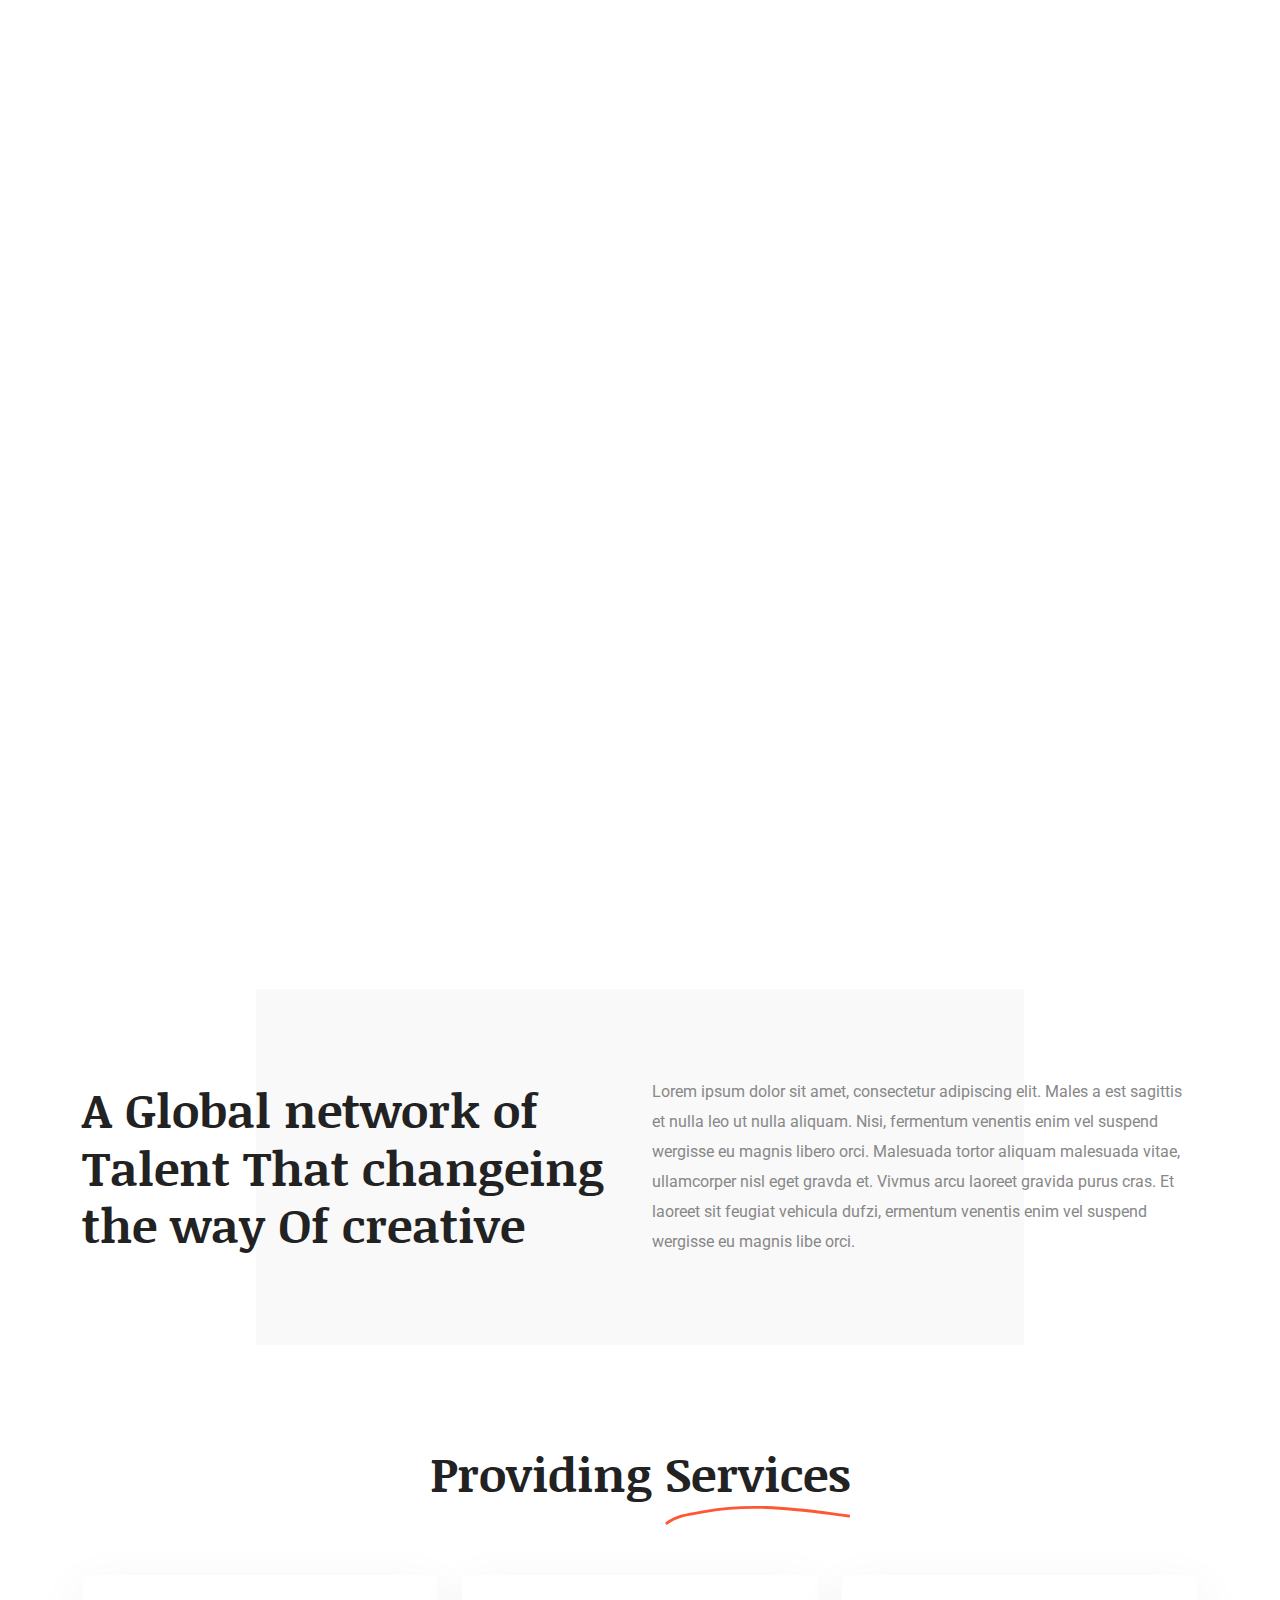
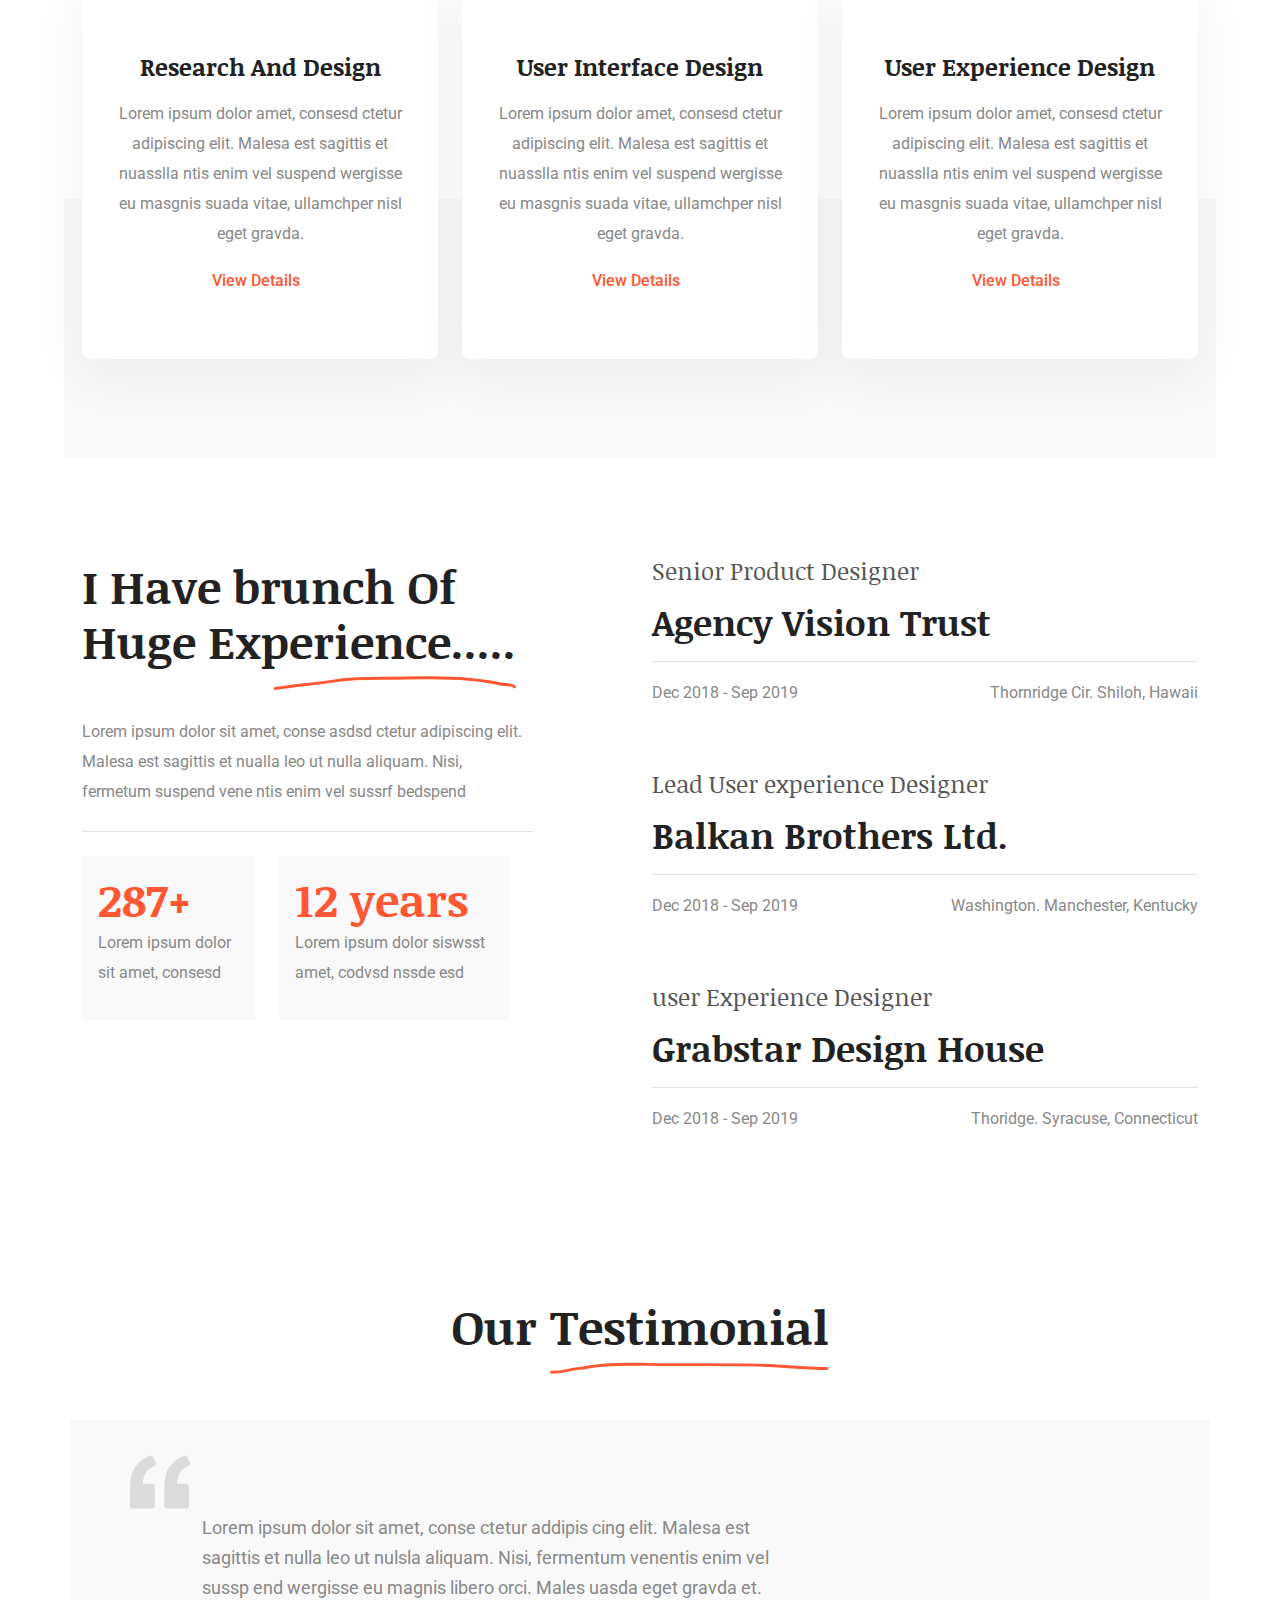
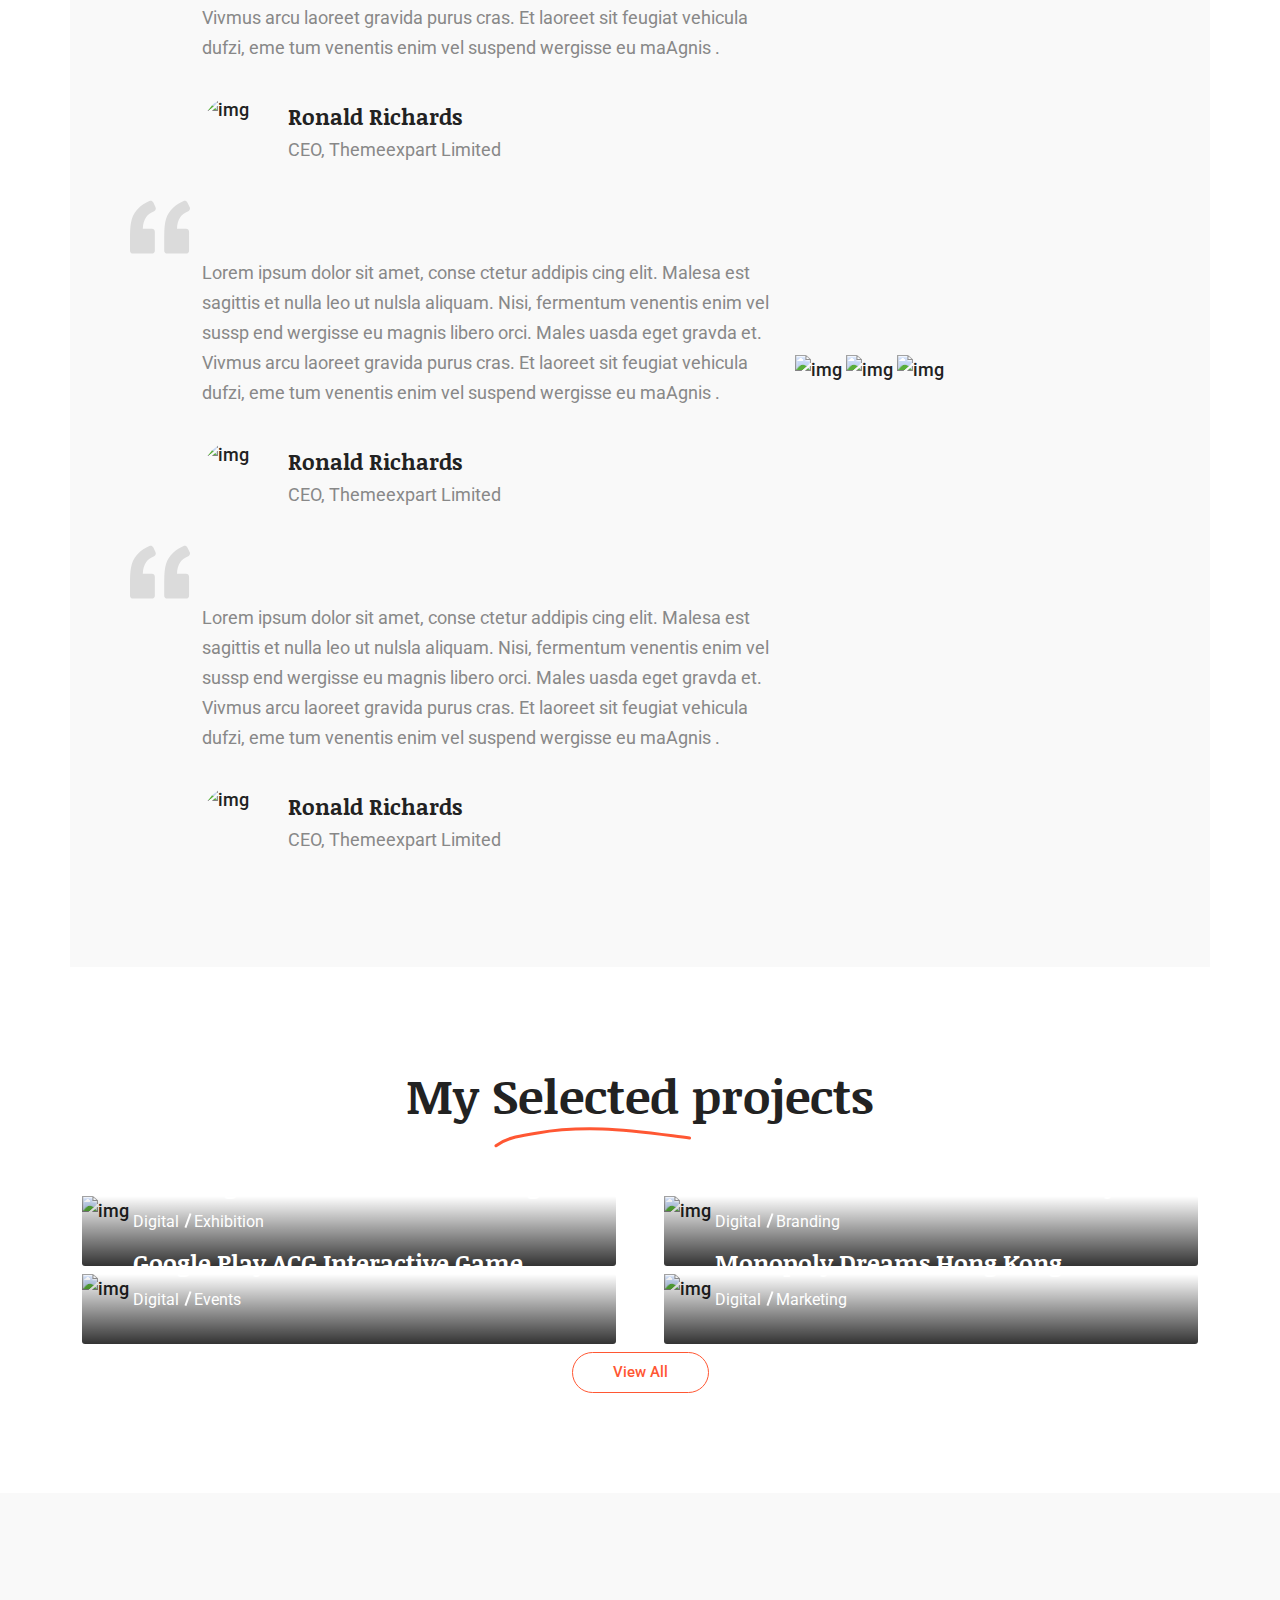
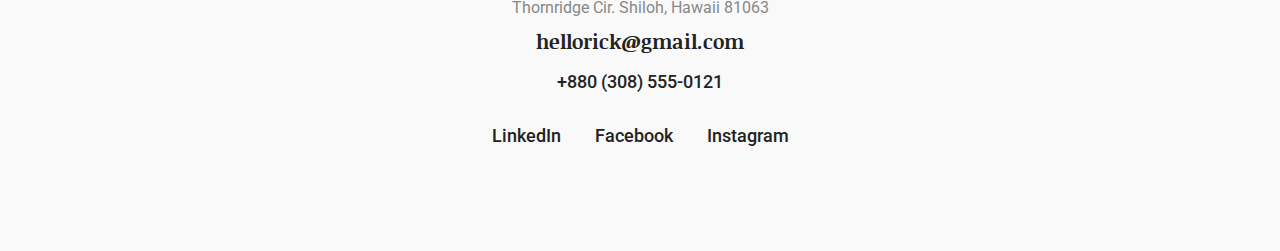
==== theme/index.html @ 217e0796 "added vibhanshu in hero section\" ====
<!DOCTYPE html>

<!--
 // WEBSITE: https://furioustheme.com
 // GITHUB: https://github.com/furioustheme/
-->

<html lang="en">

<head>
  <meta charset="utf-8">
  <title>Portfolio</title>

  <!-- mobile responsive meta -->
  <meta name="viewport" content="width=device-width, initial-scale=1, maximum-scale=5">

  <!-- ** Plugins Needed for the Project ** -->
  <!-- Slick -->
  <link rel="stylesheet" href="plugins/slick/slick.css">

  <!-- Fontawesome -->
  <link rel="stylesheet" href="plugins/font-awesome/fontawesome.min.css">
  <link rel="stylesheet" href="plugins/font-awesome/brands.css">
  <link rel="stylesheet" href="plugins/font-awesome/solid.css">

  <!-- aos -->
  <link rel="stylesheet" href="plugins/aos/aos.css">

  <!-- Main Stylesheet -->
  <link href="css/style.css" rel="stylesheet">

  <!--Favicon-->
  <!-- <link rel="shortcut icon" href="images/favicon.ico" type="image/x-icon">
  <link rel="icon" href="images/favicon.ico" type="image/x-icon"> -->

  <link rel="shortcut icon" href="images/favicon.png" type="image/x-icon">
  <link rel="shortcut icon" href="images/favicon.png" type="image/x-icon">



</head>

<body>

  <div class="preloader">
    <div class="dots dot1">
      <div class="dot"></div>
      <div class="dot"></div>
      <div class="dot"></div>
    </div>
  </div>
<!--================== Header Section Start ==================-->
<header class="navigation border-bottom">
  <nav class="navbar navbar-expand-lg">
    <div class="container">
      <a class="navbar-brand" href="index.html">
        <i class="far fa-envelope"></i>hellorick.developer
      </a>
      <button class="navbar-toggler" type="button" data-bs-toggle="collapse" data-bs-target="#navbarSupportedContent"
        aria-controls="navbarSupportedContent" aria-expanded="false" aria-label="Toggle navigation">
        <i class="fas fa-bars"></i>
      </button>
      <div class="collapse navbar-collapse" id="navbarSupportedContent">
        <ul class="navbar-nav ms-auto mb-lg-0">
          <li class="nav-item">
            <a class="nav-link active" aria-current="page" href="index.html">Home</a>
          </li>
          <li class="nav-item">
            <a class="nav-link @@about" href="about.html">About</a>
          </li>
          <!-- <li class="nav-item">
            <a class="nav-link @@portfolio" href="portfolio.html">Portfolio</a>
          </li> -->
          <li class="nav-item dropdown">
            <a class="nav-link dropdown-toggle @@portfolio @@portfolio-single" href="#" id="navbarDropdown" role="button" data-bs-toggle="dropdown" aria-expanded="false">
              Portfolio
            </a>
            <ul class="dropdown-menu" aria-labelledby="navbarDropdown">
              <li><a class="dropdown-item @@portfolio" href="portfolio.html">Portfolio</a></li>
              <li><a class="dropdown-item @@portfolio-single" href="portfolio-single.html">Portfolio single</a></li>
            </ul>
          </li>
         
          <li class="nav-item dropdown">
            <a class="nav-link dropdown-toggle @@blog @@blog-single" href="#" id="navbarDropdown" role="button" data-bs-toggle="dropdown" aria-expanded="false">
              Blog
            </a>
            <ul class="dropdown-menu" aria-labelledby="navbarDropdown">
              <li><a class="dropdown-item @@blog" href="blog.html">blog </a></li>
              <li><a class="dropdown-item @@blog-single" href="blog-single.html">blog single</a></li>
            </ul>
          </li>
          <li class="nav-item">
            <a class="nav-link @@contact" href="contact.html">Contact</a>
          </li>
        </ul>
      </div>
    </div>
  </nav>
</header>
<!--================== Header Section End ==================-->


<!--================== Hero Area Section Start ==================-->
<section class="hero-area section">
  <div class="container">
    <div class="row text-center">
      <!-- <div class="col-lg-8 mx-auto"> -->
      <!-- <div class=" mx-auto"> -->
        <div class="col-lg-4 hero-img mx-auto mb-3 position-relative">
          <img src="images/vibhanshu_pic (2).png" alt="img">
          <!-- <span class="shape shape-1"></span>
          <span class="shape shape-2"></span>
          <span class="shape shape-3"></span>
          <span class="shape shape-4"></span> -->
        </div>
        <div class="col-lg-4 d-flex flex-column  justify-content-center">

          <p class="mb-3 fw-medium fs-4 text-primary"> I am Vibhanshu Vaibhav.</p>
          <!-- <h1 class="mb-4">Creating fast website and softwares </h1> -->
          <p class="mb-5">I am a third-year undergraduate student of the Department of Electrical Engineering at IIT Kharagpur, pursuing an Integrated M.Tech. Greatly inspired to help others and make an impact, I am in constant pursuit of discipline, perseverance, and excellence in all my endeavors.</p>
            <a href="#" class="btn btn-primary btn-lg">Know About Me</a>
          </div>
      </div>
    </div>
  </div>
  <!-- <div class="has-circle">
    <span class="circle circle-1"></span>
    <span class="circle circle-2"></span>
    <span class="circle circle-3"></span>
    <span class="circle circle-4"></span>
    <span class="circle circle-5"></span>
    <span class="circle circle-6"></span>
    <span class="circle circle-7"></span>
  </div> -->
</section>
<!--================== Hero Area Section End ==================-->

<!--================== Brand Logo Section start ==================-->
<section class="brand-logo section pt-0">
  <div class="container">
    <div class="brand-logo-slider" data-aos="fade-up" data-aos-duration="1500">
      <img class="brand-logo-img img-fluid" src="images/facebook.svg" alt="img">
      <img class="brand-logo-img img-fluid" src="images/tinder.svg" alt="img">
      <img class="brand-logo-img img-fluid" src="images//airbnb.svg" alt="img">
      <img class="brand-logo-img img-fluid" src="images/microsoft.svg" alt="img">
      <img class="brand-logo-img img-fluid" src="images/hubspp.svg" alt="img">
      <img class="brand-logo-img img-fluid" src="images/tinder.svg" alt="img">
      <img class="brand-logo-img img-fluid" src="images/facebook.svg" alt="img">
      <img class="brand-logo-img img-fluid" src="images/tinder.svg" alt="img">
      <img class="brand-logo-img img-fluid" src="images//airbnb.svg" alt="img">
      <img class="brand-logo-img img-fluid" src="images/microsoft.svg" alt="img">
      <img class="brand-logo-img img-fluid" src="images/hubspp.svg" alt="img">
      <img class="brand-logo-img img-fluid" src="images/tinder.svg" alt="img">
    </div>
  </div>
  </div>
  </div>
</section>
<!--================== Brand Logo Section End ==================-->

<!--================== Section Start ==================-->
<section class="has-bg-color">
  <div class="container">
    <div class="row  justify-content-center align-items-center">
      <div class="col-md-6">
        <div class="me-4" data-aos="fade-right" data-aos-duration="1500">
          <h2>A Global network of Talent That changeing the way Of creative</h2>
        </div>
      </div>
      <div class=" col-md-6" data-aos="fade-left" data-aos-duration="1500">
        <p class="mb-0">Lorem ipsum dolor sit amet, consectetur adipiscing elit. Males
          a est sagittis et nulla leo ut nulla aliquam. Nisi, fermentum venentis enim vel suspend wergisse eu magnis
          libero orci. Malesuada tortor aliquam malesuada vitae, ullamcorper nisl eget gravda et. Vivmus arcu laoreet
          gravida purus cras. Et laoreet sit feugiat vehicula dufzi,
          ermentum venentis enim vel suspend wergisse eu magnis libe orci.</p>
      </div>
    </div>
  </div>
</section>
<!--================== Section End ==================-->

<!--================== Service Section Start ==================-->
<section class="services section">
  <div class="container">
    <div class="row mb-5 text-center">
      <div class="col-lg-6 col-12 mx-auto ">
        <div class="section-title mb-md-4">
          <h2>Providing <strong>Services
              <svg width="198" height="21" viewBox="0 0 198 21" fill="none" xmlns="http://www.w3.org/2000/svg">
                <path
                  d="M2 18.7327C13.8854 9.74093 29.4859 8.69377 43.6964 6.03115C65.1095 2.01897 86.6266 1.40829 108.405 2.01061C137.628 2.81881 166.558 7.3721 195.577 11.0296"
                  stroke="#FF5733" stroke-width="3" stroke-linecap="round" stroke-linejoin="round" />
              </svg>
            </strong></h2>
        </div>
      </div>
    </div>
    <div class="row g-4 justify-content-center">
      <div class="col-lg-4 col-md-6 card-item">
        <div class="card text-center  border-0 bg-white radius shadow px-3 py-5" data-aos="fade-right"
          data-aos-duration="1500">
          <div class="card-icon mb-3">
            <i class="fas fa-cloud "></i>
          </div>
          <div class="card-body">
            <h4 class="card-title">Research And Design</h4>
            <p class="card-text small">Lorem ipsum dolor amet, consesd ctetur adipiscing elit. Malesa est sagittis et
              nuasslla ntis enim vel suspend wergisse eu masgnis suada vitae, ullamchper nisl eget gravda.</p>
            <a href="portfolio-single.html" class="text-primary card-link mb-0 small">View Details<i
                class="fas fa-arrow-right ms-2"></i></a>
          </div>
        </div>
      </div>
      <div class="col-lg-4 col-md-6 card-item">
        <div class="card text-center  border-0 bg-white radius shadow px-3 py-5">
          <div class="card-icon  mb-3">
            <i class="far fa-lightbulb "></i>
          </div>
          <div class="card-body">
            <h4 class="card-title">User Interface Design</h4>
            <p class="card-text small">Lorem ipsum dolor amet, consesd ctetur adipiscing elit. Malesa est sagittis et
              nuasslla ntis enim vel suspend wergisse eu masgnis suada vitae, ullamchper nisl eget gravda.</p>
            <a href="#" class="text-primary card-link mb-0 small">View Details<i
                class="fas fa-arrow-right ms-2"></i></a>
          </div>
        </div>
      </div>
      <div class="col-lg-4 col-md-6 card-item">
        <div class="card text-center  border-0 bg-white radius shadow px-3 py-5" data-aos="fade-left"
          data-aos-duration="1500">
          <div class="card-icon mb-3">
            <i class="fas fa-suitcase-rolling "></i>
          </div>
          <div class="card-body">
            <h4 class="card-title">User Experience Design</h4>
            <p class="card-text small">Lorem ipsum dolor amet, consesd ctetur adipiscing elit. Malesa est sagittis et
              nuasslla ntis enim vel suspend wergisse eu masgnis suada vitae, ullamchper nisl eget gravda.</p>
            <a href="#" class="text-primary card-link mb-0 small">View Details<i
                class="fas fa-arrow-right ms-2"></i></a>
          </div>
        </div>
      </div>
    </div>
  </div>
</section>
<!--================== Service Section End ==================-->

<!--================== Experience Section Start ==================-->
<section class="experience section">
  <div class="container">
    <div class="row justify-content-between " data-aos="fade-up" data-aos-duration="1000">
      <div class="col-lg-5">
        <div class="section-title mb-5">
          <h2>I Have brunch Of Huge <strong>
              Experience.....
              <svg width="243" height="19" viewBox="0 0 243 19" fill="none" xmlns="http://www.w3.org/2000/svg">
                <path
                  d="M2.21709 14.5397C22.6251 11.094 43.5278 9.994 63.9195 6.62078C83.198 3.43169 103.311 4.48586 122.822 4.14529C147.108 3.72138 171.148 2.75291 195.34 5.24786C205.654 6.31158 217.3 7.49114 227.395 9.95137C230.185 10.6315 240.184 10.4221 241.39 12.7333"
                  stroke="#FF5733" stroke-width="3" stroke-linecap="round" stroke-linejoin="round" />
              </svg>
            </strong> </h2>
        </div>
        <p>Lorem ipsum dolor sit amet, conse asdsd ctetur adipiscing elit. Malesa est
          sagittis et nualla leo ut nulla
          aliquam. Nisi, fermetum suspend vene ntis enim vel sussrf bedspend</p>
        <div class="d-sm-flex justify-content-center mb-5 mb-lg-0 border-top pt-4 mt-4">
          <div class="bg-primary me-sm-4 p-3 mb-4 mb-md-0">
            <span class="text-primary h2">287+</span>
            <p class="small">Lorem ipsum dolor sit amet, consesd </p>
          </div>
          <div class="bg-primary me-sm-4 p-3 mb-4 mb-md-0">
            <span class="text-primary h2">12 years</span>
            <p class="small">Lorem ipsum dolor siswsst amet, codvsd nssde esd </p>
          </div>
        </div>
      </div>
      <div class="col-lg-6">
        <div class="mb-5">
          <p class="text-secondery fw-normal mb-3 h4">Senior Product Designer</p>
          <h3 class="mb-3 pb-3 border-bottom">Agency Vision Trust</h3>
          <div class="d-md-flex justify-content-between">
            <p class="fw-normal">Dec 2018 - Sep 2019</p>
            <p class=" fw-normal">Thornridge Cir. Shiloh, Hawaii</p>
          </div>
        </div>
        <div class="mb-5">
          <p class="text-secondery fw-normal mb-3 h4">Lead User experience Designer</p>
          <h3 class="mb-3 pb-3 border-bottom">Balkan Brothers Ltd.</h3>
          <div class="d-md-flex justify-content-between">
            <p class="fw-normal">Dec 2018 - Sep 2019</p>
            <p class=" fw-normal">Washington. Manchester, Kentucky</p>
          </div>
        </div>
        <div class="mb-5">
          <p class="text-secondery fw-normal h4 mb-3">user Experience Designer</p>
          <h3 class="mb-3 pb-3 border-bottom">Grabstar Design House</h3>
          <div class="d-sm-flex justify-content-between">
            <p class="fw-normal">Dec 2018 - Sep 2019</p>
            <p class=" fw-normal">Thoridge. Syracuse, Connecticut</p>
          </div>
        </div>
      </div>
    </div>

  </div>
</section>
<!--================== Experience Section End ==================-->

<!--================== Testimonial Section Start ==================-->
<section class="testimonial section pt-0">
  <div class="container">
    <div class="row mb-3  text-center">
      <div class="col-lg-6 col-12 mx-auto ">
        <div class="section-title mb-md-5">
          <h2>Our <strong>Testimonial
              <svg width="288" height="20" viewBox="0 0 288 20" fill="none" xmlns="http://www.w3.org/2000/svg">
                <path
                  d="M1.5542 13.3865C8.73165 13.3396 16.0446 12.002 22.9875 10.3399C27.8345 9.17953 32.4949 9.48038 37.3191 8.46843C57.1014 4.31885 77.8606 4.85593 97.98 5.19219C133.674 5.78877 169.523 5.16219 205.291 5.76C232.293 6.2113 259.037 9.10976 285.99 9.56025"
                  stroke="#FF5733" stroke-width="3" stroke-linecap="round" stroke-linejoin="round" />
              </svg>
            </strong></h2>
        </div>
      </div>
    </div>
    <div class="row align-items-center justify-content-center bg-primary" data-aos="fade-up"
      data-aos-duration="2000">
      <div class="col-md-7 order-1 order-md-0">
        <div class="testimonial-left-slider">
          <div class="testimonial-left-slider-item">
            <svg class="quotation" width="60" height="61" viewBox="0 0 60 61" fill="none"
              xmlns="http://www.w3.org/2000/svg">
              <path
                d="M24.1044 14.1903C25.6048 13.561 26.2341 11.7702 25.5564 10.3181L23.1847 5.33265C22.5071 3.92946 20.8614 3.29975 19.4093 3.92946C15.2951 5.67195 11.7618 7.94686 8.95443 10.7058C5.51786 13.9483 3.19455 17.6752 1.93609 21.7894C0.677632 25.9525 0 31.6151 0 38.827V53.6866C0 55.2838 1.30686 56.5907 2.90414 56.5907H21.9262C23.5235 56.5907 24.8304 55.2838 24.8304 53.6866V34.6644C24.8304 33.0667 23.5235 31.7603 21.9262 31.7603H12.8266C12.9234 26.8712 14.0851 22.9511 16.2148 19.9981C17.9573 17.6273 20.571 15.6912 24.1044 14.1903Z"
                fill="#DBDBDB" />
              <path
                d="M58.2764 14.1903C59.7769 13.5611 60.4056 11.7702 59.7285 10.3181L57.3568 5.38159C56.6791 3.97792 55.0335 3.34869 53.5814 3.97792C49.5156 5.72041 46.0301 7.99532 43.1749 10.7058C39.7378 13.9972 37.3666 17.7242 36.1077 21.8384C34.8492 25.9037 34.2205 31.5672 34.2205 38.8276V53.6871C34.2205 55.2844 35.5273 56.5913 37.1246 56.5913H56.1467C57.744 56.5913 59.0509 55.2844 59.0509 53.6871V34.665C59.0509 33.0672 57.744 31.7609 56.1467 31.7609H46.9987C47.0955 26.8717 48.2576 22.9516 50.3868 19.9986C52.1293 17.6274 54.743 15.6913 58.2764 14.1903Z"
                fill="#DBDBDB" />
            </svg>
            <div class="ms-lg-5 ms-md-4  mb-3">
              <div class="ms-md-4">
                <p>Lorem ipsum dolor sit amet, conse ctetur addipis cing elit. Malesa est sagittis
                  et nulla leo ut nulsla aliquam. Nisi, fermentum venentis enim vel sussp end wergisse eu magnis
                  libero
                  orci. Males uasda eget gravda et. Vivmus arcu laoreet gravida purus cras. Et laoreet sit feugiat
                  vehicula dufzi, eme tum venentis enim vel suspend wergisse eu maAgnis .</p>
              </div>
              <div class="d-flex ms-md-4   align-items-center justify-content-md-start justify-content-center">
                <img class="img" src="images/tstimonial-left-img.png" alt="img">
                <div class="text ms-3">
                  <h5 class="mt-4 mb-1">Ronald Richards</h5>
                  <p>CEO, Themeexpart Limited</p>
                </div>
              </div>
            </div>
          </div>
          <div class="testimonial-left-slider-item">
            <svg class="quotation" width="60" height="61" viewBox="0 0 60 61" fill="none"
              xmlns="http://www.w3.org/2000/svg">
              <path
                d="M24.1044 14.1903C25.6048 13.561 26.2341 11.7702 25.5564 10.3181L23.1847 5.33265C22.5071 3.92946 20.8614 3.29975 19.4093 3.92946C15.2951 5.67195 11.7618 7.94686 8.95443 10.7058C5.51786 13.9483 3.19455 17.6752 1.93609 21.7894C0.677632 25.9525 0 31.6151 0 38.827V53.6866C0 55.2838 1.30686 56.5907 2.90414 56.5907H21.9262C23.5235 56.5907 24.8304 55.2838 24.8304 53.6866V34.6644C24.8304 33.0667 23.5235 31.7603 21.9262 31.7603H12.8266C12.9234 26.8712 14.0851 22.9511 16.2148 19.9981C17.9573 17.6273 20.571 15.6912 24.1044 14.1903Z"
                fill="#DBDBDB" />
              <path
                d="M58.2764 14.1903C59.7769 13.5611 60.4056 11.7702 59.7285 10.3181L57.3568 5.38159C56.6791 3.97792 55.0335 3.34869 53.5814 3.97792C49.5156 5.72041 46.0301 7.99532 43.1749 10.7058C39.7378 13.9972 37.3666 17.7242 36.1077 21.8384C34.8492 25.9037 34.2205 31.5672 34.2205 38.8276V53.6871C34.2205 55.2844 35.5273 56.5913 37.1246 56.5913H56.1467C57.744 56.5913 59.0509 55.2844 59.0509 53.6871V34.665C59.0509 33.0672 57.744 31.7609 56.1467 31.7609H46.9987C47.0955 26.8717 48.2576 22.9516 50.3868 19.9986C52.1293 17.6274 54.743 15.6913 58.2764 14.1903Z"
                fill="#DBDBDB" />
            </svg>
            <div class="ms-lg-5 ms-md-4 mb-3">
              <div class="ms-md-4">
                <p>Lorem ipsum dolor sit amet, conse ctetur addipis cing elit. Malesa est sagittis
                  et nulla leo ut nulsla aliquam. Nisi, fermentum venentis enim vel sussp end wergisse eu magnis
                  libero
                  orci. Males uasda eget gravda et. Vivmus arcu laoreet gravida purus cras. Et laoreet sit feugiat
                  vehicula dufzi, eme tum venentis enim vel suspend wergisse eu maAgnis .</p>
              </div>
              <div
                class="d-flex ms-md-4 mb-4 mb-md-0 align-items-center justify-content-md-start justify-content-center">
                <img class="img" src="images/tstimonial-left-img.png" alt="img">
                <div class="text ms-3">
                  <h5 class="mt-4 mb-1">Ronald Richards</h5>
                  <p>CEO, Themeexpart Limited</p>
                </div>
              </div>
            </div>
          </div>
          <div class="testimonial-left-slider-item">
            <svg class="quotation" width="60" height="61" viewBox="0 0 60 61" fill="none"
              xmlns="http://www.w3.org/2000/svg">
              <path
                d="M24.1044 14.1903C25.6048 13.561 26.2341 11.7702 25.5564 10.3181L23.1847 5.33265C22.5071 3.92946 20.8614 3.29975 19.4093 3.92946C15.2951 5.67195 11.7618 7.94686 8.95443 10.7058C5.51786 13.9483 3.19455 17.6752 1.93609 21.7894C0.677632 25.9525 0 31.6151 0 38.827V53.6866C0 55.2838 1.30686 56.5907 2.90414 56.5907H21.9262C23.5235 56.5907 24.8304 55.2838 24.8304 53.6866V34.6644C24.8304 33.0667 23.5235 31.7603 21.9262 31.7603H12.8266C12.9234 26.8712 14.0851 22.9511 16.2148 19.9981C17.9573 17.6273 20.571 15.6912 24.1044 14.1903Z"
                fill="#DBDBDB" />
              <path
                d="M58.2764 14.1903C59.7769 13.5611 60.4056 11.7702 59.7285 10.3181L57.3568 5.38159C56.6791 3.97792 55.0335 3.34869 53.5814 3.97792C49.5156 5.72041 46.0301 7.99532 43.1749 10.7058C39.7378 13.9972 37.3666 17.7242 36.1077 21.8384C34.8492 25.9037 34.2205 31.5672 34.2205 38.8276V53.6871C34.2205 55.2844 35.5273 56.5913 37.1246 56.5913H56.1467C57.744 56.5913 59.0509 55.2844 59.0509 53.6871V34.665C59.0509 33.0672 57.744 31.7609 56.1467 31.7609H46.9987C47.0955 26.8717 48.2576 22.9516 50.3868 19.9986C52.1293 17.6274 54.743 15.6913 58.2764 14.1903Z"
                fill="#DBDBDB" />
            </svg>
            <div class="ms-lg-5 ms-md-4 mb-3">
              <div class="ms-md-4">
                <p>Lorem ipsum dolor sit amet, conse ctetur addipis cing elit. Malesa est sagittis
                  et nulla leo ut nulsla aliquam. Nisi, fermentum venentis enim vel sussp end wergisse eu magnis
                  libero
                  orci. Males uasda eget gravda et. Vivmus arcu laoreet gravida purus cras. Et laoreet sit feugiat
                  vehicula dufzi, eme tum venentis enim vel suspend wergisse eu maAgnis .</p>
              </div>
              <div
                class="d-flex ms-md-4 mb-4 mb-md-0 align-items-center justify-content-md-start justify-content-center">
                <img class="img" src="images/tstimonial-left-img.png" alt="img">
                <div class="text ms-3">
                  <h5 class="mt-4 mb-1">Ronald Richards</h5>
                  <p>CEO, Themeexpart Limited</p>
                </div>
              </div>
            </div>
          </div>

        </div>
      </div>
      <div class="col-md-5 col-xl-4 order-0 order-md-1">
        <div class="testimonial-right-slider mb-md-0 mb-5">
          <img class="img img-fluid" src="images/tstimonial-right-img.png" alt="img">
          <img class="img img-fluid" src="images/tstimonial-right-img-two.png" alt="img">
          <img class="img img-fluid" src="images/tstimonial-right-img-three.png" alt="img">
        </div>
      </div>
    </div>

  </div>
  </div>
</section>
<!--================== Testimonial Section End ==================-->

<!--================== Project Section Start ==================-->
<section class="projects section pt-0">
  <div class="container">
    <div class="row mb-5 text-center">
      <div class="col-lg-6 col-12 mx-auto ">
        <div class="section-title mb-md-4">
          <h2>My <strong>
              Selected
              <svg class="" width="198" height="21" viewBox="0 0 198 21" fill="none" xmlns="http://www.w3.org/2000/svg">
                <path
                  d="M2 18.7327C13.8854 9.74093 29.4859 8.69377 43.6964 6.03115C65.1095 2.01897 86.6266 1.40829 108.405 2.01061C137.628 2.81881 166.558 7.3721 195.577 11.0296"
                  stroke="#FF5733" stroke-width="3" stroke-linecap="round" stroke-linejoin="round" />
              </svg>
            </strong> projects

          </h2>
        </div>
      </div>
    </div>
    <div class="row g-4 g-md-5 ">
      <div class="col-md-6 image-item">
        <div class="card rounded-0 border-0" data-aos="fade-up" data-aos-duration="1500">
          <img class="img-fluid" src="images/project-img.png" alt="img">
          <div class="card-img-overlay">
            <div class="card-body">
              <a href="portfolio-single.html" class="h4 text-white"> Drinking from the sea of knowledge</a>
              <ul class="meta-list list-unstyled d-flex">
                <li class="list-inline-item text-white fw-normal">Digital</li>
                <li class="list-inline-item text-white fw-normal">Exhibition</li>
              </ul>
            </div>
          </div>
        </div>
      </div>
      <div class="col-md-6 image-item">
        <div class="card rounded-0 border-0" data-aos="fade-up" data-aos-duration="1500">
          <img class="img-fluid" src="images/project-img-one.png" alt="img">
          <div class="card-img-overlay">
            <div class="card-body">
              <a href="portfolio-single.html" class="h4 text-white ">A Feast Of A Time-Honored History</a>
              <ul class="meta-list list-unstyled d-flex">
                <li class="list-inline-item text-white fw-normal">Digital</li>
                <li class="list-inline-item text-white fw-normal">Branding</li>
              </ul>
            </div>
          </div>

        </div>
      </div>
      <div class="col-md-6 image-item">
        <div class="card rounded-0 border-0" data-aos="fade-up" data-aos-duration="2000">
          <img class="img-fluid" src="images/project-img-two.png" alt="img">
          <div class="card-img-overlay">
            <div class="card-body">
              <a href="portfolio-single.html" class="h4 text-white ">Google Play ACG Interactive Game</a>
              <ul class="meta-list list-unstyled d-flex">
                <li class="list-inline-item text-white fw-normal">Digital</li>
                <li class="list-inline-item text-white fw-normal">Events</li>
              </ul>
            </div>
          </div>

        </div>
      </div>
      <div class="col-md-6 image-item">
        <div class="card rounded-0 border-0" data-aos="fade-up" data-aos-duration="2000">
          <img class="img-fluid" src="images/project-img-three.png" alt="img">
          <div class="card-img-overlay">
            <div class="card-body">
              <a href="portfolio-single.html" class="h4 text-white ">Monopoly Dreams Hong Kong</a>
              <ul class="meta-list list-unstyled d-flex">
                <li class="list-inline-item text-white fw-normal">Digital</li>
                <li class="list-inline-item text-white fw-normal">Marketing</li>
              </ul>
            </div>
          </div>

        </div>
      </div>
      <div class="col-12 mx-auto text-center">
        <a href="portfolio.html" class="btn btn-outline-primary text-capitailize fw-medium py-2">view all</a>
      </div>
    </div>
  </div>
  </div>
</section>
<!--================== Project Section End ==================-->


<div class="backtotop">
  <i class="fas fa-angle-up"></i>
</div>
<!--================== Footer Section Start ==================-->
<footer>
  <div class="footer-top section">
    <div class="container">
      <div class="row">
        <div class="col-lg-6 mx-auto text-center">
          <!-- <h2 class="text-primary h4 fw-bold mb-md-5 mb-3">Ready To Work?</h2> -->
          <p class="mb-2">Thornridge Cir. Shiloh, Hawaii 81063</p>
          <a href="#" class="mb-3 h6 text-tertiary d-block">hellorick@gmail.com</a>
          <a class="mb-lg-4 mb-3 d-inline-block text-dark" href="#">+880 (308) 555-0121</a>
          <ul class="list-inline">
            <li class="list-inline-item"><a href="">LinkedIn</a></li>
            <li class="list-inline-item"><a href="#">Facebook</a></li>
            <li class="list-inline-item"><a href="#">Instagram</a></li>
          </ul>
        </div>
      </div>
    </div>
  </div>
  <!-- <div class="footer-bottom text-center py-md-5 py-4 mb-0 border-top">
    <div class="container">
      <div class="row">
        <div class="col-12">
          <p class="mb-0">Designed And Developed by <a rel="nofollow" href="https://furioustheme.com/ " target="blank">Furioustheme
          </a>
          </p>
        </div>
      </div>
    </div>
  </div> -->
</footer>
<!--================== Footer Section End ==================-->
<!-- jQuery -->
<script src="plugins/jquery/jquery.min.js"></script>
<!-- Bootstrap JS -->
<script src="plugins/bootstrap/bootstrap.bundle.min.js"></script>
<!-- slick-slider-->
<script src="plugins/slick/slick.min.js"></script>
<!-- aos -->
<script src="plugins/aos/aos.js"></script>
<!-- isotope -->
<script src="plugins/shuffle/shuffle.js"></script>
<!-- Main Script -->
<script src="js/script.js"></script>

</body>

</html>
---- theme/css/style.css ----
/**
 * WEBSITE: https://furioustheme.com
 * GITHUB: https://github.com/furioustheme/
 */

@charset "UTF-8";
/*!
 * Bootstrap v5.0.2 (https://getbootstrap.com/)
 * Copyright 2011-2021 The Bootstrap Authors
 * Copyright 2011-2021 Twitter, Inc.
 * Licensed under MIT (https://github.com/twbs/bootstrap/blob/main/LICENSE)
 */
@import url("https://fonts.googleapis.com/css2?family=Noticia+Text:ital,wght@0,400;0,700;1,400;1,700&display=swap");
@import url("https://fonts.googleapis.com/css2?family=Noticia+Text:ital,wght@0,400;0,700;1,400;1,700&family=Roboto:wght@100;300;400;500;700;900&display=swap");
:root {
  --bs-blue: #0d6efd;
  --bs-indigo: #6610f2;
  --bs-purple: #6f42c1;
  --bs-pink: #d63384;
  --bs-red: #dc3545;
  --bs-orange: #fd7e14;
  --bs-yellow: #ffc107;
  --bs-green: #198754;
  --bs-teal: #20c997;
  --bs-cyan: #0dcaf0;
  --bs-white: #fff;
  --bs-gray: #6c757d;
  --bs-gray-dark: #343a40;
  --bs-primary: #0d6efd;
  --bs-secondary: #6c757d;
  --bs-success: #198754;
  --bs-info: #0dcaf0;
  --bs-warning: #ffc107;
  --bs-danger: #dc3545;
  --bs-light: #f8f9fa;
  --bs-dark: #212529;
  --bs-font-sans-serif: system-ui, -apple-system, "Segoe UI", Roboto,
    "Helvetica Neue", Arial, "Noto Sans", "Liberation Sans", sans-serif,
    "Apple Color Emoji", "Segoe UI Emoji", "Segoe UI Symbol", "Noto Color Emoji";
  --bs-font-monospace: SFMono-Regular, Menlo, Monaco, Consolas,
    "Liberation Mono", "Courier New", monospace;
  --bs-gradient: linear-gradient(
    180deg,
    rgba(255, 255, 255, 0.15),
    rgba(255, 255, 255, 0)
  );
}

*,
*::before,
*::after {
  box-sizing: border-box;
}

@media (prefers-reduced-motion: no-preference) {
  :root {
    scroll-behavior: smooth;
  }
}

body {
  margin: 0;
  font-family: var(--bs-font-sans-serif);
  font-size: 1rem;
  font-weight: 400;
  line-height: 1.5;
  color: #212529;
  background-color: #fff;
  -webkit-text-size-adjust: 100%;
  -webkit-tap-highlight-color: rgba(0, 0, 0, 0);
}

hr {
  margin: 1rem 0;
  color: inherit;
  background-color: currentColor;
  border: 0;
  opacity: 0.25;
}

hr:not([size]) {
  height: 1px;
}

h6,
.h6,
h5,
.h5,
h4,
.h4,
h3,
.h3,
h2,
.h2,
h1,
.h1 {
  margin-top: 0;
  margin-bottom: 0.5rem;
  font-weight: 500;
  line-height: 1.2;
}

h1,
.h1 {
  font-size: calc(1.375rem + 1.5vw);
}
@media (min-width: 1200px) {
  h1,
  .h1 {
    font-size: 2.5rem;
  }
}

h2,
.h2 {
  font-size: calc(1.325rem + 0.9vw);
}
@media (min-width: 1200px) {
  h2,
  .h2 {
    font-size: 2rem;
  }
}

h3,
.h3 {
  font-size: calc(1.3rem + 0.6vw);
}
@media (min-width: 1200px) {
  h3,
  .h3 {
    font-size: 1.75rem;
  }
}

h4,
.h4 {
  font-size: calc(1.275rem + 0.3vw);
}
@media (min-width: 1200px) {
  h4,
  .h4 {
    font-size: 1.5rem;
  }
}

h5,
.h5 {
  font-size: 1.25rem;
}

h6,
.h6 {
  font-size: 1rem;
}

p {
  margin-top: 0;
  margin-bottom: 1rem;
}

abbr[title],
abbr[data-bs-original-title] {
  -webkit-text-decoration: underline dotted;
  text-decoration: underline dotted;
  cursor: help;
  -webkit-text-decoration-skip-ink: none;
  text-decoration-skip-ink: none;
}

address {
  margin-bottom: 1rem;
  font-style: normal;
  line-height: inherit;
}

ol,
ul {
  padding-left: 2rem;
}

ol,
ul,
dl {
  margin-top: 0;
  margin-bottom: 1rem;
}

ol ol,
ul ul,
ol ul,
ul ol {
  margin-bottom: 0;
}

dt {
  font-weight: 700;
}

dd {
  margin-bottom: 0.5rem;
  margin-left: 0;
}

blockquote {
  margin: 0 0 1rem;
}

b,
strong {
  font-weight: bolder;
}

small,
.small {
  font-size: 0.875em;
}

mark,
.mark {
  padding: 0.2em;
  background-color: #fcf8e3;
}

sub,
sup {
  position: relative;
  font-size: 0.75em;
  line-height: 0;
  vertical-align: baseline;
}

sub {
  bottom: -0.25em;
}

sup {
  top: -0.5em;
}

a {
  color: #0d6efd;
  text-decoration: underline;
}
a:hover {
  color: #0a58ca;
}

a:not([href]):not([class]),
a:not([href]):not([class]):hover {
  color: inherit;
  text-decoration: none;
}

pre,
code,
kbd,
samp {
  font-family: var(--bs-font-monospace);
  font-size: 1em;
  direction: ltr /* rtl:ignore */;
  unicode-bidi: bidi-override;
}

pre {
  display: block;
  margin-top: 0;
  margin-bottom: 1rem;
  overflow: auto;
  font-size: 0.875em;
}
pre code {
  font-size: inherit;
  color: inherit;
  word-break: normal;
}

code {
  font-size: 0.875em;
  color: #d63384;
  word-wrap: break-word;
}
a > code {
  color: inherit;
}

kbd {
  padding: 0.2rem 0.4rem;
  font-size: 0.875em;
  color: #fff;
  background-color: #212529;
  border-radius: 0.2rem;
}
kbd kbd {
  padding: 0;
  font-size: 1em;
  font-weight: 700;
}

figure {
  margin: 0 0 1rem;
}

img,
svg {
  vertical-align: middle;
}

table {
  caption-side: bottom;
  border-collapse: collapse;
}

caption {
  padding-top: 0.5rem;
  padding-bottom: 0.5rem;
  color: #6c757d;
  text-align: left;
}

th {
  text-align: inherit;
  text-align: -webkit-match-parent;
}

thead,
tbody,
tfoot,
tr,
td,
th {
  border-color: inherit;
  border-style: solid;
  border-width: 0;
}

label {
  display: inline-block;
}

button {
  border-radius: 0;
}

button:focus:not(:focus-visible) {
  outline: 0;
}

input,
button,
select,
optgroup,
textarea {
  margin: 0;
  font-family: inherit;
  font-size: inherit;
  line-height: inherit;
}

button,
select {
  text-transform: none;
}

[role="button"] {
  cursor: pointer;
}

select {
  word-wrap: normal;
}
select:disabled {
  opacity: 1;
}

[list]::-webkit-calendar-picker-indicator {
  display: none;
}

button,
[type="button"],
[type="reset"],
[type="submit"] {
  -webkit-appearance: button;
}
button:not(:disabled),
[type="button"]:not(:disabled),
[type="reset"]:not(:disabled),
[type="submit"]:not(:disabled) {
  cursor: pointer;
}

::-moz-focus-inner {
  padding: 0;
  border-style: none;
}

textarea {
  resize: vertical;
}

fieldset {
  min-width: 0;
  padding: 0;
  margin: 0;
  border: 0;
}

legend {
  float: left;
  width: 100%;
  padding: 0;
  margin-bottom: 0.5rem;
  font-size: calc(1.275rem + 0.3vw);
  line-height: inherit;
}
@media (min-width: 1200px) {
  legend {
    font-size: 1.5rem;
  }
}
legend + * {
  clear: left;
}

::-webkit-datetime-edit-fields-wrapper,
::-webkit-datetime-edit-text,
::-webkit-datetime-edit-minute,
::-webkit-datetime-edit-hour-field,
::-webkit-datetime-edit-day-field,
::-webkit-datetime-edit-month-field,
::-webkit-datetime-edit-year-field {
  padding: 0;
}

::-webkit-inner-spin-button {
  height: auto;
}

[type="search"] {
  outline-offset: -2px;
  -webkit-appearance: textfield;
}

/* rtl:raw:
[type="tel"],
[type="url"],
[type="email"],
[type="number"] {
  direction: ltr;
}
*/
::-webkit-search-decoration {
  -webkit-appearance: none;
}

::-webkit-color-swatch-wrapper {
  padding: 0;
}

::-webkit-file-upload-button {
  font: inherit;
}

::file-selector-button {
  font: inherit;
}

::-webkit-file-upload-button {
  font: inherit;
  -webkit-appearance: button;
}

output {
  display: inline-block;
}

iframe {
  border: 0;
}

summary {
  display: list-item;
  cursor: pointer;
}

progress {
  vertical-align: baseline;
}

[hidden] {
  display: none !important;
}

.lead {
  font-size: 1.25rem;
  font-weight: 300;
}

.display-1 {
  font-size: calc(1.625rem + 4.5vw);
  font-weight: 300;
  line-height: 1.2;
}
@media (min-width: 1200px) {
  .display-1 {
    font-size: 5rem;
  }
}

.display-2 {
  font-size: calc(1.575rem + 3.9vw);
  font-weight: 300;
  line-height: 1.2;
}
@media (min-width: 1200px) {
  .display-2 {
    font-size: 4.5rem;
  }
}

.display-3 {
  font-size: calc(1.525rem + 3.3vw);
  font-weight: 300;
  line-height: 1.2;
}
@media (min-width: 1200px) {
  .display-3 {
    font-size: 4rem;
  }
}

.display-4 {
  font-size: calc(1.475rem + 2.7vw);
  font-weight: 300;
  line-height: 1.2;
}
@media (min-width: 1200px) {
  .display-4 {
    font-size: 3.5rem;
  }
}

.display-5 {
  font-size: calc(1.425rem + 2.1vw);
  font-weight: 300;
  line-height: 1.2;
}
@media (min-width: 1200px) {
  .display-5 {
    font-size: 3rem;
  }
}

.display-6 {
  font-size: calc(1.375rem + 1.5vw);
  font-weight: 300;
  line-height: 1.2;
}
@media (min-width: 1200px) {
  .display-6 {
    font-size: 2.5rem;
  }
}

.list-unstyled {
  padding-left: 0;
  list-style: none;
}

.list-inline {
  padding-left: 0;
  list-style: none;
}

.list-inline-item {
  display: inline-block;
}
.list-inline-item:not(:last-child) {
  margin-right: 0.5rem;
}

.initialism {
  font-size: 0.875em;
  text-transform: uppercase;
}

.blockquote {
  margin-bottom: 1rem;
  font-size: 1.25rem;
}
.blockquote > :last-child {
  margin-bottom: 0;
}

.blockquote-footer {
  margin-top: -1rem;
  margin-bottom: 1rem;
  font-size: 0.875em;
  color: #6c757d;
}
.blockquote-footer::before {
  content: "— ";
}

.img-fluid {
  max-width: 100%;
  height: auto;
}

.img-thumbnail {
  padding: 0.25rem;
  background-color: #fff;
  border: 1px solid #dee2e6;
  border-radius: 0.25rem;
  max-width: 100%;
  height: auto;
}

.figure {
  display: inline-block;
}

.figure-img {
  margin-bottom: 0.5rem;
  line-height: 1;
}

.figure-caption {
  font-size: 0.875em;
  color: #6c757d;
}

.container,
.container-fluid,
.container-xxl,
.container-xl,
.container-lg,
.container-md,
.container-sm {
  width: 100%;
  padding-right: var(--bs-gutter-x, 0.75rem);
  padding-left: var(--bs-gutter-x, 0.75rem);
  margin-right: auto;
  margin-left: auto;
}

@media (min-width: 576px) {
  .container-sm,
  .container {
    max-width: 540px;
  }
}
@media (min-width: 768px) {
  .container-md,
  .container-sm,
  .container {
    max-width: 720px;
  }
}
@media (min-width: 992px) {
  .container-lg,
  .container-md,
  .container-sm,
  .container {
    max-width: 960px;
  }
}
@media (min-width: 1200px) {
  .container-xl,
  .container-lg,
  .container-md,
  .container-sm,
  .container {
    max-width: 1140px;
  }
}
@media (min-width: 1400px) {
  .container-xxl,
  .container-xl,
  .container-lg,
  .container-md,
  .container-sm,
  .container {
    max-width: 1320px;
  }
}
.row {
  --bs-gutter-x: 1.5rem;
  --bs-gutter-y: 0;
  display: flex;
  flex-wrap: wrap;
  margin-top: calc(var(--bs-gutter-y) * -1);
  margin-right: calc(var(--bs-gutter-x) * -0.5);
  margin-left: calc(var(--bs-gutter-x) * -0.5);
}
.row > * {
  flex-shrink: 0;
  width: 100%;
  max-width: 100%;
  padding-right: calc(var(--bs-gutter-x) * 0.5);
  padding-left: calc(var(--bs-gutter-x) * 0.5);
  margin-top: var(--bs-gutter-y);
}

.col {
  flex: 1 0 0%;
}

.row-cols-auto > * {
  flex: 0 0 auto;
  width: auto;
}

.row-cols-1 > * {
  flex: 0 0 auto;
  width: 100%;
}

.row-cols-2 > * {
  flex: 0 0 auto;
  width: 50%;
}

.row-cols-3 > * {
  flex: 0 0 auto;
  width: 33.3333333333%;
}

.row-cols-4 > * {
  flex: 0 0 auto;
  width: 25%;
}

.row-cols-5 > * {
  flex: 0 0 auto;
  width: 20%;
}

.row-cols-6 > * {
  flex: 0 0 auto;
  width: 16.6666666667%;
}

@media (min-width: 576px) {
  .col-sm {
    flex: 1 0 0%;
  }
  .row-cols-sm-auto > * {
    flex: 0 0 auto;
    width: auto;
  }
  .row-cols-sm-1 > * {
    flex: 0 0 auto;
    width: 100%;
  }
  .row-cols-sm-2 > * {
    flex: 0 0 auto;
    width: 50%;
  }
  .row-cols-sm-3 > * {
    flex: 0 0 auto;
    width: 33.3333333333%;
  }
  .row-cols-sm-4 > * {
    flex: 0 0 auto;
    width: 25%;
  }
  .row-cols-sm-5 > * {
    flex: 0 0 auto;
    width: 20%;
  }
  .row-cols-sm-6 > * {
    flex: 0 0 auto;
    width: 16.6666666667%;
  }
}
@media (min-width: 768px) {
  .col-md {
    flex: 1 0 0%;
  }
  .row-cols-md-auto > * {
    flex: 0 0 auto;
    width: auto;
  }
  .row-cols-md-1 > * {
    flex: 0 0 auto;
    width: 100%;
  }
  .row-cols-md-2 > * {
    flex: 0 0 auto;
    width: 50%;
  }
  .row-cols-md-3 > * {
    flex: 0 0 auto;
    width: 33.3333333333%;
  }
  .row-cols-md-4 > * {
    flex: 0 0 auto;
    width: 25%;
  }
  .row-cols-md-5 > * {
    flex: 0 0 auto;
    width: 20%;
  }
  .row-cols-md-6 > * {
    flex: 0 0 auto;
    width: 16.6666666667%;
  }
}
@media (min-width: 992px) {
  .col-lg {
    flex: 1 0 0%;
  }
  .row-cols-lg-auto > * {
    flex: 0 0 auto;
    width: auto;
  }
  .row-cols-lg-1 > * {
    flex: 0 0 auto;
    width: 100%;
  }
  .row-cols-lg-2 > * {
    flex: 0 0 auto;
    width: 50%;
  }
  .row-cols-lg-3 > * {
    flex: 0 0 auto;
    width: 33.3333333333%;
  }
  .row-cols-lg-4 > * {
    flex: 0 0 auto;
    width: 25%;
  }
  .row-cols-lg-5 > * {
    flex: 0 0 auto;
    width: 20%;
  }
  .row-cols-lg-6 > * {
    flex: 0 0 auto;
    width: 16.6666666667%;
  }
}
@media (min-width: 1200px) {
  .col-xl {
    flex: 1 0 0%;
  }
  .row-cols-xl-auto > * {
    flex: 0 0 auto;
    width: auto;
  }
  .row-cols-xl-1 > * {
    flex: 0 0 auto;
    width: 100%;
  }
  .row-cols-xl-2 > * {
    flex: 0 0 auto;
    width: 50%;
  }
  .row-cols-xl-3 > * {
    flex: 0 0 auto;
    width: 33.3333333333%;
  }
  .row-cols-xl-4 > * {
    flex: 0 0 auto;
    width: 25%;
  }
  .row-cols-xl-5 > * {
    flex: 0 0 auto;
    width: 20%;
  }
  .row-cols-xl-6 > * {
    flex: 0 0 auto;
    width: 16.6666666667%;
  }
}
@media (min-width: 1400px) {
  .col-xxl {
    flex: 1 0 0%;
  }
  .row-cols-xxl-auto > * {
    flex: 0 0 auto;
    width: auto;
  }
  .row-cols-xxl-1 > * {
    flex: 0 0 auto;
    width: 100%;
  }
  .row-cols-xxl-2 > * {
    flex: 0 0 auto;
    width: 50%;
  }
  .row-cols-xxl-3 > * {
    flex: 0 0 auto;
    width: 33.3333333333%;
  }
  .row-cols-xxl-4 > * {
    flex: 0 0 auto;
    width: 25%;
  }
  .row-cols-xxl-5 > * {
    flex: 0 0 auto;
    width: 20%;
  }
  .row-cols-xxl-6 > * {
    flex: 0 0 auto;
    width: 16.6666666667%;
  }
}
.col-auto {
  flex: 0 0 auto;
  width: auto;
}

.col-1 {
  flex: 0 0 auto;
  width: 8.33333333%;
}

.col-2 {
  flex: 0 0 auto;
  width: 16.66666667%;
}

.col-3 {
  flex: 0 0 auto;
  width: 25%;
}

.col-4 {
  flex: 0 0 auto;
  width: 33.33333333%;
}

.col-5 {
  flex: 0 0 auto;
  width: 41.66666667%;
}

.col-6 {
  flex: 0 0 auto;
  width: 50%;
}

.col-7 {
  flex: 0 0 auto;
  width: 58.33333333%;
}

.col-8 {
  flex: 0 0 auto;
  width: 66.66666667%;
}

.col-9 {
  flex: 0 0 auto;
  width: 75%;
}

.col-10 {
  flex: 0 0 auto;
  width: 83.33333333%;
}

.col-11 {
  flex: 0 0 auto;
  width: 91.66666667%;
}

.col-12 {
  flex: 0 0 auto;
  width: 100%;
}

.offset-1 {
  margin-left: 8.33333333%;
}

.offset-2 {
  margin-left: 16.66666667%;
}

.offset-3 {
  margin-left: 25%;
}

.offset-4 {
  margin-left: 33.33333333%;
}

.offset-5 {
  margin-left: 41.66666667%;
}

.offset-6 {
  margin-left: 50%;
}

.offset-7 {
  margin-left: 58.33333333%;
}

.offset-8 {
  margin-left: 66.66666667%;
}

.offset-9 {
  margin-left: 75%;
}

.offset-10 {
  margin-left: 83.33333333%;
}

.offset-11 {
  margin-left: 91.66666667%;
}

.g-0,
.gx-0 {
  --bs-gutter-x: 0;
}

.g-0,
.gy-0 {
  --bs-gutter-y: 0;
}

.g-1,
.gx-1 {
  --bs-gutter-x: 0.25rem;
}

.g-1,
.gy-1 {
  --bs-gutter-y: 0.25rem;
}

.g-2,
.gx-2 {
  --bs-gutter-x: 0.5rem;
}

.g-2,
.gy-2 {
  --bs-gutter-y: 0.5rem;
}

.g-3,
.gx-3 {
  --bs-gutter-x: 1rem;
}

.g-3,
.gy-3 {
  --bs-gutter-y: 1rem;
}

.g-4,
.gx-4 {
  --bs-gutter-x: 1.5rem;
}

.g-4,
.gy-4 {
  --bs-gutter-y: 1.5rem;
}

.g-5,
.gx-5 {
  --bs-gutter-x: 3rem;
}

.g-5,
.gy-5 {
  --bs-gutter-y: 3rem;
}

@media (min-width: 576px) {
  .col-sm-auto {
    flex: 0 0 auto;
    width: auto;
  }
  .col-sm-1 {
    flex: 0 0 auto;
    width: 8.33333333%;
  }
  .col-sm-2 {
    flex: 0 0 auto;
    width: 16.66666667%;
  }
  .col-sm-3 {
    flex: 0 0 auto;
    width: 25%;
  }
  .col-sm-4 {
    flex: 0 0 auto;
    width: 33.33333333%;
  }
  .col-sm-5 {
    flex: 0 0 auto;
    width: 41.66666667%;
  }
  .col-sm-6 {
    flex: 0 0 auto;
    width: 50%;
  }
  .col-sm-7 {
    flex: 0 0 auto;
    width: 58.33333333%;
  }
  .col-sm-8 {
    flex: 0 0 auto;
    width: 66.66666667%;
  }
  .col-sm-9 {
    flex: 0 0 auto;
    width: 75%;
  }
  .col-sm-10 {
    flex: 0 0 auto;
    width: 83.33333333%;
  }
  .col-sm-11 {
    flex: 0 0 auto;
    width: 91.66666667%;
  }
  .col-sm-12 {
    flex: 0 0 auto;
    width: 100%;
  }
  .offset-sm-0 {
    margin-left: 0;
  }
  .offset-sm-1 {
    margin-left: 8.33333333%;
  }
  .offset-sm-2 {
    margin-left: 16.66666667%;
  }
  .offset-sm-3 {
    margin-left: 25%;
  }
  .offset-sm-4 {
    margin-left: 33.33333333%;
  }
  .offset-sm-5 {
    margin-left: 41.66666667%;
  }
  .offset-sm-6 {
    margin-left: 50%;
  }
  .offset-sm-7 {
    margin-left: 58.33333333%;
  }
  .offset-sm-8 {
    margin-left: 66.66666667%;
  }
  .offset-sm-9 {
    margin-left: 75%;
  }
  .offset-sm-10 {
    margin-left: 83.33333333%;
  }
  .offset-sm-11 {
    margin-left: 91.66666667%;
  }
  .g-sm-0,
  .gx-sm-0 {
    --bs-gutter-x: 0;
  }
  .g-sm-0,
  .gy-sm-0 {
    --bs-gutter-y: 0;
  }
  .g-sm-1,
  .gx-sm-1 {
    --bs-gutter-x: 0.25rem;
  }
  .g-sm-1,
  .gy-sm-1 {
    --bs-gutter-y: 0.25rem;
  }
  .g-sm-2,
  .gx-sm-2 {
    --bs-gutter-x: 0.5rem;
  }
  .g-sm-2,
  .gy-sm-2 {
    --bs-gutter-y: 0.5rem;
  }
  .g-sm-3,
  .gx-sm-3 {
    --bs-gutter-x: 1rem;
  }
  .g-sm-3,
  .gy-sm-3 {
    --bs-gutter-y: 1rem;
  }
  .g-sm-4,
  .gx-sm-4 {
    --bs-gutter-x: 1.5rem;
  }
  .g-sm-4,
  .gy-sm-4 {
    --bs-gutter-y: 1.5rem;
  }
  .g-sm-5,
  .gx-sm-5 {
    --bs-gutter-x: 3rem;
  }
  .g-sm-5,
  .gy-sm-5 {
    --bs-gutter-y: 3rem;
  }
}
@media (min-width: 768px) {
  .col-md-auto {
    flex: 0 0 auto;
    width: auto;
  }
  .col-md-1 {
    flex: 0 0 auto;
    width: 8.33333333%;
  }
  .col-md-2 {
    flex: 0 0 auto;
    width: 16.66666667%;
  }
  .col-md-3 {
    flex: 0 0 auto;
    width: 25%;
  }
  .col-md-4 {
    flex: 0 0 auto;
    width: 33.33333333%;
  }
  .col-md-5 {
    flex: 0 0 auto;
    width: 41.66666667%;
  }
  .col-md-6 {
    flex: 0 0 auto;
    width: 50%;
  }
  .col-md-7 {
    flex: 0 0 auto;
    width: 58.33333333%;
  }
  .col-md-8 {
    flex: 0 0 auto;
    width: 66.66666667%;
  }
  .col-md-9 {
    flex: 0 0 auto;
    width: 75%;
  }
  .col-md-10 {
    flex: 0 0 auto;
    width: 83.33333333%;
  }
  .col-md-11 {
    flex: 0 0 auto;
    width: 91.66666667%;
  }
  .col-md-12 {
    flex: 0 0 auto;
    width: 100%;
  }
  .offset-md-0 {
    margin-left: 0;
  }
  .offset-md-1 {
    margin-left: 8.33333333%;
  }
  .offset-md-2 {
    margin-left: 16.66666667%;
  }
  .offset-md-3 {
    margin-left: 25%;
  }
  .offset-md-4 {
    margin-left: 33.33333333%;
  }
  .offset-md-5 {
    margin-left: 41.66666667%;
  }
  .offset-md-6 {
    margin-left: 50%;
  }
  .offset-md-7 {
    margin-left: 58.33333333%;
  }
  .offset-md-8 {
    margin-left: 66.66666667%;
  }
  .offset-md-9 {
    margin-left: 75%;
  }
  .offset-md-10 {
    margin-left: 83.33333333%;
  }
  .offset-md-11 {
    margin-left: 91.66666667%;
  }
  .g-md-0,
  .gx-md-0 {
    --bs-gutter-x: 0;
  }
  .g-md-0,
  .gy-md-0 {
    --bs-gutter-y: 0;
  }
  .g-md-1,
  .gx-md-1 {
    --bs-gutter-x: 0.25rem;
  }
  .g-md-1,
  .gy-md-1 {
    --bs-gutter-y: 0.25rem;
  }
  .g-md-2,
  .gx-md-2 {
    --bs-gutter-x: 0.5rem;
  }
  .g-md-2,
  .gy-md-2 {
    --bs-gutter-y: 0.5rem;
  }
  .g-md-3,
  .gx-md-3 {
    --bs-gutter-x: 1rem;
  }
  .g-md-3,
  .gy-md-3 {
    --bs-gutter-y: 1rem;
  }
  .g-md-4,
  .gx-md-4 {
    --bs-gutter-x: 1.5rem;
  }
  .g-md-4,
  .gy-md-4 {
    --bs-gutter-y: 1.5rem;
  }
  .g-md-5,
  .gx-md-5 {
    --bs-gutter-x: 3rem;
  }
  .g-md-5,
  .gy-md-5 {
    --bs-gutter-y: 3rem;
  }
}
@media (min-width: 992px) {
  .col-lg-auto {
    flex: 0 0 auto;
    width: auto;
  }
  .col-lg-1 {
    flex: 0 0 auto;
    width: 8.33333333%;
  }
  .col-lg-2 {
    flex: 0 0 auto;
    width: 16.66666667%;
  }
  .col-lg-3 {
    flex: 0 0 auto;
    width: 25%;
  }
  .col-lg-4 {
    flex: 0 0 auto;
    width: 33.33333333%;
  }
  .col-lg-5 {
    flex: 0 0 auto;
    width: 41.66666667%;
  }
  .col-lg-6 {
    flex: 0 0 auto;
    width: 50%;
  }
  .col-lg-7 {
    flex: 0 0 auto;
    width: 58.33333333%;
  }
  .col-lg-8 {
    flex: 0 0 auto;
    width: 66.66666667%;
  }
  .col-lg-9 {
    flex: 0 0 auto;
    width: 75%;
  }
  .col-lg-10 {
    flex: 0 0 auto;
    width: 83.33333333%;
  }
  .col-lg-11 {
    flex: 0 0 auto;
    width: 91.66666667%;
  }
  .col-lg-12 {
    flex: 0 0 auto;
    width: 100%;
  }
  .offset-lg-0 {
    margin-left: 0;
  }
  .offset-lg-1 {
    margin-left: 8.33333333%;
  }
  .offset-lg-2 {
    margin-left: 16.66666667%;
  }
  .offset-lg-3 {
    margin-left: 25%;
  }
  .offset-lg-4 {
    margin-left: 33.33333333%;
  }
  .offset-lg-5 {
    margin-left: 41.66666667%;
  }
  .offset-lg-6 {
    margin-left: 50%;
  }
  .offset-lg-7 {
    margin-left: 58.33333333%;
  }
  .offset-lg-8 {
    margin-left: 66.66666667%;
  }
  .offset-lg-9 {
    margin-left: 75%;
  }
  .offset-lg-10 {
    margin-left: 83.33333333%;
  }
  .offset-lg-11 {
    margin-left: 91.66666667%;
  }
  .g-lg-0,
  .gx-lg-0 {
    --bs-gutter-x: 0;
  }
  .g-lg-0,
  .gy-lg-0 {
    --bs-gutter-y: 0;
  }
  .g-lg-1,
  .gx-lg-1 {
    --bs-gutter-x: 0.25rem;
  }
  .g-lg-1,
  .gy-lg-1 {
    --bs-gutter-y: 0.25rem;
  }
  .g-lg-2,
  .gx-lg-2 {
    --bs-gutter-x: 0.5rem;
  }
  .g-lg-2,
  .gy-lg-2 {
    --bs-gutter-y: 0.5rem;
  }
  .g-lg-3,
  .gx-lg-3 {
    --bs-gutter-x: 1rem;
  }
  .g-lg-3,
  .gy-lg-3 {
    --bs-gutter-y: 1rem;
  }
  .g-lg-4,
  .gx-lg-4 {
    --bs-gutter-x: 1.5rem;
  }
  .g-lg-4,
  .gy-lg-4 {
    --bs-gutter-y: 1.5rem;
  }
  .g-lg-5,
  .gx-lg-5 {
    --bs-gutter-x: 3rem;
  }
  .g-lg-5,
  .gy-lg-5 {
    --bs-gutter-y: 3rem;
  }
}
@media (min-width: 1200px) {
  .col-xl-auto {
    flex: 0 0 auto;
    width: auto;
  }
  .col-xl-1 {
    flex: 0 0 auto;
    width: 8.33333333%;
  }
  .col-xl-2 {
    flex: 0 0 auto;
    width: 16.66666667%;
  }
  .col-xl-3 {
    flex: 0 0 auto;
    width: 25%;
  }
  .col-xl-4 {
    flex: 0 0 auto;
    width: 33.33333333%;
  }
  .col-xl-5 {
    flex: 0 0 auto;
    width: 41.66666667%;
  }
  .col-xl-6 {
    flex: 0 0 auto;
    width: 50%;
  }
  .col-xl-7 {
    flex: 0 0 auto;
    width: 58.33333333%;
  }
  .col-xl-8 {
    flex: 0 0 auto;
    width: 66.66666667%;
  }
  .col-xl-9 {
    flex: 0 0 auto;
    width: 75%;
  }
  .col-xl-10 {
    flex: 0 0 auto;
    width: 83.33333333%;
  }
  .col-xl-11 {
    flex: 0 0 auto;
    width: 91.66666667%;
  }
  .col-xl-12 {
    flex: 0 0 auto;
    width: 100%;
  }
  .offset-xl-0 {
    margin-left: 0;
  }
  .offset-xl-1 {
    margin-left: 8.33333333%;
  }
  .offset-xl-2 {
    margin-left: 16.66666667%;
  }
  .offset-xl-3 {
    margin-left: 25%;
  }
  .offset-xl-4 {
    margin-left: 33.33333333%;
  }
  .offset-xl-5 {
    margin-left: 41.66666667%;
  }
  .offset-xl-6 {
    margin-left: 50%;
  }
  .offset-xl-7 {
    margin-left: 58.33333333%;
  }
  .offset-xl-8 {
    margin-left: 66.66666667%;
  }
  .offset-xl-9 {
    margin-left: 75%;
  }
  .offset-xl-10 {
    margin-left: 83.33333333%;
  }
  .offset-xl-11 {
    margin-left: 91.66666667%;
  }
  .g-xl-0,
  .gx-xl-0 {
    --bs-gutter-x: 0;
  }
  .g-xl-0,
  .gy-xl-0 {
    --bs-gutter-y: 0;
  }
  .g-xl-1,
  .gx-xl-1 {
    --bs-gutter-x: 0.25rem;
  }
  .g-xl-1,
  .gy-xl-1 {
    --bs-gutter-y: 0.25rem;
  }
  .g-xl-2,
  .gx-xl-2 {
    --bs-gutter-x: 0.5rem;
  }
  .g-xl-2,
  .gy-xl-2 {
    --bs-gutter-y: 0.5rem;
  }
  .g-xl-3,
  .gx-xl-3 {
    --bs-gutter-x: 1rem;
  }
  .g-xl-3,
  .gy-xl-3 {
    --bs-gutter-y: 1rem;
  }
  .g-xl-4,
  .gx-xl-4 {
    --bs-gutter-x: 1.5rem;
  }
  .g-xl-4,
  .gy-xl-4 {
    --bs-gutter-y: 1.5rem;
  }
  .g-xl-5,
  .gx-xl-5 {
    --bs-gutter-x: 3rem;
  }
  .g-xl-5,
  .gy-xl-5 {
    --bs-gutter-y: 3rem;
  }
}
@media (min-width: 1400px) {
  .col-xxl-auto {
    flex: 0 0 auto;
    width: auto;
  }
  .col-xxl-1 {
    flex: 0 0 auto;
    width: 8.33333333%;
  }
  .col-xxl-2 {
    flex: 0 0 auto;
    width: 16.66666667%;
  }
  .col-xxl-3 {
    flex: 0 0 auto;
    width: 25%;
  }
  .col-xxl-4 {
    flex: 0 0 auto;
    width: 33.33333333%;
  }
  .col-xxl-5 {
    flex: 0 0 auto;
    width: 41.66666667%;
  }
  .col-xxl-6 {
    flex: 0 0 auto;
    width: 50%;
  }
  .col-xxl-7 {
    flex: 0 0 auto;
    width: 58.33333333%;
  }
  .col-xxl-8 {
    flex: 0 0 auto;
    width: 66.66666667%;
  }
  .col-xxl-9 {
    flex: 0 0 auto;
    width: 75%;
  }
  .col-xxl-10 {
    flex: 0 0 auto;
    width: 83.33333333%;
  }
  .col-xxl-11 {
    flex: 0 0 auto;
    width: 91.66666667%;
  }
  .col-xxl-12 {
    flex: 0 0 auto;
    width: 100%;
  }
  .offset-xxl-0 {
    margin-left: 0;
  }
  .offset-xxl-1 {
    margin-left: 8.33333333%;
  }
  .offset-xxl-2 {
    margin-left: 16.66666667%;
  }
  .offset-xxl-3 {
    margin-left: 25%;
  }
  .offset-xxl-4 {
    margin-left: 33.33333333%;
  }
  .offset-xxl-5 {
    margin-left: 41.66666667%;
  }
  .offset-xxl-6 {
    margin-left: 50%;
  }
  .offset-xxl-7 {
    margin-left: 58.33333333%;
  }
  .offset-xxl-8 {
    margin-left: 66.66666667%;
  }
  .offset-xxl-9 {
    margin-left: 75%;
  }
  .offset-xxl-10 {
    margin-left: 83.33333333%;
  }
  .offset-xxl-11 {
    margin-left: 91.66666667%;
  }
  .g-xxl-0,
  .gx-xxl-0 {
    --bs-gutter-x: 0;
  }
  .g-xxl-0,
  .gy-xxl-0 {
    --bs-gutter-y: 0;
  }
  .g-xxl-1,
  .gx-xxl-1 {
    --bs-gutter-x: 0.25rem;
  }
  .g-xxl-1,
  .gy-xxl-1 {
    --bs-gutter-y: 0.25rem;
  }
  .g-xxl-2,
  .gx-xxl-2 {
    --bs-gutter-x: 0.5rem;
  }
  .g-xxl-2,
  .gy-xxl-2 {
    --bs-gutter-y: 0.5rem;
  }
  .g-xxl-3,
  .gx-xxl-3 {
    --bs-gutter-x: 1rem;
  }
  .g-xxl-3,
  .gy-xxl-3 {
    --bs-gutter-y: 1rem;
  }
  .g-xxl-4,
  .gx-xxl-4 {
    --bs-gutter-x: 1.5rem;
  }
  .g-xxl-4,
  .gy-xxl-4 {
    --bs-gutter-y: 1.5rem;
  }
  .g-xxl-5,
  .gx-xxl-5 {
    --bs-gutter-x: 3rem;
  }
  .g-xxl-5,
  .gy-xxl-5 {
    --bs-gutter-y: 3rem;
  }
}
.table {
  --bs-table-bg: transparent;
  --bs-table-accent-bg: transparent;
  --bs-table-striped-color: #212529;
  --bs-table-striped-bg: rgba(0, 0, 0, 0.05);
  --bs-table-active-color: #212529;
  --bs-table-active-bg: rgba(0, 0, 0, 0.1);
  --bs-table-hover-color: #212529;
  --bs-table-hover-bg: rgba(0, 0, 0, 0.075);
  width: 100%;
  margin-bottom: 1rem;
  color: #212529;
  vertical-align: top;
  border-color: #dee2e6;
}
.table > :not(caption) > * > * {
  padding: 0.5rem 0.5rem;
  background-color: var(--bs-table-bg);
  border-bottom-width: 1px;
  box-shadow: inset 0 0 0 9999px var(--bs-table-accent-bg);
}
.table > tbody {
  vertical-align: inherit;
}
.table > thead {
  vertical-align: bottom;
}
.table > :not(:last-child) > :last-child > * {
  border-bottom-color: currentColor;
}

.caption-top {
  caption-side: top;
}

.table-sm > :not(caption) > * > * {
  padding: 0.25rem 0.25rem;
}

.table-bordered > :not(caption) > * {
  border-width: 1px 0;
}
.table-bordered > :not(caption) > * > * {
  border-width: 0 1px;
}

.table-borderless > :not(caption) > * > * {
  border-bottom-width: 0;
}

.table-striped > tbody > tr:nth-of-type(odd) {
  --bs-table-accent-bg: var(--bs-table-striped-bg);
  color: var(--bs-table-striped-color);
}

.table-active {
  --bs-table-accent-bg: var(--bs-table-active-bg);
  color: var(--bs-table-active-color);
}

.table-hover > tbody > tr:hover {
  --bs-table-accent-bg: var(--bs-table-hover-bg);
  color: var(--bs-table-hover-color);
}

.table-primary {
  --bs-table-bg: #cfe2ff;
  --bs-table-striped-bg: #c5d7f2;
  --bs-table-striped-color: #000;
  --bs-table-active-bg: #bacbe6;
  --bs-table-active-color: #000;
  --bs-table-hover-bg: #bfd1ec;
  --bs-table-hover-color: #000;
  color: #000;
  border-color: #bacbe6;
}

.table-secondary {
  --bs-table-bg: #e2e3e5;
  --bs-table-striped-bg: #d7d8da;
  --bs-table-striped-color: #000;
  --bs-table-active-bg: #cbccce;
  --bs-table-active-color: #000;
  --bs-table-hover-bg: #d1d2d4;
  --bs-table-hover-color: #000;
  color: #000;
  border-color: #cbccce;
}

.table-success {
  --bs-table-bg: #d1e7dd;
  --bs-table-striped-bg: #c7dbd2;
  --bs-table-striped-color: #000;
  --bs-table-active-bg: #bcd0c7;
  --bs-table-active-color: #000;
  --bs-table-hover-bg: #c1d6cc;
  --bs-table-hover-color: #000;
  color: #000;
  border-color: #bcd0c7;
}

.table-info {
  --bs-table-bg: #cff4fc;
  --bs-table-striped-bg: #c5e8ef;
  --bs-table-striped-color: #000;
  --bs-table-active-bg: #badce3;
  --bs-table-active-color: #000;
  --bs-table-hover-bg: #bfe2e9;
  --bs-table-hover-color: #000;
  color: #000;
  border-color: #badce3;
}

.table-warning {
  --bs-table-bg: #fff3cd;
  --bs-table-striped-bg: #f2e7c3;
  --bs-table-striped-color: #000;
  --bs-table-active-bg: #e6dbb9;
  --bs-table-active-color: #000;
  --bs-table-hover-bg: #ece1be;
  --bs-table-hover-color: #000;
  color: #000;
  border-color: #e6dbb9;
}

.table-danger {
  --bs-table-bg: #f8d7da;
  --bs-table-striped-bg: #eccccf;
  --bs-table-striped-color: #000;
  --bs-table-active-bg: #dfc2c4;
  --bs-table-active-color: #000;
  --bs-table-hover-bg: #e5c7ca;
  --bs-table-hover-color: #000;
  color: #000;
  border-color: #dfc2c4;
}

.table-light {
  --bs-table-bg: #f8f9fa;
  --bs-table-striped-bg: #ecedee;
  --bs-table-striped-color: #000;
  --bs-table-active-bg: #dfe0e1;
  --bs-table-active-color: #000;
  --bs-table-hover-bg: #e5e6e7;
  --bs-table-hover-color: #000;
  color: #000;
  border-color: #dfe0e1;
}

.table-dark {
  --bs-table-bg: #212529;
  --bs-table-striped-bg: #2c3034;
  --bs-table-striped-color: #fff;
  --bs-table-active-bg: #373b3e;
  --bs-table-active-color: #fff;
  --bs-table-hover-bg: #323539;
  --bs-table-hover-color: #fff;
  color: #fff;
  border-color: #373b3e;
}

.table-responsive {
  overflow-x: auto;
  -webkit-overflow-scrolling: touch;
}

@media (max-width: 575.98px) {
  .table-responsive-sm {
    overflow-x: auto;
    -webkit-overflow-scrolling: touch;
  }
}
@media (max-width: 767.98px) {
  .table-responsive-md {
    overflow-x: auto;
    -webkit-overflow-scrolling: touch;
  }
}
@media (max-width: 991.98px) {
  .table-responsive-lg {
    overflow-x: auto;
    -webkit-overflow-scrolling: touch;
  }
}
@media (max-width: 1199.98px) {
  .table-responsive-xl {
    overflow-x: auto;
    -webkit-overflow-scrolling: touch;
  }
}
@media (max-width: 1399.98px) {
  .table-responsive-xxl {
    overflow-x: auto;
    -webkit-overflow-scrolling: touch;
  }
}
.form-label {
  margin-bottom: 0.5rem;
}

.col-form-label {
  padding-top: calc(0.375rem + 1px);
  padding-bottom: calc(0.375rem + 1px);
  margin-bottom: 0;
  font-size: inherit;
  line-height: 1.5;
}

.col-form-label-lg {
  padding-top: calc(0.5rem + 1px);
  padding-bottom: calc(0.5rem + 1px);
  font-size: 1.25rem;
}

.col-form-label-sm {
  padding-top: calc(0.25rem + 1px);
  padding-bottom: calc(0.25rem + 1px);
  font-size: 0.875rem;
}

.form-text {
  margin-top: 0.25rem;
  font-size: 0.875em;
  color: #6c757d;
}

.form-control {
  display: block;
  width: 100%;
  padding: 0.375rem 0.75rem;
  font-size: 1rem;
  font-weight: 400;
  line-height: 1.5;
  color: #212529;
  background-color: #fff;
  background-clip: padding-box;
  border: 1px solid #ced4da;
  -webkit-appearance: none;
  -moz-appearance: none;
  appearance: none;
  border-radius: 0.25rem;
  transition: border-color 0.15s ease-in-out, box-shadow 0.15s ease-in-out;
}
@media (prefers-reduced-motion: reduce) {
  .form-control {
    transition: none;
  }
}
.form-control[type="file"] {
  overflow: hidden;
}
.form-control[type="file"]:not(:disabled):not([readonly]) {
  cursor: pointer;
}
.form-control:focus {
  color: #212529;
  background-color: #fff;
  border-color: #86b7fe;
  outline: 0;
  box-shadow: 0 0 0 0.25rem rgba(13, 110, 253, 0.25);
}
.form-control::-webkit-date-and-time-value {
  height: 1.5em;
}
.form-control::-moz-placeholder {
  color: #6c757d;
  opacity: 1;
}
.form-control::placeholder {
  color: #6c757d;
  opacity: 1;
}
.form-control:disabled,
.form-control[readonly] {
  background-color: #e9ecef;
  opacity: 1;
}
.form-control::-webkit-file-upload-button {
  padding: 0.375rem 0.75rem;
  margin: -0.375rem -0.75rem;
  -webkit-margin-end: 0.75rem;
  margin-inline-end: 0.75rem;
  color: #212529;
  background-color: #e9ecef;
  pointer-events: none;
  border-color: inherit;
  border-style: solid;
  border-width: 0;
  border-inline-end-width: 1px;
  border-radius: 0;
  -webkit-transition: color 0.15s ease-in-out,
    background-color 0.15s ease-in-out, border-color 0.15s ease-in-out,
    box-shadow 0.15s ease-in-out;
  transition: color 0.15s ease-in-out, background-color 0.15s ease-in-out,
    border-color 0.15s ease-in-out, box-shadow 0.15s ease-in-out;
}
.form-control::file-selector-button {
  padding: 0.375rem 0.75rem;
  margin: -0.375rem -0.75rem;
  -webkit-margin-end: 0.75rem;
  margin-inline-end: 0.75rem;
  color: #212529;
  background-color: #e9ecef;
  pointer-events: none;
  border-color: inherit;
  border-style: solid;
  border-width: 0;
  border-inline-end-width: 1px;
  border-radius: 0;
  transition: color 0.15s ease-in-out, background-color 0.15s ease-in-out,
    border-color 0.15s ease-in-out, box-shadow 0.15s ease-in-out;
}
@media (prefers-reduced-motion: reduce) {
  .form-control::-webkit-file-upload-button {
    -webkit-transition: none;
    transition: none;
  }
  .form-control::file-selector-button {
    transition: none;
  }
}
.form-control:hover:not(:disabled):not([readonly])::-webkit-file-upload-button {
  background-color: #dde0e3;
}
.form-control:hover:not(:disabled):not([readonly])::file-selector-button {
  background-color: #dde0e3;
}
.form-control::-webkit-file-upload-button {
  padding: 0.375rem 0.75rem;
  margin: -0.375rem -0.75rem;
  -webkit-margin-end: 0.75rem;
  margin-inline-end: 0.75rem;
  color: #212529;
  background-color: #e9ecef;
  pointer-events: none;
  border-color: inherit;
  border-style: solid;
  border-width: 0;
  border-inline-end-width: 1px;
  border-radius: 0;
  -webkit-transition: color 0.15s ease-in-out,
    background-color 0.15s ease-in-out, border-color 0.15s ease-in-out,
    box-shadow 0.15s ease-in-out;
  transition: color 0.15s ease-in-out, background-color 0.15s ease-in-out,
    border-color 0.15s ease-in-out, box-shadow 0.15s ease-in-out;
}
@media (prefers-reduced-motion: reduce) {
  .form-control::-webkit-file-upload-button {
    -webkit-transition: none;
    transition: none;
  }
}
.form-control:hover:not(:disabled):not([readonly])::-webkit-file-upload-button {
  background-color: #dde0e3;
}

.form-control-plaintext {
  display: block;
  width: 100%;
  padding: 0.375rem 0;
  margin-bottom: 0;
  line-height: 1.5;
  color: #212529;
  background-color: transparent;
  border: solid transparent;
  border-width: 1px 0;
}
.form-control-plaintext.form-control-sm,
.form-control-plaintext.form-control-lg {
  padding-right: 0;
  padding-left: 0;
}

.form-control-sm {
  min-height: calc(1.5em + (0.5rem + 2px));
  padding: 0.25rem 0.5rem;
  font-size: 0.875rem;
  border-radius: 0.2rem;
}
.form-control-sm::-webkit-file-upload-button {
  padding: 0.25rem 0.5rem;
  margin: -0.25rem -0.5rem;
  -webkit-margin-end: 0.5rem;
  margin-inline-end: 0.5rem;
}
.form-control-sm::file-selector-button {
  padding: 0.25rem 0.5rem;
  margin: -0.25rem -0.5rem;
  -webkit-margin-end: 0.5rem;
  margin-inline-end: 0.5rem;
}
.form-control-sm::-webkit-file-upload-button {
  padding: 0.25rem 0.5rem;
  margin: -0.25rem -0.5rem;
  -webkit-margin-end: 0.5rem;
  margin-inline-end: 0.5rem;
}

.form-control-lg {
  min-height: calc(1.5em + (1rem + 2px));
  padding: 0.5rem 1rem;
  font-size: 1.25rem;
  border-radius: 0.3rem;
}
.form-control-lg::-webkit-file-upload-button {
  padding: 0.5rem 1rem;
  margin: -0.5rem -1rem;
  -webkit-margin-end: 1rem;
  margin-inline-end: 1rem;
}
.form-control-lg::file-selector-button {
  padding: 0.5rem 1rem;
  margin: -0.5rem -1rem;
  -webkit-margin-end: 1rem;
  margin-inline-end: 1rem;
}
.form-control-lg::-webkit-file-upload-button {
  padding: 0.5rem 1rem;
  margin: -0.5rem -1rem;
  -webkit-margin-end: 1rem;
  margin-inline-end: 1rem;
}

textarea.form-control {
  min-height: calc(1.5em + (0.75rem + 2px));
}
textarea.form-control-sm {
  min-height: calc(1.5em + (0.5rem + 2px));
}
textarea.form-control-lg {
  min-height: calc(1.5em + (1rem + 2px));
}

.form-control-color {
  max-width: 3rem;
  height: auto;
  padding: 0.375rem;
}
.form-control-color:not(:disabled):not([readonly]) {
  cursor: pointer;
}
.form-control-color::-moz-color-swatch {
  height: 1.5em;
  border-radius: 0.25rem;
}
.form-control-color::-webkit-color-swatch {
  height: 1.5em;
  border-radius: 0.25rem;
}

.form-select {
  display: block;
  width: 100%;
  padding: 0.375rem 2.25rem 0.375rem 0.75rem;
  -moz-padding-start: calc(0.75rem - 3px);
  font-size: 1rem;
  font-weight: 400;
  line-height: 1.5;
  color: #212529;
  background-color: #fff;
  background-image: url("data:image/svg+xml,%3csvg xmlns='http://www.w3.org/2000/svg' viewBox='0 0 16 16'%3e%3cpath fill='none' stroke='%23343a40' stroke-linecap='round' stroke-linejoin='round' stroke-width='2' d='M2 5l6 6 6-6'/%3e%3c/svg%3e");
  background-repeat: no-repeat;
  background-position: right 0.75rem center;
  background-size: 16px 12px;
  border: 1px solid #ced4da;
  border-radius: 0.25rem;
  transition: border-color 0.15s ease-in-out, box-shadow 0.15s ease-in-out;
  -webkit-appearance: none;
  -moz-appearance: none;
  appearance: none;
}
@media (prefers-reduced-motion: reduce) {
  .form-select {
    transition: none;
  }
}
.form-select:focus {
  border-color: #86b7fe;
  outline: 0;
  box-shadow: 0 0 0 0.25rem rgba(13, 110, 253, 0.25);
}
.form-select[multiple],
.form-select[size]:not([size="1"]) {
  padding-right: 0.75rem;
  background-image: none;
}
.form-select:disabled {
  background-color: #e9ecef;
}
.form-select:-moz-focusring {
  color: transparent;
  text-shadow: 0 0 0 #212529;
}

.form-select-sm {
  padding-top: 0.25rem;
  padding-bottom: 0.25rem;
  padding-left: 0.5rem;
  font-size: 0.875rem;
}

.form-select-lg {
  padding-top: 0.5rem;
  padding-bottom: 0.5rem;
  padding-left: 1rem;
  font-size: 1.25rem;
}

.form-check {
  display: block;
  min-height: 1.5rem;
  padding-left: 1.5em;
  margin-bottom: 0.125rem;
}
.form-check .form-check-input {
  float: left;
  margin-left: -1.5em;
}

.form-check-input {
  width: 1em;
  height: 1em;
  margin-top: 0.25em;
  vertical-align: top;
  background-color: #fff;
  background-repeat: no-repeat;
  background-position: center;
  background-size: contain;
  border: 1px solid rgba(0, 0, 0, 0.25);
  -webkit-appearance: none;
  -moz-appearance: none;
  appearance: none;
  -webkit-print-color-adjust: exact;
  color-adjust: exact;
}
.form-check-input[type="checkbox"] {
  border-radius: 0.25em;
}
.form-check-input[type="radio"] {
  border-radius: 50%;
}
.form-check-input:active {
  filter: brightness(90%);
}
.form-check-input:focus {
  border-color: #86b7fe;
  outline: 0;
  box-shadow: 0 0 0 0.25rem rgba(13, 110, 253, 0.25);
}
.form-check-input:checked {
  background-color: #0d6efd;
  border-color: #0d6efd;
}
.form-check-input:checked[type="checkbox"] {
  background-image: url("data:image/svg+xml,%3csvg xmlns='http://www.w3.org/2000/svg' viewBox='0 0 20 20'%3e%3cpath fill='none' stroke='%23fff' stroke-linecap='round' stroke-linejoin='round' stroke-width='3' d='M6 10l3 3l6-6'/%3e%3c/svg%3e");
}
.form-check-input:checked[type="radio"] {
  background-image: url("data:image/svg+xml,%3csvg xmlns='http://www.w3.org/2000/svg' viewBox='-4 -4 8 8'%3e%3ccircle r='2' fill='%23fff'/%3e%3c/svg%3e");
}
.form-check-input[type="checkbox"]:indeterminate {
  background-color: #0d6efd;
  border-color: #0d6efd;
  background-image: url("data:image/svg+xml,%3csvg xmlns='http://www.w3.org/2000/svg' viewBox='0 0 20 20'%3e%3cpath fill='none' stroke='%23fff' stroke-linecap='round' stroke-linejoin='round' stroke-width='3' d='M6 10h8'/%3e%3c/svg%3e");
}
.form-check-input:disabled {
  pointer-events: none;
  filter: none;
  opacity: 0.5;
}
.form-check-input[disabled] ~ .form-check-label,
.form-check-input:disabled ~ .form-check-label {
  opacity: 0.5;
}

.form-switch {
  padding-left: 2.5em;
}
.form-switch .form-check-input {
  width: 2em;
  margin-left: -2.5em;
  background-image: url("data:image/svg+xml,%3csvg xmlns='http://www.w3.org/2000/svg' viewBox='-4 -4 8 8'%3e%3ccircle r='3' fill='rgba%280, 0, 0, 0.25%29'/%3e%3c/svg%3e");
  background-position: left center;
  border-radius: 2em;
  transition: background-position 0.15s ease-in-out;
}
@media (prefers-reduced-motion: reduce) {
  .form-switch .form-check-input {
    transition: none;
  }
}
.form-switch .form-check-input:focus {
  background-image: url("data:image/svg+xml,%3csvg xmlns='http://www.w3.org/2000/svg' viewBox='-4 -4 8 8'%3e%3ccircle r='3' fill='%2386b7fe'/%3e%3c/svg%3e");
}
.form-switch .form-check-input:checked {
  background-position: right center;
  background-image: url("data:image/svg+xml,%3csvg xmlns='http://www.w3.org/2000/svg' viewBox='-4 -4 8 8'%3e%3ccircle r='3' fill='%23fff'/%3e%3c/svg%3e");
}

.form-check-inline {
  display: inline-block;
  margin-right: 1rem;
}

.btn-check {
  position: absolute;
  clip: rect(0, 0, 0, 0);
  pointer-events: none;
}
.btn-check[disabled] + .btn,
.btn-check:disabled + .btn {
  pointer-events: none;
  filter: none;
  opacity: 0.65;
}

.form-range {
  width: 100%;
  height: 1.5rem;
  padding: 0;
  background-color: transparent;
  -webkit-appearance: none;
  -moz-appearance: none;
  appearance: none;
}
.form-range:focus {
  outline: 0;
}
.form-range:focus::-webkit-slider-thumb {
  box-shadow: 0 0 0 1px #fff, 0 0 0 0.25rem rgba(13, 110, 253, 0.25);
}
.form-range:focus::-moz-range-thumb {
  box-shadow: 0 0 0 1px #fff, 0 0 0 0.25rem rgba(13, 110, 253, 0.25);
}
.form-range::-moz-focus-outer {
  border: 0;
}
.form-range::-webkit-slider-thumb {
  width: 1rem;
  height: 1rem;
  margin-top: -0.25rem;
  background-color: #0d6efd;
  border: 0;
  border-radius: 1rem;
  -webkit-transition: background-color 0.15s ease-in-out,
    border-color 0.15s ease-in-out, box-shadow 0.15s ease-in-out;
  transition: background-color 0.15s ease-in-out, border-color 0.15s ease-in-out,
    box-shadow 0.15s ease-in-out;
  -webkit-appearance: none;
  appearance: none;
}
@media (prefers-reduced-motion: reduce) {
  .form-range::-webkit-slider-thumb {
    -webkit-transition: none;
    transition: none;
  }
}
.form-range::-webkit-slider-thumb:active {
  background-color: #b6d4fe;
}
.form-range::-webkit-slider-runnable-track {
  width: 100%;
  height: 0.5rem;
  color: transparent;
  cursor: pointer;
  background-color: #dee2e6;
  border-color: transparent;
  border-radius: 1rem;
}
.form-range::-moz-range-thumb {
  width: 1rem;
  height: 1rem;
  background-color: #0d6efd;
  border: 0;
  border-radius: 1rem;
  -moz-transition: background-color 0.15s ease-in-out,
    border-color 0.15s ease-in-out, box-shadow 0.15s ease-in-out;
  transition: background-color 0.15s ease-in-out, border-color 0.15s ease-in-out,
    box-shadow 0.15s ease-in-out;
  -moz-appearance: none;
  appearance: none;
}
@media (prefers-reduced-motion: reduce) {
  .form-range::-moz-range-thumb {
    -moz-transition: none;
    transition: none;
  }
}
.form-range::-moz-range-thumb:active {
  background-color: #b6d4fe;
}
.form-range::-moz-range-track {
  width: 100%;
  height: 0.5rem;
  color: transparent;
  cursor: pointer;
  background-color: #dee2e6;
  border-color: transparent;
  border-radius: 1rem;
}
.form-range:disabled {
  pointer-events: none;
}
.form-range:disabled::-webkit-slider-thumb {
  background-color: #adb5bd;
}
.form-range:disabled::-moz-range-thumb {
  background-color: #adb5bd;
}

.form-floating {
  position: relative;
}
.form-floating > .form-control,
.form-floating > .form-select {
  height: calc(3.5rem + 2px);
  line-height: 1.25;
}
.form-floating > label {
  position: absolute;
  top: 0;
  left: 0;
  height: 100%;
  padding: 1rem 0.75rem;
  pointer-events: none;
  border: 1px solid transparent;
  transform-origin: 0 0;
  transition: opacity 0.1s ease-in-out, transform 0.1s ease-in-out;
}
@media (prefers-reduced-motion: reduce) {
  .form-floating > label {
    transition: none;
  }
}
.form-floating > .form-control {
  padding: 1rem 0.75rem;
}
.form-floating > .form-control::-moz-placeholder {
  color: transparent;
}
.form-floating > .form-control::placeholder {
  color: transparent;
}
.form-floating > .form-control:not(:-moz-placeholder-shown) {
  padding-top: 1.625rem;
  padding-bottom: 0.625rem;
}
.form-floating > .form-control:focus,
.form-floating > .form-control:not(:placeholder-shown) {
  padding-top: 1.625rem;
  padding-bottom: 0.625rem;
}
.form-floating > .form-control:-webkit-autofill {
  padding-top: 1.625rem;
  padding-bottom: 0.625rem;
}
.form-floating > .form-select {
  padding-top: 1.625rem;
  padding-bottom: 0.625rem;
}
.form-floating > .form-control:not(:-moz-placeholder-shown) ~ label {
  opacity: 0.65;
  transform: scale(0.85) translateY(-0.5rem) translateX(0.15rem);
}
.form-floating > .form-control:focus ~ label,
.form-floating > .form-control:not(:placeholder-shown) ~ label,
.form-floating > .form-select ~ label {
  opacity: 0.65;
  transform: scale(0.85) translateY(-0.5rem) translateX(0.15rem);
}
.form-floating > .form-control:-webkit-autofill ~ label {
  opacity: 0.65;
  transform: scale(0.85) translateY(-0.5rem) translateX(0.15rem);
}

.input-group {
  position: relative;
  display: flex;
  flex-wrap: wrap;
  align-items: stretch;
  width: 100%;
}
.input-group > .form-control,
.input-group > .form-select {
  position: relative;
  flex: 1 1 auto;
  width: 1%;
  min-width: 0;
}
.input-group > .form-control:focus,
.input-group > .form-select:focus {
  z-index: 3;
}
.input-group .btn {
  position: relative;
  z-index: 2;
}
.input-group .btn:focus {
  z-index: 3;
}

.input-group-text {
  display: flex;
  align-items: center;
  padding: 0.375rem 0.75rem;
  font-size: 1rem;
  font-weight: 400;
  line-height: 1.5;
  color: #212529;
  text-align: center;
  white-space: nowrap;
  background-color: #e9ecef;
  border: 1px solid #ced4da;
  border-radius: 0.25rem;
}

.input-group-lg > .form-control,
.input-group-lg > .form-select,
.input-group-lg > .input-group-text,
.input-group-lg > .btn {
  padding: 0.5rem 1rem;
  font-size: 1.25rem;
  border-radius: 0.3rem;
}

.input-group-sm > .form-control,
.input-group-sm > .form-select,
.input-group-sm > .input-group-text,
.input-group-sm > .btn {
  padding: 0.25rem 0.5rem;
  font-size: 0.875rem;
  border-radius: 0.2rem;
}

.input-group-lg > .form-select,
.input-group-sm > .form-select {
  padding-right: 3rem;
}

.input-group:not(.has-validation)
  > :not(:last-child):not(.dropdown-toggle):not(.dropdown-menu),
.input-group:not(.has-validation) > .dropdown-toggle:nth-last-child(n + 3) {
  border-top-right-radius: 0;
  border-bottom-right-radius: 0;
}
.input-group.has-validation
  > :nth-last-child(n + 3):not(.dropdown-toggle):not(.dropdown-menu),
.input-group.has-validation > .dropdown-toggle:nth-last-child(n + 4) {
  border-top-right-radius: 0;
  border-bottom-right-radius: 0;
}
.input-group
  > :not(:first-child):not(.dropdown-menu):not(.valid-tooltip):not(
    .valid-feedback
  ):not(.invalid-tooltip):not(.invalid-feedback) {
  margin-left: -1px;
  border-top-left-radius: 0;
  border-bottom-left-radius: 0;
}

.valid-feedback {
  display: none;
  width: 100%;
  margin-top: 0.25rem;
  font-size: 0.875em;
  color: #198754;
}

.valid-tooltip {
  position: absolute;
  top: 100%;
  z-index: 5;
  display: none;
  max-width: 100%;
  padding: 0.25rem 0.5rem;
  margin-top: 0.1rem;
  font-size: 0.875rem;
  color: #fff;
  background-color: rgba(25, 135, 84, 0.9);
  border-radius: 0.25rem;
}

.was-validated :valid ~ .valid-feedback,
.was-validated :valid ~ .valid-tooltip,
.is-valid ~ .valid-feedback,
.is-valid ~ .valid-tooltip {
  display: block;
}

.was-validated .form-control:valid,
.form-control.is-valid {
  border-color: #198754;
  padding-right: calc(1.5em + 0.75rem);
  background-image: url("data:image/svg+xml,%3csvg xmlns='http://www.w3.org/2000/svg' viewBox='0 0 8 8'%3e%3cpath fill='%23198754' d='M2.3 6.73L.6 4.53c-.4-1.04.46-1.4 1.1-.8l1.1 1.4 3.4-3.8c.6-.63 1.6-.27 1.2.7l-4 4.6c-.43.5-.8.4-1.1.1z'/%3e%3c/svg%3e");
  background-repeat: no-repeat;
  background-position: right calc(0.375em + 0.1875rem) center;
  background-size: calc(0.75em + 0.375rem) calc(0.75em + 0.375rem);
}
.was-validated .form-control:valid:focus,
.form-control.is-valid:focus {
  border-color: #198754;
  box-shadow: 0 0 0 0.25rem rgba(25, 135, 84, 0.25);
}

.was-validated textarea.form-control:valid,
textarea.form-control.is-valid {
  padding-right: calc(1.5em + 0.75rem);
  background-position: top calc(0.375em + 0.1875rem) right
    calc(0.375em + 0.1875rem);
}

.was-validated .form-select:valid,
.form-select.is-valid {
  border-color: #198754;
}
.was-validated .form-select:valid:not([multiple]):not([size]),
.was-validated .form-select:valid:not([multiple])[size="1"],
.form-select.is-valid:not([multiple]):not([size]),
.form-select.is-valid:not([multiple])[size="1"] {
  padding-right: 4.125rem;
  background-image: url("data:image/svg+xml,%3csvg xmlns='http://www.w3.org/2000/svg' viewBox='0 0 16 16'%3e%3cpath fill='none' stroke='%23343a40' stroke-linecap='round' stroke-linejoin='round' stroke-width='2' d='M2 5l6 6 6-6'/%3e%3c/svg%3e"),
    url("data:image/svg+xml,%3csvg xmlns='http://www.w3.org/2000/svg' viewBox='0 0 8 8'%3e%3cpath fill='%23198754' d='M2.3 6.73L.6 4.53c-.4-1.04.46-1.4 1.1-.8l1.1 1.4 3.4-3.8c.6-.63 1.6-.27 1.2.7l-4 4.6c-.43.5-.8.4-1.1.1z'/%3e%3c/svg%3e");
  background-position: right 0.75rem center, center right 2.25rem;
  background-size: 16px 12px, calc(0.75em + 0.375rem) calc(0.75em + 0.375rem);
}
.was-validated .form-select:valid:focus,
.form-select.is-valid:focus {
  border-color: #198754;
  box-shadow: 0 0 0 0.25rem rgba(25, 135, 84, 0.25);
}

.was-validated .form-check-input:valid,
.form-check-input.is-valid {
  border-color: #198754;
}
.was-validated .form-check-input:valid:checked,
.form-check-input.is-valid:checked {
  background-color: #198754;
}
.was-validated .form-check-input:valid:focus,
.form-check-input.is-valid:focus {
  box-shadow: 0 0 0 0.25rem rgba(25, 135, 84, 0.25);
}
.was-validated .form-check-input:valid ~ .form-check-label,
.form-check-input.is-valid ~ .form-check-label {
  color: #198754;
}

.form-check-inline .form-check-input ~ .valid-feedback {
  margin-left: 0.5em;
}

.was-validated .input-group .form-control:valid,
.input-group .form-control.is-valid,
.was-validated .input-group .form-select:valid,
.input-group .form-select.is-valid {
  z-index: 1;
}
.was-validated .input-group .form-control:valid:focus,
.input-group .form-control.is-valid:focus,
.was-validated .input-group .form-select:valid:focus,
.input-group .form-select.is-valid:focus {
  z-index: 3;
}

.invalid-feedback {
  display: none;
  width: 100%;
  margin-top: 0.25rem;
  font-size: 0.875em;
  color: #dc3545;
}

.invalid-tooltip {
  position: absolute;
  top: 100%;
  z-index: 5;
  display: none;
  max-width: 100%;
  padding: 0.25rem 0.5rem;
  margin-top: 0.1rem;
  font-size: 0.875rem;
  color: #fff;
  background-color: rgba(220, 53, 69, 0.9);
  border-radius: 0.25rem;
}

.was-validated :invalid ~ .invalid-feedback,
.was-validated :invalid ~ .invalid-tooltip,
.is-invalid ~ .invalid-feedback,
.is-invalid ~ .invalid-tooltip {
  display: block;
}

.was-validated .form-control:invalid,
.form-control.is-invalid {
  border-color: #dc3545;
  padding-right: calc(1.5em + 0.75rem);
  background-image: url("data:image/svg+xml,%3csvg xmlns='http://www.w3.org/2000/svg' viewBox='0 0 12 12' width='12' height='12' fill='none' stroke='%23dc3545'%3e%3ccircle cx='6' cy='6' r='4.5'/%3e%3cpath stroke-linejoin='round' d='M5.8 3.6h.4L6 6.5z'/%3e%3ccircle cx='6' cy='8.2' r='.6' fill='%23dc3545' stroke='none'/%3e%3c/svg%3e");
  background-repeat: no-repeat;
  background-position: right calc(0.375em + 0.1875rem) center;
  background-size: calc(0.75em + 0.375rem) calc(0.75em + 0.375rem);
}
.was-validated .form-control:invalid:focus,
.form-control.is-invalid:focus {
  border-color: #dc3545;
  box-shadow: 0 0 0 0.25rem rgba(220, 53, 69, 0.25);
}

.was-validated textarea.form-control:invalid,
textarea.form-control.is-invalid {
  padding-right: calc(1.5em + 0.75rem);
  background-position: top calc(0.375em + 0.1875rem) right
    calc(0.375em + 0.1875rem);
}

.was-validated .form-select:invalid,
.form-select.is-invalid {
  border-color: #dc3545;
}
.was-validated .form-select:invalid:not([multiple]):not([size]),
.was-validated .form-select:invalid:not([multiple])[size="1"],
.form-select.is-invalid:not([multiple]):not([size]),
.form-select.is-invalid:not([multiple])[size="1"] {
  padding-right: 4.125rem;
  background-image: url("data:image/svg+xml,%3csvg xmlns='http://www.w3.org/2000/svg' viewBox='0 0 16 16'%3e%3cpath fill='none' stroke='%23343a40' stroke-linecap='round' stroke-linejoin='round' stroke-width='2' d='M2 5l6 6 6-6'/%3e%3c/svg%3e"),
    url("data:image/svg+xml,%3csvg xmlns='http://www.w3.org/2000/svg' viewBox='0 0 12 12' width='12' height='12' fill='none' stroke='%23dc3545'%3e%3ccircle cx='6' cy='6' r='4.5'/%3e%3cpath stroke-linejoin='round' d='M5.8 3.6h.4L6 6.5z'/%3e%3ccircle cx='6' cy='8.2' r='.6' fill='%23dc3545' stroke='none'/%3e%3c/svg%3e");
  background-position: right 0.75rem center, center right 2.25rem;
  background-size: 16px 12px, calc(0.75em + 0.375rem) calc(0.75em + 0.375rem);
}
.was-validated .form-select:invalid:focus,
.form-select.is-invalid:focus {
  border-color: #dc3545;
  box-shadow: 0 0 0 0.25rem rgba(220, 53, 69, 0.25);
}

.was-validated .form-check-input:invalid,
.form-check-input.is-invalid {
  border-color: #dc3545;
}
.was-validated .form-check-input:invalid:checked,
.form-check-input.is-invalid:checked {
  background-color: #dc3545;
}
.was-validated .form-check-input:invalid:focus,
.form-check-input.is-invalid:focus {
  box-shadow: 0 0 0 0.25rem rgba(220, 53, 69, 0.25);
}
.was-validated .form-check-input:invalid ~ .form-check-label,
.form-check-input.is-invalid ~ .form-check-label {
  color: #dc3545;
}

.form-check-inline .form-check-input ~ .invalid-feedback {
  margin-left: 0.5em;
}

.was-validated .input-group .form-control:invalid,
.input-group .form-control.is-invalid,
.was-validated .input-group .form-select:invalid,
.input-group .form-select.is-invalid {
  z-index: 2;
}
.was-validated .input-group .form-control:invalid:focus,
.input-group .form-control.is-invalid:focus,
.was-validated .input-group .form-select:invalid:focus,
.input-group .form-select.is-invalid:focus {
  z-index: 3;
}

.btn {
  display: inline-block;
  font-weight: 400;
  line-height: 1.5;
  color: #212529;
  text-align: center;
  text-decoration: none;
  vertical-align: middle;
  cursor: pointer;
  -webkit-user-select: none;
  -moz-user-select: none;
  user-select: none;
  background-color: transparent;
  border: 1px solid transparent;
  padding: 0.375rem 0.75rem;
  font-size: 1rem;
  border-radius: 0.25rem;
  transition: color 0.15s ease-in-out, background-color 0.15s ease-in-out,
    border-color 0.15s ease-in-out, box-shadow 0.15s ease-in-out;
}
@media (prefers-reduced-motion: reduce) {
  .btn {
    transition: none;
  }
}
.btn:hover {
  color: #212529;
}
.btn-check:focus + .btn,
.btn:focus {
  outline: 0;
  box-shadow: 0 0 0 0.25rem rgba(13, 110, 253, 0.25);
}
.btn:disabled,
.btn.disabled,
fieldset:disabled .btn {
  pointer-events: none;
  opacity: 0.65;
}

.btn-primary {
  color: #fff;
  background-color: #0d6efd;
  border-color: #0d6efd;
}
.btn-primary:hover {
  color: #fff;
  background-color: #0b5ed7;
  border-color: #0a58ca;
}
.btn-check:focus + .btn-primary,
.btn-primary:focus {
  color: #fff;
  background-color: #0b5ed7;
  border-color: #0a58ca;
  box-shadow: 0 0 0 0.25rem rgba(49, 132, 253, 0.5);
}
.btn-check:checked + .btn-primary,
.btn-check:active + .btn-primary,
.btn-primary:active,
.btn-primary.active,
.show > .btn-primary.dropdown-toggle {
  color: #fff;
  background-color: #0a58ca;
  border-color: #0a53be;
}
.btn-check:checked + .btn-primary:focus,
.btn-check:active + .btn-primary:focus,
.btn-primary:active:focus,
.btn-primary.active:focus,
.show > .btn-primary.dropdown-toggle:focus {
  box-shadow: 0 0 0 0.25rem rgba(49, 132, 253, 0.5);
}
.btn-primary:disabled,
.btn-primary.disabled {
  color: #fff;
  background-color: #0d6efd;
  border-color: #0d6efd;
}

.btn-secondary {
  color: #fff;
  background-color: #6c757d;
  border-color: #6c757d;
}
.btn-secondary:hover {
  color: #fff;
  background-color: #5c636a;
  border-color: #565e64;
}
.btn-check:focus + .btn-secondary,
.btn-secondary:focus {
  color: #fff;
  background-color: #5c636a;
  border-color: #565e64;
  box-shadow: 0 0 0 0.25rem rgba(130, 138, 145, 0.5);
}
.btn-check:checked + .btn-secondary,
.btn-check:active + .btn-secondary,
.btn-secondary:active,
.btn-secondary.active,
.show > .btn-secondary.dropdown-toggle {
  color: #fff;
  background-color: #565e64;
  border-color: #51585e;
}
.btn-check:checked + .btn-secondary:focus,
.btn-check:active + .btn-secondary:focus,
.btn-secondary:active:focus,
.btn-secondary.active:focus,
.show > .btn-secondary.dropdown-toggle:focus {
  box-shadow: 0 0 0 0.25rem rgba(130, 138, 145, 0.5);
}
.btn-secondary:disabled,
.btn-secondary.disabled {
  color: #fff;
  background-color: #6c757d;
  border-color: #6c757d;
}

.btn-success {
  color: #fff;
  background-color: #198754;
  border-color: #198754;
}
.btn-success:hover {
  color: #fff;
  background-color: #157347;
  border-color: #146c43;
}
.btn-check:focus + .btn-success,
.btn-success:focus {
  color: #fff;
  background-color: #157347;
  border-color: #146c43;
  box-shadow: 0 0 0 0.25rem rgba(60, 153, 110, 0.5);
}
.btn-check:checked + .btn-success,
.btn-check:active + .btn-success,
.btn-success:active,
.btn-success.active,
.show > .btn-success.dropdown-toggle {
  color: #fff;
  background-color: #146c43;
  border-color: #13653f;
}
.btn-check:checked + .btn-success:focus,
.btn-check:active + .btn-success:focus,
.btn-success:active:focus,
.btn-success.active:focus,
.show > .btn-success.dropdown-toggle:focus {
  box-shadow: 0 0 0 0.25rem rgba(60, 153, 110, 0.5);
}
.btn-success:disabled,
.btn-success.disabled {
  color: #fff;
  background-color: #198754;
  border-color: #198754;
}

.btn-info {
  color: #000;
  background-color: #0dcaf0;
  border-color: #0dcaf0;
}
.btn-info:hover {
  color: #000;
  background-color: #31d2f2;
  border-color: #25cff2;
}
.btn-check:focus + .btn-info,
.btn-info:focus {
  color: #000;
  background-color: #31d2f2;
  border-color: #25cff2;
  box-shadow: 0 0 0 0.25rem rgba(11, 172, 204, 0.5);
}
.btn-check:checked + .btn-info,
.btn-check:active + .btn-info,
.btn-info:active,
.btn-info.active,
.show > .btn-info.dropdown-toggle {
  color: #000;
  background-color: #3dd5f3;
  border-color: #25cff2;
}
.btn-check:checked + .btn-info:focus,
.btn-check:active + .btn-info:focus,
.btn-info:active:focus,
.btn-info.active:focus,
.show > .btn-info.dropdown-toggle:focus {
  box-shadow: 0 0 0 0.25rem rgba(11, 172, 204, 0.5);
}
.btn-info:disabled,
.btn-info.disabled {
  color: #000;
  background-color: #0dcaf0;
  border-color: #0dcaf0;
}

.btn-warning {
  color: #000;
  background-color: #ffc107;
  border-color: #ffc107;
}
.btn-warning:hover {
  color: #000;
  background-color: #ffca2c;
  border-color: #ffc720;
}
.btn-check:focus + .btn-warning,
.btn-warning:focus {
  color: #000;
  background-color: #ffca2c;
  border-color: #ffc720;
  box-shadow: 0 0 0 0.25rem rgba(217, 164, 6, 0.5);
}
.btn-check:checked + .btn-warning,
.btn-check:active + .btn-warning,
.btn-warning:active,
.btn-warning.active,
.show > .btn-warning.dropdown-toggle {
  color: #000;
  background-color: #ffcd39;
  border-color: #ffc720;
}
.btn-check:checked + .btn-warning:focus,
.btn-check:active + .btn-warning:focus,
.btn-warning:active:focus,
.btn-warning.active:focus,
.show > .btn-warning.dropdown-toggle:focus {
  box-shadow: 0 0 0 0.25rem rgba(217, 164, 6, 0.5);
}
.btn-warning:disabled,
.btn-warning.disabled {
  color: #000;
  background-color: #ffc107;
  border-color: #ffc107;
}

.btn-danger {
  color: #fff;
  background-color: #dc3545;
  border-color: #dc3545;
}
.btn-danger:hover {
  color: #fff;
  background-color: #bb2d3b;
  border-color: #b02a37;
}
.btn-check:focus + .btn-danger,
.btn-danger:focus {
  color: #fff;
  background-color: #bb2d3b;
  border-color: #b02a37;
  box-shadow: 0 0 0 0.25rem rgba(225, 83, 97, 0.5);
}
.btn-check:checked + .btn-danger,
.btn-check:active + .btn-danger,
.btn-danger:active,
.btn-danger.active,
.show > .btn-danger.dropdown-toggle {
  color: #fff;
  background-color: #b02a37;
  border-color: #a52834;
}
.btn-check:checked + .btn-danger:focus,
.btn-check:active + .btn-danger:focus,
.btn-danger:active:focus,
.btn-danger.active:focus,
.show > .btn-danger.dropdown-toggle:focus {
  box-shadow: 0 0 0 0.25rem rgba(225, 83, 97, 0.5);
}
.btn-danger:disabled,
.btn-danger.disabled {
  color: #fff;
  background-color: #dc3545;
  border-color: #dc3545;
}

.btn-light {
  color: #000;
  background-color: #f8f9fa;
  border-color: #f8f9fa;
}
.btn-light:hover {
  color: #000;
  background-color: #f9fafb;
  border-color: #f9fafb;
}
.btn-check:focus + .btn-light,
.btn-light:focus {
  color: #000;
  background-color: #f9fafb;
  border-color: #f9fafb;
  box-shadow: 0 0 0 0.25rem rgba(211, 212, 213, 0.5);
}
.btn-check:checked + .btn-light,
.btn-check:active + .btn-light,
.btn-light:active,
.btn-light.active,
.show > .btn-light.dropdown-toggle {
  color: #000;
  background-color: #f9fafb;
  border-color: #f9fafb;
}
.btn-check:checked + .btn-light:focus,
.btn-check:active + .btn-light:focus,
.btn-light:active:focus,
.btn-light.active:focus,
.show > .btn-light.dropdown-toggle:focus {
  box-shadow: 0 0 0 0.25rem rgba(211, 212, 213, 0.5);
}
.btn-light:disabled,
.btn-light.disabled {
  color: #000;
  background-color: #f8f9fa;
  border-color: #f8f9fa;
}

.btn-dark {
  color: #fff;
  background-color: #212529;
  border-color: #212529;
}
.btn-dark:hover {
  color: #fff;
  background-color: #1c1f23;
  border-color: #1a1e21;
}
.btn-check:focus + .btn-dark,
.btn-dark:focus {
  color: #fff;
  background-color: #1c1f23;
  border-color: #1a1e21;
  box-shadow: 0 0 0 0.25rem rgba(66, 70, 73, 0.5);
}
.btn-check:checked + .btn-dark,
.btn-check:active + .btn-dark,
.btn-dark:active,
.btn-dark.active,
.show > .btn-dark.dropdown-toggle {
  color: #fff;
  background-color: #1a1e21;
  border-color: #191c1f;
}
.btn-check:checked + .btn-dark:focus,
.btn-check:active + .btn-dark:focus,
.btn-dark:active:focus,
.btn-dark.active:focus,
.show > .btn-dark.dropdown-toggle:focus {
  box-shadow: 0 0 0 0.25rem rgba(66, 70, 73, 0.5);
}
.btn-dark:disabled,
.btn-dark.disabled {
  color: #fff;
  background-color: #212529;
  border-color: #212529;
}

.btn-outline-primary {
  color: #0d6efd;
  border-color: #0d6efd;
}
.btn-outline-primary:hover {
  color: #fff;
  background-color: #0d6efd;
  border-color: #0d6efd;
}
.btn-check:focus + .btn-outline-primary,
.btn-outline-primary:focus {
  box-shadow: 0 0 0 0.25rem rgba(13, 110, 253, 0.5);
}
.btn-check:checked + .btn-outline-primary,
.btn-check:active + .btn-outline-primary,
.btn-outline-primary:active,
.btn-outline-primary.active,
.btn-outline-primary.dropdown-toggle.show {
  color: #fff;
  background-color: #0d6efd;
  border-color: #0d6efd;
}
.btn-check:checked + .btn-outline-primary:focus,
.btn-check:active + .btn-outline-primary:focus,
.btn-outline-primary:active:focus,
.btn-outline-primary.active:focus,
.btn-outline-primary.dropdown-toggle.show:focus {
  box-shadow: 0 0 0 0.25rem rgba(13, 110, 253, 0.5);
}
.btn-outline-primary:disabled,
.btn-outline-primary.disabled {
  color: #0d6efd;
  background-color: transparent;
}

.btn-outline-secondary {
  color: #6c757d;
  border-color: #6c757d;
}
.btn-outline-secondary:hover {
  color: #fff;
  background-color: #6c757d;
  border-color: #6c757d;
}
.btn-check:focus + .btn-outline-secondary,
.btn-outline-secondary:focus {
  box-shadow: 0 0 0 0.25rem rgba(108, 117, 125, 0.5);
}
.btn-check:checked + .btn-outline-secondary,
.btn-check:active + .btn-outline-secondary,
.btn-outline-secondary:active,
.btn-outline-secondary.active,
.btn-outline-secondary.dropdown-toggle.show {
  color: #fff;
  background-color: #6c757d;
  border-color: #6c757d;
}
.btn-check:checked + .btn-outline-secondary:focus,
.btn-check:active + .btn-outline-secondary:focus,
.btn-outline-secondary:active:focus,
.btn-outline-secondary.active:focus,
.btn-outline-secondary.dropdown-toggle.show:focus {
  box-shadow: 0 0 0 0.25rem rgba(108, 117, 125, 0.5);
}
.btn-outline-secondary:disabled,
.btn-outline-secondary.disabled {
  color: #6c757d;
  background-color: transparent;
}

.btn-outline-success {
  color: #198754;
  border-color: #198754;
}
.btn-outline-success:hover {
  color: #fff;
  background-color: #198754;
  border-color: #198754;
}
.btn-check:focus + .btn-outline-success,
.btn-outline-success:focus {
  box-shadow: 0 0 0 0.25rem rgba(25, 135, 84, 0.5);
}
.btn-check:checked + .btn-outline-success,
.btn-check:active + .btn-outline-success,
.btn-outline-success:active,
.btn-outline-success.active,
.btn-outline-success.dropdown-toggle.show {
  color: #fff;
  background-color: #198754;
  border-color: #198754;
}
.btn-check:checked + .btn-outline-success:focus,
.btn-check:active + .btn-outline-success:focus,
.btn-outline-success:active:focus,
.btn-outline-success.active:focus,
.btn-outline-success.dropdown-toggle.show:focus {
  box-shadow: 0 0 0 0.25rem rgba(25, 135, 84, 0.5);
}
.btn-outline-success:disabled,
.btn-outline-success.disabled {
  color: #198754;
  background-color: transparent;
}

.btn-outline-info {
  color: #0dcaf0;
  border-color: #0dcaf0;
}
.btn-outline-info:hover {
  color: #000;
  background-color: #0dcaf0;
  border-color: #0dcaf0;
}
.btn-check:focus + .btn-outline-info,
.btn-outline-info:focus {
  box-shadow: 0 0 0 0.25rem rgba(13, 202, 240, 0.5);
}
.btn-check:checked + .btn-outline-info,
.btn-check:active + .btn-outline-info,
.btn-outline-info:active,
.btn-outline-info.active,
.btn-outline-info.dropdown-toggle.show {
  color: #000;
  background-color: #0dcaf0;
  border-color: #0dcaf0;
}
.btn-check:checked + .btn-outline-info:focus,
.btn-check:active + .btn-outline-info:focus,
.btn-outline-info:active:focus,
.btn-outline-info.active:focus,
.btn-outline-info.dropdown-toggle.show:focus {
  box-shadow: 0 0 0 0.25rem rgba(13, 202, 240, 0.5);
}
.btn-outline-info:disabled,
.btn-outline-info.disabled {
  color: #0dcaf0;
  background-color: transparent;
}

.btn-outline-warning {
  color: #ffc107;
  border-color: #ffc107;
}
.btn-outline-warning:hover {
  color: #000;
  background-color: #ffc107;
  border-color: #ffc107;
}
.btn-check:focus + .btn-outline-warning,
.btn-outline-warning:focus {
  box-shadow: 0 0 0 0.25rem rgba(255, 193, 7, 0.5);
}
.btn-check:checked + .btn-outline-warning,
.btn-check:active + .btn-outline-warning,
.btn-outline-warning:active,
.btn-outline-warning.active,
.btn-outline-warning.dropdown-toggle.show {
  color: #000;
  background-color: #ffc107;
  border-color: #ffc107;
}
.btn-check:checked + .btn-outline-warning:focus,
.btn-check:active + .btn-outline-warning:focus,
.btn-outline-warning:active:focus,
.btn-outline-warning.active:focus,
.btn-outline-warning.dropdown-toggle.show:focus {
  box-shadow: 0 0 0 0.25rem rgba(255, 193, 7, 0.5);
}
.btn-outline-warning:disabled,
.btn-outline-warning.disabled {
  color: #ffc107;
  background-color: transparent;
}

.btn-outline-danger {
  color: #dc3545;
  border-color: #dc3545;
}
.btn-outline-danger:hover {
  color: #fff;
  background-color: #dc3545;
  border-color: #dc3545;
}
.btn-check:focus + .btn-outline-danger,
.btn-outline-danger:focus {
  box-shadow: 0 0 0 0.25rem rgba(220, 53, 69, 0.5);
}
.btn-check:checked + .btn-outline-danger,
.btn-check:active + .btn-outline-danger,
.btn-outline-danger:active,
.btn-outline-danger.active,
.btn-outline-danger.dropdown-toggle.show {
  color: #fff;
  background-color: #dc3545;
  border-color: #dc3545;
}
.btn-check:checked + .btn-outline-danger:focus,
.btn-check:active + .btn-outline-danger:focus,
.btn-outline-danger:active:focus,
.btn-outline-danger.active:focus,
.btn-outline-danger.dropdown-toggle.show:focus {
  box-shadow: 0 0 0 0.25rem rgba(220, 53, 69, 0.5);
}
.btn-outline-danger:disabled,
.btn-outline-danger.disabled {
  color: #dc3545;
  background-color: transparent;
}

.btn-outline-light {
  color: #f8f9fa;
  border-color: #f8f9fa;
}
.btn-outline-light:hover {
  color: #000;
  background-color: #f8f9fa;
  border-color: #f8f9fa;
}
.btn-check:focus + .btn-outline-light,
.btn-outline-light:focus {
  box-shadow: 0 0 0 0.25rem rgba(248, 249, 250, 0.5);
}
.btn-check:checked + .btn-outline-light,
.btn-check:active + .btn-outline-light,
.btn-outline-light:active,
.btn-outline-light.active,
.btn-outline-light.dropdown-toggle.show {
  color: #000;
  background-color: #f8f9fa;
  border-color: #f8f9fa;
}
.btn-check:checked + .btn-outline-light:focus,
.btn-check:active + .btn-outline-light:focus,
.btn-outline-light:active:focus,
.btn-outline-light.active:focus,
.btn-outline-light.dropdown-toggle.show:focus {
  box-shadow: 0 0 0 0.25rem rgba(248, 249, 250, 0.5);
}
.btn-outline-light:disabled,
.btn-outline-light.disabled {
  color: #f8f9fa;
  background-color: transparent;
}

.btn-outline-dark {
  color: #212529;
  border-color: #212529;
}
.btn-outline-dark:hover {
  color: #fff;
  background-color: #212529;
  border-color: #212529;
}
.btn-check:focus + .btn-outline-dark,
.btn-outline-dark:focus {
  box-shadow: 0 0 0 0.25rem rgba(33, 37, 41, 0.5);
}
.btn-check:checked + .btn-outline-dark,
.btn-check:active + .btn-outline-dark,
.btn-outline-dark:active,
.btn-outline-dark.active,
.btn-outline-dark.dropdown-toggle.show {
  color: #fff;
  background-color: #212529;
  border-color: #212529;
}
.btn-check:checked + .btn-outline-dark:focus,
.btn-check:active + .btn-outline-dark:focus,
.btn-outline-dark:active:focus,
.btn-outline-dark.active:focus,
.btn-outline-dark.dropdown-toggle.show:focus {
  box-shadow: 0 0 0 0.25rem rgba(33, 37, 41, 0.5);
}
.btn-outline-dark:disabled,
.btn-outline-dark.disabled {
  color: #212529;
  background-color: transparent;
}

.btn-link {
  font-weight: 400;
  color: #0d6efd;
  text-decoration: underline;
}
.btn-link:hover {
  color: #0a58ca;
}
.btn-link:disabled,
.btn-link.disabled {
  color: #6c757d;
}

.btn-lg {
  padding: 0.5rem 1rem;
  font-size: 1.25rem;
  border-radius: 0.3rem;
}

.btn-sm {
  padding: 0.25rem 0.5rem;
  font-size: 0.875rem;
  border-radius: 0.2rem;
}

.fade {
  transition: opacity 0.15s linear;
}
@media (prefers-reduced-motion: reduce) {
  .fade {
    transition: none;
  }
}
.fade:not(.show) {
  opacity: 0;
}

.collapse:not(.show) {
  display: none;
}

.collapsing {
  height: 0;
  overflow: hidden;
  transition: height 0.35s ease;
}
@media (prefers-reduced-motion: reduce) {
  .collapsing {
    transition: none;
  }
}

.dropup,
.dropend,
.dropdown,
.dropstart {
  position: relative;
}

.dropdown-toggle {
  white-space: nowrap;
}
.dropdown-toggle::after {
  display: inline-block;
  margin-left: 0.255em;
  vertical-align: 0.255em;
  content: "";
  border-top: 0.3em solid;
  border-right: 0.3em solid transparent;
  border-bottom: 0;
  border-left: 0.3em solid transparent;
}
.dropdown-toggle:empty::after {
  margin-left: 0;
}

.dropdown-menu {
  position: absolute;
  z-index: 1000;
  display: none;
  min-width: 10rem;
  padding: 0.5rem 0;
  margin: 0;
  font-size: 1rem;
  color: #212529;
  text-align: left;
  list-style: none;
  background-color: #fff;
  background-clip: padding-box;
  border: 1px solid rgba(0, 0, 0, 0.15);
  border-radius: 0.25rem;
}
.dropdown-menu[data-bs-popper] {
  top: 100%;
  left: 0;
  margin-top: 0.125rem;
}

.dropdown-menu-start {
  --bs-position: start;
}
.dropdown-menu-start[data-bs-popper] {
  right: auto;
  left: 0;
}

.dropdown-menu-end {
  --bs-position: end;
}
.dropdown-menu-end[data-bs-popper] {
  right: 0;
  left: auto;
}

@media (min-width: 576px) {
  .dropdown-menu-sm-start {
    --bs-position: start;
  }
  .dropdown-menu-sm-start[data-bs-popper] {
    right: auto;
    left: 0;
  }
  .dropdown-menu-sm-end {
    --bs-position: end;
  }
  .dropdown-menu-sm-end[data-bs-popper] {
    right: 0;
    left: auto;
  }
}
@media (min-width: 768px) {
  .dropdown-menu-md-start {
    --bs-position: start;
  }
  .dropdown-menu-md-start[data-bs-popper] {
    right: auto;
    left: 0;
  }
  .dropdown-menu-md-end {
    --bs-position: end;
  }
  .dropdown-menu-md-end[data-bs-popper] {
    right: 0;
    left: auto;
  }
}
@media (min-width: 992px) {
  .dropdown-menu-lg-start {
    --bs-position: start;
  }
  .dropdown-menu-lg-start[data-bs-popper] {
    right: auto;
    left: 0;
  }
  .dropdown-menu-lg-end {
    --bs-position: end;
  }
  .dropdown-menu-lg-end[data-bs-popper] {
    right: 0;
    left: auto;
  }
}
@media (min-width: 1200px) {
  .dropdown-menu-xl-start {
    --bs-position: start;
  }
  .dropdown-menu-xl-start[data-bs-popper] {
    right: auto;
    left: 0;
  }
  .dropdown-menu-xl-end {
    --bs-position: end;
  }
  .dropdown-menu-xl-end[data-bs-popper] {
    right: 0;
    left: auto;
  }
}
@media (min-width: 1400px) {
  .dropdown-menu-xxl-start {
    --bs-position: start;
  }
  .dropdown-menu-xxl-start[data-bs-popper] {
    right: auto;
    left: 0;
  }
  .dropdown-menu-xxl-end {
    --bs-position: end;
  }
  .dropdown-menu-xxl-end[data-bs-popper] {
    right: 0;
    left: auto;
  }
}
.dropup .dropdown-menu[data-bs-popper] {
  top: auto;
  bottom: 100%;
  margin-top: 0;
  margin-bottom: 0.125rem;
}
.dropup .dropdown-toggle::after {
  display: inline-block;
  margin-left: 0.255em;
  vertical-align: 0.255em;
  content: "";
  border-top: 0;
  border-right: 0.3em solid transparent;
  border-bottom: 0.3em solid;
  border-left: 0.3em solid transparent;
}
.dropup .dropdown-toggle:empty::after {
  margin-left: 0;
}

.dropend .dropdown-menu[data-bs-popper] {
  top: 0;
  right: auto;
  left: 100%;
  margin-top: 0;
  margin-left: 0.125rem;
}
.dropend .dropdown-toggle::after {
  display: inline-block;
  margin-left: 0.255em;
  vertical-align: 0.255em;
  content: "";
  border-top: 0.3em solid transparent;
  border-right: 0;
  border-bottom: 0.3em solid transparent;
  border-left: 0.3em solid;
}
.dropend .dropdown-toggle:empty::after {
  margin-left: 0;
}
.dropend .dropdown-toggle::after {
  vertical-align: 0;
}

.dropstart .dropdown-menu[data-bs-popper] {
  top: 0;
  right: 100%;
  left: auto;
  margin-top: 0;
  margin-right: 0.125rem;
}
.dropstart .dropdown-toggle::after {
  display: inline-block;
  margin-left: 0.255em;
  vertical-align: 0.255em;
  content: "";
}
.dropstart .dropdown-toggle::after {
  display: none;
}
.dropstart .dropdown-toggle::before {
  display: inline-block;
  margin-right: 0.255em;
  vertical-align: 0.255em;
  content: "";
  border-top: 0.3em solid transparent;
  border-right: 0.3em solid;
  border-bottom: 0.3em solid transparent;
}
.dropstart .dropdown-toggle:empty::after {
  margin-left: 0;
}
.dropstart .dropdown-toggle::before {
  vertical-align: 0;
}

.dropdown-divider {
  height: 0;
  margin: 0.5rem 0;
  overflow: hidden;
  border-top: 1px solid rgba(0, 0, 0, 0.15);
}

.dropdown-item {
  display: block;
  width: 100%;
  padding: 0.25rem 1rem;
  clear: both;
  font-weight: 400;
  color: #212529;
  text-align: inherit;
  text-decoration: none;
  white-space: nowrap;
  background-color: transparent;
  border: 0;
}
.dropdown-item:hover,
.dropdown-item:focus {
  color: #1e2125;
  background-color: #e9ecef;
}
.dropdown-item.active,
.dropdown-item:active {
  color: #fff;
  text-decoration: none;
  background-color: #0d6efd;
}
.dropdown-item.disabled,
.dropdown-item:disabled {
  color: #adb5bd;
  pointer-events: none;
  background-color: transparent;
}

.dropdown-menu.show {
  display: block;
}

.dropdown-header {
  display: block;
  padding: 0.5rem 1rem;
  margin-bottom: 0;
  font-size: 0.875rem;
  color: #6c757d;
  white-space: nowrap;
}

.dropdown-item-text {
  display: block;
  padding: 0.25rem 1rem;
  color: #212529;
}

.dropdown-menu-dark {
  color: #dee2e6;
  background-color: #343a40;
  border-color: rgba(0, 0, 0, 0.15);
}
.dropdown-menu-dark .dropdown-item {
  color: #dee2e6;
}
.dropdown-menu-dark .dropdown-item:hover,
.dropdown-menu-dark .dropdown-item:focus {
  color: #fff;
  background-color: rgba(255, 255, 255, 0.15);
}
.dropdown-menu-dark .dropdown-item.active,
.dropdown-menu-dark .dropdown-item:active {
  color: #fff;
  background-color: #0d6efd;
}
.dropdown-menu-dark .dropdown-item.disabled,
.dropdown-menu-dark .dropdown-item:disabled {
  color: #adb5bd;
}
.dropdown-menu-dark .dropdown-divider {
  border-color: rgba(0, 0, 0, 0.15);
}
.dropdown-menu-dark .dropdown-item-text {
  color: #dee2e6;
}
.dropdown-menu-dark .dropdown-header {
  color: #adb5bd;
}

.nav {
  display: flex;
  flex-wrap: wrap;
  padding-left: 0;
  margin-bottom: 0;
  list-style: none;
}

.nav-link {
  display: block;
  padding: 0.5rem 1rem;
  color: #0d6efd;
  text-decoration: none;
  transition: color 0.15s ease-in-out, background-color 0.15s ease-in-out,
    border-color 0.15s ease-in-out;
}
@media (prefers-reduced-motion: reduce) {
  .nav-link {
    transition: none;
  }
}
.nav-link:hover,
.nav-link:focus {
  color: #0a58ca;
}
.nav-link.disabled {
  color: #6c757d;
  pointer-events: none;
  cursor: default;
}

.nav-tabs {
  border-bottom: 1px solid #dee2e6;
}
.nav-tabs .nav-link {
  margin-bottom: -1px;
  background: none;
  border: 1px solid transparent;
  border-top-left-radius: 0.25rem;
  border-top-right-radius: 0.25rem;
}
.nav-tabs .nav-link:hover,
.nav-tabs .nav-link:focus {
  border-color: #e9ecef #e9ecef #dee2e6;
  isolation: isolate;
}
.nav-tabs .nav-link.disabled {
  color: #6c757d;
  background-color: transparent;
  border-color: transparent;
}
.nav-tabs .nav-link.active,
.nav-tabs .nav-item.show .nav-link {
  color: #495057;
  background-color: #fff;
  border-color: #dee2e6 #dee2e6 #fff;
}
.nav-tabs .dropdown-menu {
  margin-top: -1px;
  border-top-left-radius: 0;
  border-top-right-radius: 0;
}

.nav-pills .nav-link {
  background: none;
  border: 0;
  border-radius: 0.25rem;
}
.nav-pills .nav-link.active,
.nav-pills .show > .nav-link {
  color: #fff;
  background-color: #0d6efd;
}

.nav-fill > .nav-link,
.nav-fill .nav-item {
  flex: 1 1 auto;
  text-align: center;
}

.nav-justified > .nav-link,
.nav-justified .nav-item {
  flex-basis: 0;
  flex-grow: 1;
  text-align: center;
}

.nav-fill .nav-item .nav-link,
.nav-justified .nav-item .nav-link {
  width: 100%;
}

.tab-content > .tab-pane {
  display: none;
}
.tab-content > .active {
  display: block;
}

.navbar {
  position: relative;
  display: flex;
  flex-wrap: wrap;
  align-items: center;
  justify-content: space-between;
  padding-top: 0.5rem;
  padding-bottom: 0.5rem;
}
.navbar > .container,
.navbar > .container-fluid,
.navbar > .container-sm,
.navbar > .container-md,
.navbar > .container-lg,
.navbar > .container-xl,
.navbar > .container-xxl {
  display: flex;
  flex-wrap: inherit;
  align-items: center;
  justify-content: space-between;
}
.navbar-brand {
  padding-top: 0.3125rem;
  padding-bottom: 0.3125rem;
  margin-right: 1rem;
  font-size: 1.25rem;
  text-decoration: none;
  white-space: nowrap;
}
.navbar-nav {
  display: flex;
  flex-direction: column;
  padding-left: 0;
  margin-bottom: 0;
  list-style: none;
}
.navbar-nav .nav-link {
  padding-right: 0;
  padding-left: 0;
}
.navbar-nav .dropdown-menu {
  position: static;
}

.navbar-text {
  padding-top: 0.5rem;
  padding-bottom: 0.5rem;
}

.navbar-collapse {
  flex-basis: 100%;
  flex-grow: 1;
  align-items: center;
}

.navbar-toggler {
  padding: 0.25rem 0.75rem;
  font-size: 1.25rem;
  line-height: 1;
  background-color: transparent;
  border: 1px solid transparent;
  border-radius: 0.25rem;
  transition: box-shadow 0.15s ease-in-out;
}
@media (prefers-reduced-motion: reduce) {
  .navbar-toggler {
    transition: none;
  }
}
.navbar-toggler:hover {
  text-decoration: none;
}
.navbar-toggler:focus {
  text-decoration: none;
  outline: 0;
  box-shadow: 0 0 0 0.25rem;
}

.navbar-toggler-icon {
  display: inline-block;
  width: 1.5em;
  height: 1.5em;
  vertical-align: middle;
  background-repeat: no-repeat;
  background-position: center;
  background-size: 100%;
}

.navbar-nav-scroll {
  max-height: var(--bs-scroll-height, 75vh);
  overflow-y: auto;
}

@media (min-width: 576px) {
  .navbar-expand-sm {
    flex-wrap: nowrap;
    justify-content: flex-start;
  }
  .navbar-expand-sm .navbar-nav {
    flex-direction: row;
  }
  .navbar-expand-sm .navbar-nav .dropdown-menu {
    position: absolute;
  }
  .navbar-expand-sm .navbar-nav .nav-link {
    padding-right: 0.5rem;
    padding-left: 0.5rem;
  }
  .navbar-expand-sm .navbar-nav-scroll {
    overflow: visible;
  }
  .navbar-expand-sm .navbar-collapse {
    display: flex !important;
    flex-basis: auto;
  }
  .navbar-expand-sm .navbar-toggler {
    display: none;
  }
}
@media (min-width: 768px) {
  .navbar-expand-md {
    flex-wrap: nowrap;
    justify-content: flex-start;
  }
  .navbar-expand-md .navbar-nav {
    flex-direction: row;
  }
  .navbar-expand-md .navbar-nav .dropdown-menu {
    position: absolute;
  }
  .navbar-expand-md .navbar-nav .nav-link {
    padding-right: 0.5rem;
    padding-left: 0.5rem;
  }
  .navbar-expand-md .navbar-nav-scroll {
    overflow: visible;
  }
  .navbar-expand-md .navbar-collapse {
    display: flex !important;
    flex-basis: auto;
  }
  .navbar-expand-md .navbar-toggler {
    display: none;
  }
}
@media (min-width: 992px) {
  .navbar-expand-lg {
    flex-wrap: nowrap;
    justify-content: flex-start;
  }
  .navbar-expand-lg .navbar-nav {
    flex-direction: row;
  }
  .navbar-expand-lg .navbar-nav .dropdown-menu {
    position: absolute;
  }
  .navbar-expand-lg .navbar-nav .nav-link {
    padding-right: 0.5rem;
    padding-left: 0.5rem;
  }
  .navbar-expand-lg .navbar-nav-scroll {
    overflow: visible;
  }
  .navbar-expand-lg .navbar-collapse {
    display: flex !important;
    flex-basis: auto;
  }
  .navbar-expand-lg .navbar-toggler {
    display: none;
  }
}
@media (min-width: 1200px) {
  .navbar-expand-xl {
    flex-wrap: nowrap;
    justify-content: flex-start;
  }
  .navbar-expand-xl .navbar-nav {
    flex-direction: row;
  }
  .navbar-expand-xl .navbar-nav .dropdown-menu {
    position: absolute;
  }
  .navbar-expand-xl .navbar-nav .nav-link {
    padding-right: 0.5rem;
    padding-left: 0.5rem;
  }
  .navbar-expand-xl .navbar-nav-scroll {
    overflow: visible;
  }
  .navbar-expand-xl .navbar-collapse {
    display: flex !important;
    flex-basis: auto;
  }
  .navbar-expand-xl .navbar-toggler {
    display: none;
  }
}
@media (min-width: 1400px) {
  .navbar-expand-xxl {
    flex-wrap: nowrap;
    justify-content: flex-start;
  }
  .navbar-expand-xxl .navbar-nav {
    flex-direction: row;
  }
  .navbar-expand-xxl .navbar-nav .dropdown-menu {
    position: absolute;
  }
  .navbar-expand-xxl .navbar-nav .nav-link {
    padding-right: 0.5rem;
    padding-left: 0.5rem;
  }
  .navbar-expand-xxl .navbar-nav-scroll {
    overflow: visible;
  }
  .navbar-expand-xxl .navbar-collapse {
    display: flex !important;
    flex-basis: auto;
  }
  .navbar-expand-xxl .navbar-toggler {
    display: none;
  }
}
.navbar-expand {
  flex-wrap: nowrap;
  justify-content: flex-start;
}
.navbar-expand .navbar-nav {
  flex-direction: row;
}
.navbar-expand .navbar-nav .dropdown-menu {
  position: absolute;
}
.navbar-expand .navbar-nav .nav-link {
  padding-right: 0.5rem;
  padding-left: 0.5rem;
}
.navbar-expand .navbar-nav-scroll {
  overflow: visible;
}
.navbar-expand .navbar-collapse {
  display: flex !important;
  flex-basis: auto;
}
.navbar-expand .navbar-toggler {
  display: none;
}

.navbar-light .navbar-brand {
  color: rgba(0, 0, 0, 0.9);
}
.navbar-light .navbar-brand:hover,
.navbar-light .navbar-brand:focus {
  color: rgba(0, 0, 0, 0.9);
}
.navbar-light .navbar-nav .nav-link {
  color: rgba(0, 0, 0, 0.55);
}
.navbar-light .navbar-nav .nav-link:hover,
.navbar-light .navbar-nav .nav-link:focus {
  color: rgba(0, 0, 0, 0.7);
}
.navbar-light .navbar-nav .nav-link.disabled {
  color: rgba(0, 0, 0, 0.3);
}
.navbar-light .navbar-nav .show > .nav-link,
.navbar-light .navbar-nav .nav-link.active {
  color: rgba(0, 0, 0, 0.9);
}
.navbar-light .navbar-toggler {
  color: rgba(0, 0, 0, 0.55);
  border-color: rgba(0, 0, 0, 0.1);
}
.navbar-light .navbar-toggler-icon {
  background-image: url("data:image/svg+xml,%3csvg xmlns='http://www.w3.org/2000/svg' viewBox='0 0 30 30'%3e%3cpath stroke='rgba%280, 0, 0, 0.55%29' stroke-linecap='round' stroke-miterlimit='10' stroke-width='2' d='M4 7h22M4 15h22M4 23h22'/%3e%3c/svg%3e");
}
.navbar-light .navbar-text {
  color: rgba(0, 0, 0, 0.55);
}
.navbar-light .navbar-text a,
.navbar-light .navbar-text a:hover,
.navbar-light .navbar-text a:focus {
  color: rgba(0, 0, 0, 0.9);
}

.navbar-dark .navbar-brand {
  color: #fff;
}
.navbar-dark .navbar-brand:hover,
.navbar-dark .navbar-brand:focus {
  color: #fff;
}
.navbar-dark .navbar-nav .nav-link {
  color: rgba(255, 255, 255, 0.55);
}
.navbar-dark .navbar-nav .nav-link:hover,
.navbar-dark .navbar-nav .nav-link:focus {
  color: rgba(255, 255, 255, 0.75);
}
.navbar-dark .navbar-nav .nav-link.disabled {
  color: rgba(255, 255, 255, 0.25);
}
.navbar-dark .navbar-nav .show > .nav-link,
.navbar-dark .navbar-nav .nav-link.active {
  color: #fff;
}
.navbar-dark .navbar-toggler {
  color: rgba(255, 255, 255, 0.55);
  border-color: rgba(255, 255, 255, 0.1);
}
.navbar-dark .navbar-toggler-icon {
  background-image: url("data:image/svg+xml,%3csvg xmlns='http://www.w3.org/2000/svg' viewBox='0 0 30 30'%3e%3cpath stroke='rgba%28255, 255, 255, 0.55%29' stroke-linecap='round' stroke-miterlimit='10' stroke-width='2' d='M4 7h22M4 15h22M4 23h22'/%3e%3c/svg%3e");
}
.navbar-dark .navbar-text {
  color: rgba(255, 255, 255, 0.55);
}
.navbar-dark .navbar-text a,
.navbar-dark .navbar-text a:hover,
.navbar-dark .navbar-text a:focus {
  color: #fff;
}

.card {
  position: relative;
  display: flex;
  flex-direction: column;
  min-width: 0;
  word-wrap: break-word;
  background-color: #fff;
  background-clip: border-box;
  border: 1px solid rgba(0, 0, 0, 0.125);
  border-radius: 0.25rem;
}
.card > hr {
  margin-right: 0;
  margin-left: 0;
}
.card > .list-group {
  border-top: inherit;
  border-bottom: inherit;
}
.card > .list-group:first-child {
  border-top-width: 0;
  border-top-left-radius: calc(0.25rem - 1px);
  border-top-right-radius: calc(0.25rem - 1px);
}
.card > .list-group:last-child {
  border-bottom-width: 0;
  border-bottom-right-radius: calc(0.25rem - 1px);
  border-bottom-left-radius: calc(0.25rem - 1px);
}
.card > .card-header + .list-group,
.card > .list-group + .card-footer {
  border-top: 0;
}

.card-body {
  flex: 1 1 auto;
  padding: 1rem 1rem;
}

.card-title {
  margin-bottom: 0.5rem;
}

.card-subtitle {
  margin-top: -0.25rem;
  margin-bottom: 0;
}

.card-text:last-child {
  margin-bottom: 0;
}

.card-link:hover {
  text-decoration: none;
}
.card-link + .card-link {
  margin-left: 1rem;
}

.card-header {
  padding: 0.5rem 1rem;
  margin-bottom: 0;
  background-color: rgba(0, 0, 0, 0.03);
  border-bottom: 1px solid rgba(0, 0, 0, 0.125);
}
.card-header:first-child {
  border-radius: calc(0.25rem - 1px) calc(0.25rem - 1px) 0 0;
}

.card-footer {
  padding: 0.5rem 1rem;
  background-color: rgba(0, 0, 0, 0.03);
  border-top: 1px solid rgba(0, 0, 0, 0.125);
}
@media (min-width: 768px) {
  .card-footer {
    position: absolute;
    bottom: 30px;
  }
}
.card-footer:last-child {
  border-radius: 0 0 calc(0.25rem - 1px) calc(0.25rem - 1px);
}

.card-header-tabs {
  margin-right: -0.5rem;
  margin-bottom: -0.5rem;
  margin-left: -0.5rem;
  border-bottom: 0;
}

.card-header-pills {
  margin-right: -0.5rem;
  margin-left: -0.5rem;
}

.card-img-overlay {
  position: absolute;
  top: 0;
  right: 0;
  bottom: 0;
  left: 0;
  padding: 1rem;
  border-radius: calc(0.25rem - 1px);
}

.card-img,
.card-img-top,
.card-img-bottom {
  width: 100%;
}

.card-img,
.card-img-top {
  border-top-left-radius: calc(0.25rem - 1px);
  border-top-right-radius: calc(0.25rem - 1px);
}

.card-img,
.card-img-bottom {
  border-bottom-right-radius: calc(0.25rem - 1px);
  border-bottom-left-radius: calc(0.25rem - 1px);
}

.card-group > .card {
  margin-bottom: 0.75rem;
}
@media (min-width: 576px) {
  .card-group {
    display: flex;
    flex-flow: row wrap;
  }
  .card-group > .card {
    flex: 1 0 0%;
    margin-bottom: 0;
  }
  .card-group > .card + .card {
    margin-left: 0;
    border-left: 0;
  }
  .card-group > .card:not(:last-child) {
    border-top-right-radius: 0;
    border-bottom-right-radius: 0;
  }
  .card-group > .card:not(:last-child) .card-img-top,
  .card-group > .card:not(:last-child) .card-header {
    border-top-right-radius: 0;
  }
  .card-group > .card:not(:last-child) .card-img-bottom,
  .card-group > .card:not(:last-child) .card-footer {
    border-bottom-right-radius: 0;
  }
  .card-group > .card:not(:first-child) {
    border-top-left-radius: 0;
    border-bottom-left-radius: 0;
  }
  .card-group > .card:not(:first-child) .card-img-top,
  .card-group > .card:not(:first-child) .card-header {
    border-top-left-radius: 0;
  }
  .card-group > .card:not(:first-child) .card-img-bottom,
  .card-group > .card:not(:first-child) .card-footer {
    border-bottom-left-radius: 0;
  }
}

.accordion-button {
  position: relative;
  display: flex;
  align-items: center;
  width: 100%;
  padding: 1rem 1.25rem;
  font-size: 1rem;
  color: #212529;
  text-align: left;
  background-color: #fff;
  border: 0;
  border-radius: 0;
  overflow-anchor: none;
  transition: color 0.15s ease-in-out, background-color 0.15s ease-in-out,
    border-color 0.15s ease-in-out, box-shadow 0.15s ease-in-out,
    border-radius 0.15s ease;
}
@media (prefers-reduced-motion: reduce) {
  .accordion-button {
    transition: none;
  }
}
.accordion-button:not(.collapsed) {
  color: #0c63e4;
  background-color: #e7f1ff;
  box-shadow: inset 0 -1px 0 rgba(0, 0, 0, 0.125);
}
.accordion-button:not(.collapsed)::after {
  background-image: url("data:image/svg+xml,%3csvg xmlns='http://www.w3.org/2000/svg' viewBox='0 0 16 16' fill='%230c63e4'%3e%3cpath fill-rule='evenodd' d='M1.646 4.646a.5.5 0 0 1 .708 0L8 10.293l5.646-5.647a.5.5 0 0 1 .708.708l-6 6a.5.5 0 0 1-.708 0l-6-6a.5.5 0 0 1 0-.708z'/%3e%3c/svg%3e");
  transform: rotate(-180deg);
}
.accordion-button::after {
  flex-shrink: 0;
  width: 1.25rem;
  height: 1.25rem;
  margin-left: auto;
  content: "";
  background-image: url("data:image/svg+xml,%3csvg xmlns='http://www.w3.org/2000/svg' viewBox='0 0 16 16' fill='%23212529'%3e%3cpath fill-rule='evenodd' d='M1.646 4.646a.5.5 0 0 1 .708 0L8 10.293l5.646-5.647a.5.5 0 0 1 .708.708l-6 6a.5.5 0 0 1-.708 0l-6-6a.5.5 0 0 1 0-.708z'/%3e%3c/svg%3e");
  background-repeat: no-repeat;
  background-size: 1.25rem;
  transition: transform 0.2s ease-in-out;
}
@media (prefers-reduced-motion: reduce) {
  .accordion-button::after {
    transition: none;
  }
}
.accordion-button:hover {
  z-index: 2;
}
.accordion-button:focus {
  z-index: 3;
  border-color: #86b7fe;
  outline: 0;
  box-shadow: 0 0 0 0.25rem rgba(13, 110, 253, 0.25);
}

.accordion-header {
  margin-bottom: 0;
}

.accordion-item {
  background-color: #fff;
  border: 1px solid rgba(0, 0, 0, 0.125);
}
.accordion-item:first-of-type {
  border-top-left-radius: 0.25rem;
  border-top-right-radius: 0.25rem;
}
.accordion-item:first-of-type .accordion-button {
  border-top-left-radius: calc(0.25rem - 1px);
  border-top-right-radius: calc(0.25rem - 1px);
}
.accordion-item:not(:first-of-type) {
  border-top: 0;
}
.accordion-item:last-of-type {
  border-bottom-right-radius: 0.25rem;
  border-bottom-left-radius: 0.25rem;
}
.accordion-item:last-of-type .accordion-button.collapsed {
  border-bottom-right-radius: calc(0.25rem - 1px);
  border-bottom-left-radius: calc(0.25rem - 1px);
}
.accordion-item:last-of-type .accordion-collapse {
  border-bottom-right-radius: 0.25rem;
  border-bottom-left-radius: 0.25rem;
}

.accordion-body {
  padding: 1rem 1.25rem;
}

.accordion-flush .accordion-collapse {
  border-width: 0;
}
.accordion-flush .accordion-item {
  border-right: 0;
  border-left: 0;
  border-radius: 0;
}
.accordion-flush .accordion-item:first-child {
  border-top: 0;
}
.accordion-flush .accordion-item:last-child {
  border-bottom: 0;
}
.accordion-flush .accordion-item .accordion-button {
  border-radius: 0;
}

.breadcrumb {
  display: flex;
  flex-wrap: wrap;
  padding: 0 0;
  margin-bottom: 1rem;
  list-style: none;
}

.breadcrumb-item + .breadcrumb-item {
  padding-left: 0.5rem;
}
.breadcrumb-item + .breadcrumb-item::before {
  float: left;
  padding-right: 0.5rem;
  color: #6c757d;
  content: var(--bs-breadcrumb-divider, "/")
    /* rtl: var(--bs-breadcrumb-divider, "/") */;
}
.breadcrumb-item.active {
  color: #6c757d;
}

.pagination {
  display: flex;
  padding-left: 0;
  list-style: none;
}

.page-link {
  position: relative;
  display: block;
  color: #0d6efd;
  text-decoration: none;
  background-color: #fff;
  border: 1px solid #dee2e6;
  transition: color 0.15s ease-in-out, background-color 0.15s ease-in-out,
    border-color 0.15s ease-in-out, box-shadow 0.15s ease-in-out;
}
@media (prefers-reduced-motion: reduce) {
  .page-link {
    transition: none;
  }
}
.page-link:hover {
  z-index: 2;
  color: #0a58ca;
  background-color: #e9ecef;
  border-color: #dee2e6;
}
.page-link:focus {
  z-index: 3;
  color: #0a58ca;
  background-color: #e9ecef;
  outline: 0;
  box-shadow: 0 0 0 0.25rem rgba(13, 110, 253, 0.25);
}

.page-item:not(:first-child) .page-link {
  margin-left: -1px;
}
.page-item.active .page-link {
  z-index: 3;
  color: #fff;
  background-color: #0d6efd;
  border-color: #0d6efd;
}
.page-item.disabled .page-link {
  color: #6c757d;
  pointer-events: none;
  background-color: #fff;
  border-color: #dee2e6;
}

.page-link {
  padding: 0.375rem 0.75rem;
}

.page-item:first-child .page-link {
  border-top-left-radius: 0.25rem;
  border-bottom-left-radius: 0.25rem;
}
.page-item:last-child .page-link {
  border-top-right-radius: 0.25rem;
  border-bottom-right-radius: 0.25rem;
}

.pagination-lg .page-link {
  padding: 0.75rem 1.5rem;
  font-size: 1.25rem;
}
.pagination-lg .page-item:first-child .page-link {
  border-top-left-radius: 0.3rem;
  border-bottom-left-radius: 0.3rem;
}
.pagination-lg .page-item:last-child .page-link {
  border-top-right-radius: 0.3rem;
  border-bottom-right-radius: 0.3rem;
}

.pagination-sm .page-link {
  padding: 0.25rem 0.5rem;
  font-size: 0.875rem;
}
.pagination-sm .page-item:first-child .page-link {
  border-top-left-radius: 0.2rem;
  border-bottom-left-radius: 0.2rem;
}
.pagination-sm .page-item:last-child .page-link {
  border-top-right-radius: 0.2rem;
  border-bottom-right-radius: 0.2rem;
}

.modal {
  position: fixed;
  top: 0;
  left: 0;
  z-index: 1060;
  display: none;
  width: 100%;
  height: 100%;
  overflow-x: hidden;
  overflow-y: auto;
  outline: 0;
}

.modal-dialog {
  position: relative;
  width: auto;
  margin: 0.5rem;
  pointer-events: none;
}
.modal.fade .modal-dialog {
  transition: transform 0.3s ease-out;
  transform: translate(0, -50px);
}
@media (prefers-reduced-motion: reduce) {
  .modal.fade .modal-dialog {
    transition: none;
  }
}
.modal.show .modal-dialog {
  transform: none;
}
.modal.modal-static .modal-dialog {
  transform: scale(1.02);
}

.modal-dialog-scrollable {
  height: calc(100% - 1rem);
}
.modal-dialog-scrollable .modal-content {
  max-height: 100%;
  overflow: hidden;
}
.modal-dialog-scrollable .modal-body {
  overflow-y: auto;
}

.modal-dialog-centered {
  display: flex;
  align-items: center;
  min-height: calc(100% - 1rem);
}

.modal-content {
  position: relative;
  display: flex;
  flex-direction: column;
  width: 100%;
  pointer-events: auto;
  background-color: #fff;
  background-clip: padding-box;
  border: 1px solid rgba(0, 0, 0, 0.2);
  border-radius: 0.3rem;
  outline: 0;
}

.modal-backdrop {
  position: fixed;
  top: 0;
  left: 0;
  z-index: 1040;
  width: 100vw;
  height: 100vh;
  background-color: #000;
}
.modal-backdrop.fade {
  opacity: 0;
}
.modal-backdrop.show {
  opacity: 0.5;
}

.modal-header {
  display: flex;
  flex-shrink: 0;
  align-items: center;
  justify-content: space-between;
  padding: 1rem 1rem;
  border-bottom: 1px solid #dee2e6;
  border-top-left-radius: calc(0.3rem - 1px);
  border-top-right-radius: calc(0.3rem - 1px);
}
.modal-header .btn-close {
  padding: 0.5rem 0.5rem;
  margin: -0.5rem -0.5rem -0.5rem auto;
}

.modal-title {
  margin-bottom: 0;
  line-height: 1.5;
}

.modal-body {
  position: relative;
  flex: 1 1 auto;
  padding: 1rem;
}

.modal-footer {
  display: flex;
  flex-wrap: wrap;
  flex-shrink: 0;
  align-items: center;
  justify-content: flex-end;
  padding: 0.75rem;
  border-top: 1px solid #dee2e6;
  border-bottom-right-radius: calc(0.3rem - 1px);
  border-bottom-left-radius: calc(0.3rem - 1px);
}
.modal-footer > * {
  margin: 0.25rem;
}

@media (min-width: 576px) {
  .modal-dialog {
    max-width: 500px;
    margin: 1.75rem auto;
  }
  .modal-dialog-scrollable {
    height: calc(100% - 3.5rem);
  }
  .modal-dialog-centered {
    min-height: calc(100% - 3.5rem);
  }
  .modal-sm {
    max-width: 300px;
  }
}
@media (min-width: 992px) {
  .modal-lg,
  .modal-xl {
    max-width: 800px;
  }
}
@media (min-width: 1200px) {
  .modal-xl {
    max-width: 1140px;
  }
}
.modal-fullscreen {
  width: 100vw;
  max-width: none;
  height: 100%;
  margin: 0;
}
.modal-fullscreen .modal-content {
  height: 100%;
  border: 0;
  border-radius: 0;
}
.modal-fullscreen .modal-header {
  border-radius: 0;
}
.modal-fullscreen .modal-body {
  overflow-y: auto;
}
.modal-fullscreen .modal-footer {
  border-radius: 0;
}

@media (max-width: 575.98px) {
  .modal-fullscreen-sm-down {
    width: 100vw;
    max-width: none;
    height: 100%;
    margin: 0;
  }
  .modal-fullscreen-sm-down .modal-content {
    height: 100%;
    border: 0;
    border-radius: 0;
  }
  .modal-fullscreen-sm-down .modal-header {
    border-radius: 0;
  }
  .modal-fullscreen-sm-down .modal-body {
    overflow-y: auto;
  }
  .modal-fullscreen-sm-down .modal-footer {
    border-radius: 0;
  }
}
@media (max-width: 767.98px) {
  .modal-fullscreen-md-down {
    width: 100vw;
    max-width: none;
    height: 100%;
    margin: 0;
  }
  .modal-fullscreen-md-down .modal-content {
    height: 100%;
    border: 0;
    border-radius: 0;
  }
  .modal-fullscreen-md-down .modal-header {
    border-radius: 0;
  }
  .modal-fullscreen-md-down .modal-body {
    overflow-y: auto;
  }
  .modal-fullscreen-md-down .modal-footer {
    border-radius: 0;
  }
}
@media (max-width: 991.98px) {
  .modal-fullscreen-lg-down {
    width: 100vw;
    max-width: none;
    height: 100%;
    margin: 0;
  }
  .modal-fullscreen-lg-down .modal-content {
    height: 100%;
    border: 0;
    border-radius: 0;
  }
  .modal-fullscreen-lg-down .modal-header {
    border-radius: 0;
  }
  .modal-fullscreen-lg-down .modal-body {
    overflow-y: auto;
  }
  .modal-fullscreen-lg-down .modal-footer {
    border-radius: 0;
  }
}
@media (max-width: 1199.98px) {
  .modal-fullscreen-xl-down {
    width: 100vw;
    max-width: none;
    height: 100%;
    margin: 0;
  }
  .modal-fullscreen-xl-down .modal-content {
    height: 100%;
    border: 0;
    border-radius: 0;
  }
  .modal-fullscreen-xl-down .modal-header {
    border-radius: 0;
  }
  .modal-fullscreen-xl-down .modal-body {
    overflow-y: auto;
  }
  .modal-fullscreen-xl-down .modal-footer {
    border-radius: 0;
  }
}
@media (max-width: 1399.98px) {
  .modal-fullscreen-xxl-down {
    width: 100vw;
    max-width: none;
    height: 100%;
    margin: 0;
  }
  .modal-fullscreen-xxl-down .modal-content {
    height: 100%;
    border: 0;
    border-radius: 0;
  }
  .modal-fullscreen-xxl-down .modal-header {
    border-radius: 0;
  }
  .modal-fullscreen-xxl-down .modal-body {
    overflow-y: auto;
  }
  .modal-fullscreen-xxl-down .modal-footer {
    border-radius: 0;
  }
}
.clearfix::after {
  display: block;
  clear: both;
  content: "";
}

.link-primary {
  color: #0d6efd;
}
.link-primary:hover,
.link-primary:focus {
  color: #0a58ca;
}

.link-secondary {
  color: #6c757d;
}
.link-secondary:hover,
.link-secondary:focus {
  color: #565e64;
}

.link-success {
  color: #198754;
}
.link-success:hover,
.link-success:focus {
  color: #146c43;
}

.link-info {
  color: #0dcaf0;
}
.link-info:hover,
.link-info:focus {
  color: #3dd5f3;
}

.link-warning {
  color: #ffc107;
}
.link-warning:hover,
.link-warning:focus {
  color: #ffcd39;
}

.link-danger {
  color: #dc3545;
}
.link-danger:hover,
.link-danger:focus {
  color: #b02a37;
}

.link-light {
  color: #f8f9fa;
}
.link-light:hover,
.link-light:focus {
  color: #f9fafb;
}

.link-dark {
  color: #212529;
}
.link-dark:hover,
.link-dark:focus {
  color: #1a1e21;
}

.ratio {
  position: relative;
  width: 100%;
}
.ratio::before {
  display: block;
  padding-top: var(--bs-aspect-ratio);
  content: "";
}
.ratio > * {
  position: absolute;
  top: 0;
  left: 0;
  width: 100%;
  height: 100%;
}

.ratio-1x1 {
  --bs-aspect-ratio: 100%;
}

.ratio-4x3 {
  --bs-aspect-ratio: 75%;
}

.ratio-16x9 {
  --bs-aspect-ratio: 56.25%;
}

.ratio-21x9 {
  --bs-aspect-ratio: 42.8571428571%;
}

.fixed-top {
  position: fixed;
  top: 0;
  right: 0;
  left: 0;
  z-index: 1030;
}

.fixed-bottom {
  position: fixed;
  right: 0;
  bottom: 0;
  left: 0;
  z-index: 1030;
}

.sticky-top {
  position: -webkit-sticky;
  position: sticky;
  top: 0;
  z-index: 1020;
}

@media (min-width: 576px) {
  .sticky-sm-top {
    position: -webkit-sticky;
    position: sticky;
    top: 0;
    z-index: 1020;
  }
}
@media (min-width: 768px) {
  .sticky-md-top {
    position: -webkit-sticky;
    position: sticky;
    top: 0;
    z-index: 1020;
  }
}
@media (min-width: 992px) {
  .sticky-lg-top {
    position: -webkit-sticky;
    position: sticky;
    top: 0;
    z-index: 1020;
  }
}
@media (min-width: 1200px) {
  .sticky-xl-top {
    position: -webkit-sticky;
    position: sticky;
    top: 0;
    z-index: 1020;
  }
}
@media (min-width: 1400px) {
  .sticky-xxl-top {
    position: -webkit-sticky;
    position: sticky;
    top: 0;
    z-index: 1020;
  }
}
.visually-hidden,
.visually-hidden-focusable:not(:focus):not(:focus-within) {
  position: absolute !important;
  width: 1px !important;
  height: 1px !important;
  padding: 0 !important;
  margin: -1px !important;
  overflow: hidden !important;
  clip: rect(0, 0, 0, 0) !important;
  white-space: nowrap !important;
  border: 0 !important;
}

.stretched-link::after {
  position: absolute;
  top: 0;
  right: 0;
  bottom: 0;
  left: 0;
  z-index: 1;
  content: "";
}

.text-truncate {
  overflow: hidden;
  text-overflow: ellipsis;
  white-space: nowrap;
}

.align-baseline {
  vertical-align: baseline !important;
}

.align-top {
  vertical-align: top !important;
}

.align-middle {
  vertical-align: middle !important;
}

.align-bottom {
  vertical-align: bottom !important;
}

.align-text-bottom {
  vertical-align: text-bottom !important;
}

.align-text-top {
  vertical-align: text-top !important;
}

.float-start {
  float: left !important;
}

.float-end {
  float: right !important;
}

.float-none {
  float: none !important;
}

.overflow-auto {
  overflow: auto !important;
}

.overflow-hidden {
  overflow: hidden !important;
}

.overflow-visible {
  overflow: visible !important;
}

.overflow-scroll {
  overflow: scroll !important;
}

.d-inline {
  display: inline !important;
}

.d-inline-block {
  display: inline-block !important;
}

.d-block {
  display: block !important;
}

.d-grid {
  display: grid !important;
}

.d-table {
  display: table !important;
}

.d-table-row {
  display: table-row !important;
}

.d-table-cell {
  display: table-cell !important;
}

.d-flex {
  display: flex !important;
}

.d-inline-flex {
  display: inline-flex !important;
}

.d-none {
  display: none !important;
}

.shadow {
  box-shadow: 0 0.5rem 1rem rgba(0, 0, 0, 0.15) !important;
}

.shadow-sm {
  box-shadow: 0 0.125rem 0.25rem rgba(0, 0, 0, 0.075) !important;
}

.shadow-lg {
  box-shadow: 0 1rem 3rem rgba(0, 0, 0, 0.175) !important;
}

.shadow-none {
  box-shadow: none !important;
}

.position-static {
  position: static !important;
}

.position-relative {
  position: relative !important;
}

.position-absolute {
  position: absolute !important;
}

.position-fixed {
  position: fixed !important;
}

.position-sticky {
  position: -webkit-sticky !important;
  position: sticky !important;
}

.top-0 {
  top: 0 !important;
}

.top-50 {
  top: 50% !important;
}

.top-100 {
  top: 100% !important;
}

.bottom-0 {
  bottom: 0 !important;
}

.bottom-50 {
  bottom: 50% !important;
}

.bottom-100 {
  bottom: 100% !important;
}

.start-0 {
  left: 0 !important;
}

.start-50 {
  left: 50% !important;
}

.start-100 {
  left: 100% !important;
}

.end-0 {
  right: 0 !important;
}

.end-50 {
  right: 50% !important;
}

.end-100 {
  right: 100% !important;
}

.translate-middle {
  transform: translate(-50%, -50%) !important;
}

.translate-middle-x {
  transform: translateX(-50%) !important;
}

.translate-middle-y {
  transform: translateY(-50%) !important;
}

.border {
  border: 1px solid #dee2e6 !important;
}

.border-0 {
  border: 0 !important;
}

.border-top {
  border-top: 1px solid #dee2e6 !important;
}

.border-top-0 {
  border-top: 0 !important;
}

.border-end {
  border-right: 1px solid #dee2e6 !important;
}

.border-end-0 {
  border-right: 0 !important;
}

.border-bottom {
  border-bottom: 1px solid #dee2e6 !important;
}

.border-bottom-0 {
  border-bottom: 0 !important;
}

.border-start {
  border-left: 1px solid #dee2e6 !important;
}

.border-start-0 {
  border-left: 0 !important;
}

.border-primary {
  border-color: #0d6efd !important;
}

.border-secondary {
  border-color: #6c757d !important;
}

.border-success {
  border-color: #198754 !important;
}

.border-info {
  border-color: #0dcaf0 !important;
}

.border-warning {
  border-color: #ffc107 !important;
}

.border-danger {
  border-color: #dc3545 !important;
}

.border-light {
  border-color: #f8f9fa !important;
}

.border-dark {
  border-color: #212529 !important;
}

.border-white {
  border-color: #fff !important;
}

.border-1 {
  border-width: 1px !important;
}

.border-2 {
  border-width: 2px !important;
}

.border-3 {
  border-width: 3px !important;
}

.border-4 {
  border-width: 4px !important;
}

.border-5 {
  border-width: 5px !important;
}

.w-25 {
  width: 25% !important;
}

.w-50 {
  width: 50% !important;
}

.w-75 {
  width: 75% !important;
}

.w-100 {
  width: 100% !important;
}

.w-auto {
  width: auto !important;
}

.mw-100 {
  max-width: 100% !important;
}

.vw-100 {
  width: 100vw !important;
}

.min-vw-100 {
  min-width: 100vw !important;
}

.h-25 {
  height: 25% !important;
}

.h-50 {
  height: 50% !important;
}

.h-75 {
  height: 75% !important;
}

.h-100 {
  height: 100% !important;
}

.h-auto {
  height: auto !important;
}

.mh-100 {
  max-height: 100% !important;
}

.vh-100 {
  height: 100vh !important;
}

.min-vh-100 {
  min-height: 100vh !important;
}

.flex-fill {
  flex: 1 1 auto !important;
}

.flex-row {
  flex-direction: row !important;
}

.flex-column {
  flex-direction: column !important;
}

.flex-row-reverse {
  flex-direction: row-reverse !important;
}

.flex-column-reverse {
  flex-direction: column-reverse !important;
}

.flex-grow-0 {
  flex-grow: 0 !important;
}

.flex-grow-1 {
  flex-grow: 1 !important;
}

.flex-shrink-0 {
  flex-shrink: 0 !important;
}

.flex-shrink-1 {
  flex-shrink: 1 !important;
}

.flex-wrap {
  flex-wrap: wrap !important;
}

.flex-nowrap {
  flex-wrap: nowrap !important;
}

.flex-wrap-reverse {
  flex-wrap: wrap-reverse !important;
}

.gap-0 {
  gap: 0 !important;
}

.gap-1 {
  gap: 0.25rem !important;
}

.gap-2 {
  gap: 0.5rem !important;
}

.gap-3 {
  gap: 1rem !important;
}

.gap-4 {
  gap: 1.5rem !important;
}

.gap-5 {
  gap: 3rem !important;
}

.justify-content-start {
  justify-content: flex-start !important;
}

.justify-content-end {
  justify-content: flex-end !important;
}

.justify-content-center {
  justify-content: center !important;
}

.justify-content-between {
  justify-content: space-between !important;
}

.justify-content-around {
  justify-content: space-around !important;
}

.justify-content-evenly {
  justify-content: space-evenly !important;
}

.align-items-start {
  align-items: flex-start !important;
}

.align-items-end {
  align-items: flex-end !important;
}

.align-items-center {
  align-items: center !important;
}

.align-items-baseline {
  align-items: baseline !important;
}

.align-items-stretch {
  align-items: stretch !important;
}

.align-content-start {
  align-content: flex-start !important;
}

.align-content-end {
  align-content: flex-end !important;
}

.align-content-center {
  align-content: center !important;
}

.align-content-between {
  align-content: space-between !important;
}

.align-content-around {
  align-content: space-around !important;
}

.align-content-stretch {
  align-content: stretch !important;
}

.align-self-auto {
  align-self: auto !important;
}

.align-self-start {
  align-self: flex-start !important;
}

.align-self-end {
  align-self: flex-end !important;
}

.align-self-center {
  align-self: center !important;
}

.align-self-baseline {
  align-self: baseline !important;
}

.align-self-stretch {
  align-self: stretch !important;
}

.order-first {
  order: -1 !important;
}

.order-0 {
  order: 0 !important;
}

.order-1 {
  order: 1 !important;
}

.order-2 {
  order: 2 !important;
}

.order-3 {
  order: 3 !important;
}

.order-4 {
  order: 4 !important;
}

.order-5 {
  order: 5 !important;
}

.order-last {
  order: 6 !important;
}

.m-0 {
  margin: 0 !important;
}

.m-1 {
  margin: 0.25rem !important;
}

.m-2 {
  margin: 0.5rem !important;
}

.m-3 {
  margin: 1rem !important;
}

.m-4 {
  margin: 1.5rem !important;
}

.m-5 {
  margin: 3rem !important;
}

.m-auto {
  margin: auto !important;
}

.mx-0 {
  margin-right: 0 !important;
  margin-left: 0 !important;
}

.mx-1 {
  margin-right: 0.25rem !important;
  margin-left: 0.25rem !important;
}

.mx-2 {
  margin-right: 0.5rem !important;
  margin-left: 0.5rem !important;
}

.mx-3 {
  margin-right: 1rem !important;
  margin-left: 1rem !important;
}

.mx-4 {
  margin-right: 1.5rem !important;
  margin-left: 1.5rem !important;
}

.mx-5 {
  margin-right: 3rem !important;
  margin-left: 3rem !important;
}

.mx-auto {
  margin-right: auto !important;
  margin-left: auto !important;
}

.my-0 {
  margin-top: 0 !important;
  margin-bottom: 0 !important;
}

.my-1 {
  margin-top: 0.25rem !important;
  margin-bottom: 0.25rem !important;
}

.my-2 {
  margin-top: 0.5rem !important;
  margin-bottom: 0.5rem !important;
}

.my-3 {
  margin-top: 1rem !important;
  margin-bottom: 1rem !important;
}

.my-4 {
  margin-top: 1.5rem !important;
  margin-bottom: 1.5rem !important;
}

.my-5 {
  margin-top: 3rem !important;
  margin-bottom: 3rem !important;
}

.my-auto {
  margin-top: auto !important;
  margin-bottom: auto !important;
}

.mt-0 {
  margin-top: 0 !important;
}

.mt-1 {
  margin-top: 0.25rem !important;
}

.mt-2 {
  margin-top: 0.5rem !important;
}

.mt-3 {
  margin-top: 1rem !important;
}

.mt-4 {
  margin-top: 1.5rem !important;
}

.mt-5 {
  margin-top: 3rem !important;
}

.mt-auto {
  margin-top: auto !important;
}

.me-0 {
  margin-right: 0 !important;
}

.me-1 {
  margin-right: 0.25rem !important;
}

.me-2 {
  margin-right: 0.5rem !important;
}

.me-3 {
  margin-right: 1rem !important;
}

.me-4 {
  margin-right: 1.5rem !important;
}

.me-5 {
  margin-right: 3rem !important;
}

.me-auto {
  margin-right: auto !important;
}

.mb-0 {
  margin-bottom: 0 !important;
}

.mb-1 {
  margin-bottom: 0.25rem !important;
}

.mb-2 {
  margin-bottom: 0.5rem !important;
}

.mb-3 {
  margin-bottom: 1rem !important;
}

.mb-4 {
  margin-bottom: 1.5rem !important;
}

.mb-5 {
  margin-bottom: 3rem !important;
}

.mb-auto {
  margin-bottom: auto !important;
}

.ms-0 {
  margin-left: 0 !important;
}

.ms-1 {
  margin-left: 0.25rem !important;
}

.ms-2 {
  margin-left: 0.5rem !important;
}

.ms-3 {
  margin-left: 1rem !important;
}

.ms-4 {
  margin-left: 1.5rem !important;
}

.ms-5 {
  margin-left: 3rem !important;
}

.ms-auto {
  margin-left: auto !important;
}

.p-0 {
  padding: 0 !important;
}

.p-1 {
  padding: 0.25rem !important;
}

.p-2 {
  padding: 0.5rem !important;
}

.p-3 {
  padding: 1rem !important;
}

.p-4 {
  padding: 1.5rem !important;
}

.p-5 {
  padding: 3rem !important;
}

.px-0 {
  padding-right: 0 !important;
  padding-left: 0 !important;
}

.px-1 {
  padding-right: 0.25rem !important;
  padding-left: 0.25rem !important;
}

.px-2 {
  padding-right: 0.5rem !important;
  padding-left: 0.5rem !important;
}

.px-3 {
  padding-right: 1rem !important;
  padding-left: 1rem !important;
}

.px-4 {
  padding-right: 1.5rem !important;
  padding-left: 1.5rem !important;
}

.px-5 {
  padding-right: 3rem !important;
  padding-left: 3rem !important;
}

.py-0 {
  padding-top: 0 !important;
  padding-bottom: 0 !important;
}

.py-1 {
  padding-top: 0.25rem !important;
  padding-bottom: 0.25rem !important;
}

.py-2 {
  padding-top: 0.5rem !important;
  padding-bottom: 0.5rem !important;
}

.py-3 {
  padding-top: 1rem !important;
  padding-bottom: 1rem !important;
}

.py-4 {
  padding-top: 1.5rem !important;
  padding-bottom: 1.5rem !important;
}

.py-5 {
  padding-top: 3rem !important;
  padding-bottom: 3rem !important;
}

.pt-0 {
  padding-top: 0 !important;
}

.pt-1 {
  padding-top: 0.25rem !important;
}

.pt-2 {
  padding-top: 0.5rem !important;
}

.pt-3 {
  padding-top: 1rem !important;
}

.pt-4 {
  padding-top: 1.5rem !important;
}

.pt-5 {
  padding-top: 3rem !important;
}

.pe-0 {
  padding-right: 0 !important;
}

.pe-1 {
  padding-right: 0.25rem !important;
}

.pe-2 {
  padding-right: 0.5rem !important;
}

.pe-3 {
  padding-right: 1rem !important;
}

.pe-4 {
  padding-right: 1.5rem !important;
}

.pe-5 {
  padding-right: 3rem !important;
}

.pb-0 {
  padding-bottom: 0 !important;
}

.pb-1 {
  padding-bottom: 0.25rem !important;
}

.pb-2 {
  padding-bottom: 0.5rem !important;
}

.pb-3 {
  padding-bottom: 1rem !important;
}

.pb-4 {
  padding-bottom: 1.5rem !important;
}

.pb-5 {
  padding-bottom: 3rem !important;
}

.ps-0 {
  padding-left: 0 !important;
}

.ps-1 {
  padding-left: 0.25rem !important;
}

.ps-2 {
  padding-left: 0.5rem !important;
}

.ps-3 {
  padding-left: 1rem !important;
}

.ps-4 {
  padding-left: 1.5rem !important;
}

.ps-5 {
  padding-left: 3rem !important;
}

.font-monospace {
  font-family: var(--bs-font-monospace) !important;
}

.fs-1 {
  font-size: calc(1.375rem + 1.5vw) !important;
}

.fs-2 {
  font-size: calc(1.325rem + 0.9vw) !important;
}

.fs-3 {
  font-size: calc(1.3rem + 0.6vw) !important;
}

.fs-4 {
  font-size: calc(1.275rem + 0.3vw) !important;
}

.fs-5 {
  font-size: 1.25rem !important;
}

.fs-6 {
  font-size: 1rem !important;
}

.fst-italic {
  font-style: italic !important;
}

.fst-normal {
  font-style: normal !important;
}

.fw-light {
  font-weight: 300 !important;
}

.fw-lighter {
  font-weight: lighter !important;
}

.fw-normal {
  font-weight: 400 !important;
}

.fw-bold {
  font-weight: 700 !important;
}

.fw-bolder {
  font-weight: bolder !important;
}

.lh-1 {
  line-height: 1 !important;
}

.lh-sm {
  line-height: 1.25 !important;
}

.lh-base {
  line-height: 1.5 !important;
}

.lh-lg {
  line-height: 2 !important;
}

.text-start {
  text-align: left !important;
}

.text-end {
  text-align: right !important;
}

.text-center {
  text-align: center !important;
}

.text-decoration-none {
  text-decoration: none !important;
}

.text-decoration-underline {
  text-decoration: underline !important;
}

.text-decoration-line-through {
  text-decoration: line-through !important;
}

.text-lowercase {
  text-transform: lowercase !important;
}

.text-uppercase {
  text-transform: uppercase !important;
}

.text-capitalize {
  text-transform: capitalize !important;
}

.text-wrap {
  white-space: normal !important;
}

.text-nowrap {
  white-space: nowrap !important;
}

/* rtl:begin:remove */
.text-break {
  word-wrap: break-word !important;
  word-break: break-word !important;
}

/* rtl:end:remove */
.text-primary {
  color: #0d6efd !important;
}

.text-secondary {
  color: #6c757d !important;
}

.text-success {
  color: #198754 !important;
}

.text-info {
  color: #0dcaf0 !important;
}

.text-warning {
  color: #ffc107 !important;
}

.text-danger {
  color: #dc3545 !important;
}

.text-light {
  color: #f8f9fa !important;
}

.text-dark {
  color: #212529 !important;
}

.text-white {
  color: #fff !important;
}

.text-body {
  color: #212529 !important;
}

.text-muted {
  color: #6c757d !important;
}

.text-black-50 {
  color: rgba(0, 0, 0, 0.5) !important;
}

.text-white-50 {
  color: rgba(255, 255, 255, 0.5) !important;
}

.text-reset {
  color: inherit !important;
}

.bg-primary {
  background-color: #0d6efd !important;
}

.bg-secondary {
  background-color: #6c757d !important;
}

.bg-success {
  background-color: #198754 !important;
}

.bg-info {
  background-color: #0dcaf0 !important;
}

.bg-warning {
  background-color: #ffc107 !important;
}

.bg-danger {
  background-color: #dc3545 !important;
}

.bg-light {
  background-color: #f8f9fa !important;
}

.bg-dark {
  background-color: #212529 !important;
}

.bg-body {
  background-color: #fff !important;
}

.bg-white {
  background-color: #fff !important;
}

.bg-transparent {
  background-color: transparent !important;
}

.bg-gradient {
  background-image: var(--bs-gradient) !important;
}

.user-select-all {
  -webkit-user-select: all !important;
  -moz-user-select: all !important;
  user-select: all !important;
}

.user-select-auto {
  -webkit-user-select: auto !important;
  -moz-user-select: auto !important;
  user-select: auto !important;
}

.user-select-none {
  -webkit-user-select: none !important;
  -moz-user-select: none !important;
  user-select: none !important;
}

.pe-none {
  pointer-events: none !important;
}

.pe-auto {
  pointer-events: auto !important;
}

.rounded {
  border-radius: 0.25rem !important;
}

.rounded-0 {
  border-radius: 0 !important;
}

.rounded-1 {
  border-radius: 0.2rem !important;
}

.rounded-2 {
  border-radius: 0.25rem !important;
}

.rounded-3 {
  border-radius: 0.3rem !important;
}

.rounded-circle {
  border-radius: 50% !important;
}

.rounded-pill {
  border-radius: 50rem !important;
}

.rounded-top {
  border-top-left-radius: 0.25rem !important;
  border-top-right-radius: 0.25rem !important;
}

.rounded-end {
  border-top-right-radius: 0.25rem !important;
  border-bottom-right-radius: 0.25rem !important;
}

.rounded-bottom {
  border-bottom-right-radius: 0.25rem !important;
  border-bottom-left-radius: 0.25rem !important;
}

.rounded-start {
  border-bottom-left-radius: 0.25rem !important;
  border-top-left-radius: 0.25rem !important;
}

.visible {
  visibility: visible !important;
}

.invisible {
  visibility: hidden !important;
}

@media (min-width: 576px) {
  .float-sm-start {
    float: left !important;
  }
  .float-sm-end {
    float: right !important;
  }
  .float-sm-none {
    float: none !important;
  }
  .d-sm-inline {
    display: inline !important;
  }
  .d-sm-inline-block {
    display: inline-block !important;
  }
  .d-sm-block {
    display: block !important;
  }
  .d-sm-grid {
    display: grid !important;
  }
  .d-sm-table {
    display: table !important;
  }
  .d-sm-table-row {
    display: table-row !important;
  }
  .d-sm-table-cell {
    display: table-cell !important;
  }
  .d-sm-flex {
    display: flex !important;
  }
  .d-sm-inline-flex {
    display: inline-flex !important;
  }
  .d-sm-none {
    display: none !important;
  }
  .flex-sm-fill {
    flex: 1 1 auto !important;
  }
  .flex-sm-row {
    flex-direction: row !important;
  }
  .flex-sm-column {
    flex-direction: column !important;
  }
  .flex-sm-row-reverse {
    flex-direction: row-reverse !important;
  }
  .flex-sm-column-reverse {
    flex-direction: column-reverse !important;
  }
  .flex-sm-grow-0 {
    flex-grow: 0 !important;
  }
  .flex-sm-grow-1 {
    flex-grow: 1 !important;
  }
  .flex-sm-shrink-0 {
    flex-shrink: 0 !important;
  }
  .flex-sm-shrink-1 {
    flex-shrink: 1 !important;
  }
  .flex-sm-wrap {
    flex-wrap: wrap !important;
  }
  .flex-sm-nowrap {
    flex-wrap: nowrap !important;
  }
  .flex-sm-wrap-reverse {
    flex-wrap: wrap-reverse !important;
  }
  .gap-sm-0 {
    gap: 0 !important;
  }
  .gap-sm-1 {
    gap: 0.25rem !important;
  }
  .gap-sm-2 {
    gap: 0.5rem !important;
  }
  .gap-sm-3 {
    gap: 1rem !important;
  }
  .gap-sm-4 {
    gap: 1.5rem !important;
  }
  .gap-sm-5 {
    gap: 3rem !important;
  }
  .justify-content-sm-start {
    justify-content: flex-start !important;
  }
  .justify-content-sm-end {
    justify-content: flex-end !important;
  }
  .justify-content-sm-center {
    justify-content: center !important;
  }
  .justify-content-sm-between {
    justify-content: space-between !important;
  }
  .justify-content-sm-around {
    justify-content: space-around !important;
  }
  .justify-content-sm-evenly {
    justify-content: space-evenly !important;
  }
  .align-items-sm-start {
    align-items: flex-start !important;
  }
  .align-items-sm-end {
    align-items: flex-end !important;
  }
  .align-items-sm-center {
    align-items: center !important;
  }
  .align-items-sm-baseline {
    align-items: baseline !important;
  }
  .align-items-sm-stretch {
    align-items: stretch !important;
  }
  .align-content-sm-start {
    align-content: flex-start !important;
  }
  .align-content-sm-end {
    align-content: flex-end !important;
  }
  .align-content-sm-center {
    align-content: center !important;
  }
  .align-content-sm-between {
    align-content: space-between !important;
  }
  .align-content-sm-around {
    align-content: space-around !important;
  }
  .align-content-sm-stretch {
    align-content: stretch !important;
  }
  .align-self-sm-auto {
    align-self: auto !important;
  }
  .align-self-sm-start {
    align-self: flex-start !important;
  }
  .align-self-sm-end {
    align-self: flex-end !important;
  }
  .align-self-sm-center {
    align-self: center !important;
  }
  .align-self-sm-baseline {
    align-self: baseline !important;
  }
  .align-self-sm-stretch {
    align-self: stretch !important;
  }
  .order-sm-first {
    order: -1 !important;
  }
  .order-sm-0 {
    order: 0 !important;
  }
  .order-sm-1 {
    order: 1 !important;
  }
  .order-sm-2 {
    order: 2 !important;
  }
  .order-sm-3 {
    order: 3 !important;
  }
  .order-sm-4 {
    order: 4 !important;
  }
  .order-sm-5 {
    order: 5 !important;
  }
  .order-sm-last {
    order: 6 !important;
  }
  .m-sm-0 {
    margin: 0 !important;
  }
  .m-sm-1 {
    margin: 0.25rem !important;
  }
  .m-sm-2 {
    margin: 0.5rem !important;
  }
  .m-sm-3 {
    margin: 1rem !important;
  }
  .m-sm-4 {
    margin: 1.5rem !important;
  }
  .m-sm-5 {
    margin: 3rem !important;
  }
  .m-sm-auto {
    margin: auto !important;
  }
  .mx-sm-0 {
    margin-right: 0 !important;
    margin-left: 0 !important;
  }
  .mx-sm-1 {
    margin-right: 0.25rem !important;
    margin-left: 0.25rem !important;
  }
  .mx-sm-2 {
    margin-right: 0.5rem !important;
    margin-left: 0.5rem !important;
  }
  .mx-sm-3 {
    margin-right: 1rem !important;
    margin-left: 1rem !important;
  }
  .mx-sm-4 {
    margin-right: 1.5rem !important;
    margin-left: 1.5rem !important;
  }
  .mx-sm-5 {
    margin-right: 3rem !important;
    margin-left: 3rem !important;
  }
  .mx-sm-auto {
    margin-right: auto !important;
    margin-left: auto !important;
  }
  .my-sm-0 {
    margin-top: 0 !important;
    margin-bottom: 0 !important;
  }
  .my-sm-1 {
    margin-top: 0.25rem !important;
    margin-bottom: 0.25rem !important;
  }
  .my-sm-2 {
    margin-top: 0.5rem !important;
    margin-bottom: 0.5rem !important;
  }
  .my-sm-3 {
    margin-top: 1rem !important;
    margin-bottom: 1rem !important;
  }
  .my-sm-4 {
    margin-top: 1.5rem !important;
    margin-bottom: 1.5rem !important;
  }
  .my-sm-5 {
    margin-top: 3rem !important;
    margin-bottom: 3rem !important;
  }
  .my-sm-auto {
    margin-top: auto !important;
    margin-bottom: auto !important;
  }
  .mt-sm-0 {
    margin-top: 0 !important;
  }
  .mt-sm-1 {
    margin-top: 0.25rem !important;
  }
  .mt-sm-2 {
    margin-top: 0.5rem !important;
  }
  .mt-sm-3 {
    margin-top: 1rem !important;
  }
  .mt-sm-4 {
    margin-top: 1.5rem !important;
  }
  .mt-sm-5 {
    margin-top: 3rem !important;
  }
  .mt-sm-auto {
    margin-top: auto !important;
  }
  .me-sm-0 {
    margin-right: 0 !important;
  }
  .me-sm-1 {
    margin-right: 0.25rem !important;
  }
  .me-sm-2 {
    margin-right: 0.5rem !important;
  }
  .me-sm-3 {
    margin-right: 1rem !important;
  }
  .me-sm-4 {
    margin-right: 1.5rem !important;
  }
  .me-sm-5 {
    margin-right: 3rem !important;
  }
  .me-sm-auto {
    margin-right: auto !important;
  }
  .mb-sm-0 {
    margin-bottom: 0 !important;
  }
  .mb-sm-1 {
    margin-bottom: 0.25rem !important;
  }
  .mb-sm-2 {
    margin-bottom: 0.5rem !important;
  }
  .mb-sm-3 {
    margin-bottom: 1rem !important;
  }
  .mb-sm-4 {
    margin-bottom: 1.5rem !important;
  }
  .mb-sm-5 {
    margin-bottom: 3rem !important;
  }
  .mb-sm-auto {
    margin-bottom: auto !important;
  }
  .ms-sm-0 {
    margin-left: 0 !important;
  }
  .ms-sm-1 {
    margin-left: 0.25rem !important;
  }
  .ms-sm-2 {
    margin-left: 0.5rem !important;
  }
  .ms-sm-3 {
    margin-left: 1rem !important;
  }
  .ms-sm-4 {
    margin-left: 1.5rem !important;
  }
  .ms-sm-5 {
    margin-left: 3rem !important;
  }
  .ms-sm-auto {
    margin-left: auto !important;
  }
  .p-sm-0 {
    padding: 0 !important;
  }
  .p-sm-1 {
    padding: 0.25rem !important;
  }
  .p-sm-2 {
    padding: 0.5rem !important;
  }
  .p-sm-3 {
    padding: 1rem !important;
  }
  .p-sm-4 {
    padding: 1.5rem !important;
  }
  .p-sm-5 {
    padding: 3rem !important;
  }
  .px-sm-0 {
    padding-right: 0 !important;
    padding-left: 0 !important;
  }
  .px-sm-1 {
    padding-right: 0.25rem !important;
    padding-left: 0.25rem !important;
  }
  .px-sm-2 {
    padding-right: 0.5rem !important;
    padding-left: 0.5rem !important;
  }
  .px-sm-3 {
    padding-right: 1rem !important;
    padding-left: 1rem !important;
  }
  .px-sm-4 {
    padding-right: 1.5rem !important;
    padding-left: 1.5rem !important;
  }
  .px-sm-5 {
    padding-right: 3rem !important;
    padding-left: 3rem !important;
  }
  .py-sm-0 {
    padding-top: 0 !important;
    padding-bottom: 0 !important;
  }
  .py-sm-1 {
    padding-top: 0.25rem !important;
    padding-bottom: 0.25rem !important;
  }
  .py-sm-2 {
    padding-top: 0.5rem !important;
    padding-bottom: 0.5rem !important;
  }
  .py-sm-3 {
    padding-top: 1rem !important;
    padding-bottom: 1rem !important;
  }
  .py-sm-4 {
    padding-top: 1.5rem !important;
    padding-bottom: 1.5rem !important;
  }
  .py-sm-5 {
    padding-top: 3rem !important;
    padding-bottom: 3rem !important;
  }
  .pt-sm-0 {
    padding-top: 0 !important;
  }
  .pt-sm-1 {
    padding-top: 0.25rem !important;
  }
  .pt-sm-2 {
    padding-top: 0.5rem !important;
  }
  .pt-sm-3 {
    padding-top: 1rem !important;
  }
  .pt-sm-4 {
    padding-top: 1.5rem !important;
  }
  .pt-sm-5 {
    padding-top: 3rem !important;
  }
  .pe-sm-0 {
    padding-right: 0 !important;
  }
  .pe-sm-1 {
    padding-right: 0.25rem !important;
  }
  .pe-sm-2 {
    padding-right: 0.5rem !important;
  }
  .pe-sm-3 {
    padding-right: 1rem !important;
  }
  .pe-sm-4 {
    padding-right: 1.5rem !important;
  }
  .pe-sm-5 {
    padding-right: 3rem !important;
  }
  .pb-sm-0 {
    padding-bottom: 0 !important;
  }
  .pb-sm-1 {
    padding-bottom: 0.25rem !important;
  }
  .pb-sm-2 {
    padding-bottom: 0.5rem !important;
  }
  .pb-sm-3 {
    padding-bottom: 1rem !important;
  }
  .pb-sm-4 {
    padding-bottom: 1.5rem !important;
  }
  .pb-sm-5 {
    padding-bottom: 3rem !important;
  }
  .ps-sm-0 {
    padding-left: 0 !important;
  }
  .ps-sm-1 {
    padding-left: 0.25rem !important;
  }
  .ps-sm-2 {
    padding-left: 0.5rem !important;
  }
  .ps-sm-3 {
    padding-left: 1rem !important;
  }
  .ps-sm-4 {
    padding-left: 1.5rem !important;
  }
  .ps-sm-5 {
    padding-left: 3rem !important;
  }
  .text-sm-start {
    text-align: left !important;
  }
  .text-sm-end {
    text-align: right !important;
  }
  .text-sm-center {
    text-align: center !important;
  }
}
@media (min-width: 768px) {
  .float-md-start {
    float: left !important;
  }
  .float-md-end {
    float: right !important;
  }
  .float-md-none {
    float: none !important;
  }
  .d-md-inline {
    display: inline !important;
  }
  .d-md-inline-block {
    display: inline-block !important;
  }
  .d-md-block {
    display: block !important;
  }
  .d-md-grid {
    display: grid !important;
  }
  .d-md-table {
    display: table !important;
  }
  .d-md-table-row {
    display: table-row !important;
  }
  .d-md-table-cell {
    display: table-cell !important;
  }
  .d-md-flex {
    display: flex !important;
  }
  .d-md-inline-flex {
    display: inline-flex !important;
  }
  .d-md-none {
    display: none !important;
  }
  .flex-md-fill {
    flex: 1 1 auto !important;
  }
  .flex-md-row {
    flex-direction: row !important;
  }
  .flex-md-column {
    flex-direction: column !important;
  }
  .flex-md-row-reverse {
    flex-direction: row-reverse !important;
  }
  .flex-md-column-reverse {
    flex-direction: column-reverse !important;
  }
  .flex-md-grow-0 {
    flex-grow: 0 !important;
  }
  .flex-md-grow-1 {
    flex-grow: 1 !important;
  }
  .flex-md-shrink-0 {
    flex-shrink: 0 !important;
  }
  .flex-md-shrink-1 {
    flex-shrink: 1 !important;
  }
  .flex-md-wrap {
    flex-wrap: wrap !important;
  }
  .flex-md-nowrap {
    flex-wrap: nowrap !important;
  }
  .flex-md-wrap-reverse {
    flex-wrap: wrap-reverse !important;
  }
  .gap-md-0 {
    gap: 0 !important;
  }
  .gap-md-1 {
    gap: 0.25rem !important;
  }
  .gap-md-2 {
    gap: 0.5rem !important;
  }
  .gap-md-3 {
    gap: 1rem !important;
  }
  .gap-md-4 {
    gap: 1.5rem !important;
  }
  .gap-md-5 {
    gap: 3rem !important;
  }
  .justify-content-md-start {
    justify-content: flex-start !important;
  }
  .justify-content-md-end {
    justify-content: flex-end !important;
  }
  .justify-content-md-center {
    justify-content: center !important;
  }
  .justify-content-md-between {
    justify-content: space-between !important;
  }
  .justify-content-md-around {
    justify-content: space-around !important;
  }
  .justify-content-md-evenly {
    justify-content: space-evenly !important;
  }
  .align-items-md-start {
    align-items: flex-start !important;
  }
  .align-items-md-end {
    align-items: flex-end !important;
  }
  .align-items-md-center {
    align-items: center !important;
  }
  .align-items-md-baseline {
    align-items: baseline !important;
  }
  .align-items-md-stretch {
    align-items: stretch !important;
  }
  .align-content-md-start {
    align-content: flex-start !important;
  }
  .align-content-md-end {
    align-content: flex-end !important;
  }
  .align-content-md-center {
    align-content: center !important;
  }
  .align-content-md-between {
    align-content: space-between !important;
  }
  .align-content-md-around {
    align-content: space-around !important;
  }
  .align-content-md-stretch {
    align-content: stretch !important;
  }
  .align-self-md-auto {
    align-self: auto !important;
  }
  .align-self-md-start {
    align-self: flex-start !important;
  }
  .align-self-md-end {
    align-self: flex-end !important;
  }
  .align-self-md-center {
    align-self: center !important;
  }
  .align-self-md-baseline {
    align-self: baseline !important;
  }
  .align-self-md-stretch {
    align-self: stretch !important;
  }
  .order-md-first {
    order: -1 !important;
  }
  .order-md-0 {
    order: 0 !important;
  }
  .order-md-1 {
    order: 1 !important;
  }
  .order-md-2 {
    order: 2 !important;
  }
  .order-md-3 {
    order: 3 !important;
  }
  .order-md-4 {
    order: 4 !important;
  }
  .order-md-5 {
    order: 5 !important;
  }
  .order-md-last {
    order: 6 !important;
  }
  .m-md-0 {
    margin: 0 !important;
  }
  .m-md-1 {
    margin: 0.25rem !important;
  }
  .m-md-2 {
    margin: 0.5rem !important;
  }
  .m-md-3 {
    margin: 1rem !important;
  }
  .m-md-4 {
    margin: 1.5rem !important;
  }
  .m-md-5 {
    margin: 3rem !important;
  }
  .m-md-auto {
    margin: auto !important;
  }
  .mx-md-0 {
    margin-right: 0 !important;
    margin-left: 0 !important;
  }
  .mx-md-1 {
    margin-right: 0.25rem !important;
    margin-left: 0.25rem !important;
  }
  .mx-md-2 {
    margin-right: 0.5rem !important;
    margin-left: 0.5rem !important;
  }
  .mx-md-3 {
    margin-right: 1rem !important;
    margin-left: 1rem !important;
  }
  .mx-md-4 {
    margin-right: 1.5rem !important;
    margin-left: 1.5rem !important;
  }
  .mx-md-5 {
    margin-right: 3rem !important;
    margin-left: 3rem !important;
  }
  .mx-md-auto {
    margin-right: auto !important;
    margin-left: auto !important;
  }
  .my-md-0 {
    margin-top: 0 !important;
    margin-bottom: 0 !important;
  }
  .my-md-1 {
    margin-top: 0.25rem !important;
    margin-bottom: 0.25rem !important;
  }
  .my-md-2 {
    margin-top: 0.5rem !important;
    margin-bottom: 0.5rem !important;
  }
  .my-md-3 {
    margin-top: 1rem !important;
    margin-bottom: 1rem !important;
  }
  .my-md-4 {
    margin-top: 1.5rem !important;
    margin-bottom: 1.5rem !important;
  }
  .my-md-5 {
    margin-top: 3rem !important;
    margin-bottom: 3rem !important;
  }
  .my-md-auto {
    margin-top: auto !important;
    margin-bottom: auto !important;
  }
  .mt-md-0 {
    margin-top: 0 !important;
  }
  .mt-md-1 {
    margin-top: 0.25rem !important;
  }
  .mt-md-2 {
    margin-top: 0.5rem !important;
  }
  .mt-md-3 {
    margin-top: 1rem !important;
  }
  .mt-md-4 {
    margin-top: 1.5rem !important;
  }
  .mt-md-5 {
    margin-top: 3rem !important;
  }
  .mt-md-auto {
    margin-top: auto !important;
  }
  .me-md-0 {
    margin-right: 0 !important;
  }
  .me-md-1 {
    margin-right: 0.25rem !important;
  }
  .me-md-2 {
    margin-right: 0.5rem !important;
  }
  .me-md-3 {
    margin-right: 1rem !important;
  }
  .me-md-4 {
    margin-right: 1.5rem !important;
  }
  .me-md-5 {
    margin-right: 3rem !important;
  }
  .me-md-auto {
    margin-right: auto !important;
  }
  .mb-md-0 {
    margin-bottom: 0 !important;
  }
  .mb-md-1 {
    margin-bottom: 0.25rem !important;
  }
  .mb-md-2 {
    margin-bottom: 0.5rem !important;
  }
  .mb-md-3 {
    margin-bottom: 1rem !important;
  }
  .mb-md-4 {
    margin-bottom: 1.5rem !important;
  }
  .mb-md-5 {
    margin-bottom: 3rem !important;
  }
  .mb-md-auto {
    margin-bottom: auto !important;
  }
  .ms-md-0 {
    margin-left: 0 !important;
  }
  .ms-md-1 {
    margin-left: 0.25rem !important;
  }
  .ms-md-2 {
    margin-left: 0.5rem !important;
  }
  .ms-md-3 {
    margin-left: 1rem !important;
  }
  .ms-md-4 {
    margin-left: 1.5rem !important;
  }
  .ms-md-5 {
    margin-left: 3rem !important;
  }
  .ms-md-auto {
    margin-left: auto !important;
  }
  .p-md-0 {
    padding: 0 !important;
  }
  .p-md-1 {
    padding: 0.25rem !important;
  }
  .p-md-2 {
    padding: 0.5rem !important;
  }
  .p-md-3 {
    padding: 1rem !important;
  }
  .p-md-4 {
    padding: 1.5rem !important;
  }
  .p-md-5 {
    padding: 3rem !important;
  }
  .px-md-0 {
    padding-right: 0 !important;
    padding-left: 0 !important;
  }
  .px-md-1 {
    padding-right: 0.25rem !important;
    padding-left: 0.25rem !important;
  }
  .px-md-2 {
    padding-right: 0.5rem !important;
    padding-left: 0.5rem !important;
  }
  .px-md-3 {
    padding-right: 1rem !important;
    padding-left: 1rem !important;
  }
  .px-md-4 {
    padding-right: 1.5rem !important;
    padding-left: 1.5rem !important;
  }
  .px-md-5 {
    padding-right: 3rem !important;
    padding-left: 3rem !important;
  }
  .py-md-0 {
    padding-top: 0 !important;
    padding-bottom: 0 !important;
  }
  .py-md-1 {
    padding-top: 0.25rem !important;
    padding-bottom: 0.25rem !important;
  }
  .py-md-2 {
    padding-top: 0.5rem !important;
    padding-bottom: 0.5rem !important;
  }
  .py-md-3 {
    padding-top: 1rem !important;
    padding-bottom: 1rem !important;
  }
  .py-md-4 {
    padding-top: 1.5rem !important;
    padding-bottom: 1.5rem !important;
  }
  .py-md-5 {
    padding-top: 3rem !important;
    padding-bottom: 3rem !important;
  }
  .pt-md-0 {
    padding-top: 0 !important;
  }
  .pt-md-1 {
    padding-top: 0.25rem !important;
  }
  .pt-md-2 {
    padding-top: 0.5rem !important;
  }
  .pt-md-3 {
    padding-top: 1rem !important;
  }
  .pt-md-4 {
    padding-top: 1.5rem !important;
  }
  .pt-md-5 {
    padding-top: 3rem !important;
  }
  .pe-md-0 {
    padding-right: 0 !important;
  }
  .pe-md-1 {
    padding-right: 0.25rem !important;
  }
  .pe-md-2 {
    padding-right: 0.5rem !important;
  }
  .pe-md-3 {
    padding-right: 1rem !important;
  }
  .pe-md-4 {
    padding-right: 1.5rem !important;
  }
  .pe-md-5 {
    padding-right: 3rem !important;
  }
  .pb-md-0 {
    padding-bottom: 0 !important;
  }
  .pb-md-1 {
    padding-bottom: 0.25rem !important;
  }
  .pb-md-2 {
    padding-bottom: 0.5rem !important;
  }
  .pb-md-3 {
    padding-bottom: 1rem !important;
  }
  .pb-md-4 {
    padding-bottom: 1.5rem !important;
  }
  .pb-md-5 {
    padding-bottom: 3rem !important;
  }
  .ps-md-0 {
    padding-left: 0 !important;
  }
  .ps-md-1 {
    padding-left: 0.25rem !important;
  }
  .ps-md-2 {
    padding-left: 0.5rem !important;
  }
  .ps-md-3 {
    padding-left: 1rem !important;
  }
  .ps-md-4 {
    padding-left: 1.5rem !important;
  }
  .ps-md-5 {
    padding-left: 3rem !important;
  }
  .text-md-start {
    text-align: left !important;
  }
  .text-md-end {
    text-align: right !important;
  }
  .text-md-center {
    text-align: center !important;
  }
}
@media (min-width: 992px) {
  .float-lg-start {
    float: left !important;
  }
  .float-lg-end {
    float: right !important;
  }
  .float-lg-none {
    float: none !important;
  }
  .d-lg-inline {
    display: inline !important;
  }
  .d-lg-inline-block {
    display: inline-block !important;
  }
  .d-lg-block {
    display: block !important;
  }
  .d-lg-grid {
    display: grid !important;
  }
  .d-lg-table {
    display: table !important;
  }
  .d-lg-table-row {
    display: table-row !important;
  }
  .d-lg-table-cell {
    display: table-cell !important;
  }
  .d-lg-flex {
    display: flex !important;
  }
  .d-lg-inline-flex {
    display: inline-flex !important;
  }
  .d-lg-none {
    display: none !important;
  }
  .flex-lg-fill {
    flex: 1 1 auto !important;
  }
  .flex-lg-row {
    flex-direction: row !important;
  }
  .flex-lg-column {
    flex-direction: column !important;
  }
  .flex-lg-row-reverse {
    flex-direction: row-reverse !important;
  }
  .flex-lg-column-reverse {
    flex-direction: column-reverse !important;
  }
  .flex-lg-grow-0 {
    flex-grow: 0 !important;
  }
  .flex-lg-grow-1 {
    flex-grow: 1 !important;
  }
  .flex-lg-shrink-0 {
    flex-shrink: 0 !important;
  }
  .flex-lg-shrink-1 {
    flex-shrink: 1 !important;
  }
  .flex-lg-wrap {
    flex-wrap: wrap !important;
  }
  .flex-lg-nowrap {
    flex-wrap: nowrap !important;
  }
  .flex-lg-wrap-reverse {
    flex-wrap: wrap-reverse !important;
  }
  .gap-lg-0 {
    gap: 0 !important;
  }
  .gap-lg-1 {
    gap: 0.25rem !important;
  }
  .gap-lg-2 {
    gap: 0.5rem !important;
  }
  .gap-lg-3 {
    gap: 1rem !important;
  }
  .gap-lg-4 {
    gap: 1.5rem !important;
  }
  .gap-lg-5 {
    gap: 3rem !important;
  }
  .justify-content-lg-start {
    justify-content: flex-start !important;
  }
  .justify-content-lg-end {
    justify-content: flex-end !important;
  }
  .justify-content-lg-center {
    justify-content: center !important;
  }
  .justify-content-lg-between {
    justify-content: space-between !important;
  }
  .justify-content-lg-around {
    justify-content: space-around !important;
  }
  .justify-content-lg-evenly {
    justify-content: space-evenly !important;
  }
  .align-items-lg-start {
    align-items: flex-start !important;
  }
  .align-items-lg-end {
    align-items: flex-end !important;
  }
  .align-items-lg-center {
    align-items: center !important;
  }
  .align-items-lg-baseline {
    align-items: baseline !important;
  }
  .align-items-lg-stretch {
    align-items: stretch !important;
  }
  .align-content-lg-start {
    align-content: flex-start !important;
  }
  .align-content-lg-end {
    align-content: flex-end !important;
  }
  .align-content-lg-center {
    align-content: center !important;
  }
  .align-content-lg-between {
    align-content: space-between !important;
  }
  .align-content-lg-around {
    align-content: space-around !important;
  }
  .align-content-lg-stretch {
    align-content: stretch !important;
  }
  .align-self-lg-auto {
    align-self: auto !important;
  }
  .align-self-lg-start {
    align-self: flex-start !important;
  }
  .align-self-lg-end {
    align-self: flex-end !important;
  }
  .align-self-lg-center {
    align-self: center !important;
  }
  .align-self-lg-baseline {
    align-self: baseline !important;
  }
  .align-self-lg-stretch {
    align-self: stretch !important;
  }
  .order-lg-first {
    order: -1 !important;
  }
  .order-lg-0 {
    order: 0 !important;
  }
  .order-lg-1 {
    order: 1 !important;
  }
  .order-lg-2 {
    order: 2 !important;
  }
  .order-lg-3 {
    order: 3 !important;
  }
  .order-lg-4 {
    order: 4 !important;
  }
  .order-lg-5 {
    order: 5 !important;
  }
  .order-lg-last {
    order: 6 !important;
  }
  .m-lg-0 {
    margin: 0 !important;
  }
  .m-lg-1 {
    margin: 0.25rem !important;
  }
  .m-lg-2 {
    margin: 0.5rem !important;
  }
  .m-lg-3 {
    margin: 1rem !important;
  }
  .m-lg-4 {
    margin: 1.5rem !important;
  }
  .m-lg-5 {
    margin: 3rem !important;
  }
  .m-lg-auto {
    margin: auto !important;
  }
  .mx-lg-0 {
    margin-right: 0 !important;
    margin-left: 0 !important;
  }
  .mx-lg-1 {
    margin-right: 0.25rem !important;
    margin-left: 0.25rem !important;
  }
  .mx-lg-2 {
    margin-right: 0.5rem !important;
    margin-left: 0.5rem !important;
  }
  .mx-lg-3 {
    margin-right: 1rem !important;
    margin-left: 1rem !important;
  }
  .mx-lg-4 {
    margin-right: 1.5rem !important;
    margin-left: 1.5rem !important;
  }
  .mx-lg-5 {
    margin-right: 3rem !important;
    margin-left: 3rem !important;
  }
  .mx-lg-auto {
    margin-right: auto !important;
    margin-left: auto !important;
  }
  .my-lg-0 {
    margin-top: 0 !important;
    margin-bottom: 0 !important;
  }
  .my-lg-1 {
    margin-top: 0.25rem !important;
    margin-bottom: 0.25rem !important;
  }
  .my-lg-2 {
    margin-top: 0.5rem !important;
    margin-bottom: 0.5rem !important;
  }
  .my-lg-3 {
    margin-top: 1rem !important;
    margin-bottom: 1rem !important;
  }
  .my-lg-4 {
    margin-top: 1.5rem !important;
    margin-bottom: 1.5rem !important;
  }
  .my-lg-5 {
    margin-top: 3rem !important;
    margin-bottom: 3rem !important;
  }
  .my-lg-auto {
    margin-top: auto !important;
    margin-bottom: auto !important;
  }
  .mt-lg-0 {
    margin-top: 0 !important;
  }
  .mt-lg-1 {
    margin-top: 0.25rem !important;
  }
  .mt-lg-2 {
    margin-top: 0.5rem !important;
  }
  .mt-lg-3 {
    margin-top: 1rem !important;
  }
  .mt-lg-4 {
    margin-top: 1.5rem !important;
  }
  .mt-lg-5 {
    margin-top: 3rem !important;
  }
  .mt-lg-auto {
    margin-top: auto !important;
  }
  .me-lg-0 {
    margin-right: 0 !important;
  }
  .me-lg-1 {
    margin-right: 0.25rem !important;
  }
  .me-lg-2 {
    margin-right: 0.5rem !important;
  }
  .me-lg-3 {
    margin-right: 1rem !important;
  }
  .me-lg-4 {
    margin-right: 1.5rem !important;
  }
  .me-lg-5 {
    margin-right: 3rem !important;
  }
  .me-lg-auto {
    margin-right: auto !important;
  }
  .mb-lg-0 {
    margin-bottom: 0 !important;
  }
  .mb-lg-1 {
    margin-bottom: 0.25rem !important;
  }
  .mb-lg-2 {
    margin-bottom: 0.5rem !important;
  }
  .mb-lg-3 {
    margin-bottom: 1rem !important;
  }
  .mb-lg-4 {
    margin-bottom: 1.5rem !important;
  }
  .mb-lg-5 {
    margin-bottom: 3rem !important;
  }
  .mb-lg-auto {
    margin-bottom: auto !important;
  }
  .ms-lg-0 {
    margin-left: 0 !important;
  }
  .ms-lg-1 {
    margin-left: 0.25rem !important;
  }
  .ms-lg-2 {
    margin-left: 0.5rem !important;
  }
  .ms-lg-3 {
    margin-left: 1rem !important;
  }
  .ms-lg-4 {
    margin-left: 1.5rem !important;
  }
  .ms-lg-5 {
    margin-left: 3rem !important;
  }
  .ms-lg-auto {
    margin-left: auto !important;
  }
  .p-lg-0 {
    padding: 0 !important;
  }
  .p-lg-1 {
    padding: 0.25rem !important;
  }
  .p-lg-2 {
    padding: 0.5rem !important;
  }
  .p-lg-3 {
    padding: 1rem !important;
  }
  .p-lg-4 {
    padding: 1.5rem !important;
  }
  .p-lg-5 {
    padding: 3rem !important;
  }
  .px-lg-0 {
    padding-right: 0 !important;
    padding-left: 0 !important;
  }
  .px-lg-1 {
    padding-right: 0.25rem !important;
    padding-left: 0.25rem !important;
  }
  .px-lg-2 {
    padding-right: 0.5rem !important;
    padding-left: 0.5rem !important;
  }
  .px-lg-3 {
    padding-right: 1rem !important;
    padding-left: 1rem !important;
  }
  .px-lg-4 {
    padding-right: 1.5rem !important;
    padding-left: 1.5rem !important;
  }
  .px-lg-5 {
    padding-right: 3rem !important;
    padding-left: 3rem !important;
  }
  .py-lg-0 {
    padding-top: 0 !important;
    padding-bottom: 0 !important;
  }
  .py-lg-1 {
    padding-top: 0.25rem !important;
    padding-bottom: 0.25rem !important;
  }
  .py-lg-2 {
    padding-top: 0.5rem !important;
    padding-bottom: 0.5rem !important;
  }
  .py-lg-3 {
    padding-top: 1rem !important;
    padding-bottom: 1rem !important;
  }
  .py-lg-4 {
    padding-top: 1.5rem !important;
    padding-bottom: 1.5rem !important;
  }
  .py-lg-5 {
    padding-top: 3rem !important;
    padding-bottom: 3rem !important;
  }
  .pt-lg-0 {
    padding-top: 0 !important;
  }
  .pt-lg-1 {
    padding-top: 0.25rem !important;
  }
  .pt-lg-2 {
    padding-top: 0.5rem !important;
  }
  .pt-lg-3 {
    padding-top: 1rem !important;
  }
  .pt-lg-4 {
    padding-top: 1.5rem !important;
  }
  .pt-lg-5 {
    padding-top: 3rem !important;
  }
  .pe-lg-0 {
    padding-right: 0 !important;
  }
  .pe-lg-1 {
    padding-right: 0.25rem !important;
  }
  .pe-lg-2 {
    padding-right: 0.5rem !important;
  }
  .pe-lg-3 {
    padding-right: 1rem !important;
  }
  .pe-lg-4 {
    padding-right: 1.5rem !important;
  }
  .pe-lg-5 {
    padding-right: 3rem !important;
  }
  .pb-lg-0 {
    padding-bottom: 0 !important;
  }
  .pb-lg-1 {
    padding-bottom: 0.25rem !important;
  }
  .pb-lg-2 {
    padding-bottom: 0.5rem !important;
  }
  .pb-lg-3 {
    padding-bottom: 1rem !important;
  }
  .pb-lg-4 {
    padding-bottom: 1.5rem !important;
  }
  .pb-lg-5 {
    padding-bottom: 3rem !important;
  }
  .ps-lg-0 {
    padding-left: 0 !important;
  }
  .ps-lg-1 {
    padding-left: 0.25rem !important;
  }
  .ps-lg-2 {
    padding-left: 0.5rem !important;
  }
  .ps-lg-3 {
    padding-left: 1rem !important;
  }
  .ps-lg-4 {
    padding-left: 1.5rem !important;
  }
  .ps-lg-5 {
    padding-left: 3rem !important;
  }
  .text-lg-start {
    text-align: left !important;
  }
  .text-lg-end {
    text-align: right !important;
  }
  .text-lg-center {
    text-align: center !important;
  }
}
@media (min-width: 1200px) {
  .float-xl-start {
    float: left !important;
  }
  .float-xl-end {
    float: right !important;
  }
  .float-xl-none {
    float: none !important;
  }
  .d-xl-inline {
    display: inline !important;
  }
  .d-xl-inline-block {
    display: inline-block !important;
  }
  .d-xl-block {
    display: block !important;
  }
  .d-xl-grid {
    display: grid !important;
  }
  .d-xl-table {
    display: table !important;
  }
  .d-xl-table-row {
    display: table-row !important;
  }
  .d-xl-table-cell {
    display: table-cell !important;
  }
  .d-xl-flex {
    display: flex !important;
  }
  .d-xl-inline-flex {
    display: inline-flex !important;
  }
  .d-xl-none {
    display: none !important;
  }
  .flex-xl-fill {
    flex: 1 1 auto !important;
  }
  .flex-xl-row {
    flex-direction: row !important;
  }
  .flex-xl-column {
    flex-direction: column !important;
  }
  .flex-xl-row-reverse {
    flex-direction: row-reverse !important;
  }
  .flex-xl-column-reverse {
    flex-direction: column-reverse !important;
  }
  .flex-xl-grow-0 {
    flex-grow: 0 !important;
  }
  .flex-xl-grow-1 {
    flex-grow: 1 !important;
  }
  .flex-xl-shrink-0 {
    flex-shrink: 0 !important;
  }
  .flex-xl-shrink-1 {
    flex-shrink: 1 !important;
  }
  .flex-xl-wrap {
    flex-wrap: wrap !important;
  }
  .flex-xl-nowrap {
    flex-wrap: nowrap !important;
  }
  .flex-xl-wrap-reverse {
    flex-wrap: wrap-reverse !important;
  }
  .gap-xl-0 {
    gap: 0 !important;
  }
  .gap-xl-1 {
    gap: 0.25rem !important;
  }
  .gap-xl-2 {
    gap: 0.5rem !important;
  }
  .gap-xl-3 {
    gap: 1rem !important;
  }
  .gap-xl-4 {
    gap: 1.5rem !important;
  }
  .gap-xl-5 {
    gap: 3rem !important;
  }
  .justify-content-xl-start {
    justify-content: flex-start !important;
  }
  .justify-content-xl-end {
    justify-content: flex-end !important;
  }
  .justify-content-xl-center {
    justify-content: center !important;
  }
  .justify-content-xl-between {
    justify-content: space-between !important;
  }
  .justify-content-xl-around {
    justify-content: space-around !important;
  }
  .justify-content-xl-evenly {
    justify-content: space-evenly !important;
  }
  .align-items-xl-start {
    align-items: flex-start !important;
  }
  .align-items-xl-end {
    align-items: flex-end !important;
  }
  .align-items-xl-center {
    align-items: center !important;
  }
  .align-items-xl-baseline {
    align-items: baseline !important;
  }
  .align-items-xl-stretch {
    align-items: stretch !important;
  }
  .align-content-xl-start {
    align-content: flex-start !important;
  }
  .align-content-xl-end {
    align-content: flex-end !important;
  }
  .align-content-xl-center {
    align-content: center !important;
  }
  .align-content-xl-between {
    align-content: space-between !important;
  }
  .align-content-xl-around {
    align-content: space-around !important;
  }
  .align-content-xl-stretch {
    align-content: stretch !important;
  }
  .align-self-xl-auto {
    align-self: auto !important;
  }
  .align-self-xl-start {
    align-self: flex-start !important;
  }
  .align-self-xl-end {
    align-self: flex-end !important;
  }
  .align-self-xl-center {
    align-self: center !important;
  }
  .align-self-xl-baseline {
    align-self: baseline !important;
  }
  .align-self-xl-stretch {
    align-self: stretch !important;
  }
  .order-xl-first {
    order: -1 !important;
  }
  .order-xl-0 {
    order: 0 !important;
  }
  .order-xl-1 {
    order: 1 !important;
  }
  .order-xl-2 {
    order: 2 !important;
  }
  .order-xl-3 {
    order: 3 !important;
  }
  .order-xl-4 {
    order: 4 !important;
  }
  .order-xl-5 {
    order: 5 !important;
  }
  .order-xl-last {
    order: 6 !important;
  }
  .m-xl-0 {
    margin: 0 !important;
  }
  .m-xl-1 {
    margin: 0.25rem !important;
  }
  .m-xl-2 {
    margin: 0.5rem !important;
  }
  .m-xl-3 {
    margin: 1rem !important;
  }
  .m-xl-4 {
    margin: 1.5rem !important;
  }
  .m-xl-5 {
    margin: 3rem !important;
  }
  .m-xl-auto {
    margin: auto !important;
  }
  .mx-xl-0 {
    margin-right: 0 !important;
    margin-left: 0 !important;
  }
  .mx-xl-1 {
    margin-right: 0.25rem !important;
    margin-left: 0.25rem !important;
  }
  .mx-xl-2 {
    margin-right: 0.5rem !important;
    margin-left: 0.5rem !important;
  }
  .mx-xl-3 {
    margin-right: 1rem !important;
    margin-left: 1rem !important;
  }
  .mx-xl-4 {
    margin-right: 1.5rem !important;
    margin-left: 1.5rem !important;
  }
  .mx-xl-5 {
    margin-right: 3rem !important;
    margin-left: 3rem !important;
  }
  .mx-xl-auto {
    margin-right: auto !important;
    margin-left: auto !important;
  }
  .my-xl-0 {
    margin-top: 0 !important;
    margin-bottom: 0 !important;
  }
  .my-xl-1 {
    margin-top: 0.25rem !important;
    margin-bottom: 0.25rem !important;
  }
  .my-xl-2 {
    margin-top: 0.5rem !important;
    margin-bottom: 0.5rem !important;
  }
  .my-xl-3 {
    margin-top: 1rem !important;
    margin-bottom: 1rem !important;
  }
  .my-xl-4 {
    margin-top: 1.5rem !important;
    margin-bottom: 1.5rem !important;
  }
  .my-xl-5 {
    margin-top: 3rem !important;
    margin-bottom: 3rem !important;
  }
  .my-xl-auto {
    margin-top: auto !important;
    margin-bottom: auto !important;
  }
  .mt-xl-0 {
    margin-top: 0 !important;
  }
  .mt-xl-1 {
    margin-top: 0.25rem !important;
  }
  .mt-xl-2 {
    margin-top: 0.5rem !important;
  }
  .mt-xl-3 {
    margin-top: 1rem !important;
  }
  .mt-xl-4 {
    margin-top: 1.5rem !important;
  }
  .mt-xl-5 {
    margin-top: 3rem !important;
  }
  .mt-xl-auto {
    margin-top: auto !important;
  }
  .me-xl-0 {
    margin-right: 0 !important;
  }
  .me-xl-1 {
    margin-right: 0.25rem !important;
  }
  .me-xl-2 {
    margin-right: 0.5rem !important;
  }
  .me-xl-3 {
    margin-right: 1rem !important;
  }
  .me-xl-4 {
    margin-right: 1.5rem !important;
  }
  .me-xl-5 {
    margin-right: 3rem !important;
  }
  .me-xl-auto {
    margin-right: auto !important;
  }
  .mb-xl-0 {
    margin-bottom: 0 !important;
  }
  .mb-xl-1 {
    margin-bottom: 0.25rem !important;
  }
  .mb-xl-2 {
    margin-bottom: 0.5rem !important;
  }
  .mb-xl-3 {
    margin-bottom: 1rem !important;
  }
  .mb-xl-4 {
    margin-bottom: 1.5rem !important;
  }
  .mb-xl-5 {
    margin-bottom: 3rem !important;
  }
  .mb-xl-auto {
    margin-bottom: auto !important;
  }
  .ms-xl-0 {
    margin-left: 0 !important;
  }
  .ms-xl-1 {
    margin-left: 0.25rem !important;
  }
  .ms-xl-2 {
    margin-left: 0.5rem !important;
  }
  .ms-xl-3 {
    margin-left: 1rem !important;
  }
  .ms-xl-4 {
    margin-left: 1.5rem !important;
  }
  .ms-xl-5 {
    margin-left: 3rem !important;
  }
  .ms-xl-auto {
    margin-left: auto !important;
  }
  .p-xl-0 {
    padding: 0 !important;
  }
  .p-xl-1 {
    padding: 0.25rem !important;
  }
  .p-xl-2 {
    padding: 0.5rem !important;
  }
  .p-xl-3 {
    padding: 1rem !important;
  }
  .p-xl-4 {
    padding: 1.5rem !important;
  }
  .p-xl-5 {
    padding: 3rem !important;
  }
  .px-xl-0 {
    padding-right: 0 !important;
    padding-left: 0 !important;
  }
  .px-xl-1 {
    padding-right: 0.25rem !important;
    padding-left: 0.25rem !important;
  }
  .px-xl-2 {
    padding-right: 0.5rem !important;
    padding-left: 0.5rem !important;
  }
  .px-xl-3 {
    padding-right: 1rem !important;
    padding-left: 1rem !important;
  }
  .px-xl-4 {
    padding-right: 1.5rem !important;
    padding-left: 1.5rem !important;
  }
  .px-xl-5 {
    padding-right: 3rem !important;
    padding-left: 3rem !important;
  }
  .py-xl-0 {
    padding-top: 0 !important;
    padding-bottom: 0 !important;
  }
  .py-xl-1 {
    padding-top: 0.25rem !important;
    padding-bottom: 0.25rem !important;
  }
  .py-xl-2 {
    padding-top: 0.5rem !important;
    padding-bottom: 0.5rem !important;
  }
  .py-xl-3 {
    padding-top: 1rem !important;
    padding-bottom: 1rem !important;
  }
  .py-xl-4 {
    padding-top: 1.5rem !important;
    padding-bottom: 1.5rem !important;
  }
  .py-xl-5 {
    padding-top: 3rem !important;
    padding-bottom: 3rem !important;
  }
  .pt-xl-0 {
    padding-top: 0 !important;
  }
  .pt-xl-1 {
    padding-top: 0.25rem !important;
  }
  .pt-xl-2 {
    padding-top: 0.5rem !important;
  }
  .pt-xl-3 {
    padding-top: 1rem !important;
  }
  .pt-xl-4 {
    padding-top: 1.5rem !important;
  }
  .pt-xl-5 {
    padding-top: 3rem !important;
  }
  .pe-xl-0 {
    padding-right: 0 !important;
  }
  .pe-xl-1 {
    padding-right: 0.25rem !important;
  }
  .pe-xl-2 {
    padding-right: 0.5rem !important;
  }
  .pe-xl-3 {
    padding-right: 1rem !important;
  }
  .pe-xl-4 {
    padding-right: 1.5rem !important;
  }
  .pe-xl-5 {
    padding-right: 3rem !important;
  }
  .pb-xl-0 {
    padding-bottom: 0 !important;
  }
  .pb-xl-1 {
    padding-bottom: 0.25rem !important;
  }
  .pb-xl-2 {
    padding-bottom: 0.5rem !important;
  }
  .pb-xl-3 {
    padding-bottom: 1rem !important;
  }
  .pb-xl-4 {
    padding-bottom: 1.5rem !important;
  }
  .pb-xl-5 {
    padding-bottom: 3rem !important;
  }
  .ps-xl-0 {
    padding-left: 0 !important;
  }
  .ps-xl-1 {
    padding-left: 0.25rem !important;
  }
  .ps-xl-2 {
    padding-left: 0.5rem !important;
  }
  .ps-xl-3 {
    padding-left: 1rem !important;
  }
  .ps-xl-4 {
    padding-left: 1.5rem !important;
  }
  .ps-xl-5 {
    padding-left: 3rem !important;
  }
  .text-xl-start {
    text-align: left !important;
  }
  .text-xl-end {
    text-align: right !important;
  }
  .text-xl-center {
    text-align: center !important;
  }
}
@media (min-width: 1400px) {
  .float-xxl-start {
    float: left !important;
  }
  .float-xxl-end {
    float: right !important;
  }
  .float-xxl-none {
    float: none !important;
  }
  .d-xxl-inline {
    display: inline !important;
  }
  .d-xxl-inline-block {
    display: inline-block !important;
  }
  .d-xxl-block {
    display: block !important;
  }
  .d-xxl-grid {
    display: grid !important;
  }
  .d-xxl-table {
    display: table !important;
  }
  .d-xxl-table-row {
    display: table-row !important;
  }
  .d-xxl-table-cell {
    display: table-cell !important;
  }
  .d-xxl-flex {
    display: flex !important;
  }
  .d-xxl-inline-flex {
    display: inline-flex !important;
  }
  .d-xxl-none {
    display: none !important;
  }
  .flex-xxl-fill {
    flex: 1 1 auto !important;
  }
  .flex-xxl-row {
    flex-direction: row !important;
  }
  .flex-xxl-column {
    flex-direction: column !important;
  }
  .flex-xxl-row-reverse {
    flex-direction: row-reverse !important;
  }
  .flex-xxl-column-reverse {
    flex-direction: column-reverse !important;
  }
  .flex-xxl-grow-0 {
    flex-grow: 0 !important;
  }
  .flex-xxl-grow-1 {
    flex-grow: 1 !important;
  }
  .flex-xxl-shrink-0 {
    flex-shrink: 0 !important;
  }
  .flex-xxl-shrink-1 {
    flex-shrink: 1 !important;
  }
  .flex-xxl-wrap {
    flex-wrap: wrap !important;
  }
  .flex-xxl-nowrap {
    flex-wrap: nowrap !important;
  }
  .flex-xxl-wrap-reverse {
    flex-wrap: wrap-reverse !important;
  }
  .gap-xxl-0 {
    gap: 0 !important;
  }
  .gap-xxl-1 {
    gap: 0.25rem !important;
  }
  .gap-xxl-2 {
    gap: 0.5rem !important;
  }
  .gap-xxl-3 {
    gap: 1rem !important;
  }
  .gap-xxl-4 {
    gap: 1.5rem !important;
  }
  .gap-xxl-5 {
    gap: 3rem !important;
  }
  .justify-content-xxl-start {
    justify-content: flex-start !important;
  }
  .justify-content-xxl-end {
    justify-content: flex-end !important;
  }
  .justify-content-xxl-center {
    justify-content: center !important;
  }
  .justify-content-xxl-between {
    justify-content: space-between !important;
  }
  .justify-content-xxl-around {
    justify-content: space-around !important;
  }
  .justify-content-xxl-evenly {
    justify-content: space-evenly !important;
  }
  .align-items-xxl-start {
    align-items: flex-start !important;
  }
  .align-items-xxl-end {
    align-items: flex-end !important;
  }
  .align-items-xxl-center {
    align-items: center !important;
  }
  .align-items-xxl-baseline {
    align-items: baseline !important;
  }
  .align-items-xxl-stretch {
    align-items: stretch !important;
  }
  .align-content-xxl-start {
    align-content: flex-start !important;
  }
  .align-content-xxl-end {
    align-content: flex-end !important;
  }
  .align-content-xxl-center {
    align-content: center !important;
  }
  .align-content-xxl-between {
    align-content: space-between !important;
  }
  .align-content-xxl-around {
    align-content: space-around !important;
  }
  .align-content-xxl-stretch {
    align-content: stretch !important;
  }
  .align-self-xxl-auto {
    align-self: auto !important;
  }
  .align-self-xxl-start {
    align-self: flex-start !important;
  }
  .align-self-xxl-end {
    align-self: flex-end !important;
  }
  .align-self-xxl-center {
    align-self: center !important;
  }
  .align-self-xxl-baseline {
    align-self: baseline !important;
  }
  .align-self-xxl-stretch {
    align-self: stretch !important;
  }
  .order-xxl-first {
    order: -1 !important;
  }
  .order-xxl-0 {
    order: 0 !important;
  }
  .order-xxl-1 {
    order: 1 !important;
  }
  .order-xxl-2 {
    order: 2 !important;
  }
  .order-xxl-3 {
    order: 3 !important;
  }
  .order-xxl-4 {
    order: 4 !important;
  }
  .order-xxl-5 {
    order: 5 !important;
  }
  .order-xxl-last {
    order: 6 !important;
  }
  .m-xxl-0 {
    margin: 0 !important;
  }
  .m-xxl-1 {
    margin: 0.25rem !important;
  }
  .m-xxl-2 {
    margin: 0.5rem !important;
  }
  .m-xxl-3 {
    margin: 1rem !important;
  }
  .m-xxl-4 {
    margin: 1.5rem !important;
  }
  .m-xxl-5 {
    margin: 3rem !important;
  }
  .m-xxl-auto {
    margin: auto !important;
  }
  .mx-xxl-0 {
    margin-right: 0 !important;
    margin-left: 0 !important;
  }
  .mx-xxl-1 {
    margin-right: 0.25rem !important;
    margin-left: 0.25rem !important;
  }
  .mx-xxl-2 {
    margin-right: 0.5rem !important;
    margin-left: 0.5rem !important;
  }
  .mx-xxl-3 {
    margin-right: 1rem !important;
    margin-left: 1rem !important;
  }
  .mx-xxl-4 {
    margin-right: 1.5rem !important;
    margin-left: 1.5rem !important;
  }
  .mx-xxl-5 {
    margin-right: 3rem !important;
    margin-left: 3rem !important;
  }
  .mx-xxl-auto {
    margin-right: auto !important;
    margin-left: auto !important;
  }
  .my-xxl-0 {
    margin-top: 0 !important;
    margin-bottom: 0 !important;
  }
  .my-xxl-1 {
    margin-top: 0.25rem !important;
    margin-bottom: 0.25rem !important;
  }
  .my-xxl-2 {
    margin-top: 0.5rem !important;
    margin-bottom: 0.5rem !important;
  }
  .my-xxl-3 {
    margin-top: 1rem !important;
    margin-bottom: 1rem !important;
  }
  .my-xxl-4 {
    margin-top: 1.5rem !important;
    margin-bottom: 1.5rem !important;
  }
  .my-xxl-5 {
    margin-top: 3rem !important;
    margin-bottom: 3rem !important;
  }
  .my-xxl-auto {
    margin-top: auto !important;
    margin-bottom: auto !important;
  }
  .mt-xxl-0 {
    margin-top: 0 !important;
  }
  .mt-xxl-1 {
    margin-top: 0.25rem !important;
  }
  .mt-xxl-2 {
    margin-top: 0.5rem !important;
  }
  .mt-xxl-3 {
    margin-top: 1rem !important;
  }
  .mt-xxl-4 {
    margin-top: 1.5rem !important;
  }
  .mt-xxl-5 {
    margin-top: 3rem !important;
  }
  .mt-xxl-auto {
    margin-top: auto !important;
  }
  .me-xxl-0 {
    margin-right: 0 !important;
  }
  .me-xxl-1 {
    margin-right: 0.25rem !important;
  }
  .me-xxl-2 {
    margin-right: 0.5rem !important;
  }
  .me-xxl-3 {
    margin-right: 1rem !important;
  }
  .me-xxl-4 {
    margin-right: 1.5rem !important;
  }
  .me-xxl-5 {
    margin-right: 3rem !important;
  }
  .me-xxl-auto {
    margin-right: auto !important;
  }
  .mb-xxl-0 {
    margin-bottom: 0 !important;
  }
  .mb-xxl-1 {
    margin-bottom: 0.25rem !important;
  }
  .mb-xxl-2 {
    margin-bottom: 0.5rem !important;
  }
  .mb-xxl-3 {
    margin-bottom: 1rem !important;
  }
  .mb-xxl-4 {
    margin-bottom: 1.5rem !important;
  }
  .mb-xxl-5 {
    margin-bottom: 3rem !important;
  }
  .mb-xxl-auto {
    margin-bottom: auto !important;
  }
  .ms-xxl-0 {
    margin-left: 0 !important;
  }
  .ms-xxl-1 {
    margin-left: 0.25rem !important;
  }
  .ms-xxl-2 {
    margin-left: 0.5rem !important;
  }
  .ms-xxl-3 {
    margin-left: 1rem !important;
  }
  .ms-xxl-4 {
    margin-left: 1.5rem !important;
  }
  .ms-xxl-5 {
    margin-left: 3rem !important;
  }
  .ms-xxl-auto {
    margin-left: auto !important;
  }
  .p-xxl-0 {
    padding: 0 !important;
  }
  .p-xxl-1 {
    padding: 0.25rem !important;
  }
  .p-xxl-2 {
    padding: 0.5rem !important;
  }
  .p-xxl-3 {
    padding: 1rem !important;
  }
  .p-xxl-4 {
    padding: 1.5rem !important;
  }
  .p-xxl-5 {
    padding: 3rem !important;
  }
  .px-xxl-0 {
    padding-right: 0 !important;
    padding-left: 0 !important;
  }
  .px-xxl-1 {
    padding-right: 0.25rem !important;
    padding-left: 0.25rem !important;
  }
  .px-xxl-2 {
    padding-right: 0.5rem !important;
    padding-left: 0.5rem !important;
  }
  .px-xxl-3 {
    padding-right: 1rem !important;
    padding-left: 1rem !important;
  }
  .px-xxl-4 {
    padding-right: 1.5rem !important;
    padding-left: 1.5rem !important;
  }
  .px-xxl-5 {
    padding-right: 3rem !important;
    padding-left: 3rem !important;
  }
  .py-xxl-0 {
    padding-top: 0 !important;
    padding-bottom: 0 !important;
  }
  .py-xxl-1 {
    padding-top: 0.25rem !important;
    padding-bottom: 0.25rem !important;
  }
  .py-xxl-2 {
    padding-top: 0.5rem !important;
    padding-bottom: 0.5rem !important;
  }
  .py-xxl-3 {
    padding-top: 1rem !important;
    padding-bottom: 1rem !important;
  }
  .py-xxl-4 {
    padding-top: 1.5rem !important;
    padding-bottom: 1.5rem !important;
  }
  .py-xxl-5 {
    padding-top: 3rem !important;
    padding-bottom: 3rem !important;
  }
  .pt-xxl-0 {
    padding-top: 0 !important;
  }
  .pt-xxl-1 {
    padding-top: 0.25rem !important;
  }
  .pt-xxl-2 {
    padding-top: 0.5rem !important;
  }
  .pt-xxl-3 {
    padding-top: 1rem !important;
  }
  .pt-xxl-4 {
    padding-top: 1.5rem !important;
  }
  .pt-xxl-5 {
    padding-top: 3rem !important;
  }
  .pe-xxl-0 {
    padding-right: 0 !important;
  }
  .pe-xxl-1 {
    padding-right: 0.25rem !important;
  }
  .pe-xxl-2 {
    padding-right: 0.5rem !important;
  }
  .pe-xxl-3 {
    padding-right: 1rem !important;
  }
  .pe-xxl-4 {
    padding-right: 1.5rem !important;
  }
  .pe-xxl-5 {
    padding-right: 3rem !important;
  }
  .pb-xxl-0 {
    padding-bottom: 0 !important;
  }
  .pb-xxl-1 {
    padding-bottom: 0.25rem !important;
  }
  .pb-xxl-2 {
    padding-bottom: 0.5rem !important;
  }
  .pb-xxl-3 {
    padding-bottom: 1rem !important;
  }
  .pb-xxl-4 {
    padding-bottom: 1.5rem !important;
  }
  .pb-xxl-5 {
    padding-bottom: 3rem !important;
  }
  .ps-xxl-0 {
    padding-left: 0 !important;
  }
  .ps-xxl-1 {
    padding-left: 0.25rem !important;
  }
  .ps-xxl-2 {
    padding-left: 0.5rem !important;
  }
  .ps-xxl-3 {
    padding-left: 1rem !important;
  }
  .ps-xxl-4 {
    padding-left: 1.5rem !important;
  }
  .ps-xxl-5 {
    padding-left: 3rem !important;
  }
  .text-xxl-start {
    text-align: left !important;
  }
  .text-xxl-end {
    text-align: right !important;
  }
  .text-xxl-center {
    text-align: center !important;
  }
}
@media (min-width: 1200px) {
  .fs-1 {
    font-size: 2.5rem !important;
  }
  .fs-2 {
    font-size: 2rem !important;
  }
  .fs-3 {
    font-size: 1.75rem !important;
  }
  .fs-4 {
    font-size: 1.5rem !important;
  }
}
@media print {
  .d-print-inline {
    display: inline !important;
  }
  .d-print-inline-block {
    display: inline-block !important;
  }
  .d-print-block {
    display: block !important;
  }
  .d-print-grid {
    display: grid !important;
  }
  .d-print-table {
    display: table !important;
  }
  .d-print-table-row {
    display: table-row !important;
  }
  .d-print-table-cell {
    display: table-cell !important;
  }
  .d-print-flex {
    display: flex !important;
  }
  .d-print-inline-flex {
    display: inline-flex !important;
  }
  .d-print-none {
    display: none !important;
  }
}
body {
  font-family: "Roboto", sans-serif;
  font-size: 18px;
  line-height: 30px;
  color: #222222;
  font-weight: 500;
  overflow-x: hidden;
}

p,
.paragraph {
  font-weight: 400;
  color: #888888 !important;
  font-family: "Roboto", sans-serif;
  font-size: 16px;
}

@media (max-width: 575px) {
  p,
  .paragraph {
    font-size: 16px;
  }
}
h1,
.h1,
h2,
.h2,
h3,
.h3,
h4,
.h4,
h5,
.h5,
h6,
.h6 {
  margin: 0;
  padding: 0;
  font-family: "Noticia Text", serif;
  font-weight: 700;
}

h1,
.h1 {
  font-size: 64px;
  line-height: 1.3;
}

@media (max-width: 575px) {
  h1,
  .h1 {
    font-size: 28px;
    line-height: 40px;
  }
}
@media (max-width: 767px) {
  h1,
  .h1 {
    font-size: 34px;
    line-height: 40px;
  }
}
@media (max-width: 991px) {
  h1,
  .h1 {
    font-size: 50px;
    line-height: 60px;
  }
}
@media (max-width: 1199px) {
  h1,
  .h1 {
    font-size: 58px;
    line-height: 70px;
  }
}
h2,
.h2 {
  font-size: 48px;
  line-height: 1.2;
}

@media (max-width: 575px) {
  h2,
  .h2 {
    font-size: 26px;
    line-height: 36px;
  }
}
@media (max-width: 767px) {
  h2,
  .h2 {
    font-size: 28px;
    line-height: 45px;
  }
}
@media (max-width: 991px) {
  h2,
  .h2 {
    font-size: 30px;
    line-height: 48px;
  }
}
@media (max-width: 1199px) {
  h2,
  .h2 {
    font-size: 40px;
    line-height: 56px;
  }
}
h3,
.h3 {
  font-size: 36px;
  line-height: 46px;
}

@media (max-width: 575px) {
  h3,
  .h3 {
    font-size: 24px;
    line-height: 26px;
  }
}
@media (max-width: 767px) {
  h3,
  .h3 {
    font-size: 26px;
    line-height: 28px;
  }
}
@media (max-width: 991px) {
  h3,
  .h3 {
    font-size: 28px;
    line-height: 30px;
  }
}
@media (max-width: 1199px) {
  h3,
  .h3 {
    font-size: 32px;
    line-height: 32px;
  }
}
h4,
.h4 {
  font-size: 24px;
  line-height: 24px;
}

@media (max-width: 575px) {
  h4,
  .h4 {
    font-size: 18px;
    line-height: 20px;
  }
}
@media (max-width: 767px) {
  h4,
  .h4 {
    font-size: 20px;
    line-height: 18px;
  }
}
@media (max-width: 991px) {
  h4,
  .h4 {
    font-size: 22px;
    line-height: 22px;
  }
}
h5,
.h5 {
  font-size: 22px;
  line-height: 28px;
}

@media (max-width: 575px) {
  h5,
  .h5 {
    font-size: 16px;
    line-height: 24px;
  }
}
@media (max-width: 767px) {
  h5,
  .h5 {
    font-size: 17px;
    line-height: 24px;
  }
}
@media (max-width: 991px) {
  h5,
  .h5 {
    font-size: 17px;
    line-height: 24px;
  }
}
h6,
.h6 {
  font-size: 20px;
  line-height: 20px;
}

/* Button style */
.btn {
  font-size: 0.9rem;
  font-family: "Roboto", sans-serif;
  text-transform: capitalize;
  padding: 0.7em 1em;
  border-radius: 50px;
  border: 1px solid;
  position: relative;
  z-index: 1;
  transition: 0.2s ease;
  background-color: #ff5733;
  color: #fff;
  padding: 14px 40px;
  font-size: 18px;
}
@media (max-width: 767px) {
  .btn {
    padding: 8px 40px;
    font-size: 16px;
  }
}
.btn:hover,
.btn:active,
.btn.active,
.btn:focus,
.btn.focus {
  outline: 0;
  box-shadow: none !important;
}

.btn-primary {
  background: #ff5733;
  color: #fff;
  border-color: #ff5733;
}
.btn-primary:hover,
.btn-primary:active,
.btn-primary.active,
.btn-primary:focus,
.btn-primary.focus {
  background-color: transparent !important;
  border-color: #ff5733 !important;
  color: #222222;
}

.btn-outline-primary {
  background: transparent;
  color: #ff5733;
  border: 1px solid #ff5733;
  font-size: 15px;
}
.btn-outline-primary:hover,
.btn-outline-primary:active,
.btn-outline-primary.active,
.btn-outline-primary:focus,
.btn-outline-primary.focus {
  background: #ff5733 !important;
  border-color: #ff5733 !important;
  color: #fff !important;
}

* {
  margin: 0;
  padding: 0;
}

::-moz-selection {
  background-color: #ff5733;
  color: #fff;
}

::selection {
  background-color: #ff5733;
  color: #fff;
}

ol,
ul {
  list-style-type: none;
  margin: 0;
  padding: 0;
}

a,
a:hover,
a:focus {
  text-decoration: none;
}

a {
  transition: 0.4s;
}
a:hover {
  color: #ff5733 !important;
}

.text-primary {
  color: #ff5733 !important;
}

.text-secondery {
  color: #555555 !important;
}

.text-tertiary {
  color: #222222 !important;
}

.bg-primary {
  background-color: #f9f9f9 !important;
}

.radius {
  border-radius: 8px !important;
}

.shadow {
  box-shadow: 0px 15px 55px rgba(0, 0, 0, 0.06) !important;
}

.fw-medium {
  font-weight: 500;
}

.font-primary p,
.font-primary h1,
.font-primary .h1,
.font-primary h2,
.font-primary .h2,
.font-primary h3,
.font-primary .h3,
.font-primary h4,
.font-primary .h4,
.font-primary h5,
.font-primary .h5,
.font-primary h6,
.font-primary .h6 {
  font-family: "Roboto", sans-serif;
}

.form-control {
  padding: 12px;
  margin-bottom: 30px;
}
.form-control:focus {
  box-shadow: none;
  border-color: #ff5733;
}

.form-check {
  font-size: 0.933rem;
  font-weight: 500;
  padding: 0;
  margin-bottom: 2rem;
}
.form-check label {
  color: #b7b7b7;
  margin: 0;
  cursor: pointer;
}
.form-check .form-check-input {
  margin: 6px 8px 0 0;
  cursor: pointer;
}

.form-check-input:checked {
  background-color: #ff5733;
  border-color: #ff5733;
}
.form-check-input:focus {
  border-color: #ff5733;
  box-shadow: 0 0 0 0.25rem rgba(255, 87, 51, 0.25);
}

.section {
  padding-top: 100px;
  padding-bottom: 100px;
}
@media (max-width: 575px) {
  .section {
    padding-top: 80px;
    padding-bottom: 80px;
  }
}

.section-title strong {
  position: relative;
}
.section-title strong svg {
  position: absolute;
  right: 0;
  bottom: -20px;
  max-width: 100%;
}

.backtotop {
  width: 50px;
  height: 50px;
  background: #ff5733;
  color: #fff;
  position: fixed;
  bottom: 20px;
  right: 0px;
  display: none;
  border: 0;
  text-align: center;
  line-height: 50px;
}

.preloader {
  width: 100%;
  height: 100vh;
  position: fixed;
  top: 0;
  left: 0;
  z-index: 99999;
  background: #fff;
  display: flex;
  align-items: center;
  justify-content: center;
  justify-items: center;
}

.dots {
  border: 0 solid transparent;
  border-radius: 50%;
  width: 150px;
  height: 150px;
  position: absolute;
  top: calc(50vh - 75px);
  left: calc(50vw - 75px);
}
.dots::before,
.dots::after {
  content: "";
  border: 15px solid rgba(255, 87, 51, 0.5);
  border-radius: 50%;
  width: inherit;
  height: inherit;
  position: absolute;
  top: 0;
  left: 0;
  -webkit-animation: loader 2s linear infinite;
  animation: loader 2s linear infinite;
  opacity: 0;
}
.dots::after {
  -webkit-animation-delay: 0.5s;
  animation-delay: 0.5s;
}

@-webkit-keyframes loader {
  0% {
    transform: scale(0);
    opacity: 0;
  }
  50% {
    opacity: 0.7;
  }
  100% {
    transform: scale(0.7);
    opacity: 0;
  }
}

@keyframes loader {
  0% {
    transform: scale(0);
    opacity: 0;
  }
  50% {
    opacity: 0.7;
  }
  100% {
    transform: scale(0.7);
    opacity: 0;
  }
}
.footer-top {
  background: #f9f9f9;
}

.content p {
  color: #222222;
}
.content * {
  margin-bottom: 35px;
}
.content h2,
.content .h2,
.content h3,
.content .h3,
.content h4,
.content .h4 {
  margin-bottom: 1rem;
}
.content img {
  max-width: 100%;
}
.content a {
  color: #fce2dc;
}
.content a:hover {
  color: #ff5733;
}
.content ol,
.content ul {
  padding-left: 1.33rem;
}
.content ol li,
.content ul li {
  margin-bottom: 0.66rem;
}
.content blockquote {
  font-size: 1.6rem !important;
  color: #222222;
  padding: 2.665rem 5.33rem;
  margin: 2.665rem 0;
  font-weight: 500;
  background: #f8f8f8;
  border-radius: 1rem;
  line-height: 32px;
  font-style: italic;
  font-family: "Noticia Text", serif;
}
@media (max-width: 767px) {
  .content blockquote {
    padding: 2.665rem;
  }
}
.content blockquote h3,
.content blockquote .h3 {
  position: relative;
  z-index: 1;
  font-size: 25px;
  line-height: 40px;
}
@media (max-width: 767px) {
  .content blockquote h3,
  .content blockquote .h3 {
    font-size: 18px;
  }
}
.content blockquote h3::before,
.content blockquote .h3::before,
.content blockquote h3::after,
.content blockquote .h3::after {
  position: absolute;
  color: #ff5733;
  font-size: 2.13rem;
  font-family: "Font Awesome 5 Free";
}
.content blockquote h3::before,
.content blockquote .h3::before {
  left: -4rem;
  top: -1.266rem;
  content: "\f10d";
}
@media (max-width: 767px) {
  .content blockquote h3::before,
  .content blockquote .h3::before {
    left: -2.4rem;
  }
}
.content blockquote h3::after,
.content blockquote .h3::after {
  right: 0;
  bottom: -3rem;
  content: "\f10e";
}
@media (max-width: 767px) {
  .content blockquote h3::after,
  .content blockquote .h3::after {
    right: -1.667rem;
  }
}
.content blockquote p {
  margin-bottom: 0 !important;
  font-size: 1.33rem;
  font-weight: 400;
  color: #555555;
  margin-top: 0.66rem;
}

.fixed-menu {
  background-color: #fff;
}
.fixed-menu .navbar-nav .nav-item .nav-link {
  margin: 10px 0 !important;
}
.fixed-menu .dropdown-menu {
  margin-top: 0 !important;
}

.navigation {
  position: -webkit-sticky;
  position: sticky;
  top: 0;
  left: 0;
  width: 100%;
  transition: 0.4s;
  color: black;
  z-index: 999;
}
.navigation .navbar-brand {
  color: #222222;
  font-size: 16px;
  line-height: 16px;
  font-weight: 500;
}
.navigation .navbar-brand i {
  width: 50px;
  height: 50px;
  border-radius: 50px;
  color: #ff5733;
  border: 1px solid #ff5733;
  background-color: transparent;
  text-align: center;
  line-height: 50px;
  margin-right: 10px;
  font-size: 20px;
}
.navigation .navbar-brand:hover {
  color: #222222 !important;
}
.navigation .navbar-toggler {
  padding: 10px 15px;
  font-size: 24px;
  line-height: 1;
  background-color: #fff;
  border: 0;
  border-radius: 0;
  transition: none;
}
.navigation .navbar-toggler:focus {
  box-shadow: none;
}
@media (min-width: 992px) {
  .navigation .navbar-nav .nav-item:not(:last-child) {
    margin-right: 12px;
  }
}
.navigation .navbar-nav .nav-item .nav-link {
  margin-top: 35px;
  margin-bottom: 30px;
  color: #222222;
  padding: 0 20px;
  font-size: 14px;
  line-height: 14px;
  font-weight: 400;
  transition: 0.4s;
}
.navigation .navbar-nav .nav-item .nav-link:hover {
  color: #ff5733;
}
.navigation .navbar-nav .nav-item .active {
  color: #ff5733;
}
@media (min-width: 992px) {
  .navigation .dropdown:hover ul.dropdown-menu {
    opacity: 1;
    visibility: visible;
    transform: translateY(0px);
  }
  .navigation .dropdown-menu {
    display: block;
    opacity: 0;
    visibility: hidden;
    transform: translateY(20px);
    margin-top: -8px;
  }
}
.navigation .dropdown-menu {
  border: 0;
  background: #fff;
  box-shadow: 0 1.5rem 4rem rgba(63, 63, 65, 0.15);
  padding: 5px 16px;
  transition: 0.3s;
  min-width: 11rem;
}
.navigation .dropdown-menu li:not(:last-child) {
  margin-bottom: 7px;
}
.navigation .dropdown-menu li a {
  padding: 2px 1.067rem;
  border-radius: 5px;
}
.navigation .dropdown-menu .dropdown-item {
  text-transform: capitalize;
  font-weight: 400;
  transition: 0.3s;
}
.navigation .dropdown-menu .dropdown-item.active,
.navigation .dropdown-menu .dropdown-item:active,
.navigation .dropdown-menu .dropdown-item:hover {
  color: #ff5733;
  background-color: transparent;
}
.navigation .dropdown .dropdown-toggle::after {
  margin-left: 0.3rem;
  content: "\f107";
  font-family: "Font Awesome 5 Free";
  font-weight: 700;
  border: 0;
  vertical-align: 0;
}

@media (max-width: 575px) {
  .fixed-menu {
    padding: 5px 0px !important;
    background-color: #f9f9f9;
  }
  .navigation {
    padding: 5px 0px;
    background-color: #f9f9f9;
  }
  .navigation .navbar-nav .nav-item .nav-link {
    padding-left: 0px;
    line-height: 0px;
    font-size: 14px;
    font-weight: 400;
    padding-bottom: -20px;
    margin: 10px 0 !important;
    text-align: center;
  }
}
@media (max-width: 767px) {
  .fixed-menu {
    padding: 5px 0px !important;
    background-color: #f9f9f9;
  }
  .navigation {
    padding: 5px 0px;
    background-color: #f9f9f9;
  }
  .navigation .navbar-nav .nav-item .nav-link {
    line-height: 0px;
    font-size: 14px;
    font-weight: 400;
    padding-bottom: -20px;
    margin: 10px 0 !important;
    text-align: center;
  }
}
@media (max-width: 991px) {
  .fixed-menu {
    padding: 5px 15px !important;
    background-color: #f9f9f9;
  }
  .navigation {
    background-color: #f9f9f9;
    padding: 5px 20px;
  }
  .navigation .navbar-nav .nav-item .nav-link {
    line-height: 0px;
    font-size: 14px;
    font-weight: 400;
    padding-bottom: -20px;
    margin: 20px 0 !important;
    text-align: center;
  }
  .navigation .navbar-toggler i {
    font-size: 28px;
  }
}
.hero-img {
  display: inline-block;
}
.hero-img img {
  width: 100%;
  /* border: 5px solid #fce2dc; */
  /* border-radius: 50%; */
}

.shape {
  position: absolute;
}

.shape-1 {
  left: calc(50% - 65px);
  top: 50%;
  transform: translate(-50%, -50%);
  z-index: -2;
  width: 65px;
  height: 65px;
  background-color: transparent;
  border-radius: 50%;
  border: 20px solid #ff5733;
}

.shape-2 {
  left: calc(50% - 96px);
  top: 50%;
  transform: translate(-50%, -50%);
  z-index: -3;
  width: 32.5px;
  height: 32.5px;
  background: transparent;
  border-radius: 50%;
  border: 20px solid #fce2dc;
}

.shape-3 {
  right: calc(50% - 132px);
  top: 50%;
  transform: translate(-50%, -50%);
  z-index: -2;
  width: 65px;
  height: 65px;
  background-color: transparent;
  border-radius: 50%;
  border: 20px solid #ff5733;
}

.shape-4 {
  right: calc(50% - 138px);
  top: 50%;
  transform: translate(-50%, -50%);
  z-index: -3;
  width: 32.5px;
  height: 32.5px;
  background: transparent;
  border-radius: 50%;
  border: 20px solid #fce2dc;
}

.has-circle {
  position: relative;
  top: -250px;
}
.has-circle .circle {
  position: absolute;
  pointer-events: none;
}
.has-circle .circle-1 {
  left: -200px;
  top: 60%;
  width: 370px;
  height: 370px;
  border: 1px solid #ff5733;
  border-radius: 50%;
}
.has-circle .circle-2 {
  width: 75px;
  height: 75px;
  border: 1px solid #ff5733;
  border-radius: 50%;
  top: -260px;
  left: 10%;
}
.has-circle .circle-3 {
  width: 38px;
  height: 38px;
  border: 1px solid #ff5733;
  border-radius: 50%;
  left: 19%;
  top: 120px;
}
.has-circle .circle-4 {
  width: 30px;
  height: 30px;
  border: 1px solid #ff5733;
  border-radius: 50%;
  right: 15%;
  top: -260px;
}
.has-circle .circle-5 {
  width: 135px;
  height: 135px;
  border: 1px solid #ff5733;
  border-radius: 50%;
  right: 12%;
  top: 120px;
}
.has-circle .circle-6 {
  width: 280px;
  height: 140px;
  border-radius: 50% 50% 0 0/100% 100% 0 0;
  border: 1px solid #ff5733;
  border-bottom: 0;
  right: -70px;
  transform: rotate(270deg);
  top: -250px;
}
.has-circle .circle-7 {
  width: 60px;
  height: 30px;
  border-radius: 50% 50% 0 0/100% 100% 0 0;
  border: 1px solid #ff5733;
  border-bottom: 0;
  right: -15px;
  transform: rotate(270deg);
  bottom: -380px;
}

@media (max-width: 575px) {
  .has-circle {
    display: none;
  }
  .btn {
    padding: 13px 30px;
  }
}
@media (max-width: 767px) {
  .hero-area p {
    margin: 0 0 30px 0;
  }
  .has-circle {
    display: none;
  }
}
@media (max-width: 991px) {
  .has-circle .circle-1 {
    width: 300px;
    height: 300px;
  }
  .has-circle .circle-3 {
    top: 30px;
  }
  .has-circle .circle-5 {
    right: 8%;
    top: 162px;
  }
  .has-circle .circle-6 {
    width: 200px;
    height: 100px;
    right: -50px;
  }
}
@media (max-width: 1199px) {
  .hero-area h1,
  .hero-area .h1 {
    margin: 0 -50px;
  }
}
.brand-logo {
  text-align: center;
}
.brand-logo .brand-logo-img {
  max-width: 15%;
  margin: 0 30px;
  max-height: 30px;
}
.brand-logo .brand-logo-img:last-child {
  margin-right: 0;
}

@media (max-width: 991px) {
  .brand-logo {
    text-align: center;
  }
}
.has-bg-color {
  position: relative;
  padding: 88px 0;
  overflow-x: hidden;
}
.has-bg-color::after {
  content: "";
  position: absolute;
  left: 50%;
  top: 50%;
  background-color: #f9f9f9;
  width: 60%;
  height: 100%;
  transform: translate(-50%, -50%);
  z-index: -1;
}

@media (max-width: 575px) {
  .has-bg-color {
    text-align: center;
    padding: 0px 0;
  }
  .has-bg-color::after {
    display: none;
  }
  .has-bg-color h2,
  .has-bg-color .h2 {
    padding-bottom: 30px;
  }
}
@media (max-width: 767px) {
  .has-bg-color {
    text-align: center;
    padding: 0px 0;
  }
  .has-bg-color::after {
    display: none;
  }
  .has-bg-color h2,
  .has-bg-color .h2 {
    padding-bottom: 30px;
  }
}
@media (max-width: 991px) {
  .has-bg-color {
    padding: 20px 0;
  }
  .has-bg-color p {
    font-size: 14px;
    line-height: 24px;
  }
}
.services {
  position: relative;
  overflow-x: hidden;
}
.services .card-item:nth-child(n + 1) .card-icon i {
  color: #0062ff;
}
.services .card-item:nth-child(n + 2) .card-icon i {
  color: #ffe974;
}
.services .card-item:nth-child(n + 3) .card-icon i {
  color: #ff6f6f;
}
.services .card-item:nth-child(n + 1) .card-icon i {
  color: #0062ff;
}
.services .card-item:nth-child(n + 2) .card-icon i {
  color: #ffe974;
}
.services .card-item:nth-child(n + 3) .card-icon i {
  color: #ff6f6f;
}
.services::after {
  content: "";
  position: absolute;
  left: 50%;
  bottom: 0px;
  width: 90%;
  height: 260px;
  transform: translateX(-50%);
  z-index: -1;
  background: #f9f9f9;
}
.services .card {
  transition: 0.6s;
}
.services .card:hover {
  transform: scale(0.97);
}
.services .card .card-icon i {
  font-size: 50px;
}
.services .card .card-body .card-title {
  margin-bottom: 20px;
}
.services .card .card-body .card-link {
  font-size: 16px;
  line-height: 15px;
}

@media (max-width: 575px) {
  .services {
    padding-bottom: 0px;
  }
  .services::after {
    display: none;
  }
}
@media (max-width: 767px) {
  .services {
    padding-bottom: 0px;
  }
  .services::after {
    display: none;
  }
}
@media (max-width: 991px) {
  .services {
    padding-bottom: 0px;
  }
  .services::after {
    display: none;
  }
}
.experience h2,
.experience .h2 {
  font-size: 46px;
}
.experience .d-flex :last-child {
  margin-right: 0 !important;
}

@media (max-width: 575px) {
  .experience h2,
  .experience .h2 {
    font-size: 28px;
  }
  .experience .block span {
    font-size: 14px;
  }
}
@media (max-width: 767px) {
  .experience h2,
  .experience .h2 {
    font-size: 30px;
  }
}
@media (max-width: 991px) {
  .experience h2,
  .experience .h2 {
    font-size: 36px;
  }
}
@media (max-width: 1199px) {
  .experience h2,
  .experience .h2 {
    font-size: 38px;
  }
  .experience h2 .box,
  .experience .h2 .box {
    padding: 25px 20px;
    margin-right: 10px;
  }
  .experience h2 .box .h2,
  .experience .h2 .box .h2 {
    font-size: 36px;
  }
  .experience h2 .box p,
  .experience .h2 .box p {
    font-size: 14px;
  }
}
.testimonial {
  position: relative;
}
.testimonial .bg-primary {
  padding-top: 32px;
  padding-bottom: 80px;
}
.testimonial .testimonial-left-slider .img {
  width: 70px;
  height: 70px;
  border-radius: 50%;
}
.testimonial .testimonial-left-slider p {
  font-size: 18px;
  line-height: 30px;
}
.testimonial .testimonial-left-slider .prev-arrow {
  position: absolute;
  bottom: -70px;
  left: 11%;
  width: 50px;
  height: 50px;
  border-radius: 50%;
  background-color: #efefef;
  text-align: center;
  line-height: 50px;
  color: #aaaaaa;
  font-size: 20px;
  transform: 4s !important;
}
.testimonial .testimonial-left-slider .prev-arrow:hover {
  background-color: #fff;
  color: #222222;
  cursor: pointer;
}
.testimonial .testimonial-left-slider .next-arrow {
  position: absolute;
  bottom: -70px;
  left: 22%;
  width: 50px;
  height: 50px;
  border-radius: 50%;
  background-color: #efefef;
  text-align: center;
  line-height: 50px;
  color: #aaaaaa;
  font-size: 20px;
  transition: 0.3s;
  transform: 0.4s !important;
}
.testimonial .testimonial-left-slider .next-arrow:hover {
  background-color: #fff;
  color: #222222;
  cursor: pointer;
}

@media (max-width: 575px) {
  .testimonial {
    text-align: center;
  }
  .testimonial .quotation {
    display: none;
  }
  .testimonial .bg-primary {
    background-color: transparent !important;
    padding-top: 0px;
    padding-bottom: 0px;
  }
  .testimonial .testimonial-left-slider p {
    font-size: 14px;
    line-height: 28px;
    margin-left: 0 !important;
  }
  .testimonial .testimonial-right-slider .img {
    -o-object-position: center;
    object-position: center;
    -o-object-fit: contain;
    object-fit: contain;
    height: 200px;
  }
}
@media (max-width: 767px) {
  .testimonial {
    text-align: center;
  }
  .testimonial .quotation {
    display: none;
  }
  .testimonial .bg-primary {
    background-color: transparent !important;
    padding-top: 25px;
    padding-bottom: 0px;
  }
  .testimonial .testimonial-left-slider p {
    font-size: 14px;
    line-height: 28px;
    margin-left: 0 !important;
  }
  .testimonial .testimonial-right-slider .img {
    -o-object-position: center;
    object-position: center;
    -o-object-fit: contain;
    object-fit: contain;
    height: 300px;
  }
}
@media (max-width: 991px) {
  .testimonial .bg-primary {
    padding-top: 50px;
    padding-bottom: 50px;
  }
  .testimonial .testimonial-left-slider .quotation {
    width: 40px !important;
    height: 40px !important;
  }
  .testimonial .testimonial-left-slider p {
    font-size: 14px;
    line-height: 22px;
  }
  .testimonial .testimonial-left-slider .prev-arrow {
    bottom: -50px;
    width: 40px;
    height: 40px;
    line-height: 40px;
    font-size: 16px;
  }
  .testimonial .testimonial-left-slider .next-arrow {
    left: 30%;
    bottom: -50px;
    width: 40px;
    height: 40px;
    line-height: 40px;
    font-size: 16px;
  }
}
.projects {
  overflow-x: hidden;
}
.projects .card {
  position: relative;
}
.projects .card .card-img-overlay {
  background-image: linear-gradient(rgba(196, 196, 196, 0), rgba(0, 0, 0, 0.8));
  width: 100%;
  height: 100%;
  padding: 35px !important;
}
.projects .card .card-img-overlay .card-body {
  position: absolute;
  bottom: 0;
  padding-bottom: 35px !important;
}
.projects .card .card-img-overlay .card-body h4,
.projects .card .card-img-overlay .card-body .h4 {
  color: #fff;
}
.projects .card .meta-list {
  margin-top: 10px;
}
.projects .card .meta-list li {
  position: relative;
  font-size: 16px;
  line-height: 18px;
}
.projects .card .meta-list li:not(:last-child) {
  margin-right: 15px;
}
.projects .card .meta-list li:last-child::after {
  display: none;
}
.projects .card .meta-list li::after {
  position: absolute;
  content: "";
  right: -10px;
  top: 0;
  width: 1.8px;
  height: 15px;
  background-color: #fff;
  transform: rotate(20deg);
}

@media (max-width: 575px) {
  .projects .card .card-img-overlay {
    padding: 0px !important;
  }
  .projects .card .card-body {
    padding-bottom: 10px !important;
  }
}
@media (max-width: 767px) {
  .projects .card .card-img-overlay {
    padding: 10px !important;
  }
}
@media (max-width: 991px) {
  .projects .card .card-img-overlay {
    padding: 0px !important;
  }
  .projects .card .card-img-overlay .card-body {
    position: absolute;
    bottom: 0;
    padding-bottom: 10px !important;
  }
}
footer .footer-bottom a {
  color: #888888 !important;
  transition: 0.4s;
}

p a {
  transition: 0.4s;
  display: inline-block;
}
p a:hover {
  color: #ff5733 !important;
}

.list-inline .list-inline-item:not(:last-child) {
  margin-right: 30px;
}
.list-inline .list-inline-item a {
  color: #222222 !important;
  transition: 0.4s;
}
.list-inline .list-inline-item a:hover {
  color: #ff5733 !important;
}

@media (max-width: 575px) {
  .list-inline .list-inline-item:not(:last-child) {
    margin-right: 15px;
  }
}
@media (max-width: 767px) {
  footer .footer-hadding {
    margin-bottom: 25px;
  }
  .footer-links {
    margin-bottom: 40px;
  }
  .footer-links .list-inline-item a {
    font-size: 14px;
  }
  .footer-links .list-inline-item:not(:last-child) {
    margin-right: 20px;
  }
}
@media (max-width: 991px) {
  footer .footer-hadding {
    margin-bottom: 30px;
  }
  .footer-links {
    margin-bottom: 50px;
  }
  .footer-links .list-inline-item a {
    font-size: 16px;
  }
  .footer-links .list-inline-item:not(:last-child) {
    margin-right: 25px;
  }
}
.about-hero .about-hero-img {
  position: relative;
  padding-bottom: 55px;
}
.about-hero .about-hero-img::after {
  content: "";
  position: absolute;
  left: -55px;
  bottom: 0px;
  background-color: #f9f9f9;
  width: 180px;
  height: 180px;
  z-index: -1;
}
.about-hero .about-hero-img::before {
  content: "";
  position: absolute;
  right: -55px;
  top: -55px;
  background-color: #f9f9f9;
  width: 180px;
  height: 180px;
  z-index: -1;
}
.about-hero .has-circle .circle-1 {
  top: -450px;
  width: 300px;
  height: 300px;
}
.about-hero .has-circle .circle-2 {
  top: -900px;
  left: 5%;
}
.about-hero .has-circle .circle-3 {
  left: 10%;
  top: -500px;
}
.about-hero .has-circle .circle-4 {
  top: -823px;
}
.about-hero .has-circle .circle-5 {
  width: 111px;
  height: 111px;
  right: 3%;
  top: -370px;
}
.about-hero .has-circle .circle-6 {
  width: 260px;
  height: 130px;
  top: -830px;
}
.about-hero .has-circle .circle-7 {
  top: 550px;
}

@media (max-width: 575px) {
  .about-hero .about-hero-img {
    padding-bottom: 0px;
  }
  .about-hero .about-hero-img::after {
    display: none;
  }
  .about-hero .about-hero-img:before {
    display: none;
  }
}
@media (max-width: 767px) {
  .about-hero .about-hero-img::after {
    display: none;
  }
  .about-hero .about-hero-img::before {
    display: none;
  }
  .about-hero .about-hero-img {
    padding-bottom: 0px;
  }
}
@media (max-width: 991px) {
  .about-hero .about-hero-img::before {
    display: none;
  }
  .about-hero .about-hero-img::after {
    display: none;
  }
  .about-hero .about-hero-img {
    padding-bottom: 0px;
  }
  .about-hero .has-circle .circle-7 {
    top: 503px;
  }
  .about-hero .has-circle .circle-1 {
    left: -160px;
    top: -272px;
    width: 230px;
    height: 230px;
  }
  .about-hero .has-circle .circle-3 {
    left: 4%;
    top: -580px;
  }
  .about-hero .has-circle .circle-5 {
    top: -226px;
  }
  .about-hero .has-circle .circle-6 {
    width: 200px;
    height: 100px;
    top: -750px;
  }
}
.about-brand-logo .brand-logo-img {
  height: 100px;
}

.achivments-bg {
  background-color: #f9f9f9;
  padding: 75px 65px;
}
.achivments-bg .border-bottom:last-child {
  border-bottom: none !important;
  padding-bottom: 0 !important;
}

@media (max-width: 575px) {
  .achivements {
    text-align: center;
  }
  .achivements .achivments-bg {
    padding: 30px 15px;
  }
}
@media (max-width: 767px) {
  .achivements {
    text-align: center;
  }
  .achivements .achivments-bg {
    padding: 50px 35px;
  }
}
@media (max-width: 991px) {
  .achivements .achivments-bg {
    padding: 60px 50px;
  }
}
@media (max-width: 1199px) {
  .achivements .achivments-bg {
    padding: 55px 44px;
  }
}
.blog-post .blog .blog-date {
  position: relative;
}
.blog-post .blog .blog-date::after {
  position: absolute;
  content: "";
  left: -40px;
  top: 50%;
  transform: translateY(-50%);
  height: 60px;
  width: 1px;
  background-color: #ff5733;
}
.blog-post .blog:last-child {
  border-bottom: 0 !important;
  margin-bottom: 0 !important;
}

@media (max-width: 575px) {
  .blog-post {
    text-align: center;
  }
  .blog-post .blog .blog-date::after {
    display: none;
  }
}
@media (max-width: 767px) {
  .blog-post {
    text-align: center;
  }
  .blog-post .blog .blog-date::after {
    display: none;
  }
}
.contact {
  position: relative;
  margin: 120px 0;
}
.contact::after {
  content: "";
  position: absolute;
  left: 0;
  top: 0;
  background-color: #f9f9f9;
  width: calc(50% + 50px);
  height: 100%;
  z-index: -1;
}
.contact .contact-from {
  width: 44%;
  margin-bottom: 40px;
  position: relative;
  margin: 0 10px;
}
@media (max-width: 767px) {
  .contact .contact-from {
    width: 100%;
    margin: 0;
  }
}
.contact .contact-from:last-child {
  width: 100%;
  margin-bottom: 60px;
}
.contact .contact-from input {
  position: absolute;
  box-sizing: border-box;
  width: 100%;
  border: none;
  border-radius: 0;
  box-shadow: none;
  outline: none;
  cursor: text;
  background-color: transparent;
  font-size: 16px;
  font-weight: 600;
  color: #222222;
  bottom: 5px;
}
.contact .contact-from input::-webkit-input-placeholder {
  -webkit-transition: color 300ms ease;
  transition: color 300ms ease;
}
.contact .contact-from input:not(:focus)::-webkit-input-placeholder {
  color: transparent;
}
.contact .contact-from input:focus-visible {
  outline: none;
}
.contact .contact-from input::-moz-placeholder {
  color: #222222;
}
.contact .contact-from input::placeholder {
  color: #222222;
}
.contact .contact-from label {
  position: absolute;
  top: -15px;
  left: 0px;
  transform-origin: 0 -150%;
  transition: transform 300ms ease;
  pointer-events: none;
  font-size: 14px;
}
.contact .contact-from input:focus ~ label,
.contact .contact-from input:valid ~ label {
  transform: scale(0.7);
  font-size: 18px;
}
.contact .contact-us li:not(:last-child) {
  margin-right: 30px;
}
.contact .contact-us li a {
  color: #222222;
  transition: 0.4s;
}
.contact .contact-us li a i {
  font-size: 20px !important;
}
.contact .btn {
  padding: 12px 30px;
}

@media (max-width: 991px) {
  .contact::after {
    width: 100%;
  }
}
@media (max-width: 767px) {
  .contact h6,
  .contact .h6 {
    text-align: left !important;
  }
  .contact form button {
    width: 100%;
  }
}
@media (max-width: 575px) {
  .contact h6,
  .contact .h6 {
    text-align: left !important;
  }
  .contact::after {
    width: 100%;
  }
  .contact form button {
    width: 100%;
  }
}
.blog-card-img {
  height: 320px;
}

.category-widget .tag-list li a {
  background-color: #efefef;
  color: #555555;
  padding: 8px 16px;
  font-size: 14px;
}
.category-widget .tag-list li a:hover {
  background-color: #ff5733;
  color: #fff !important;
}

.comment-area small,
.comment-area .small {
  font-size: 14px;
  color: #888888;
}
.comment-area h5,
.comment-area .h5 {
  font-weight: 500;
  border-bottom: 3px solid #ff5733;
  display: inline-block;
  padding-bottom: 5px;
  text-transform: capitalize;
  margin-bottom: 2rem;
}

.portfolio-filters input {
  opacity: 0;
  margin-left: -13px;
}
.portfolio-filters label {
  padding: 10px 38px;
  text-transform: capitalize;
}
@media (max-width: 767px) {
  .portfolio-filters label {
    padding: 6px 35px;
    margin-bottom: 10px;
  }
}
.portfolio-filters label:not(:last-child) {
  margin-right: 10px;
}
/*# sourceMappingURL=style.css.map */
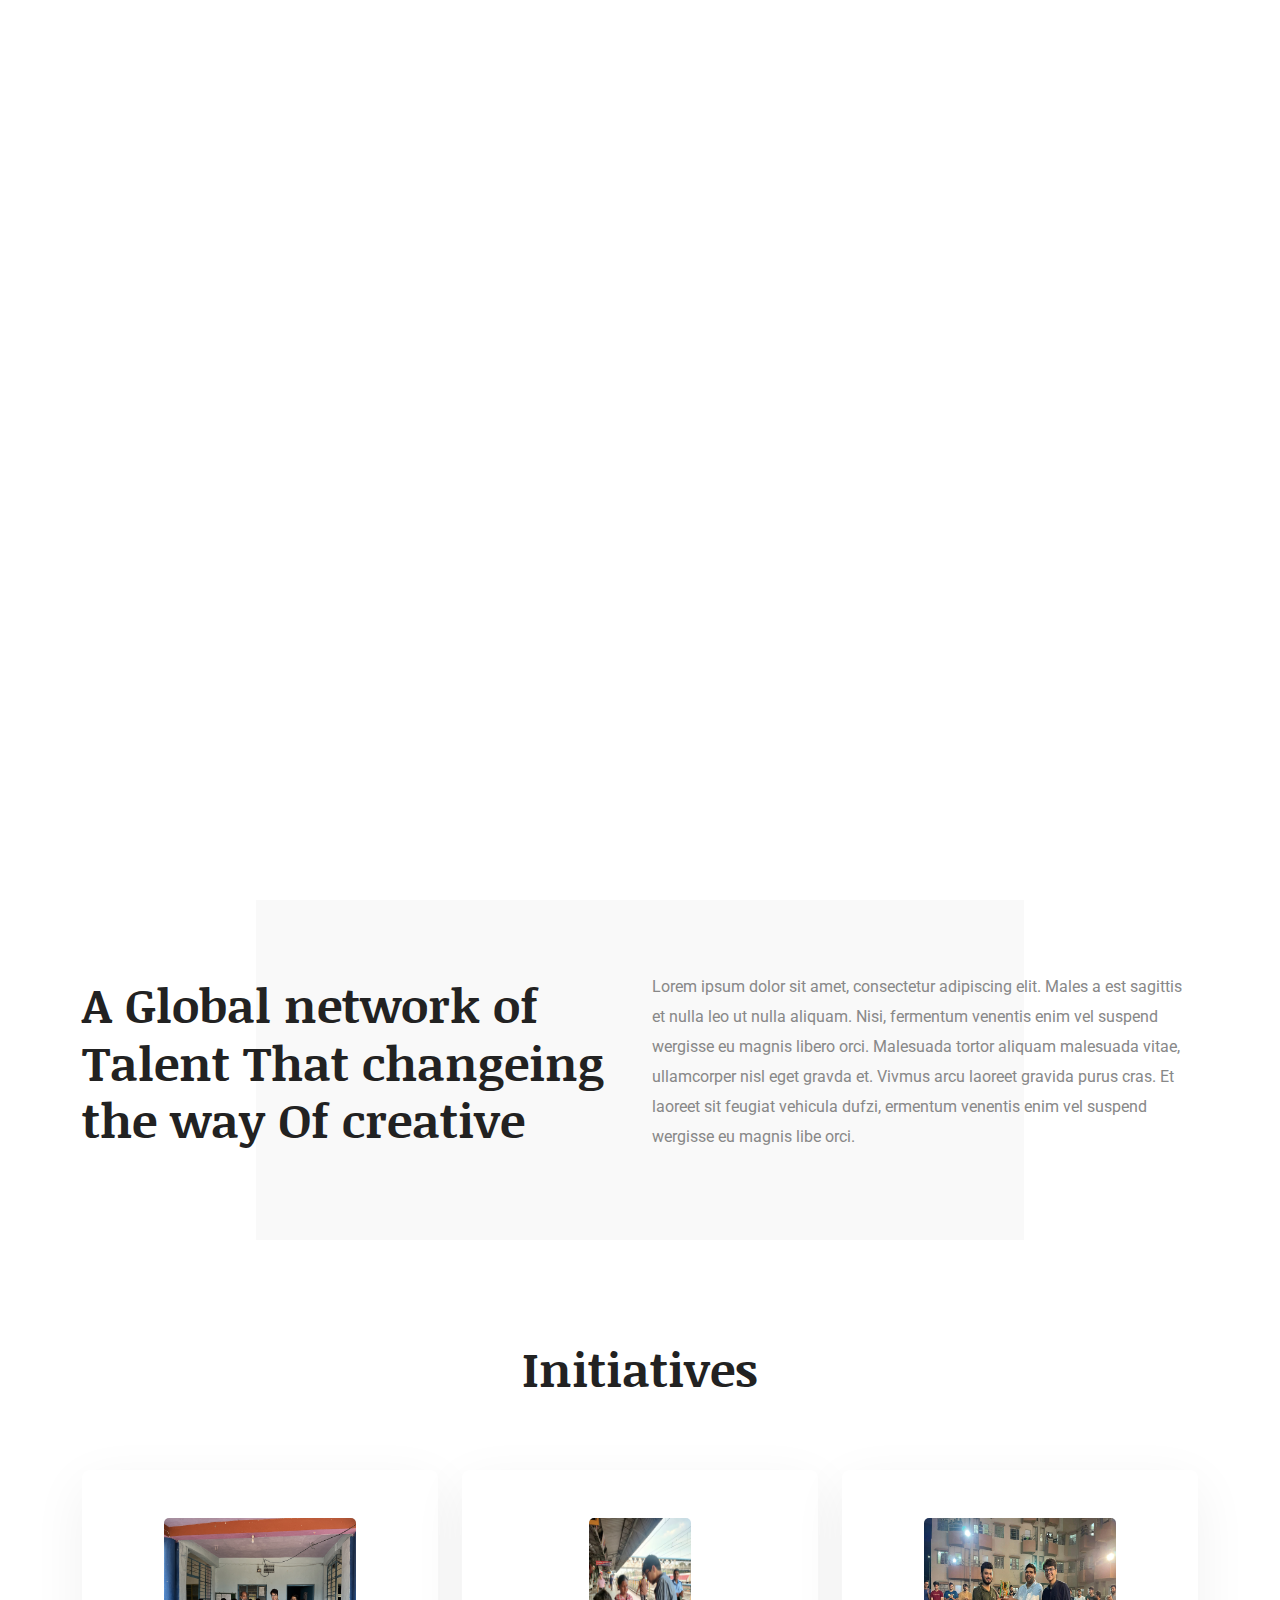
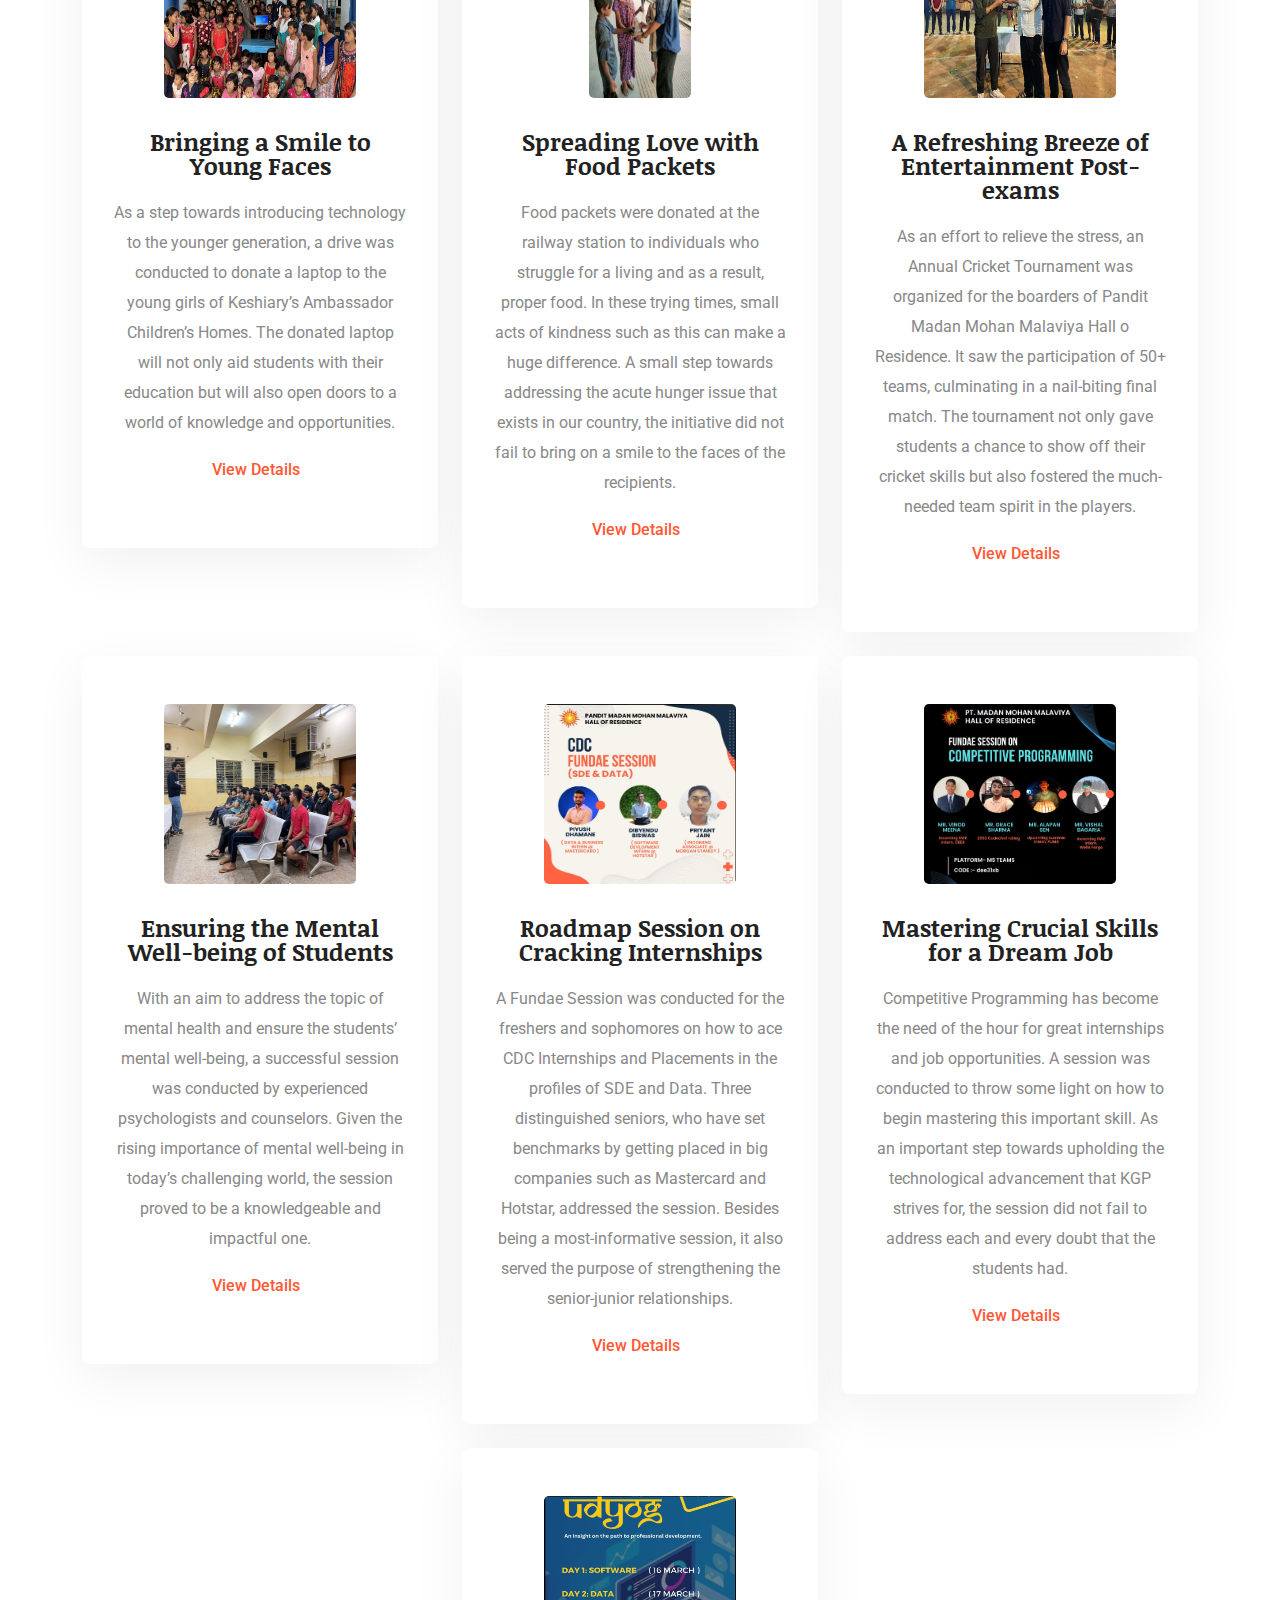
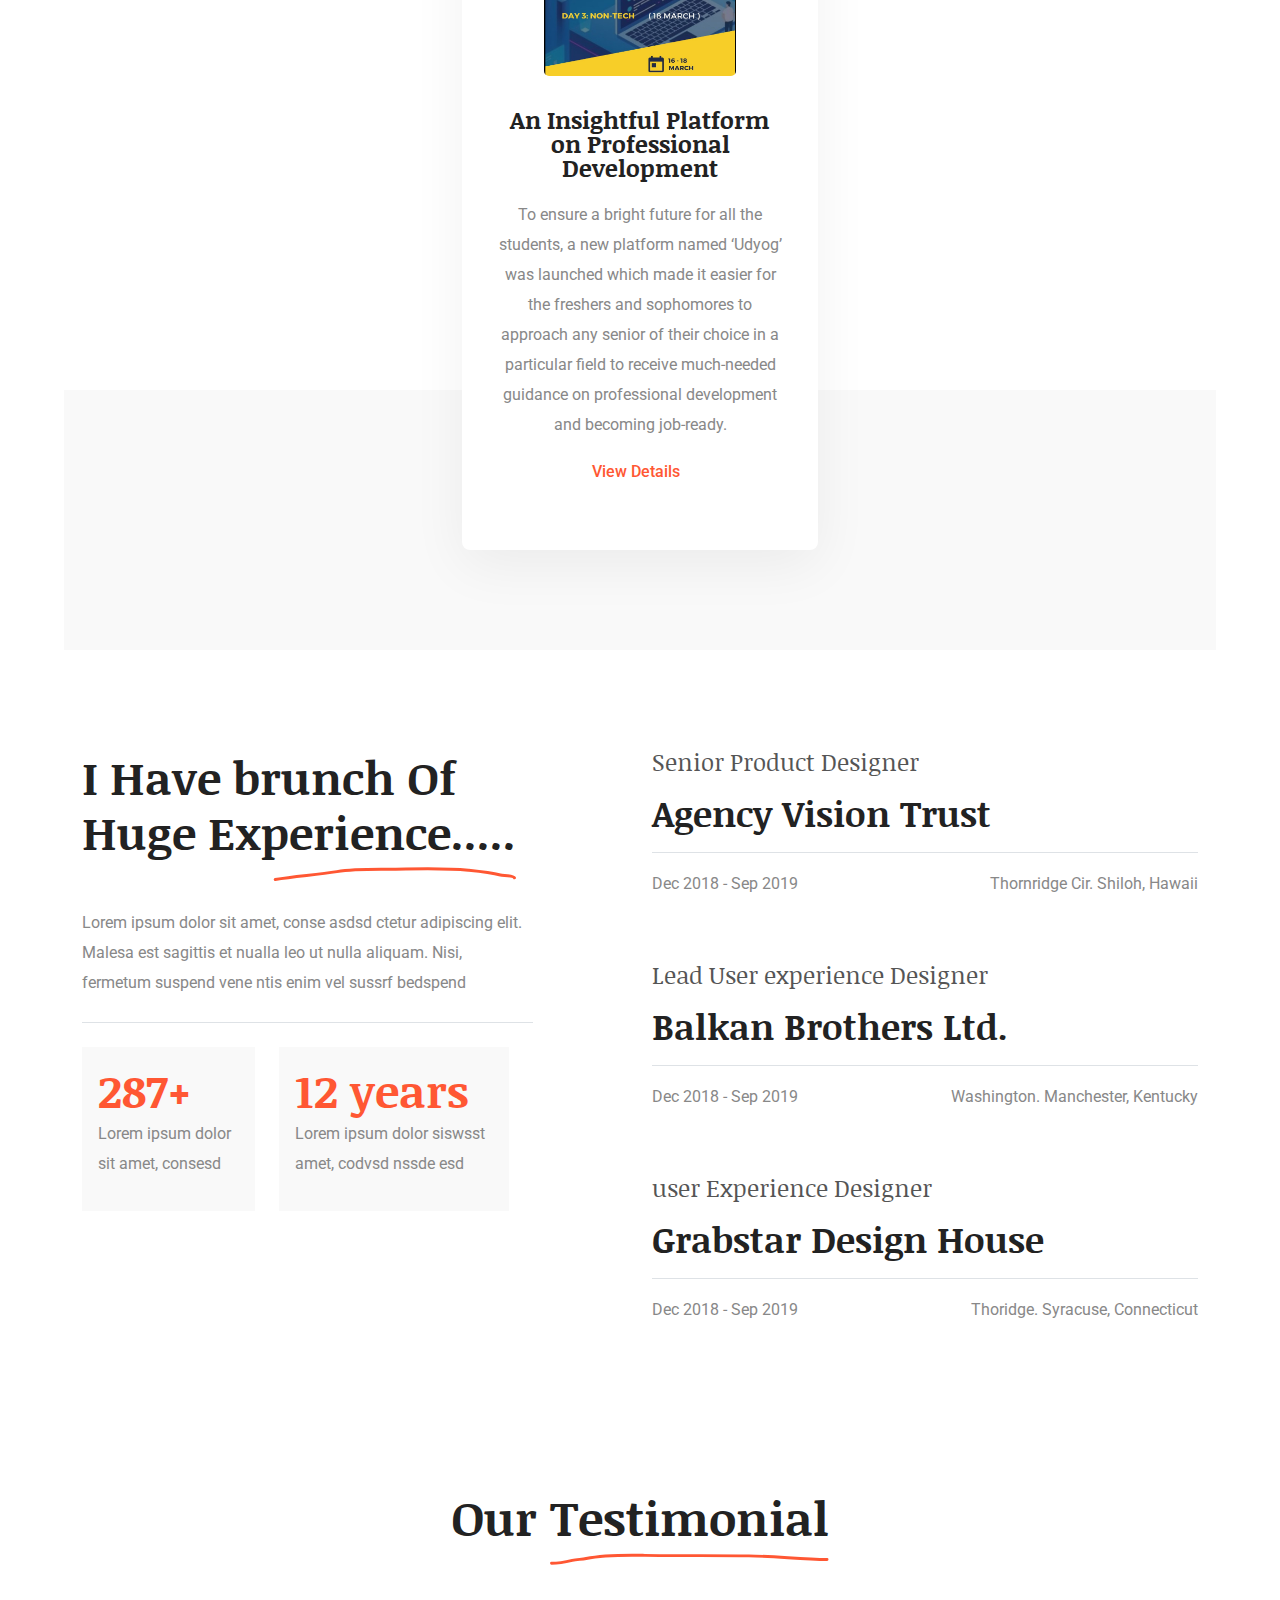
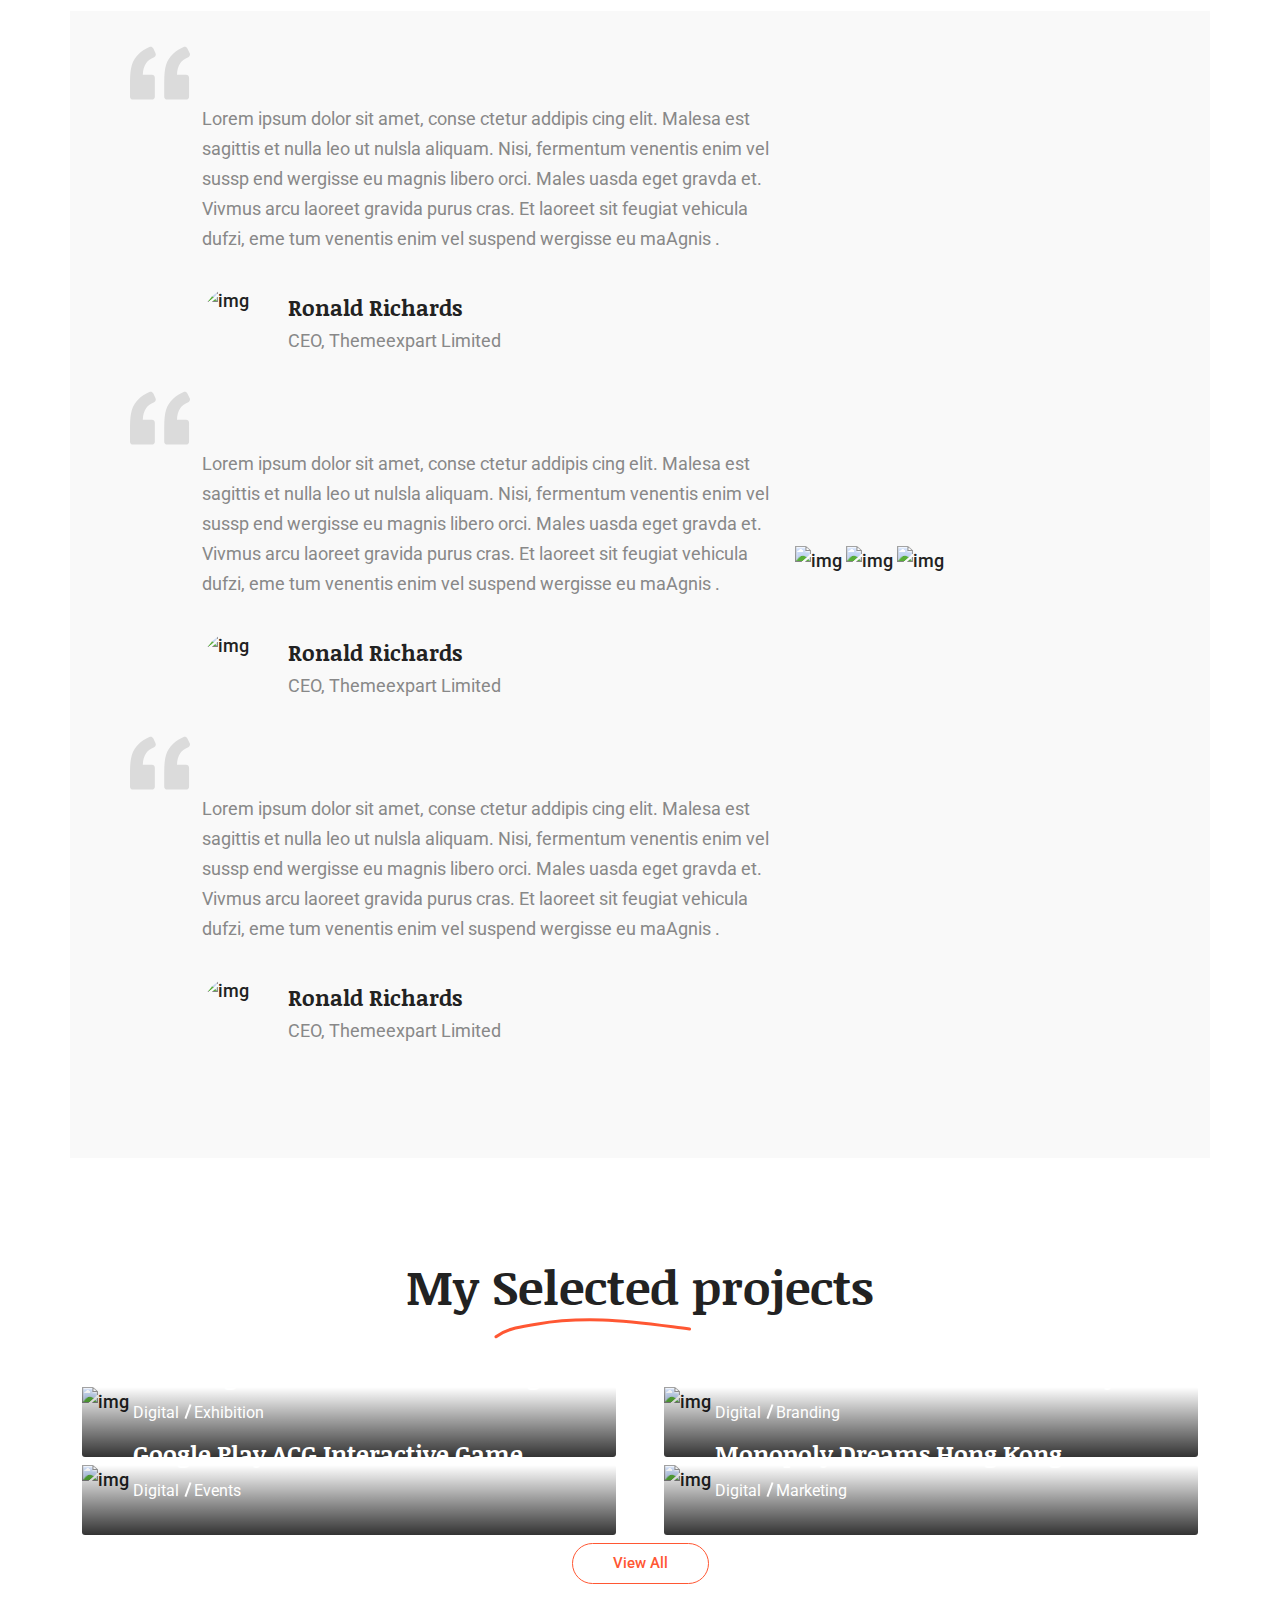
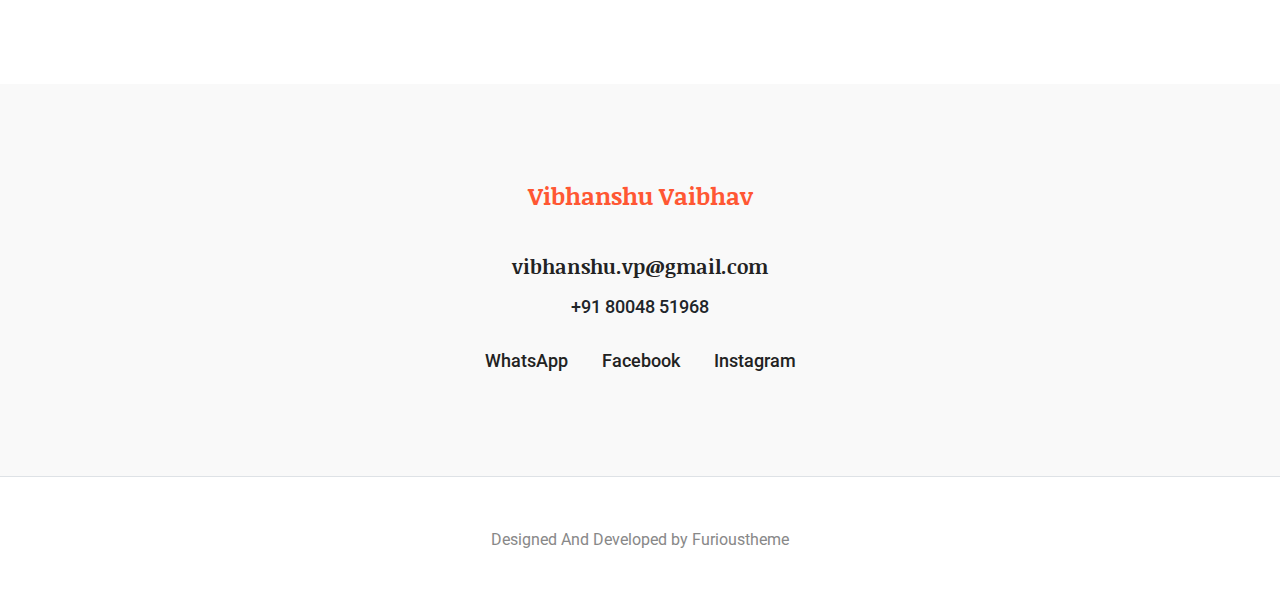
==== commit c81ead29: "Initiatives" ====
--- a/theme/index.html
+++ b/theme/index.html
@@ -105,26 +105,24 @@
 <section class="hero-area section">
   <div class="container">
     <div class="row text-center">
-      <!-- <div class="col-lg-8 mx-auto"> -->
-      <!-- <div class=" mx-auto"> -->
-        <div class="col-lg-4 hero-img mx-auto mb-3 position-relative">
-          <img src="images/vibhanshu_pic (2).png" alt="img">
-          <!-- <span class="shape shape-1"></span>
+      <div class="col-lg-8 mx-auto">
+        <div class="hero-img mx-auto mb-3 position-relative">
+          <img src="images/banner-img.png" alt="img">
+          <span class="shape shape-1"></span>
           <span class="shape shape-2"></span>
           <span class="shape shape-3"></span>
-          <span class="shape shape-4"></span> -->
-        </div>
-        <div class="col-lg-4 d-flex flex-column  justify-content-center">
-
-          <p class="mb-3 fw-medium fs-4 text-primary"> I am Vibhanshu Vaibhav.</p>
-          <!-- <h1 class="mb-4">Creating fast website and softwares </h1> -->
-          <p class="mb-5">I am a third-year undergraduate student of the Department of Electrical Engineering at IIT Kharagpur, pursuing an Integrated M.Tech. Greatly inspired to help others and make an impact, I am in constant pursuit of discipline, perseverance, and excellence in all my endeavors.</p>
-            <a href="#" class="btn btn-primary btn-lg">Know About Me</a>
-          </div>
-      </div>
-    </div>
-  </div>
-  <!-- <div class="has-circle">
+          <span class="shape shape-4"></span>
+        </div>
+        <p class="mb-3 fw-medium fs-4 text-primary">Hello, myself Rick....</p>
+        <h1 class="mb-4">Creating fast website and softwares </h1>
+        <p class="mb-5">Lorem ipsum dolor sit amet, consecttur adipiscing Orci
+          fauff cibus urna, sed senectus iaculis leo condimentum. Maenas nec adipiscing neque, pellentesque in. Metus
+          fusce.</p>
+        <a href="#" class="btn btn-primary btn-lg">Know About Me</a>
+      </div>
+    </div>
+  </div>
+  <div class="has-circle">
     <span class="circle circle-1"></span>
     <span class="circle circle-2"></span>
     <span class="circle circle-3"></span>
@@ -132,7 +130,7 @@
     <span class="circle circle-5"></span>
     <span class="circle circle-6"></span>
     <span class="circle circle-7"></span>
-  </div> -->
+  </div>
 </section>
 <!--================== Hero Area Section End ==================-->
 
@@ -140,18 +138,18 @@
 <section class="brand-logo section pt-0">
   <div class="container">
     <div class="brand-logo-slider" data-aos="fade-up" data-aos-duration="1500">
+      <img class="slide" src="images/MMMLogo.png" alt="img">
+      <img class="slide"  src="images/KGPlogo.png" alt="img">
+      <img  class="slide" src="images/GreenLogo.png" alt="img">
+      <img  class="slide" src="images/AGVlogo.png" alt="img">
+      <img  class="slide" src="images/SWGlogo.png" alt="img">
+      <!-- <img class="brand-logo-img img-fluid" src="images/tinder.svg" alt="img">
       <img class="brand-logo-img img-fluid" src="images/facebook.svg" alt="img">
       <img class="brand-logo-img img-fluid" src="images/tinder.svg" alt="img">
       <img class="brand-logo-img img-fluid" src="images//airbnb.svg" alt="img">
       <img class="brand-logo-img img-fluid" src="images/microsoft.svg" alt="img">
       <img class="brand-logo-img img-fluid" src="images/hubspp.svg" alt="img">
-      <img class="brand-logo-img img-fluid" src="images/tinder.svg" alt="img">
-      <img class="brand-logo-img img-fluid" src="images/facebook.svg" alt="img">
-      <img class="brand-logo-img img-fluid" src="images/tinder.svg" alt="img">
-      <img class="brand-logo-img img-fluid" src="images//airbnb.svg" alt="img">
-      <img class="brand-logo-img img-fluid" src="images/microsoft.svg" alt="img">
-      <img class="brand-logo-img img-fluid" src="images/hubspp.svg" alt="img">
-      <img class="brand-logo-img img-fluid" src="images/tinder.svg" alt="img">
+      <img class="brand-logo-img img-fluid" src="images/tinder.svg" alt="img"> -->
     </div>
   </div>
   </div>
@@ -186,12 +184,13 @@
     <div class="row mb-5 text-center">
       <div class="col-lg-6 col-12 mx-auto ">
         <div class="section-title mb-md-4">
-          <h2>Providing <strong>Services
+          <h2>Initiatives <strong>
               <svg width="198" height="21" viewBox="0 0 198 21" fill="none" xmlns="http://www.w3.org/2000/svg">
                 <path
                   d="M2 18.7327C13.8854 9.74093 29.4859 8.69377 43.6964 6.03115C65.1095 2.01897 86.6266 1.40829 108.405 2.01061C137.628 2.81881 166.558 7.3721 195.577 11.0296"
                   stroke="#FF5733" stroke-width="3" stroke-linecap="round" stroke-linejoin="round" />
               </svg>
+              
             </strong></h2>
         </div>
       </div>
@@ -201,12 +200,12 @@
         <div class="card text-center  border-0 bg-white radius shadow px-3 py-5" data-aos="fade-right"
           data-aos-duration="1500">
           <div class="card-icon mb-3">
-            <i class="fas fa-cloud "></i>
+            <!-- <i class="fas fa-cloud "></i> -->
+           <img src="./images/BringSmile.png" alt="BringSmile" class="imgInit" />
           </div>
           <div class="card-body">
-            <h4 class="card-title">Research And Design</h4>
-            <p class="card-text small">Lorem ipsum dolor amet, consesd ctetur adipiscing elit. Malesa est sagittis et
-              nuasslla ntis enim vel suspend wergisse eu masgnis suada vitae, ullamchper nisl eget gravda.</p>
+            <h4 class="card-title">Bringing a Smile to Young Faces</h4>
+            <p class="card-text small">As a step towards introducing technology to the younger generation, a drive was conducted to donate a laptop to the young girls of Keshiary’s Ambassador Children’s Homes. The donated laptop will not only aid students with their education but will also open doors to a world of knowledge and opportunities.</p>
             <a href="portfolio-single.html" class="text-primary card-link mb-0 small">View Details<i
                 class="fas fa-arrow-right ms-2"></i></a>
           </div>
@@ -215,12 +214,13 @@
       <div class="col-lg-4 col-md-6 card-item">
         <div class="card text-center  border-0 bg-white radius shadow px-3 py-5">
           <div class="card-icon  mb-3">
-            <i class="far fa-lightbulb "></i>
+            <!-- <i class="far fa-lightbulb "></i> -->
+            <img src="./images/FoodInit.png"   alt="BringSmile" class="imgInit1" />
           </div>
           <div class="card-body">
-            <h4 class="card-title">User Interface Design</h4>
-            <p class="card-text small">Lorem ipsum dolor amet, consesd ctetur adipiscing elit. Malesa est sagittis et
-              nuasslla ntis enim vel suspend wergisse eu masgnis suada vitae, ullamchper nisl eget gravda.</p>
+            <h4 class="card-title">Spreading Love with Food Packets</h4>
+            <p class="card-text small">Food packets were donated at the railway station to individuals who struggle for a living and as a result, proper food. In these trying times, small acts of kindness such as this can make a huge difference. A small step towards addressing the acute hunger issue that exists in our country, the initiative did not fail to bring on a smile to the faces of the recipients.
+            </p>
             <a href="#" class="text-primary card-link mb-0 small">View Details<i
                 class="fas fa-arrow-right ms-2"></i></a>
           </div>
@@ -230,12 +230,77 @@
         <div class="card text-center  border-0 bg-white radius shadow px-3 py-5" data-aos="fade-left"
           data-aos-duration="1500">
           <div class="card-icon mb-3">
-            <i class="fas fa-suitcase-rolling "></i>
+            <!-- <i class="fas fa-suitcase-rolling "></i> -->
+            <img src="./images/MCF.png" alt="BringSmile" class="imgInit" />
           </div>
           <div class="card-body">
-            <h4 class="card-title">User Experience Design</h4>
-            <p class="card-text small">Lorem ipsum dolor amet, consesd ctetur adipiscing elit. Malesa est sagittis et
-              nuasslla ntis enim vel suspend wergisse eu masgnis suada vitae, ullamchper nisl eget gravda.</p>
+            <h4 class="card-title">A Refreshing Breeze of Entertainment Post-exams</h4>
+            <p class="card-text small">
+              As an effort to relieve the stress, an Annual Cricket Tournament was organized for the boarders of Pandit Madan Mohan Malaviya Hall o Residence. It saw the participation of 50+ teams, culminating in a nail-biting final match. The tournament not only gave students a chance to show off their cricket skills but also fostered the much-needed team spirit in the players.</p>
+            <a href="#" class="text-primary card-link mb-0 small">View Details<i
+                class="fas fa-arrow-right ms-2"></i></a>
+          </div>
+        </div>
+      </div>
+      <div class="col-lg-4 col-md-6 card-item">
+        <div class="card text-center  border-0 bg-white radius shadow px-3 py-5" data-aos="fade-left"
+          data-aos-duration="1500">
+          <div class="card-icon mb-3">
+            <!-- <i class="fas fa-suitcase-rolling "></i> -->
+            <img src="./images/SWGInit.png" alt="BringSmile" class="imgInit" />
+          </div>
+          <div class="card-body">
+            <h4 class="card-title">Ensuring the Mental Well-being of Students</h4>
+            <p class="card-text small">
+              With an aim to address the topic of mental health and ensure the students’ mental well-being, a successful session was conducted by experienced psychologists and counselors. Given the rising importance of mental well-being in today’s challenging world, the session proved to be a knowledgeable and impactful one.</p>
+            <a href="#" class="text-primary card-link mb-0 small">View Details<i
+                class="fas fa-arrow-right ms-2"></i></a>
+          </div>
+        </div>
+      </div>
+      <div class="col-lg-4 col-md-6 card-item">
+        <div class="card text-center  border-0 bg-white radius shadow px-3 py-5" data-aos="fade-left"
+          data-aos-duration="1500">
+          <div class="card-icon mb-3">
+            <!-- <i class="fas fa-suitcase-rolling "></i> -->
+            <img src="./images/InternInit.png" alt="BringSmile" class="imgInit" />
+          </div>
+          <div class="card-body">
+            <h4 class="card-title">Roadmap Session on Cracking Internships</h4>
+            <p class="card-text small">
+              A Fundae Session was conducted for the freshers and sophomores on how to ace CDC Internships and Placements in the profiles of SDE and Data. Three distinguished seniors, who have set benchmarks by getting placed in big companies such as Mastercard and Hotstar, addressed the session. Besides being a most-informative session, it also served the purpose of strengthening the senior-junior relationships.</p>
+            <a href="#" class="text-primary card-link mb-0 small">View Details<i
+                class="fas fa-arrow-right ms-2"></i></a>
+          </div>
+        </div>
+      </div>
+      <div class="col-lg-4 col-md-6 card-item">
+        <div class="card text-center  border-0 bg-white radius shadow px-3 py-5" data-aos="fade-left"
+          data-aos-duration="1500">
+          <div class="card-icon mb-3">
+            <!-- <i class="fas fa-suitcase-rolling "></i> -->
+            <img src="./images/CPInit.png" alt="BringSmile" class="imgInit" />
+          </div>
+          <div class="card-body">
+            <h4 class="card-title">Mastering Crucial Skills for a Dream Job</h4>
+            <p class="card-text small">
+              Competitive Programming has become the need of the hour for great internships and job opportunities. A session was conducted to throw some light on how to begin mastering this important skill. As an important step towards upholding the technological advancement that KGP strives for, the session did not fail to address each and every doubt that the students had.</p>
+            <a href="#" class="text-primary card-link mb-0 small">View Details<i
+                class="fas fa-arrow-right ms-2"></i></a>
+          </div>
+        </div>
+      </div>
+      <div class="col-lg-4 col-md-6 card-item">
+        <div class="card text-center  border-0 bg-white radius shadow px-3 py-5" data-aos="fade-left"
+          data-aos-duration="1500">
+          <div class="card-icon mb-3">
+            <!-- <i class="fas fa-suitcase-rolling "></i> -->
+            <img src="./images/PlatInit.png" alt="BringSmile" class="imgInit" />
+          </div>
+          <div class="card-body">
+            <h4 class="card-title">An Insightful Platform on Professional Development</h4>
+            <p class="card-text small">
+              To ensure a bright future for all the students, a new platform named ‘Udyog’ was launched which made it easier for the freshers and sophomores to approach any senior of their choice in a particular field to receive much-needed guidance on professional development and becoming job-ready.</p>
             <a href="#" class="text-primary card-link mb-0 small">View Details<i
                 class="fas fa-arrow-right ms-2"></i></a>
           </div>
@@ -525,20 +590,20 @@
     <div class="container">
       <div class="row">
         <div class="col-lg-6 mx-auto text-center">
-          <!-- <h2 class="text-primary h4 fw-bold mb-md-5 mb-3">Ready To Work?</h2> -->
-          <p class="mb-2">Thornridge Cir. Shiloh, Hawaii 81063</p>
-          <a href="#" class="mb-3 h6 text-tertiary d-block">hellorick@gmail.com</a>
-          <a class="mb-lg-4 mb-3 d-inline-block text-dark" href="#">+880 (308) 555-0121</a>
+          <h2 class="text-primary h4 fw-bold mb-md-5 mb-3">Vibhanshu Vaibhav</h2>
+          <!-- <p class="mb-2">Thornridge Cir. Shiloh, Hawaii 81063</p> -->
+          <a href="#" class="mb-3 h6 text-tertiary d-block">vibhanshu.vp@gmail.com</a>
+          <a class="mb-lg-4 mb-3 d-inline-block text-dark" href="#">+91 80048 51968</a>
           <ul class="list-inline">
-            <li class="list-inline-item"><a href="">LinkedIn</a></li>
-            <li class="list-inline-item"><a href="#">Facebook</a></li>
-            <li class="list-inline-item"><a href="#">Instagram</a></li>
+            <li class="list-inline-item"><a href="https://wa.me/918004851968?text=">WhatsApp</a></li>
+            <li class="list-inline-item"><a href="https://www.facebook.com/vibhanshu.vaibhav.528?mibextid=ZbWKwL">Facebook</a></li>
+            <li class="list-inline-item"><a href="https://instagram.com/_vibhanshu_vaibhav?igshid=YmMyMTA2M2Y=">Instagram</a></li>
           </ul>
         </div>
       </div>
     </div>
   </div>
-  <!-- <div class="footer-bottom text-center py-md-5 py-4 mb-0 border-top">
+  <div class="footer-bottom text-center py-md-5 py-4 mb-0 border-top">
     <div class="container">
       <div class="row">
         <div class="col-12">
@@ -548,7 +613,7 @@
         </div>
       </div>
     </div>
-  </div> -->
+  </div>
 </footer>
 <!--================== Footer Section End ==================-->
 <!-- jQuery -->
--- a/theme/css/style.css
+++ b/theme/css/style.css
@@ -34,16 +34,9 @@
   --bs-danger: #dc3545;
   --bs-light: #f8f9fa;
   --bs-dark: #212529;
-  --bs-font-sans-serif: system-ui, -apple-system, "Segoe UI", Roboto,
-    "Helvetica Neue", Arial, "Noto Sans", "Liberation Sans", sans-serif,
-    "Apple Color Emoji", "Segoe UI Emoji", "Segoe UI Symbol", "Noto Color Emoji";
-  --bs-font-monospace: SFMono-Regular, Menlo, Monaco, Consolas,
-    "Liberation Mono", "Courier New", monospace;
-  --bs-gradient: linear-gradient(
-    180deg,
-    rgba(255, 255, 255, 0.15),
-    rgba(255, 255, 255, 0)
-  );
+  --bs-font-sans-serif: system-ui, -apple-system, "Segoe UI", Roboto, "Helvetica Neue", Arial, "Noto Sans", "Liberation Sans", sans-serif, "Apple Color Emoji", "Segoe UI Emoji", "Segoe UI Symbol", "Noto Color Emoji";
+  --bs-font-monospace: SFMono-Regular, Menlo, Monaco, Consolas, "Liberation Mono", "Courier New", monospace;
+  --bs-gradient: linear-gradient(180deg, rgba(255, 255, 255, 0.15), rgba(255, 255, 255, 0));
 }
 
 *,
@@ -82,75 +75,54 @@
   height: 1px;
 }
 
-h6,
-.h6,
-h5,
-.h5,
-h4,
-.h4,
-h3,
-.h3,
-h2,
-.h2,
-h1,
-.h1 {
+h6, .h6, h5, .h5, h4, .h4, h3, .h3, h2, .h2, h1, .h1 {
   margin-top: 0;
   margin-bottom: 0.5rem;
   font-weight: 500;
   line-height: 1.2;
 }
 
-h1,
-.h1 {
+h1, .h1 {
   font-size: calc(1.375rem + 1.5vw);
 }
 @media (min-width: 1200px) {
-  h1,
-  .h1 {
+  h1, .h1 {
     font-size: 2.5rem;
   }
 }
 
-h2,
-.h2 {
+h2, .h2 {
   font-size: calc(1.325rem + 0.9vw);
 }
 @media (min-width: 1200px) {
-  h2,
-  .h2 {
+  h2, .h2 {
     font-size: 2rem;
   }
 }
 
-h3,
-.h3 {
+h3, .h3 {
   font-size: calc(1.3rem + 0.6vw);
 }
 @media (min-width: 1200px) {
-  h3,
-  .h3 {
+  h3, .h3 {
     font-size: 1.75rem;
   }
 }
 
-h4,
-.h4 {
+h4, .h4 {
   font-size: calc(1.275rem + 0.3vw);
 }
 @media (min-width: 1200px) {
-  h4,
-  .h4 {
+  h4, .h4 {
     font-size: 1.5rem;
   }
 }
 
-h5,
-.h5 {
+h5, .h5 {
   font-size: 1.25rem;
 }
 
-h6,
-.h6 {
+h6, .h6 {
   font-size: 1rem;
 }
 
@@ -162,10 +134,10 @@
 abbr[title],
 abbr[data-bs-original-title] {
   -webkit-text-decoration: underline dotted;
-  text-decoration: underline dotted;
+          text-decoration: underline dotted;
   cursor: help;
   -webkit-text-decoration-skip-ink: none;
-  text-decoration-skip-ink: none;
+          text-decoration-skip-ink: none;
 }
 
 address {
@@ -211,13 +183,11 @@
   font-weight: bolder;
 }
 
-small,
-.small {
+small, .small {
   font-size: 0.875em;
 }
 
-mark,
-.mark {
+mark, .mark {
   padding: 0.2em;
   background-color: #fcf8e3;
 }
@@ -246,8 +216,7 @@
   color: #0a58ca;
 }
 
-a:not([href]):not([class]),
-a:not([href]):not([class]):hover {
+a:not([href]):not([class]), a:not([href]):not([class]):hover {
   color: inherit;
   text-decoration: none;
 }
@@ -362,7 +331,7 @@
   text-transform: none;
 }
 
-[role="button"] {
+[role=button] {
   cursor: pointer;
 }
 
@@ -378,15 +347,15 @@
 }
 
 button,
-[type="button"],
-[type="reset"],
-[type="submit"] {
+[type=button],
+[type=reset],
+[type=submit] {
   -webkit-appearance: button;
 }
 button:not(:disabled),
-[type="button"]:not(:disabled),
-[type="reset"]:not(:disabled),
-[type="submit"]:not(:disabled) {
+[type=button]:not(:disabled),
+[type=reset]:not(:disabled),
+[type=submit]:not(:disabled) {
   cursor: pointer;
 }
 
@@ -437,7 +406,7 @@
   height: auto;
 }
 
-[type="search"] {
+[type=search] {
   outline-offset: -2px;
   -webkit-appearance: textfield;
 }
@@ -523,6 +492,32 @@
   font-size: calc(1.525rem + 3.3vw);
   font-weight: 300;
   line-height: 1.2;
+
+}
+.imgInit {
+  position: relative;
+  width:15vw;
+  height: 20vh;
+  border-radius: 5px;
+}
+.imgInit1 {
+  position: relative;
+  width:8vw;
+  height: 20vh;
+  border-radius: 5px;
+}
+@media (max-width:920px){
+  .imgInit{
+    position:relative;
+    width: 40vw;
+    height:20vh;
+  }
+  .imgInit1 {
+    position: relative;
+    width:27vw;
+    height: 20vh;
+    border-radius: 5px;
+  }
 }
 @media (min-width: 1200px) {
   .display-3 {
@@ -646,42 +641,27 @@
 }
 
 @media (min-width: 576px) {
-  .container-sm,
-  .container {
+  .container-sm, .container {
     max-width: 540px;
   }
 }
 @media (min-width: 768px) {
-  .container-md,
-  .container-sm,
-  .container {
+  .container-md, .container-sm, .container {
     max-width: 720px;
   }
 }
 @media (min-width: 992px) {
-  .container-lg,
-  .container-md,
-  .container-sm,
-  .container {
+  .container-lg, .container-md, .container-sm, .container {
     max-width: 960px;
   }
 }
 @media (min-width: 1200px) {
-  .container-xl,
-  .container-lg,
-  .container-md,
-  .container-sm,
-  .container {
+  .container-xl, .container-lg, .container-md, .container-sm, .container {
     max-width: 1140px;
   }
 }
 @media (min-width: 1400px) {
-  .container-xxl,
-  .container-xl,
-  .container-lg,
-  .container-md,
-  .container-sm,
-  .container {
+  .container-xxl, .container-xl, .container-lg, .container-md, .container-sm, .container {
     max-width: 1320px;
   }
 }
@@ -1166,51 +1146,51 @@
     margin-left: 91.66666667%;
   }
   .g-sm-0,
-  .gx-sm-0 {
+.gx-sm-0 {
     --bs-gutter-x: 0;
   }
   .g-sm-0,
-  .gy-sm-0 {
+.gy-sm-0 {
     --bs-gutter-y: 0;
   }
   .g-sm-1,
-  .gx-sm-1 {
+.gx-sm-1 {
     --bs-gutter-x: 0.25rem;
   }
   .g-sm-1,
-  .gy-sm-1 {
+.gy-sm-1 {
     --bs-gutter-y: 0.25rem;
   }
   .g-sm-2,
-  .gx-sm-2 {
+.gx-sm-2 {
     --bs-gutter-x: 0.5rem;
   }
   .g-sm-2,
-  .gy-sm-2 {
+.gy-sm-2 {
     --bs-gutter-y: 0.5rem;
   }
   .g-sm-3,
-  .gx-sm-3 {
+.gx-sm-3 {
     --bs-gutter-x: 1rem;
   }
   .g-sm-3,
-  .gy-sm-3 {
+.gy-sm-3 {
     --bs-gutter-y: 1rem;
   }
   .g-sm-4,
-  .gx-sm-4 {
+.gx-sm-4 {
     --bs-gutter-x: 1.5rem;
   }
   .g-sm-4,
-  .gy-sm-4 {
+.gy-sm-4 {
     --bs-gutter-y: 1.5rem;
   }
   .g-sm-5,
-  .gx-sm-5 {
+.gx-sm-5 {
     --bs-gutter-x: 3rem;
   }
   .g-sm-5,
-  .gy-sm-5 {
+.gy-sm-5 {
     --bs-gutter-y: 3rem;
   }
 }
@@ -1304,51 +1284,51 @@
     margin-left: 91.66666667%;
   }
   .g-md-0,
-  .gx-md-0 {
+.gx-md-0 {
     --bs-gutter-x: 0;
   }
   .g-md-0,
-  .gy-md-0 {
+.gy-md-0 {
     --bs-gutter-y: 0;
   }
   .g-md-1,
-  .gx-md-1 {
+.gx-md-1 {
     --bs-gutter-x: 0.25rem;
   }
   .g-md-1,
-  .gy-md-1 {
+.gy-md-1 {
     --bs-gutter-y: 0.25rem;
   }
   .g-md-2,
-  .gx-md-2 {
+.gx-md-2 {
     --bs-gutter-x: 0.5rem;
   }
   .g-md-2,
-  .gy-md-2 {
+.gy-md-2 {
     --bs-gutter-y: 0.5rem;
   }
   .g-md-3,
-  .gx-md-3 {
+.gx-md-3 {
     --bs-gutter-x: 1rem;
   }
   .g-md-3,
-  .gy-md-3 {
+.gy-md-3 {
     --bs-gutter-y: 1rem;
   }
   .g-md-4,
-  .gx-md-4 {
+.gx-md-4 {
     --bs-gutter-x: 1.5rem;
   }
   .g-md-4,
-  .gy-md-4 {
+.gy-md-4 {
     --bs-gutter-y: 1.5rem;
   }
   .g-md-5,
-  .gx-md-5 {
+.gx-md-5 {
     --bs-gutter-x: 3rem;
   }
   .g-md-5,
-  .gy-md-5 {
+.gy-md-5 {
     --bs-gutter-y: 3rem;
   }
 }
@@ -1442,51 +1422,51 @@
     margin-left: 91.66666667%;
   }
   .g-lg-0,
-  .gx-lg-0 {
+.gx-lg-0 {
     --bs-gutter-x: 0;
   }
   .g-lg-0,
-  .gy-lg-0 {
+.gy-lg-0 {
     --bs-gutter-y: 0;
   }
   .g-lg-1,
-  .gx-lg-1 {
+.gx-lg-1 {
     --bs-gutter-x: 0.25rem;
   }
   .g-lg-1,
-  .gy-lg-1 {
+.gy-lg-1 {
     --bs-gutter-y: 0.25rem;
   }
   .g-lg-2,
-  .gx-lg-2 {
+.gx-lg-2 {
     --bs-gutter-x: 0.5rem;
   }
   .g-lg-2,
-  .gy-lg-2 {
+.gy-lg-2 {
     --bs-gutter-y: 0.5rem;
   }
   .g-lg-3,
-  .gx-lg-3 {
+.gx-lg-3 {
     --bs-gutter-x: 1rem;
   }
   .g-lg-3,
-  .gy-lg-3 {
+.gy-lg-3 {
     --bs-gutter-y: 1rem;
   }
   .g-lg-4,
-  .gx-lg-4 {
+.gx-lg-4 {
     --bs-gutter-x: 1.5rem;
   }
   .g-lg-4,
-  .gy-lg-4 {
+.gy-lg-4 {
     --bs-gutter-y: 1.5rem;
   }
   .g-lg-5,
-  .gx-lg-5 {
+.gx-lg-5 {
     --bs-gutter-x: 3rem;
   }
   .g-lg-5,
-  .gy-lg-5 {
+.gy-lg-5 {
     --bs-gutter-y: 3rem;
   }
 }
@@ -1580,51 +1560,51 @@
     margin-left: 91.66666667%;
   }
   .g-xl-0,
-  .gx-xl-0 {
+.gx-xl-0 {
     --bs-gutter-x: 0;
   }
   .g-xl-0,
-  .gy-xl-0 {
+.gy-xl-0 {
     --bs-gutter-y: 0;
   }
   .g-xl-1,
-  .gx-xl-1 {
+.gx-xl-1 {
     --bs-gutter-x: 0.25rem;
   }
   .g-xl-1,
-  .gy-xl-1 {
+.gy-xl-1 {
     --bs-gutter-y: 0.25rem;
   }
   .g-xl-2,
-  .gx-xl-2 {
+.gx-xl-2 {
     --bs-gutter-x: 0.5rem;
   }
   .g-xl-2,
-  .gy-xl-2 {
+.gy-xl-2 {
     --bs-gutter-y: 0.5rem;
   }
   .g-xl-3,
-  .gx-xl-3 {
+.gx-xl-3 {
     --bs-gutter-x: 1rem;
   }
   .g-xl-3,
-  .gy-xl-3 {
+.gy-xl-3 {
     --bs-gutter-y: 1rem;
   }
   .g-xl-4,
-  .gx-xl-4 {
+.gx-xl-4 {
     --bs-gutter-x: 1.5rem;
   }
   .g-xl-4,
-  .gy-xl-4 {
+.gy-xl-4 {
     --bs-gutter-y: 1.5rem;
   }
   .g-xl-5,
-  .gx-xl-5 {
+.gx-xl-5 {
     --bs-gutter-x: 3rem;
   }
   .g-xl-5,
-  .gy-xl-5 {
+.gy-xl-5 {
     --bs-gutter-y: 3rem;
   }
 }
@@ -1718,51 +1698,51 @@
     margin-left: 91.66666667%;
   }
   .g-xxl-0,
-  .gx-xxl-0 {
+.gx-xxl-0 {
     --bs-gutter-x: 0;
   }
   .g-xxl-0,
-  .gy-xxl-0 {
+.gy-xxl-0 {
     --bs-gutter-y: 0;
   }
   .g-xxl-1,
-  .gx-xxl-1 {
+.gx-xxl-1 {
     --bs-gutter-x: 0.25rem;
   }
   .g-xxl-1,
-  .gy-xxl-1 {
+.gy-xxl-1 {
     --bs-gutter-y: 0.25rem;
   }
   .g-xxl-2,
-  .gx-xxl-2 {
+.gx-xxl-2 {
     --bs-gutter-x: 0.5rem;
   }
   .g-xxl-2,
-  .gy-xxl-2 {
+.gy-xxl-2 {
     --bs-gutter-y: 0.5rem;
   }
   .g-xxl-3,
-  .gx-xxl-3 {
+.gx-xxl-3 {
     --bs-gutter-x: 1rem;
   }
   .g-xxl-3,
-  .gy-xxl-3 {
+.gy-xxl-3 {
     --bs-gutter-y: 1rem;
   }
   .g-xxl-4,
-  .gx-xxl-4 {
+.gx-xxl-4 {
     --bs-gutter-x: 1.5rem;
   }
   .g-xxl-4,
-  .gy-xxl-4 {
+.gy-xxl-4 {
     --bs-gutter-y: 1.5rem;
   }
   .g-xxl-5,
-  .gx-xxl-5 {
+.gx-xxl-5 {
     --bs-gutter-x: 3rem;
   }
   .g-xxl-5,
-  .gy-xxl-5 {
+.gy-xxl-5 {
     --bs-gutter-y: 3rem;
   }
 }
@@ -2004,8 +1984,8 @@
   background-clip: padding-box;
   border: 1px solid #ced4da;
   -webkit-appearance: none;
-  -moz-appearance: none;
-  appearance: none;
+     -moz-appearance: none;
+          appearance: none;
   border-radius: 0.25rem;
   transition: border-color 0.15s ease-in-out, box-shadow 0.15s ease-in-out;
 }
@@ -2014,10 +1994,10 @@
     transition: none;
   }
 }
-.form-control[type="file"] {
+.form-control[type=file] {
   overflow: hidden;
 }
-.form-control[type="file"]:not(:disabled):not([readonly]) {
+.form-control[type=file]:not(:disabled):not([readonly]) {
   cursor: pointer;
 }
 .form-control:focus {
@@ -2038,8 +2018,7 @@
   color: #6c757d;
   opacity: 1;
 }
-.form-control:disabled,
-.form-control[readonly] {
+.form-control:disabled, .form-control[readonly] {
   background-color: #e9ecef;
   opacity: 1;
 }
@@ -2047,7 +2026,7 @@
   padding: 0.375rem 0.75rem;
   margin: -0.375rem -0.75rem;
   -webkit-margin-end: 0.75rem;
-  margin-inline-end: 0.75rem;
+          margin-inline-end: 0.75rem;
   color: #212529;
   background-color: #e9ecef;
   pointer-events: none;
@@ -2056,17 +2035,14 @@
   border-width: 0;
   border-inline-end-width: 1px;
   border-radius: 0;
-  -webkit-transition: color 0.15s ease-in-out,
-    background-color 0.15s ease-in-out, border-color 0.15s ease-in-out,
-    box-shadow 0.15s ease-in-out;
-  transition: color 0.15s ease-in-out, background-color 0.15s ease-in-out,
-    border-color 0.15s ease-in-out, box-shadow 0.15s ease-in-out;
+  -webkit-transition: color 0.15s ease-in-out, background-color 0.15s ease-in-out, border-color 0.15s ease-in-out, box-shadow 0.15s ease-in-out;
+  transition: color 0.15s ease-in-out, background-color 0.15s ease-in-out, border-color 0.15s ease-in-out, box-shadow 0.15s ease-in-out;
 }
 .form-control::file-selector-button {
   padding: 0.375rem 0.75rem;
   margin: -0.375rem -0.75rem;
   -webkit-margin-end: 0.75rem;
-  margin-inline-end: 0.75rem;
+          margin-inline-end: 0.75rem;
   color: #212529;
   background-color: #e9ecef;
   pointer-events: none;
@@ -2075,8 +2051,7 @@
   border-width: 0;
   border-inline-end-width: 1px;
   border-radius: 0;
-  transition: color 0.15s ease-in-out, background-color 0.15s ease-in-out,
-    border-color 0.15s ease-in-out, box-shadow 0.15s ease-in-out;
+  transition: color 0.15s ease-in-out, background-color 0.15s ease-in-out, border-color 0.15s ease-in-out, box-shadow 0.15s ease-in-out;
 }
 @media (prefers-reduced-motion: reduce) {
   .form-control::-webkit-file-upload-button {
@@ -2097,7 +2072,7 @@
   padding: 0.375rem 0.75rem;
   margin: -0.375rem -0.75rem;
   -webkit-margin-end: 0.75rem;
-  margin-inline-end: 0.75rem;
+          margin-inline-end: 0.75rem;
   color: #212529;
   background-color: #e9ecef;
   pointer-events: none;
@@ -2106,11 +2081,8 @@
   border-width: 0;
   border-inline-end-width: 1px;
   border-radius: 0;
-  -webkit-transition: color 0.15s ease-in-out,
-    background-color 0.15s ease-in-out, border-color 0.15s ease-in-out,
-    box-shadow 0.15s ease-in-out;
-  transition: color 0.15s ease-in-out, background-color 0.15s ease-in-out,
-    border-color 0.15s ease-in-out, box-shadow 0.15s ease-in-out;
+  -webkit-transition: color 0.15s ease-in-out, background-color 0.15s ease-in-out, border-color 0.15s ease-in-out, box-shadow 0.15s ease-in-out;
+  transition: color 0.15s ease-in-out, background-color 0.15s ease-in-out, border-color 0.15s ease-in-out, box-shadow 0.15s ease-in-out;
 }
 @media (prefers-reduced-motion: reduce) {
   .form-control::-webkit-file-upload-button {
@@ -2133,8 +2105,7 @@
   border: solid transparent;
   border-width: 1px 0;
 }
-.form-control-plaintext.form-control-sm,
-.form-control-plaintext.form-control-lg {
+.form-control-plaintext.form-control-sm, .form-control-plaintext.form-control-lg {
   padding-right: 0;
   padding-left: 0;
 }
@@ -2149,19 +2120,19 @@
   padding: 0.25rem 0.5rem;
   margin: -0.25rem -0.5rem;
   -webkit-margin-end: 0.5rem;
-  margin-inline-end: 0.5rem;
+          margin-inline-end: 0.5rem;
 }
 .form-control-sm::file-selector-button {
   padding: 0.25rem 0.5rem;
   margin: -0.25rem -0.5rem;
   -webkit-margin-end: 0.5rem;
-  margin-inline-end: 0.5rem;
+          margin-inline-end: 0.5rem;
 }
 .form-control-sm::-webkit-file-upload-button {
   padding: 0.25rem 0.5rem;
   margin: -0.25rem -0.5rem;
   -webkit-margin-end: 0.5rem;
-  margin-inline-end: 0.5rem;
+          margin-inline-end: 0.5rem;
 }
 
 .form-control-lg {
@@ -2174,19 +2145,19 @@
   padding: 0.5rem 1rem;
   margin: -0.5rem -1rem;
   -webkit-margin-end: 1rem;
-  margin-inline-end: 1rem;
+          margin-inline-end: 1rem;
 }
 .form-control-lg::file-selector-button {
   padding: 0.5rem 1rem;
   margin: -0.5rem -1rem;
   -webkit-margin-end: 1rem;
-  margin-inline-end: 1rem;
+          margin-inline-end: 1rem;
 }
 .form-control-lg::-webkit-file-upload-button {
   padding: 0.5rem 1rem;
   margin: -0.5rem -1rem;
   -webkit-margin-end: 1rem;
-  margin-inline-end: 1rem;
+          margin-inline-end: 1rem;
 }
 
 textarea.form-control {
@@ -2234,8 +2205,8 @@
   border-radius: 0.25rem;
   transition: border-color 0.15s ease-in-out, box-shadow 0.15s ease-in-out;
   -webkit-appearance: none;
-  -moz-appearance: none;
-  appearance: none;
+     -moz-appearance: none;
+          appearance: none;
 }
 @media (prefers-reduced-motion: reduce) {
   .form-select {
@@ -2247,8 +2218,7 @@
   outline: 0;
   box-shadow: 0 0 0 0.25rem rgba(13, 110, 253, 0.25);
 }
-.form-select[multiple],
-.form-select[size]:not([size="1"]) {
+.form-select[multiple], .form-select[size]:not([size="1"]) {
   padding-right: 0.75rem;
   background-image: none;
 }
@@ -2296,15 +2266,15 @@
   background-size: contain;
   border: 1px solid rgba(0, 0, 0, 0.25);
   -webkit-appearance: none;
-  -moz-appearance: none;
-  appearance: none;
+     -moz-appearance: none;
+          appearance: none;
   -webkit-print-color-adjust: exact;
-  color-adjust: exact;
-}
-.form-check-input[type="checkbox"] {
+          color-adjust: exact;
+}
+.form-check-input[type=checkbox] {
   border-radius: 0.25em;
 }
-.form-check-input[type="radio"] {
+.form-check-input[type=radio] {
   border-radius: 50%;
 }
 .form-check-input:active {
@@ -2319,13 +2289,13 @@
   background-color: #0d6efd;
   border-color: #0d6efd;
 }
-.form-check-input:checked[type="checkbox"] {
+.form-check-input:checked[type=checkbox] {
   background-image: url("data:image/svg+xml,%3csvg xmlns='http://www.w3.org/2000/svg' viewBox='0 0 20 20'%3e%3cpath fill='none' stroke='%23fff' stroke-linecap='round' stroke-linejoin='round' stroke-width='3' d='M6 10l3 3l6-6'/%3e%3c/svg%3e");
 }
-.form-check-input:checked[type="radio"] {
+.form-check-input:checked[type=radio] {
   background-image: url("data:image/svg+xml,%3csvg xmlns='http://www.w3.org/2000/svg' viewBox='-4 -4 8 8'%3e%3ccircle r='2' fill='%23fff'/%3e%3c/svg%3e");
 }
-.form-check-input[type="checkbox"]:indeterminate {
+.form-check-input[type=checkbox]:indeterminate {
   background-color: #0d6efd;
   border-color: #0d6efd;
   background-image: url("data:image/svg+xml,%3csvg xmlns='http://www.w3.org/2000/svg' viewBox='0 0 20 20'%3e%3cpath fill='none' stroke='%23fff' stroke-linecap='round' stroke-linejoin='round' stroke-width='3' d='M6 10h8'/%3e%3c/svg%3e");
@@ -2335,8 +2305,7 @@
   filter: none;
   opacity: 0.5;
 }
-.form-check-input[disabled] ~ .form-check-label,
-.form-check-input:disabled ~ .form-check-label {
+.form-check-input[disabled] ~ .form-check-label, .form-check-input:disabled ~ .form-check-label {
   opacity: 0.5;
 }
 
@@ -2374,8 +2343,7 @@
   clip: rect(0, 0, 0, 0);
   pointer-events: none;
 }
-.btn-check[disabled] + .btn,
-.btn-check:disabled + .btn {
+.btn-check[disabled] + .btn, .btn-check:disabled + .btn {
   pointer-events: none;
   filter: none;
   opacity: 0.65;
@@ -2387,8 +2355,8 @@
   padding: 0;
   background-color: transparent;
   -webkit-appearance: none;
-  -moz-appearance: none;
-  appearance: none;
+     -moz-appearance: none;
+          appearance: none;
 }
 .form-range:focus {
   outline: 0;
@@ -2409,12 +2377,10 @@
   background-color: #0d6efd;
   border: 0;
   border-radius: 1rem;
-  -webkit-transition: background-color 0.15s ease-in-out,
-    border-color 0.15s ease-in-out, box-shadow 0.15s ease-in-out;
-  transition: background-color 0.15s ease-in-out, border-color 0.15s ease-in-out,
-    box-shadow 0.15s ease-in-out;
+  -webkit-transition: background-color 0.15s ease-in-out, border-color 0.15s ease-in-out, box-shadow 0.15s ease-in-out;
+  transition: background-color 0.15s ease-in-out, border-color 0.15s ease-in-out, box-shadow 0.15s ease-in-out;
   -webkit-appearance: none;
-  appearance: none;
+          appearance: none;
 }
 @media (prefers-reduced-motion: reduce) {
   .form-range::-webkit-slider-thumb {
@@ -2440,12 +2406,10 @@
   background-color: #0d6efd;
   border: 0;
   border-radius: 1rem;
-  -moz-transition: background-color 0.15s ease-in-out,
-    border-color 0.15s ease-in-out, box-shadow 0.15s ease-in-out;
-  transition: background-color 0.15s ease-in-out, border-color 0.15s ease-in-out,
-    box-shadow 0.15s ease-in-out;
+  -moz-transition: background-color 0.15s ease-in-out, border-color 0.15s ease-in-out, box-shadow 0.15s ease-in-out;
+  transition: background-color 0.15s ease-in-out, border-color 0.15s ease-in-out, box-shadow 0.15s ease-in-out;
   -moz-appearance: none;
-  appearance: none;
+       appearance: none;
 }
 @media (prefers-reduced-motion: reduce) {
   .form-range::-moz-range-thumb {
@@ -2512,8 +2476,7 @@
   padding-top: 1.625rem;
   padding-bottom: 0.625rem;
 }
-.form-floating > .form-control:focus,
-.form-floating > .form-control:not(:placeholder-shown) {
+.form-floating > .form-control:focus, .form-floating > .form-control:not(:placeholder-shown) {
   padding-top: 1.625rem;
   padding-bottom: 0.625rem;
 }
@@ -2604,22 +2567,17 @@
   padding-right: 3rem;
 }
 
-.input-group:not(.has-validation)
-  > :not(:last-child):not(.dropdown-toggle):not(.dropdown-menu),
-.input-group:not(.has-validation) > .dropdown-toggle:nth-last-child(n + 3) {
+.input-group:not(.has-validation) > :not(:last-child):not(.dropdown-toggle):not(.dropdown-menu),
+.input-group:not(.has-validation) > .dropdown-toggle:nth-last-child(n+3) {
   border-top-right-radius: 0;
   border-bottom-right-radius: 0;
 }
-.input-group.has-validation
-  > :nth-last-child(n + 3):not(.dropdown-toggle):not(.dropdown-menu),
-.input-group.has-validation > .dropdown-toggle:nth-last-child(n + 4) {
+.input-group.has-validation > :nth-last-child(n+3):not(.dropdown-toggle):not(.dropdown-menu),
+.input-group.has-validation > .dropdown-toggle:nth-last-child(n+4) {
   border-top-right-radius: 0;
   border-bottom-right-radius: 0;
 }
-.input-group
-  > :not(:first-child):not(.dropdown-menu):not(.valid-tooltip):not(
-    .valid-feedback
-  ):not(.invalid-tooltip):not(.invalid-feedback) {
+.input-group > :not(:first-child):not(.dropdown-menu):not(.valid-tooltip):not(.valid-feedback):not(.invalid-tooltip):not(.invalid-feedback) {
   margin-left: -1px;
   border-top-left-radius: 0;
   border-bottom-left-radius: 0;
@@ -2654,8 +2612,7 @@
   display: block;
 }
 
-.was-validated .form-control:valid,
-.form-control.is-valid {
+.was-validated .form-control:valid, .form-control.is-valid {
   border-color: #198754;
   padding-right: calc(1.5em + 0.75rem);
   background-image: url("data:image/svg+xml,%3csvg xmlns='http://www.w3.org/2000/svg' viewBox='0 0 8 8'%3e%3cpath fill='%23198754' d='M2.3 6.73L.6 4.53c-.4-1.04.46-1.4 1.1-.8l1.1 1.4 3.4-3.8c.6-.63 1.6-.27 1.2.7l-4 4.6c-.43.5-.8.4-1.1.1z'/%3e%3c/svg%3e");
@@ -2663,53 +2620,40 @@
   background-position: right calc(0.375em + 0.1875rem) center;
   background-size: calc(0.75em + 0.375rem) calc(0.75em + 0.375rem);
 }
-.was-validated .form-control:valid:focus,
-.form-control.is-valid:focus {
+.was-validated .form-control:valid:focus, .form-control.is-valid:focus {
   border-color: #198754;
   box-shadow: 0 0 0 0.25rem rgba(25, 135, 84, 0.25);
 }
 
-.was-validated textarea.form-control:valid,
-textarea.form-control.is-valid {
+.was-validated textarea.form-control:valid, textarea.form-control.is-valid {
   padding-right: calc(1.5em + 0.75rem);
-  background-position: top calc(0.375em + 0.1875rem) right
-    calc(0.375em + 0.1875rem);
-}
-
-.was-validated .form-select:valid,
-.form-select.is-valid {
+  background-position: top calc(0.375em + 0.1875rem) right calc(0.375em + 0.1875rem);
+}
+
+.was-validated .form-select:valid, .form-select.is-valid {
   border-color: #198754;
 }
-.was-validated .form-select:valid:not([multiple]):not([size]),
-.was-validated .form-select:valid:not([multiple])[size="1"],
-.form-select.is-valid:not([multiple]):not([size]),
-.form-select.is-valid:not([multiple])[size="1"] {
+.was-validated .form-select:valid:not([multiple]):not([size]), .was-validated .form-select:valid:not([multiple])[size="1"], .form-select.is-valid:not([multiple]):not([size]), .form-select.is-valid:not([multiple])[size="1"] {
   padding-right: 4.125rem;
-  background-image: url("data:image/svg+xml,%3csvg xmlns='http://www.w3.org/2000/svg' viewBox='0 0 16 16'%3e%3cpath fill='none' stroke='%23343a40' stroke-linecap='round' stroke-linejoin='round' stroke-width='2' d='M2 5l6 6 6-6'/%3e%3c/svg%3e"),
-    url("data:image/svg+xml,%3csvg xmlns='http://www.w3.org/2000/svg' viewBox='0 0 8 8'%3e%3cpath fill='%23198754' d='M2.3 6.73L.6 4.53c-.4-1.04.46-1.4 1.1-.8l1.1 1.4 3.4-3.8c.6-.63 1.6-.27 1.2.7l-4 4.6c-.43.5-.8.4-1.1.1z'/%3e%3c/svg%3e");
+  background-image: url("data:image/svg+xml,%3csvg xmlns='http://www.w3.org/2000/svg' viewBox='0 0 16 16'%3e%3cpath fill='none' stroke='%23343a40' stroke-linecap='round' stroke-linejoin='round' stroke-width='2' d='M2 5l6 6 6-6'/%3e%3c/svg%3e"), url("data:image/svg+xml,%3csvg xmlns='http://www.w3.org/2000/svg' viewBox='0 0 8 8'%3e%3cpath fill='%23198754' d='M2.3 6.73L.6 4.53c-.4-1.04.46-1.4 1.1-.8l1.1 1.4 3.4-3.8c.6-.63 1.6-.27 1.2.7l-4 4.6c-.43.5-.8.4-1.1.1z'/%3e%3c/svg%3e");
   background-position: right 0.75rem center, center right 2.25rem;
   background-size: 16px 12px, calc(0.75em + 0.375rem) calc(0.75em + 0.375rem);
 }
-.was-validated .form-select:valid:focus,
-.form-select.is-valid:focus {
+.was-validated .form-select:valid:focus, .form-select.is-valid:focus {
   border-color: #198754;
   box-shadow: 0 0 0 0.25rem rgba(25, 135, 84, 0.25);
 }
 
-.was-validated .form-check-input:valid,
-.form-check-input.is-valid {
+.was-validated .form-check-input:valid, .form-check-input.is-valid {
   border-color: #198754;
 }
-.was-validated .form-check-input:valid:checked,
-.form-check-input.is-valid:checked {
+.was-validated .form-check-input:valid:checked, .form-check-input.is-valid:checked {
   background-color: #198754;
 }
-.was-validated .form-check-input:valid:focus,
-.form-check-input.is-valid:focus {
+.was-validated .form-check-input:valid:focus, .form-check-input.is-valid:focus {
   box-shadow: 0 0 0 0.25rem rgba(25, 135, 84, 0.25);
 }
-.was-validated .form-check-input:valid ~ .form-check-label,
-.form-check-input.is-valid ~ .form-check-label {
+.was-validated .form-check-input:valid ~ .form-check-label, .form-check-input.is-valid ~ .form-check-label {
   color: #198754;
 }
 
@@ -2717,14 +2661,12 @@
   margin-left: 0.5em;
 }
 
-.was-validated .input-group .form-control:valid,
-.input-group .form-control.is-valid,
+.was-validated .input-group .form-control:valid, .input-group .form-control.is-valid,
 .was-validated .input-group .form-select:valid,
 .input-group .form-select.is-valid {
   z-index: 1;
 }
-.was-validated .input-group .form-control:valid:focus,
-.input-group .form-control.is-valid:focus,
+.was-validated .input-group .form-control:valid:focus, .input-group .form-control.is-valid:focus,
 .was-validated .input-group .form-select:valid:focus,
 .input-group .form-select.is-valid:focus {
   z-index: 3;
@@ -2759,8 +2701,7 @@
   display: block;
 }
 
-.was-validated .form-control:invalid,
-.form-control.is-invalid {
+.was-validated .form-control:invalid, .form-control.is-invalid {
   border-color: #dc3545;
   padding-right: calc(1.5em + 0.75rem);
   background-image: url("data:image/svg+xml,%3csvg xmlns='http://www.w3.org/2000/svg' viewBox='0 0 12 12' width='12' height='12' fill='none' stroke='%23dc3545'%3e%3ccircle cx='6' cy='6' r='4.5'/%3e%3cpath stroke-linejoin='round' d='M5.8 3.6h.4L6 6.5z'/%3e%3ccircle cx='6' cy='8.2' r='.6' fill='%23dc3545' stroke='none'/%3e%3c/svg%3e");
@@ -2768,53 +2709,40 @@
   background-position: right calc(0.375em + 0.1875rem) center;
   background-size: calc(0.75em + 0.375rem) calc(0.75em + 0.375rem);
 }
-.was-validated .form-control:invalid:focus,
-.form-control.is-invalid:focus {
+.was-validated .form-control:invalid:focus, .form-control.is-invalid:focus {
   border-color: #dc3545;
   box-shadow: 0 0 0 0.25rem rgba(220, 53, 69, 0.25);
 }
 
-.was-validated textarea.form-control:invalid,
-textarea.form-control.is-invalid {
+.was-validated textarea.form-control:invalid, textarea.form-control.is-invalid {
   padding-right: calc(1.5em + 0.75rem);
-  background-position: top calc(0.375em + 0.1875rem) right
-    calc(0.375em + 0.1875rem);
-}
-
-.was-validated .form-select:invalid,
-.form-select.is-invalid {
+  background-position: top calc(0.375em + 0.1875rem) right calc(0.375em + 0.1875rem);
+}
+
+.was-validated .form-select:invalid, .form-select.is-invalid {
   border-color: #dc3545;
 }
-.was-validated .form-select:invalid:not([multiple]):not([size]),
-.was-validated .form-select:invalid:not([multiple])[size="1"],
-.form-select.is-invalid:not([multiple]):not([size]),
-.form-select.is-invalid:not([multiple])[size="1"] {
+.was-validated .form-select:invalid:not([multiple]):not([size]), .was-validated .form-select:invalid:not([multiple])[size="1"], .form-select.is-invalid:not([multiple]):not([size]), .form-select.is-invalid:not([multiple])[size="1"] {
   padding-right: 4.125rem;
-  background-image: url("data:image/svg+xml,%3csvg xmlns='http://www.w3.org/2000/svg' viewBox='0 0 16 16'%3e%3cpath fill='none' stroke='%23343a40' stroke-linecap='round' stroke-linejoin='round' stroke-width='2' d='M2 5l6 6 6-6'/%3e%3c/svg%3e"),
-    url("data:image/svg+xml,%3csvg xmlns='http://www.w3.org/2000/svg' viewBox='0 0 12 12' width='12' height='12' fill='none' stroke='%23dc3545'%3e%3ccircle cx='6' cy='6' r='4.5'/%3e%3cpath stroke-linejoin='round' d='M5.8 3.6h.4L6 6.5z'/%3e%3ccircle cx='6' cy='8.2' r='.6' fill='%23dc3545' stroke='none'/%3e%3c/svg%3e");
+  background-image: url("data:image/svg+xml,%3csvg xmlns='http://www.w3.org/2000/svg' viewBox='0 0 16 16'%3e%3cpath fill='none' stroke='%23343a40' stroke-linecap='round' stroke-linejoin='round' stroke-width='2' d='M2 5l6 6 6-6'/%3e%3c/svg%3e"), url("data:image/svg+xml,%3csvg xmlns='http://www.w3.org/2000/svg' viewBox='0 0 12 12' width='12' height='12' fill='none' stroke='%23dc3545'%3e%3ccircle cx='6' cy='6' r='4.5'/%3e%3cpath stroke-linejoin='round' d='M5.8 3.6h.4L6 6.5z'/%3e%3ccircle cx='6' cy='8.2' r='.6' fill='%23dc3545' stroke='none'/%3e%3c/svg%3e");
   background-position: right 0.75rem center, center right 2.25rem;
   background-size: 16px 12px, calc(0.75em + 0.375rem) calc(0.75em + 0.375rem);
 }
-.was-validated .form-select:invalid:focus,
-.form-select.is-invalid:focus {
+.was-validated .form-select:invalid:focus, .form-select.is-invalid:focus {
   border-color: #dc3545;
   box-shadow: 0 0 0 0.25rem rgba(220, 53, 69, 0.25);
 }
 
-.was-validated .form-check-input:invalid,
-.form-check-input.is-invalid {
+.was-validated .form-check-input:invalid, .form-check-input.is-invalid {
   border-color: #dc3545;
 }
-.was-validated .form-check-input:invalid:checked,
-.form-check-input.is-invalid:checked {
+.was-validated .form-check-input:invalid:checked, .form-check-input.is-invalid:checked {
   background-color: #dc3545;
 }
-.was-validated .form-check-input:invalid:focus,
-.form-check-input.is-invalid:focus {
+.was-validated .form-check-input:invalid:focus, .form-check-input.is-invalid:focus {
   box-shadow: 0 0 0 0.25rem rgba(220, 53, 69, 0.25);
 }
-.was-validated .form-check-input:invalid ~ .form-check-label,
-.form-check-input.is-invalid ~ .form-check-label {
+.was-validated .form-check-input:invalid ~ .form-check-label, .form-check-input.is-invalid ~ .form-check-label {
   color: #dc3545;
 }
 
@@ -2822,14 +2750,12 @@
   margin-left: 0.5em;
 }
 
-.was-validated .input-group .form-control:invalid,
-.input-group .form-control.is-invalid,
+.was-validated .input-group .form-control:invalid, .input-group .form-control.is-invalid,
 .was-validated .input-group .form-select:invalid,
 .input-group .form-select.is-invalid {
   z-index: 2;
 }
-.was-validated .input-group .form-control:invalid:focus,
-.input-group .form-control.is-invalid:focus,
+.was-validated .input-group .form-control:invalid:focus, .input-group .form-control.is-invalid:focus,
 .was-validated .input-group .form-select:invalid:focus,
 .input-group .form-select.is-invalid:focus {
   z-index: 3;
@@ -2845,15 +2771,14 @@
   vertical-align: middle;
   cursor: pointer;
   -webkit-user-select: none;
-  -moz-user-select: none;
-  user-select: none;
+     -moz-user-select: none;
+          user-select: none;
   background-color: transparent;
   border: 1px solid transparent;
   padding: 0.375rem 0.75rem;
   font-size: 1rem;
   border-radius: 0.25rem;
-  transition: color 0.15s ease-in-out, background-color 0.15s ease-in-out,
-    border-color 0.15s ease-in-out, box-shadow 0.15s ease-in-out;
+  transition: color 0.15s ease-in-out, background-color 0.15s ease-in-out, border-color 0.15s ease-in-out, box-shadow 0.15s ease-in-out;
 }
 @media (prefers-reduced-motion: reduce) {
   .btn {
@@ -2863,14 +2788,11 @@
 .btn:hover {
   color: #212529;
 }
-.btn-check:focus + .btn,
-.btn:focus {
+.btn-check:focus + .btn, .btn:focus {
   outline: 0;
   box-shadow: 0 0 0 0.25rem rgba(13, 110, 253, 0.25);
 }
-.btn:disabled,
-.btn.disabled,
-fieldset:disabled .btn {
+.btn:disabled, .btn.disabled, fieldset:disabled .btn {
   pointer-events: none;
   opacity: 0.65;
 }
@@ -2885,31 +2807,21 @@
   background-color: #0b5ed7;
   border-color: #0a58ca;
 }
-.btn-check:focus + .btn-primary,
-.btn-primary:focus {
+.btn-check:focus + .btn-primary, .btn-primary:focus {
   color: #fff;
   background-color: #0b5ed7;
   border-color: #0a58ca;
   box-shadow: 0 0 0 0.25rem rgba(49, 132, 253, 0.5);
 }
-.btn-check:checked + .btn-primary,
-.btn-check:active + .btn-primary,
-.btn-primary:active,
-.btn-primary.active,
-.show > .btn-primary.dropdown-toggle {
+.btn-check:checked + .btn-primary, .btn-check:active + .btn-primary, .btn-primary:active, .btn-primary.active, .show > .btn-primary.dropdown-toggle {
   color: #fff;
   background-color: #0a58ca;
   border-color: #0a53be;
 }
-.btn-check:checked + .btn-primary:focus,
-.btn-check:active + .btn-primary:focus,
-.btn-primary:active:focus,
-.btn-primary.active:focus,
-.show > .btn-primary.dropdown-toggle:focus {
+.btn-check:checked + .btn-primary:focus, .btn-check:active + .btn-primary:focus, .btn-primary:active:focus, .btn-primary.active:focus, .show > .btn-primary.dropdown-toggle:focus {
   box-shadow: 0 0 0 0.25rem rgba(49, 132, 253, 0.5);
 }
-.btn-primary:disabled,
-.btn-primary.disabled {
+.btn-primary:disabled, .btn-primary.disabled {
   color: #fff;
   background-color: #0d6efd;
   border-color: #0d6efd;
@@ -2925,31 +2837,21 @@
   background-color: #5c636a;
   border-color: #565e64;
 }
-.btn-check:focus + .btn-secondary,
-.btn-secondary:focus {
+.btn-check:focus + .btn-secondary, .btn-secondary:focus {
   color: #fff;
   background-color: #5c636a;
   border-color: #565e64;
   box-shadow: 0 0 0 0.25rem rgba(130, 138, 145, 0.5);
 }
-.btn-check:checked + .btn-secondary,
-.btn-check:active + .btn-secondary,
-.btn-secondary:active,
-.btn-secondary.active,
-.show > .btn-secondary.dropdown-toggle {
+.btn-check:checked + .btn-secondary, .btn-check:active + .btn-secondary, .btn-secondary:active, .btn-secondary.active, .show > .btn-secondary.dropdown-toggle {
   color: #fff;
   background-color: #565e64;
   border-color: #51585e;
 }
-.btn-check:checked + .btn-secondary:focus,
-.btn-check:active + .btn-secondary:focus,
-.btn-secondary:active:focus,
-.btn-secondary.active:focus,
-.show > .btn-secondary.dropdown-toggle:focus {
+.btn-check:checked + .btn-secondary:focus, .btn-check:active + .btn-secondary:focus, .btn-secondary:active:focus, .btn-secondary.active:focus, .show > .btn-secondary.dropdown-toggle:focus {
   box-shadow: 0 0 0 0.25rem rgba(130, 138, 145, 0.5);
 }
-.btn-secondary:disabled,
-.btn-secondary.disabled {
+.btn-secondary:disabled, .btn-secondary.disabled {
   color: #fff;
   background-color: #6c757d;
   border-color: #6c757d;
@@ -2965,31 +2867,21 @@
   background-color: #157347;
   border-color: #146c43;
 }
-.btn-check:focus + .btn-success,
-.btn-success:focus {
+.btn-check:focus + .btn-success, .btn-success:focus {
   color: #fff;
   background-color: #157347;
   border-color: #146c43;
   box-shadow: 0 0 0 0.25rem rgba(60, 153, 110, 0.5);
 }
-.btn-check:checked + .btn-success,
-.btn-check:active + .btn-success,
-.btn-success:active,
-.btn-success.active,
-.show > .btn-success.dropdown-toggle {
+.btn-check:checked + .btn-success, .btn-check:active + .btn-success, .btn-success:active, .btn-success.active, .show > .btn-success.dropdown-toggle {
   color: #fff;
   background-color: #146c43;
   border-color: #13653f;
 }
-.btn-check:checked + .btn-success:focus,
-.btn-check:active + .btn-success:focus,
-.btn-success:active:focus,
-.btn-success.active:focus,
-.show > .btn-success.dropdown-toggle:focus {
+.btn-check:checked + .btn-success:focus, .btn-check:active + .btn-success:focus, .btn-success:active:focus, .btn-success.active:focus, .show > .btn-success.dropdown-toggle:focus {
   box-shadow: 0 0 0 0.25rem rgba(60, 153, 110, 0.5);
 }
-.btn-success:disabled,
-.btn-success.disabled {
+.btn-success:disabled, .btn-success.disabled {
   color: #fff;
   background-color: #198754;
   border-color: #198754;
@@ -3005,31 +2897,21 @@
   background-color: #31d2f2;
   border-color: #25cff2;
 }
-.btn-check:focus + .btn-info,
-.btn-info:focus {
+.btn-check:focus + .btn-info, .btn-info:focus {
   color: #000;
   background-color: #31d2f2;
   border-color: #25cff2;
   box-shadow: 0 0 0 0.25rem rgba(11, 172, 204, 0.5);
 }
-.btn-check:checked + .btn-info,
-.btn-check:active + .btn-info,
-.btn-info:active,
-.btn-info.active,
-.show > .btn-info.dropdown-toggle {
+.btn-check:checked + .btn-info, .btn-check:active + .btn-info, .btn-info:active, .btn-info.active, .show > .btn-info.dropdown-toggle {
   color: #000;
   background-color: #3dd5f3;
   border-color: #25cff2;
 }
-.btn-check:checked + .btn-info:focus,
-.btn-check:active + .btn-info:focus,
-.btn-info:active:focus,
-.btn-info.active:focus,
-.show > .btn-info.dropdown-toggle:focus {
+.btn-check:checked + .btn-info:focus, .btn-check:active + .btn-info:focus, .btn-info:active:focus, .btn-info.active:focus, .show > .btn-info.dropdown-toggle:focus {
   box-shadow: 0 0 0 0.25rem rgba(11, 172, 204, 0.5);
 }
-.btn-info:disabled,
-.btn-info.disabled {
+.btn-info:disabled, .btn-info.disabled {
   color: #000;
   background-color: #0dcaf0;
   border-color: #0dcaf0;
@@ -3045,31 +2927,21 @@
   background-color: #ffca2c;
   border-color: #ffc720;
 }
-.btn-check:focus + .btn-warning,
-.btn-warning:focus {
+.btn-check:focus + .btn-warning, .btn-warning:focus {
   color: #000;
   background-color: #ffca2c;
   border-color: #ffc720;
   box-shadow: 0 0 0 0.25rem rgba(217, 164, 6, 0.5);
 }
-.btn-check:checked + .btn-warning,
-.btn-check:active + .btn-warning,
-.btn-warning:active,
-.btn-warning.active,
-.show > .btn-warning.dropdown-toggle {
+.btn-check:checked + .btn-warning, .btn-check:active + .btn-warning, .btn-warning:active, .btn-warning.active, .show > .btn-warning.dropdown-toggle {
   color: #000;
   background-color: #ffcd39;
   border-color: #ffc720;
 }
-.btn-check:checked + .btn-warning:focus,
-.btn-check:active + .btn-warning:focus,
-.btn-warning:active:focus,
-.btn-warning.active:focus,
-.show > .btn-warning.dropdown-toggle:focus {
+.btn-check:checked + .btn-warning:focus, .btn-check:active + .btn-warning:focus, .btn-warning:active:focus, .btn-warning.active:focus, .show > .btn-warning.dropdown-toggle:focus {
   box-shadow: 0 0 0 0.25rem rgba(217, 164, 6, 0.5);
 }
-.btn-warning:disabled,
-.btn-warning.disabled {
+.btn-warning:disabled, .btn-warning.disabled {
   color: #000;
   background-color: #ffc107;
   border-color: #ffc107;
@@ -3085,31 +2957,21 @@
   background-color: #bb2d3b;
   border-color: #b02a37;
 }
-.btn-check:focus + .btn-danger,
-.btn-danger:focus {
+.btn-check:focus + .btn-danger, .btn-danger:focus {
   color: #fff;
   background-color: #bb2d3b;
   border-color: #b02a37;
   box-shadow: 0 0 0 0.25rem rgba(225, 83, 97, 0.5);
 }
-.btn-check:checked + .btn-danger,
-.btn-check:active + .btn-danger,
-.btn-danger:active,
-.btn-danger.active,
-.show > .btn-danger.dropdown-toggle {
+.btn-check:checked + .btn-danger, .btn-check:active + .btn-danger, .btn-danger:active, .btn-danger.active, .show > .btn-danger.dropdown-toggle {
   color: #fff;
   background-color: #b02a37;
   border-color: #a52834;
 }
-.btn-check:checked + .btn-danger:focus,
-.btn-check:active + .btn-danger:focus,
-.btn-danger:active:focus,
-.btn-danger.active:focus,
-.show > .btn-danger.dropdown-toggle:focus {
+.btn-check:checked + .btn-danger:focus, .btn-check:active + .btn-danger:focus, .btn-danger:active:focus, .btn-danger.active:focus, .show > .btn-danger.dropdown-toggle:focus {
   box-shadow: 0 0 0 0.25rem rgba(225, 83, 97, 0.5);
 }
-.btn-danger:disabled,
-.btn-danger.disabled {
+.btn-danger:disabled, .btn-danger.disabled {
   color: #fff;
   background-color: #dc3545;
   border-color: #dc3545;
@@ -3125,31 +2987,21 @@
   background-color: #f9fafb;
   border-color: #f9fafb;
 }
-.btn-check:focus + .btn-light,
-.btn-light:focus {
+.btn-check:focus + .btn-light, .btn-light:focus {
   color: #000;
   background-color: #f9fafb;
   border-color: #f9fafb;
   box-shadow: 0 0 0 0.25rem rgba(211, 212, 213, 0.5);
 }
-.btn-check:checked + .btn-light,
-.btn-check:active + .btn-light,
-.btn-light:active,
-.btn-light.active,
-.show > .btn-light.dropdown-toggle {
+.btn-check:checked + .btn-light, .btn-check:active + .btn-light, .btn-light:active, .btn-light.active, .show > .btn-light.dropdown-toggle {
   color: #000;
   background-color: #f9fafb;
   border-color: #f9fafb;
 }
-.btn-check:checked + .btn-light:focus,
-.btn-check:active + .btn-light:focus,
-.btn-light:active:focus,
-.btn-light.active:focus,
-.show > .btn-light.dropdown-toggle:focus {
+.btn-check:checked + .btn-light:focus, .btn-check:active + .btn-light:focus, .btn-light:active:focus, .btn-light.active:focus, .show > .btn-light.dropdown-toggle:focus {
   box-shadow: 0 0 0 0.25rem rgba(211, 212, 213, 0.5);
 }
-.btn-light:disabled,
-.btn-light.disabled {
+.btn-light:disabled, .btn-light.disabled {
   color: #000;
   background-color: #f8f9fa;
   border-color: #f8f9fa;
@@ -3165,31 +3017,21 @@
   background-color: #1c1f23;
   border-color: #1a1e21;
 }
-.btn-check:focus + .btn-dark,
-.btn-dark:focus {
+.btn-check:focus + .btn-dark, .btn-dark:focus {
   color: #fff;
   background-color: #1c1f23;
   border-color: #1a1e21;
   box-shadow: 0 0 0 0.25rem rgba(66, 70, 73, 0.5);
 }
-.btn-check:checked + .btn-dark,
-.btn-check:active + .btn-dark,
-.btn-dark:active,
-.btn-dark.active,
-.show > .btn-dark.dropdown-toggle {
+.btn-check:checked + .btn-dark, .btn-check:active + .btn-dark, .btn-dark:active, .btn-dark.active, .show > .btn-dark.dropdown-toggle {
   color: #fff;
   background-color: #1a1e21;
   border-color: #191c1f;
 }
-.btn-check:checked + .btn-dark:focus,
-.btn-check:active + .btn-dark:focus,
-.btn-dark:active:focus,
-.btn-dark.active:focus,
-.show > .btn-dark.dropdown-toggle:focus {
+.btn-check:checked + .btn-dark:focus, .btn-check:active + .btn-dark:focus, .btn-dark:active:focus, .btn-dark.active:focus, .show > .btn-dark.dropdown-toggle:focus {
   box-shadow: 0 0 0 0.25rem rgba(66, 70, 73, 0.5);
 }
-.btn-dark:disabled,
-.btn-dark.disabled {
+.btn-dark:disabled, .btn-dark.disabled {
   color: #fff;
   background-color: #212529;
   border-color: #212529;
@@ -3204,28 +3046,18 @@
   background-color: #0d6efd;
   border-color: #0d6efd;
 }
-.btn-check:focus + .btn-outline-primary,
-.btn-outline-primary:focus {
+.btn-check:focus + .btn-outline-primary, .btn-outline-primary:focus {
   box-shadow: 0 0 0 0.25rem rgba(13, 110, 253, 0.5);
 }
-.btn-check:checked + .btn-outline-primary,
-.btn-check:active + .btn-outline-primary,
-.btn-outline-primary:active,
-.btn-outline-primary.active,
-.btn-outline-primary.dropdown-toggle.show {
+.btn-check:checked + .btn-outline-primary, .btn-check:active + .btn-outline-primary, .btn-outline-primary:active, .btn-outline-primary.active, .btn-outline-primary.dropdown-toggle.show {
   color: #fff;
   background-color: #0d6efd;
   border-color: #0d6efd;
 }
-.btn-check:checked + .btn-outline-primary:focus,
-.btn-check:active + .btn-outline-primary:focus,
-.btn-outline-primary:active:focus,
-.btn-outline-primary.active:focus,
-.btn-outline-primary.dropdown-toggle.show:focus {
+.btn-check:checked + .btn-outline-primary:focus, .btn-check:active + .btn-outline-primary:focus, .btn-outline-primary:active:focus, .btn-outline-primary.active:focus, .btn-outline-primary.dropdown-toggle.show:focus {
   box-shadow: 0 0 0 0.25rem rgba(13, 110, 253, 0.5);
 }
-.btn-outline-primary:disabled,
-.btn-outline-primary.disabled {
+.btn-outline-primary:disabled, .btn-outline-primary.disabled {
   color: #0d6efd;
   background-color: transparent;
 }
@@ -3239,28 +3071,18 @@
   background-color: #6c757d;
   border-color: #6c757d;
 }
-.btn-check:focus + .btn-outline-secondary,
-.btn-outline-secondary:focus {
+.btn-check:focus + .btn-outline-secondary, .btn-outline-secondary:focus {
   box-shadow: 0 0 0 0.25rem rgba(108, 117, 125, 0.5);
 }
-.btn-check:checked + .btn-outline-secondary,
-.btn-check:active + .btn-outline-secondary,
-.btn-outline-secondary:active,
-.btn-outline-secondary.active,
-.btn-outline-secondary.dropdown-toggle.show {
+.btn-check:checked + .btn-outline-secondary, .btn-check:active + .btn-outline-secondary, .btn-outline-secondary:active, .btn-outline-secondary.active, .btn-outline-secondary.dropdown-toggle.show {
   color: #fff;
   background-color: #6c757d;
   border-color: #6c757d;
 }
-.btn-check:checked + .btn-outline-secondary:focus,
-.btn-check:active + .btn-outline-secondary:focus,
-.btn-outline-secondary:active:focus,
-.btn-outline-secondary.active:focus,
-.btn-outline-secondary.dropdown-toggle.show:focus {
+.btn-check:checked + .btn-outline-secondary:focus, .btn-check:active + .btn-outline-secondary:focus, .btn-outline-secondary:active:focus, .btn-outline-secondary.active:focus, .btn-outline-secondary.dropdown-toggle.show:focus {
   box-shadow: 0 0 0 0.25rem rgba(108, 117, 125, 0.5);
 }
-.btn-outline-secondary:disabled,
-.btn-outline-secondary.disabled {
+.btn-outline-secondary:disabled, .btn-outline-secondary.disabled {
   color: #6c757d;
   background-color: transparent;
 }
@@ -3274,28 +3096,18 @@
   background-color: #198754;
   border-color: #198754;
 }
-.btn-check:focus + .btn-outline-success,
-.btn-outline-success:focus {
+.btn-check:focus + .btn-outline-success, .btn-outline-success:focus {
   box-shadow: 0 0 0 0.25rem rgba(25, 135, 84, 0.5);
 }
-.btn-check:checked + .btn-outline-success,
-.btn-check:active + .btn-outline-success,
-.btn-outline-success:active,
-.btn-outline-success.active,
-.btn-outline-success.dropdown-toggle.show {
+.btn-check:checked + .btn-outline-success, .btn-check:active + .btn-outline-success, .btn-outline-success:active, .btn-outline-success.active, .btn-outline-success.dropdown-toggle.show {
   color: #fff;
   background-color: #198754;
   border-color: #198754;
 }
-.btn-check:checked + .btn-outline-success:focus,
-.btn-check:active + .btn-outline-success:focus,
-.btn-outline-success:active:focus,
-.btn-outline-success.active:focus,
-.btn-outline-success.dropdown-toggle.show:focus {
+.btn-check:checked + .btn-outline-success:focus, .btn-check:active + .btn-outline-success:focus, .btn-outline-success:active:focus, .btn-outline-success.active:focus, .btn-outline-success.dropdown-toggle.show:focus {
   box-shadow: 0 0 0 0.25rem rgba(25, 135, 84, 0.5);
 }
-.btn-outline-success:disabled,
-.btn-outline-success.disabled {
+.btn-outline-success:disabled, .btn-outline-success.disabled {
   color: #198754;
   background-color: transparent;
 }
@@ -3309,28 +3121,18 @@
   background-color: #0dcaf0;
   border-color: #0dcaf0;
 }
-.btn-check:focus + .btn-outline-info,
-.btn-outline-info:focus {
+.btn-check:focus + .btn-outline-info, .btn-outline-info:focus {
   box-shadow: 0 0 0 0.25rem rgba(13, 202, 240, 0.5);
 }
-.btn-check:checked + .btn-outline-info,
-.btn-check:active + .btn-outline-info,
-.btn-outline-info:active,
-.btn-outline-info.active,
-.btn-outline-info.dropdown-toggle.show {
+.btn-check:checked + .btn-outline-info, .btn-check:active + .btn-outline-info, .btn-outline-info:active, .btn-outline-info.active, .btn-outline-info.dropdown-toggle.show {
   color: #000;
   background-color: #0dcaf0;
   border-color: #0dcaf0;
 }
-.btn-check:checked + .btn-outline-info:focus,
-.btn-check:active + .btn-outline-info:focus,
-.btn-outline-info:active:focus,
-.btn-outline-info.active:focus,
-.btn-outline-info.dropdown-toggle.show:focus {
+.btn-check:checked + .btn-outline-info:focus, .btn-check:active + .btn-outline-info:focus, .btn-outline-info:active:focus, .btn-outline-info.active:focus, .btn-outline-info.dropdown-toggle.show:focus {
   box-shadow: 0 0 0 0.25rem rgba(13, 202, 240, 0.5);
 }
-.btn-outline-info:disabled,
-.btn-outline-info.disabled {
+.btn-outline-info:disabled, .btn-outline-info.disabled {
   color: #0dcaf0;
   background-color: transparent;
 }
@@ -3344,28 +3146,18 @@
   background-color: #ffc107;
   border-color: #ffc107;
 }
-.btn-check:focus + .btn-outline-warning,
-.btn-outline-warning:focus {
+.btn-check:focus + .btn-outline-warning, .btn-outline-warning:focus {
   box-shadow: 0 0 0 0.25rem rgba(255, 193, 7, 0.5);
 }
-.btn-check:checked + .btn-outline-warning,
-.btn-check:active + .btn-outline-warning,
-.btn-outline-warning:active,
-.btn-outline-warning.active,
-.btn-outline-warning.dropdown-toggle.show {
+.btn-check:checked + .btn-outline-warning, .btn-check:active + .btn-outline-warning, .btn-outline-warning:active, .btn-outline-warning.active, .btn-outline-warning.dropdown-toggle.show {
   color: #000;
   background-color: #ffc107;
   border-color: #ffc107;
 }
-.btn-check:checked + .btn-outline-warning:focus,
-.btn-check:active + .btn-outline-warning:focus,
-.btn-outline-warning:active:focus,
-.btn-outline-warning.active:focus,
-.btn-outline-warning.dropdown-toggle.show:focus {
+.btn-check:checked + .btn-outline-warning:focus, .btn-check:active + .btn-outline-warning:focus, .btn-outline-warning:active:focus, .btn-outline-warning.active:focus, .btn-outline-warning.dropdown-toggle.show:focus {
   box-shadow: 0 0 0 0.25rem rgba(255, 193, 7, 0.5);
 }
-.btn-outline-warning:disabled,
-.btn-outline-warning.disabled {
+.btn-outline-warning:disabled, .btn-outline-warning.disabled {
   color: #ffc107;
   background-color: transparent;
 }
@@ -3379,28 +3171,18 @@
   background-color: #dc3545;
   border-color: #dc3545;
 }
-.btn-check:focus + .btn-outline-danger,
-.btn-outline-danger:focus {
+.btn-check:focus + .btn-outline-danger, .btn-outline-danger:focus {
   box-shadow: 0 0 0 0.25rem rgba(220, 53, 69, 0.5);
 }
-.btn-check:checked + .btn-outline-danger,
-.btn-check:active + .btn-outline-danger,
-.btn-outline-danger:active,
-.btn-outline-danger.active,
-.btn-outline-danger.dropdown-toggle.show {
+.btn-check:checked + .btn-outline-danger, .btn-check:active + .btn-outline-danger, .btn-outline-danger:active, .btn-outline-danger.active, .btn-outline-danger.dropdown-toggle.show {
   color: #fff;
   background-color: #dc3545;
   border-color: #dc3545;
 }
-.btn-check:checked + .btn-outline-danger:focus,
-.btn-check:active + .btn-outline-danger:focus,
-.btn-outline-danger:active:focus,
-.btn-outline-danger.active:focus,
-.btn-outline-danger.dropdown-toggle.show:focus {
+.btn-check:checked + .btn-outline-danger:focus, .btn-check:active + .btn-outline-danger:focus, .btn-outline-danger:active:focus, .btn-outline-danger.active:focus, .btn-outline-danger.dropdown-toggle.show:focus {
   box-shadow: 0 0 0 0.25rem rgba(220, 53, 69, 0.5);
 }
-.btn-outline-danger:disabled,
-.btn-outline-danger.disabled {
+.btn-outline-danger:disabled, .btn-outline-danger.disabled {
   color: #dc3545;
   background-color: transparent;
 }
@@ -3414,28 +3196,18 @@
   background-color: #f8f9fa;
   border-color: #f8f9fa;
 }
-.btn-check:focus + .btn-outline-light,
-.btn-outline-light:focus {
+.btn-check:focus + .btn-outline-light, .btn-outline-light:focus {
   box-shadow: 0 0 0 0.25rem rgba(248, 249, 250, 0.5);
 }
-.btn-check:checked + .btn-outline-light,
-.btn-check:active + .btn-outline-light,
-.btn-outline-light:active,
-.btn-outline-light.active,
-.btn-outline-light.dropdown-toggle.show {
+.btn-check:checked + .btn-outline-light, .btn-check:active + .btn-outline-light, .btn-outline-light:active, .btn-outline-light.active, .btn-outline-light.dropdown-toggle.show {
   color: #000;
   background-color: #f8f9fa;
   border-color: #f8f9fa;
 }
-.btn-check:checked + .btn-outline-light:focus,
-.btn-check:active + .btn-outline-light:focus,
-.btn-outline-light:active:focus,
-.btn-outline-light.active:focus,
-.btn-outline-light.dropdown-toggle.show:focus {
+.btn-check:checked + .btn-outline-light:focus, .btn-check:active + .btn-outline-light:focus, .btn-outline-light:active:focus, .btn-outline-light.active:focus, .btn-outline-light.dropdown-toggle.show:focus {
   box-shadow: 0 0 0 0.25rem rgba(248, 249, 250, 0.5);
 }
-.btn-outline-light:disabled,
-.btn-outline-light.disabled {
+.btn-outline-light:disabled, .btn-outline-light.disabled {
   color: #f8f9fa;
   background-color: transparent;
 }
@@ -3449,28 +3221,18 @@
   background-color: #212529;
   border-color: #212529;
 }
-.btn-check:focus + .btn-outline-dark,
-.btn-outline-dark:focus {
+.btn-check:focus + .btn-outline-dark, .btn-outline-dark:focus {
   box-shadow: 0 0 0 0.25rem rgba(33, 37, 41, 0.5);
 }
-.btn-check:checked + .btn-outline-dark,
-.btn-check:active + .btn-outline-dark,
-.btn-outline-dark:active,
-.btn-outline-dark.active,
-.btn-outline-dark.dropdown-toggle.show {
+.btn-check:checked + .btn-outline-dark, .btn-check:active + .btn-outline-dark, .btn-outline-dark:active, .btn-outline-dark.active, .btn-outline-dark.dropdown-toggle.show {
   color: #fff;
   background-color: #212529;
   border-color: #212529;
 }
-.btn-check:checked + .btn-outline-dark:focus,
-.btn-check:active + .btn-outline-dark:focus,
-.btn-outline-dark:active:focus,
-.btn-outline-dark.active:focus,
-.btn-outline-dark.dropdown-toggle.show:focus {
+.btn-check:checked + .btn-outline-dark:focus, .btn-check:active + .btn-outline-dark:focus, .btn-outline-dark:active:focus, .btn-outline-dark.active:focus, .btn-outline-dark.dropdown-toggle.show:focus {
   box-shadow: 0 0 0 0.25rem rgba(33, 37, 41, 0.5);
 }
-.btn-outline-dark:disabled,
-.btn-outline-dark.disabled {
+.btn-outline-dark:disabled, .btn-outline-dark.disabled {
   color: #212529;
   background-color: transparent;
 }
@@ -3483,8 +3245,7 @@
 .btn-link:hover {
   color: #0a58ca;
 }
-.btn-link:disabled,
-.btn-link.disabled {
+.btn-link:disabled, .btn-link.disabled {
   color: #6c757d;
 }
 
@@ -3765,19 +3526,16 @@
   background-color: transparent;
   border: 0;
 }
-.dropdown-item:hover,
-.dropdown-item:focus {
+.dropdown-item:hover, .dropdown-item:focus {
   color: #1e2125;
   background-color: #e9ecef;
 }
-.dropdown-item.active,
-.dropdown-item:active {
+.dropdown-item.active, .dropdown-item:active {
   color: #fff;
   text-decoration: none;
   background-color: #0d6efd;
 }
-.dropdown-item.disabled,
-.dropdown-item:disabled {
+.dropdown-item.disabled, .dropdown-item:disabled {
   color: #adb5bd;
   pointer-events: none;
   background-color: transparent;
@@ -3810,18 +3568,15 @@
 .dropdown-menu-dark .dropdown-item {
   color: #dee2e6;
 }
-.dropdown-menu-dark .dropdown-item:hover,
-.dropdown-menu-dark .dropdown-item:focus {
+.dropdown-menu-dark .dropdown-item:hover, .dropdown-menu-dark .dropdown-item:focus {
   color: #fff;
   background-color: rgba(255, 255, 255, 0.15);
 }
-.dropdown-menu-dark .dropdown-item.active,
-.dropdown-menu-dark .dropdown-item:active {
+.dropdown-menu-dark .dropdown-item.active, .dropdown-menu-dark .dropdown-item:active {
   color: #fff;
   background-color: #0d6efd;
 }
-.dropdown-menu-dark .dropdown-item.disabled,
-.dropdown-menu-dark .dropdown-item:disabled {
+.dropdown-menu-dark .dropdown-item.disabled, .dropdown-menu-dark .dropdown-item:disabled {
   color: #adb5bd;
 }
 .dropdown-menu-dark .dropdown-divider {
@@ -3847,16 +3602,14 @@
   padding: 0.5rem 1rem;
   color: #0d6efd;
   text-decoration: none;
-  transition: color 0.15s ease-in-out, background-color 0.15s ease-in-out,
-    border-color 0.15s ease-in-out;
+  transition: color 0.15s ease-in-out, background-color 0.15s ease-in-out, border-color 0.15s ease-in-out;
 }
 @media (prefers-reduced-motion: reduce) {
   .nav-link {
     transition: none;
   }
 }
-.nav-link:hover,
-.nav-link:focus {
+.nav-link:hover, .nav-link:focus {
   color: #0a58ca;
 }
 .nav-link.disabled {
@@ -3875,8 +3628,7 @@
   border-top-left-radius: 0.25rem;
   border-top-right-radius: 0.25rem;
 }
-.nav-tabs .nav-link:hover,
-.nav-tabs .nav-link:focus {
+.nav-tabs .nav-link:hover, .nav-tabs .nav-link:focus {
   border-color: #e9ecef #e9ecef #dee2e6;
   isolation: isolate;
 }
@@ -4025,6 +3777,10 @@
   max-height: var(--bs-scroll-height, 75vh);
   overflow-y: auto;
 }
+.slide {
+  width: 2vw;
+  padding-right: 5vw;
+}
 
 @media (min-width: 576px) {
   .navbar-expand-sm {
@@ -4184,15 +3940,13 @@
 .navbar-light .navbar-brand {
   color: rgba(0, 0, 0, 0.9);
 }
-.navbar-light .navbar-brand:hover,
-.navbar-light .navbar-brand:focus {
+.navbar-light .navbar-brand:hover, .navbar-light .navbar-brand:focus {
   color: rgba(0, 0, 0, 0.9);
 }
 .navbar-light .navbar-nav .nav-link {
   color: rgba(0, 0, 0, 0.55);
 }
-.navbar-light .navbar-nav .nav-link:hover,
-.navbar-light .navbar-nav .nav-link:focus {
+.navbar-light .navbar-nav .nav-link:hover, .navbar-light .navbar-nav .nav-link:focus {
   color: rgba(0, 0, 0, 0.7);
 }
 .navbar-light .navbar-nav .nav-link.disabled {
@@ -4221,15 +3975,13 @@
 .navbar-dark .navbar-brand {
   color: #fff;
 }
-.navbar-dark .navbar-brand:hover,
-.navbar-dark .navbar-brand:focus {
+.navbar-dark .navbar-brand:hover, .navbar-dark .navbar-brand:focus {
   color: #fff;
 }
 .navbar-dark .navbar-nav .nav-link {
   color: rgba(255, 255, 255, 0.55);
 }
-.navbar-dark .navbar-nav .nav-link:hover,
-.navbar-dark .navbar-nav .nav-link:focus {
+.navbar-dark .navbar-nav .nav-link:hover, .navbar-dark .navbar-nav .nav-link:focus {
   color: rgba(255, 255, 255, 0.75);
 }
 .navbar-dark .navbar-nav .nav-link.disabled {
@@ -4400,11 +4152,11 @@
     border-bottom-right-radius: 0;
   }
   .card-group > .card:not(:last-child) .card-img-top,
-  .card-group > .card:not(:last-child) .card-header {
+.card-group > .card:not(:last-child) .card-header {
     border-top-right-radius: 0;
   }
   .card-group > .card:not(:last-child) .card-img-bottom,
-  .card-group > .card:not(:last-child) .card-footer {
+.card-group > .card:not(:last-child) .card-footer {
     border-bottom-right-radius: 0;
   }
   .card-group > .card:not(:first-child) {
@@ -4412,11 +4164,11 @@
     border-bottom-left-radius: 0;
   }
   .card-group > .card:not(:first-child) .card-img-top,
-  .card-group > .card:not(:first-child) .card-header {
+.card-group > .card:not(:first-child) .card-header {
     border-top-left-radius: 0;
   }
   .card-group > .card:not(:first-child) .card-img-bottom,
-  .card-group > .card:not(:first-child) .card-footer {
+.card-group > .card:not(:first-child) .card-footer {
     border-bottom-left-radius: 0;
   }
 }
@@ -4434,9 +4186,7 @@
   border: 0;
   border-radius: 0;
   overflow-anchor: none;
-  transition: color 0.15s ease-in-out, background-color 0.15s ease-in-out,
-    border-color 0.15s ease-in-out, box-shadow 0.15s ease-in-out,
-    border-radius 0.15s ease;
+  transition: color 0.15s ease-in-out, background-color 0.15s ease-in-out, border-color 0.15s ease-in-out, box-shadow 0.15s ease-in-out, border-radius 0.15s ease;
 }
 @media (prefers-reduced-motion: reduce) {
   .accordion-button {
@@ -4547,8 +4297,7 @@
   float: left;
   padding-right: 0.5rem;
   color: #6c757d;
-  content: var(--bs-breadcrumb-divider, "/")
-    /* rtl: var(--bs-breadcrumb-divider, "/") */;
+  content: var(--bs-breadcrumb-divider, "/") /* rtl: var(--bs-breadcrumb-divider, "/") */;
 }
 .breadcrumb-item.active {
   color: #6c757d;
@@ -4567,8 +4316,7 @@
   text-decoration: none;
   background-color: #fff;
   border: 1px solid #dee2e6;
-  transition: color 0.15s ease-in-out, background-color 0.15s ease-in-out,
-    border-color 0.15s ease-in-out, box-shadow 0.15s ease-in-out;
+  transition: color 0.15s ease-in-out, background-color 0.15s ease-in-out, border-color 0.15s ease-in-out, box-shadow 0.15s ease-in-out;
 }
 @media (prefers-reduced-motion: reduce) {
   .page-link {
@@ -4783,7 +4531,7 @@
 }
 @media (min-width: 992px) {
   .modal-lg,
-  .modal-xl {
+.modal-xl {
     max-width: 800px;
   }
 }
@@ -4932,64 +4680,56 @@
 .link-primary {
   color: #0d6efd;
 }
-.link-primary:hover,
-.link-primary:focus {
+.link-primary:hover, .link-primary:focus {
   color: #0a58ca;
 }
 
 .link-secondary {
   color: #6c757d;
 }
-.link-secondary:hover,
-.link-secondary:focus {
+.link-secondary:hover, .link-secondary:focus {
   color: #565e64;
 }
 
 .link-success {
   color: #198754;
 }
-.link-success:hover,
-.link-success:focus {
+.link-success:hover, .link-success:focus {
   color: #146c43;
 }
 
 .link-info {
   color: #0dcaf0;
 }
-.link-info:hover,
-.link-info:focus {
+.link-info:hover, .link-info:focus {
   color: #3dd5f3;
 }
 
 .link-warning {
   color: #ffc107;
 }
-.link-warning:hover,
-.link-warning:focus {
+.link-warning:hover, .link-warning:focus {
   color: #ffcd39;
 }
 
 .link-danger {
   color: #dc3545;
 }
-.link-danger:hover,
-.link-danger:focus {
+.link-danger:hover, .link-danger:focus {
   color: #b02a37;
 }
 
 .link-light {
   color: #f8f9fa;
 }
-.link-light:hover,
-.link-light:focus {
+.link-light:hover, .link-light:focus {
   color: #f9fafb;
 }
 
 .link-dark {
   color: #212529;
 }
-.link-dark:hover,
-.link-dark:focus {
+.link-dark:hover, .link-dark:focus {
   color: #1a1e21;
 }
 
@@ -6282,20 +6022,20 @@
 
 .user-select-all {
   -webkit-user-select: all !important;
-  -moz-user-select: all !important;
-  user-select: all !important;
+     -moz-user-select: all !important;
+          user-select: all !important;
 }
 
 .user-select-auto {
   -webkit-user-select: auto !important;
-  -moz-user-select: auto !important;
-  user-select: auto !important;
+     -moz-user-select: auto !important;
+          user-select: auto !important;
 }
 
 .user-select-none {
   -webkit-user-select: none !important;
-  -moz-user-select: none !important;
-  user-select: none !important;
+     -moz-user-select: none !important;
+          user-select: none !important;
 }
 
 .pe-none {
@@ -8907,12 +8647,11 @@
 
 @media (max-width: 575px) {
   p,
-  .paragraph {
+.paragraph {
     font-size: 16px;
   }
 }
-h1,
-.h1,
+h1, .h1,
 h2,
 .h2,
 h3,
@@ -8937,28 +8676,28 @@
 
 @media (max-width: 575px) {
   h1,
-  .h1 {
+.h1 {
     font-size: 28px;
     line-height: 40px;
   }
 }
 @media (max-width: 767px) {
   h1,
-  .h1 {
+.h1 {
     font-size: 34px;
     line-height: 40px;
   }
 }
 @media (max-width: 991px) {
   h1,
-  .h1 {
+.h1 {
     font-size: 50px;
     line-height: 60px;
   }
 }
 @media (max-width: 1199px) {
   h1,
-  .h1 {
+.h1 {
     font-size: 58px;
     line-height: 70px;
   }
@@ -8971,28 +8710,28 @@
 
 @media (max-width: 575px) {
   h2,
-  .h2 {
+.h2 {
     font-size: 26px;
     line-height: 36px;
   }
 }
 @media (max-width: 767px) {
   h2,
-  .h2 {
+.h2 {
     font-size: 28px;
     line-height: 45px;
   }
 }
 @media (max-width: 991px) {
   h2,
-  .h2 {
+.h2 {
     font-size: 30px;
     line-height: 48px;
   }
 }
 @media (max-width: 1199px) {
   h2,
-  .h2 {
+.h2 {
     font-size: 40px;
     line-height: 56px;
   }
@@ -9005,28 +8744,28 @@
 
 @media (max-width: 575px) {
   h3,
-  .h3 {
+.h3 {
     font-size: 24px;
     line-height: 26px;
   }
 }
 @media (max-width: 767px) {
   h3,
-  .h3 {
+.h3 {
     font-size: 26px;
     line-height: 28px;
   }
 }
 @media (max-width: 991px) {
   h3,
-  .h3 {
+.h3 {
     font-size: 28px;
     line-height: 30px;
   }
 }
 @media (max-width: 1199px) {
   h3,
-  .h3 {
+.h3 {
     font-size: 32px;
     line-height: 32px;
   }
@@ -9039,21 +8778,21 @@
 
 @media (max-width: 575px) {
   h4,
-  .h4 {
+.h4 {
     font-size: 18px;
     line-height: 20px;
   }
 }
 @media (max-width: 767px) {
   h4,
-  .h4 {
+.h4 {
     font-size: 20px;
     line-height: 18px;
   }
 }
 @media (max-width: 991px) {
   h4,
-  .h4 {
+.h4 {
     font-size: 22px;
     line-height: 22px;
   }
@@ -9065,22 +8804,19 @@
 }
 
 @media (max-width: 575px) {
-  h5,
-  .h5 {
+  h5, .h5 {
     font-size: 16px;
     line-height: 24px;
   }
 }
 @media (max-width: 767px) {
-  h5,
-  .h5 {
+  h5, .h5 {
     font-size: 17px;
     line-height: 24px;
   }
 }
 @media (max-width: 991px) {
-  h5,
-  .h5 {
+  h5, .h5 {
     font-size: 17px;
     line-height: 24px;
   }
@@ -9102,7 +8838,7 @@
   position: relative;
   z-index: 1;
   transition: 0.2s ease;
-  background-color: #ff5733;
+  background-color: #FF5733;
   color: #fff;
   padding: 14px 40px;
   font-size: 18px;
@@ -9113,43 +8849,31 @@
     font-size: 16px;
   }
 }
-.btn:hover,
-.btn:active,
-.btn.active,
-.btn:focus,
-.btn.focus {
+.btn:hover, .btn:active, .btn.active, .btn:focus, .btn.focus {
   outline: 0;
   box-shadow: none !important;
 }
 
 .btn-primary {
-  background: #ff5733;
+  background: #FF5733;
   color: #fff;
-  border-color: #ff5733;
-}
-.btn-primary:hover,
-.btn-primary:active,
-.btn-primary.active,
-.btn-primary:focus,
-.btn-primary.focus {
+  border-color: #FF5733;
+}
+.btn-primary:hover, .btn-primary:active, .btn-primary.active, .btn-primary:focus, .btn-primary.focus {
   background-color: transparent !important;
-  border-color: #ff5733 !important;
+  border-color: #FF5733 !important;
   color: #222222;
 }
 
 .btn-outline-primary {
   background: transparent;
-  color: #ff5733;
-  border: 1px solid #ff5733;
+  color: #FF5733;
+  border: 1px solid #FF5733;
   font-size: 15px;
 }
-.btn-outline-primary:hover,
-.btn-outline-primary:active,
-.btn-outline-primary.active,
-.btn-outline-primary:focus,
-.btn-outline-primary.focus {
-  background: #ff5733 !important;
-  border-color: #ff5733 !important;
+.btn-outline-primary:hover, .btn-outline-primary:active, .btn-outline-primary.active, .btn-outline-primary:focus, .btn-outline-primary.focus {
+  background: #FF5733 !important;
+  border-color: #FF5733 !important;
   color: #fff !important;
 }
 
@@ -9159,12 +8883,12 @@
 }
 
 ::-moz-selection {
-  background-color: #ff5733;
+  background-color: #FF5733;
   color: #fff;
 }
 
 ::selection {
-  background-color: #ff5733;
+  background-color: #FF5733;
   color: #fff;
 }
 
@@ -9185,11 +8909,11 @@
   transition: 0.4s;
 }
 a:hover {
-  color: #ff5733 !important;
+  color: #FF5733 !important;
 }
 
 .text-primary {
-  color: #ff5733 !important;
+  color: #FF5733 !important;
 }
 
 .text-secondery {
@@ -9201,7 +8925,7 @@
 }
 
 .bg-primary {
-  background-color: #f9f9f9 !important;
+  background-color: #F9F9F9 !important;
 }
 
 .radius {
@@ -9238,7 +8962,7 @@
 }
 .form-control:focus {
   box-shadow: none;
-  border-color: #ff5733;
+  border-color: #FF5733;
 }
 
 .form-check {
@@ -9258,11 +8982,11 @@
 }
 
 .form-check-input:checked {
-  background-color: #ff5733;
-  border-color: #ff5733;
+  background-color: #FF5733;
+  border-color: #FF5733;
 }
 .form-check-input:focus {
-  border-color: #ff5733;
+  border-color: #FF5733;
   box-shadow: 0 0 0 0.25rem rgba(255, 87, 51, 0.25);
 }
 
@@ -9290,7 +9014,7 @@
 .backtotop {
   width: 50px;
   height: 50px;
-  background: #ff5733;
+  background: #FF5733;
   color: #fff;
   position: fixed;
   bottom: 20px;
@@ -9324,8 +9048,7 @@
   top: calc(50vh - 75px);
   left: calc(50vw - 75px);
 }
-.dots::before,
-.dots::after {
+.dots::before, .dots::after {
   content: "";
   border: 15px solid rgba(255, 87, 51, 0.5);
   border-radius: 50%;
@@ -9335,12 +9058,12 @@
   top: 0;
   left: 0;
   -webkit-animation: loader 2s linear infinite;
-  animation: loader 2s linear infinite;
+          animation: loader 2s linear infinite;
   opacity: 0;
 }
 .dots::after {
   -webkit-animation-delay: 0.5s;
-  animation-delay: 0.5s;
+          animation-delay: 0.5s;
 }
 
 @-webkit-keyframes loader {
@@ -9371,7 +9094,7 @@
   }
 }
 .footer-top {
-  background: #f9f9f9;
+  background: #F9F9F9;
 }
 
 .content p {
@@ -9380,8 +9103,7 @@
 .content * {
   margin-bottom: 35px;
 }
-.content h2,
-.content .h2,
+.content h2, .content .h2,
 .content h3,
 .content .h3,
 .content h4,
@@ -9392,10 +9114,10 @@
   max-width: 100%;
 }
 .content a {
-  color: #fce2dc;
+  color: #FCE2DC;
 }
 .content a:hover {
-  color: #ff5733;
+  color: #FF5733;
 }
 .content ol,
 .content ul {
@@ -9422,49 +9144,40 @@
     padding: 2.665rem;
   }
 }
-.content blockquote h3,
-.content blockquote .h3 {
+.content blockquote h3, .content blockquote .h3 {
   position: relative;
   z-index: 1;
   font-size: 25px;
   line-height: 40px;
 }
 @media (max-width: 767px) {
-  .content blockquote h3,
-  .content blockquote .h3 {
+  .content blockquote h3, .content blockquote .h3 {
     font-size: 18px;
   }
 }
-.content blockquote h3::before,
-.content blockquote .h3::before,
-.content blockquote h3::after,
-.content blockquote .h3::after {
+.content blockquote h3::before, .content blockquote .h3::before, .content blockquote h3::after, .content blockquote .h3::after {
   position: absolute;
-  color: #ff5733;
+  color: #FF5733;
   font-size: 2.13rem;
   font-family: "Font Awesome 5 Free";
 }
-.content blockquote h3::before,
-.content blockquote .h3::before {
+.content blockquote h3::before, .content blockquote .h3::before {
   left: -4rem;
   top: -1.266rem;
   content: "\f10d";
 }
 @media (max-width: 767px) {
-  .content blockquote h3::before,
-  .content blockquote .h3::before {
+  .content blockquote h3::before, .content blockquote .h3::before {
     left: -2.4rem;
   }
 }
-.content blockquote h3::after,
-.content blockquote .h3::after {
+.content blockquote h3::after, .content blockquote .h3::after {
   right: 0;
   bottom: -3rem;
   content: "\f10e";
 }
 @media (max-width: 767px) {
-  .content blockquote h3::after,
-  .content blockquote .h3::after {
+  .content blockquote h3::after, .content blockquote .h3::after {
     right: -1.667rem;
   }
 }
@@ -9506,8 +9219,8 @@
   width: 50px;
   height: 50px;
   border-radius: 50px;
-  color: #ff5733;
-  border: 1px solid #ff5733;
+  color: #FF5733;
+  border: 1px solid #FF5733;
   background-color: transparent;
   text-align: center;
   line-height: 50px;
@@ -9545,10 +9258,10 @@
   transition: 0.4s;
 }
 .navigation .navbar-nav .nav-item .nav-link:hover {
-  color: #ff5733;
+  color: #FF5733;
 }
 .navigation .navbar-nav .nav-item .active {
-  color: #ff5733;
+  color: #FF5733;
 }
 @media (min-width: 992px) {
   .navigation .dropdown:hover ul.dropdown-menu {
@@ -9584,10 +9297,8 @@
   font-weight: 400;
   transition: 0.3s;
 }
-.navigation .dropdown-menu .dropdown-item.active,
-.navigation .dropdown-menu .dropdown-item:active,
-.navigation .dropdown-menu .dropdown-item:hover {
-  color: #ff5733;
+.navigation .dropdown-menu .dropdown-item.active, .navigation .dropdown-menu .dropdown-item:active, .navigation .dropdown-menu .dropdown-item:hover {
+  color: #FF5733;
   background-color: transparent;
 }
 .navigation .dropdown .dropdown-toggle::after {
@@ -9602,11 +9313,11 @@
 @media (max-width: 575px) {
   .fixed-menu {
     padding: 5px 0px !important;
-    background-color: #f9f9f9;
+    background-color: #F9F9F9;
   }
   .navigation {
     padding: 5px 0px;
-    background-color: #f9f9f9;
+    background-color: #F9F9F9;
   }
   .navigation .navbar-nav .nav-item .nav-link {
     padding-left: 0px;
@@ -9621,11 +9332,11 @@
 @media (max-width: 767px) {
   .fixed-menu {
     padding: 5px 0px !important;
-    background-color: #f9f9f9;
+    background-color: #F9F9F9;
   }
   .navigation {
     padding: 5px 0px;
-    background-color: #f9f9f9;
+    background-color: #F9F9F9;
   }
   .navigation .navbar-nav .nav-item .nav-link {
     line-height: 0px;
@@ -9639,10 +9350,10 @@
 @media (max-width: 991px) {
   .fixed-menu {
     padding: 5px 15px !important;
-    background-color: #f9f9f9;
+    background-color: #F9F9F9;
   }
   .navigation {
-    background-color: #f9f9f9;
+    background-color: #F9F9F9;
     padding: 5px 20px;
   }
   .navigation .navbar-nav .nav-item .nav-link {
@@ -9662,8 +9373,8 @@
 }
 .hero-img img {
   width: 100%;
-  /* border: 5px solid #fce2dc; */
-  /* border-radius: 50%; */
+  border: 5px solid #fce2dc;
+  border-radius: 50%;
 }
 
 .shape {
@@ -9679,7 +9390,7 @@
   height: 65px;
   background-color: transparent;
   border-radius: 50%;
-  border: 20px solid #ff5733;
+  border: 20px solid #FF5733;
 }
 
 .shape-2 {
@@ -9691,7 +9402,7 @@
   height: 32.5px;
   background: transparent;
   border-radius: 50%;
-  border: 20px solid #fce2dc;
+  border: 20px solid #FCE2DC;
 }
 
 .shape-3 {
@@ -9703,7 +9414,7 @@
   height: 65px;
   background-color: transparent;
   border-radius: 50%;
-  border: 20px solid #ff5733;
+  border: 20px solid #FF5733;
 }
 
 .shape-4 {
@@ -9715,7 +9426,7 @@
   height: 32.5px;
   background: transparent;
   border-radius: 50%;
-  border: 20px solid #fce2dc;
+  border: 20px solid #FCE2DC;
 }
 
 .has-circle {
@@ -9731,13 +9442,13 @@
   top: 60%;
   width: 370px;
   height: 370px;
-  border: 1px solid #ff5733;
+  border: 1px solid #FF5733;
   border-radius: 50%;
 }
 .has-circle .circle-2 {
   width: 75px;
   height: 75px;
-  border: 1px solid #ff5733;
+  border: 1px solid #FF5733;
   border-radius: 50%;
   top: -260px;
   left: 10%;
@@ -9745,7 +9456,7 @@
 .has-circle .circle-3 {
   width: 38px;
   height: 38px;
-  border: 1px solid #ff5733;
+  border: 1px solid #FF5733;
   border-radius: 50%;
   left: 19%;
   top: 120px;
@@ -9753,7 +9464,7 @@
 .has-circle .circle-4 {
   width: 30px;
   height: 30px;
-  border: 1px solid #ff5733;
+  border: 1px solid #FF5733;
   border-radius: 50%;
   right: 15%;
   top: -260px;
@@ -9761,7 +9472,7 @@
 .has-circle .circle-5 {
   width: 135px;
   height: 135px;
-  border: 1px solid #ff5733;
+  border: 1px solid #FF5733;
   border-radius: 50%;
   right: 12%;
   top: 120px;
@@ -9770,7 +9481,7 @@
   width: 280px;
   height: 140px;
   border-radius: 50% 50% 0 0/100% 100% 0 0;
-  border: 1px solid #ff5733;
+  border: 1px solid #FF5733;
   border-bottom: 0;
   right: -70px;
   transform: rotate(270deg);
@@ -9780,7 +9491,7 @@
   width: 60px;
   height: 30px;
   border-radius: 50% 50% 0 0/100% 100% 0 0;
-  border: 1px solid #ff5733;
+  border: 1px solid #FF5733;
   border-bottom: 0;
   right: -15px;
   transform: rotate(270deg);
@@ -9822,8 +9533,7 @@
   }
 }
 @media (max-width: 1199px) {
-  .hero-area h1,
-  .hero-area .h1 {
+  .hero-area h1, .hero-area .h1 {
     margin: 0 -50px;
   }
 }
@@ -9854,7 +9564,7 @@
   position: absolute;
   left: 50%;
   top: 50%;
-  background-color: #f9f9f9;
+  background-color: #F9F9F9;
   width: 60%;
   height: 100%;
   transform: translate(-50%, -50%);
@@ -9869,8 +9579,7 @@
   .has-bg-color::after {
     display: none;
   }
-  .has-bg-color h2,
-  .has-bg-color .h2 {
+  .has-bg-color h2, .has-bg-color .h2 {
     padding-bottom: 30px;
   }
 }
@@ -9882,8 +9591,7 @@
   .has-bg-color::after {
     display: none;
   }
-  .has-bg-color h2,
-  .has-bg-color .h2 {
+  .has-bg-color h2, .has-bg-color .h2 {
     padding-bottom: 30px;
   }
 }
@@ -9900,22 +9608,22 @@
   position: relative;
   overflow-x: hidden;
 }
-.services .card-item:nth-child(n + 1) .card-icon i {
+.services .card-item:nth-child(n+1) .card-icon i {
   color: #0062ff;
 }
-.services .card-item:nth-child(n + 2) .card-icon i {
+.services .card-item:nth-child(n+2) .card-icon i {
   color: #ffe974;
 }
-.services .card-item:nth-child(n + 3) .card-icon i {
+.services .card-item:nth-child(n+3) .card-icon i {
   color: #ff6f6f;
 }
-.services .card-item:nth-child(n + 1) .card-icon i {
+.services .card-item:nth-child(n+1) .card-icon i {
   color: #0062ff;
 }
-.services .card-item:nth-child(n + 2) .card-icon i {
+.services .card-item:nth-child(n+2) .card-icon i {
   color: #ffe974;
 }
-.services .card-item:nth-child(n + 3) .card-icon i {
+.services .card-item:nth-child(n+3) .card-icon i {
   color: #ff6f6f;
 }
 .services::after {
@@ -9927,7 +9635,7 @@
   height: 260px;
   transform: translateX(-50%);
   z-index: -1;
-  background: #f9f9f9;
+  background: #F9F9F9;
 }
 .services .card {
   transition: 0.6s;
@@ -9970,8 +9678,7 @@
     display: none;
   }
 }
-.experience h2,
-.experience .h2 {
+.experience h2, .experience .h2 {
   font-size: 46px;
 }
 .experience .d-flex :last-child {
@@ -9979,8 +9686,7 @@
 }
 
 @media (max-width: 575px) {
-  .experience h2,
-  .experience .h2 {
+  .experience h2, .experience .h2 {
     font-size: 28px;
   }
   .experience .block span {
@@ -9988,33 +9694,27 @@
   }
 }
 @media (max-width: 767px) {
-  .experience h2,
-  .experience .h2 {
+  .experience h2, .experience .h2 {
     font-size: 30px;
   }
 }
 @media (max-width: 991px) {
-  .experience h2,
-  .experience .h2 {
+  .experience h2, .experience .h2 {
     font-size: 36px;
   }
 }
 @media (max-width: 1199px) {
-  .experience h2,
-  .experience .h2 {
+  .experience h2, .experience .h2 {
     font-size: 38px;
   }
-  .experience h2 .box,
-  .experience .h2 .box {
+  .experience h2 .box, .experience .h2 .box {
     padding: 25px 20px;
     margin-right: 10px;
   }
-  .experience h2 .box .h2,
-  .experience .h2 .box .h2 {
+  .experience h2 .box .h2, .experience .h2 .box .h2 {
     font-size: 36px;
   }
-  .experience h2 .box p,
-  .experience .h2 .box p {
+  .experience h2 .box p, .experience .h2 .box p {
     font-size: 14px;
   }
 }
@@ -10041,7 +9741,7 @@
   width: 50px;
   height: 50px;
   border-radius: 50%;
-  background-color: #efefef;
+  background-color: #EFEFEF;
   text-align: center;
   line-height: 50px;
   color: #aaaaaa;
@@ -10060,7 +9760,7 @@
   width: 50px;
   height: 50px;
   border-radius: 50%;
-  background-color: #efefef;
+  background-color: #EFEFEF;
   text-align: center;
   line-height: 50px;
   color: #aaaaaa;
@@ -10093,9 +9793,9 @@
   }
   .testimonial .testimonial-right-slider .img {
     -o-object-position: center;
-    object-position: center;
+       object-position: center;
     -o-object-fit: contain;
-    object-fit: contain;
+       object-fit: contain;
     height: 200px;
   }
 }
@@ -10118,9 +9818,9 @@
   }
   .testimonial .testimonial-right-slider .img {
     -o-object-position: center;
-    object-position: center;
+       object-position: center;
     -o-object-fit: contain;
-    object-fit: contain;
+       object-fit: contain;
     height: 300px;
   }
 }
@@ -10170,8 +9870,7 @@
   bottom: 0;
   padding-bottom: 35px !important;
 }
-.projects .card .card-img-overlay .card-body h4,
-.projects .card .card-img-overlay .card-body .h4 {
+.projects .card .card-img-overlay .card-body h4, .projects .card .card-img-overlay .card-body .h4 {
   color: #fff;
 }
 .projects .card .meta-list {
@@ -10232,7 +9931,7 @@
   display: inline-block;
 }
 p a:hover {
-  color: #ff5733 !important;
+  color: #FF5733 !important;
 }
 
 .list-inline .list-inline-item:not(:last-child) {
@@ -10243,7 +9942,7 @@
   transition: 0.4s;
 }
 .list-inline .list-inline-item a:hover {
-  color: #ff5733 !important;
+  color: #FF5733 !important;
 }
 
 @media (max-width: 575px) {
@@ -10288,7 +9987,7 @@
   position: absolute;
   left: -55px;
   bottom: 0px;
-  background-color: #f9f9f9;
+  background-color: #F9F9F9;
   width: 180px;
   height: 180px;
   z-index: -1;
@@ -10298,7 +9997,7 @@
   position: absolute;
   right: -55px;
   top: -55px;
-  background-color: #f9f9f9;
+  background-color: #F9F9F9;
   width: 180px;
   height: 180px;
   z-index: -1;
@@ -10393,7 +10092,7 @@
 }
 
 .achivments-bg {
-  background-color: #f9f9f9;
+  background-color: #F9F9F9;
   padding: 75px 65px;
 }
 .achivments-bg .border-bottom:last-child {
@@ -10438,7 +10137,7 @@
   transform: translateY(-50%);
   height: 60px;
   width: 1px;
-  background-color: #ff5733;
+  background-color: #FF5733;
 }
 .blog-post .blog:last-child {
   border-bottom: 0 !important;
@@ -10470,7 +10169,7 @@
   position: absolute;
   left: 0;
   top: 0;
-  background-color: #f9f9f9;
+  background-color: #F9F9F9;
   width: calc(50% + 50px);
   height: 100%;
   z-index: -1;
@@ -10556,8 +10255,7 @@
   }
 }
 @media (max-width: 767px) {
-  .contact h6,
-  .contact .h6 {
+  .contact h6, .contact .h6 {
     text-align: left !important;
   }
   .contact form button {
@@ -10565,8 +10263,7 @@
   }
 }
 @media (max-width: 575px) {
-  .contact h6,
-  .contact .h6 {
+  .contact h6, .contact .h6 {
     text-align: left !important;
   }
   .contact::after {
@@ -10581,25 +10278,23 @@
 }
 
 .category-widget .tag-list li a {
-  background-color: #efefef;
+  background-color: #EFEFEF;
   color: #555555;
   padding: 8px 16px;
   font-size: 14px;
 }
 .category-widget .tag-list li a:hover {
-  background-color: #ff5733;
+  background-color: #FF5733;
   color: #fff !important;
 }
 
-.comment-area small,
-.comment-area .small {
+.comment-area small, .comment-area .small {
   font-size: 14px;
   color: #888888;
 }
-.comment-area h5,
-.comment-area .h5 {
+.comment-area h5, .comment-area .h5 {
   font-weight: 500;
-  border-bottom: 3px solid #ff5733;
+  border-bottom: 3px solid #FF5733;
   display: inline-block;
   padding-bottom: 5px;
   text-transform: capitalize;
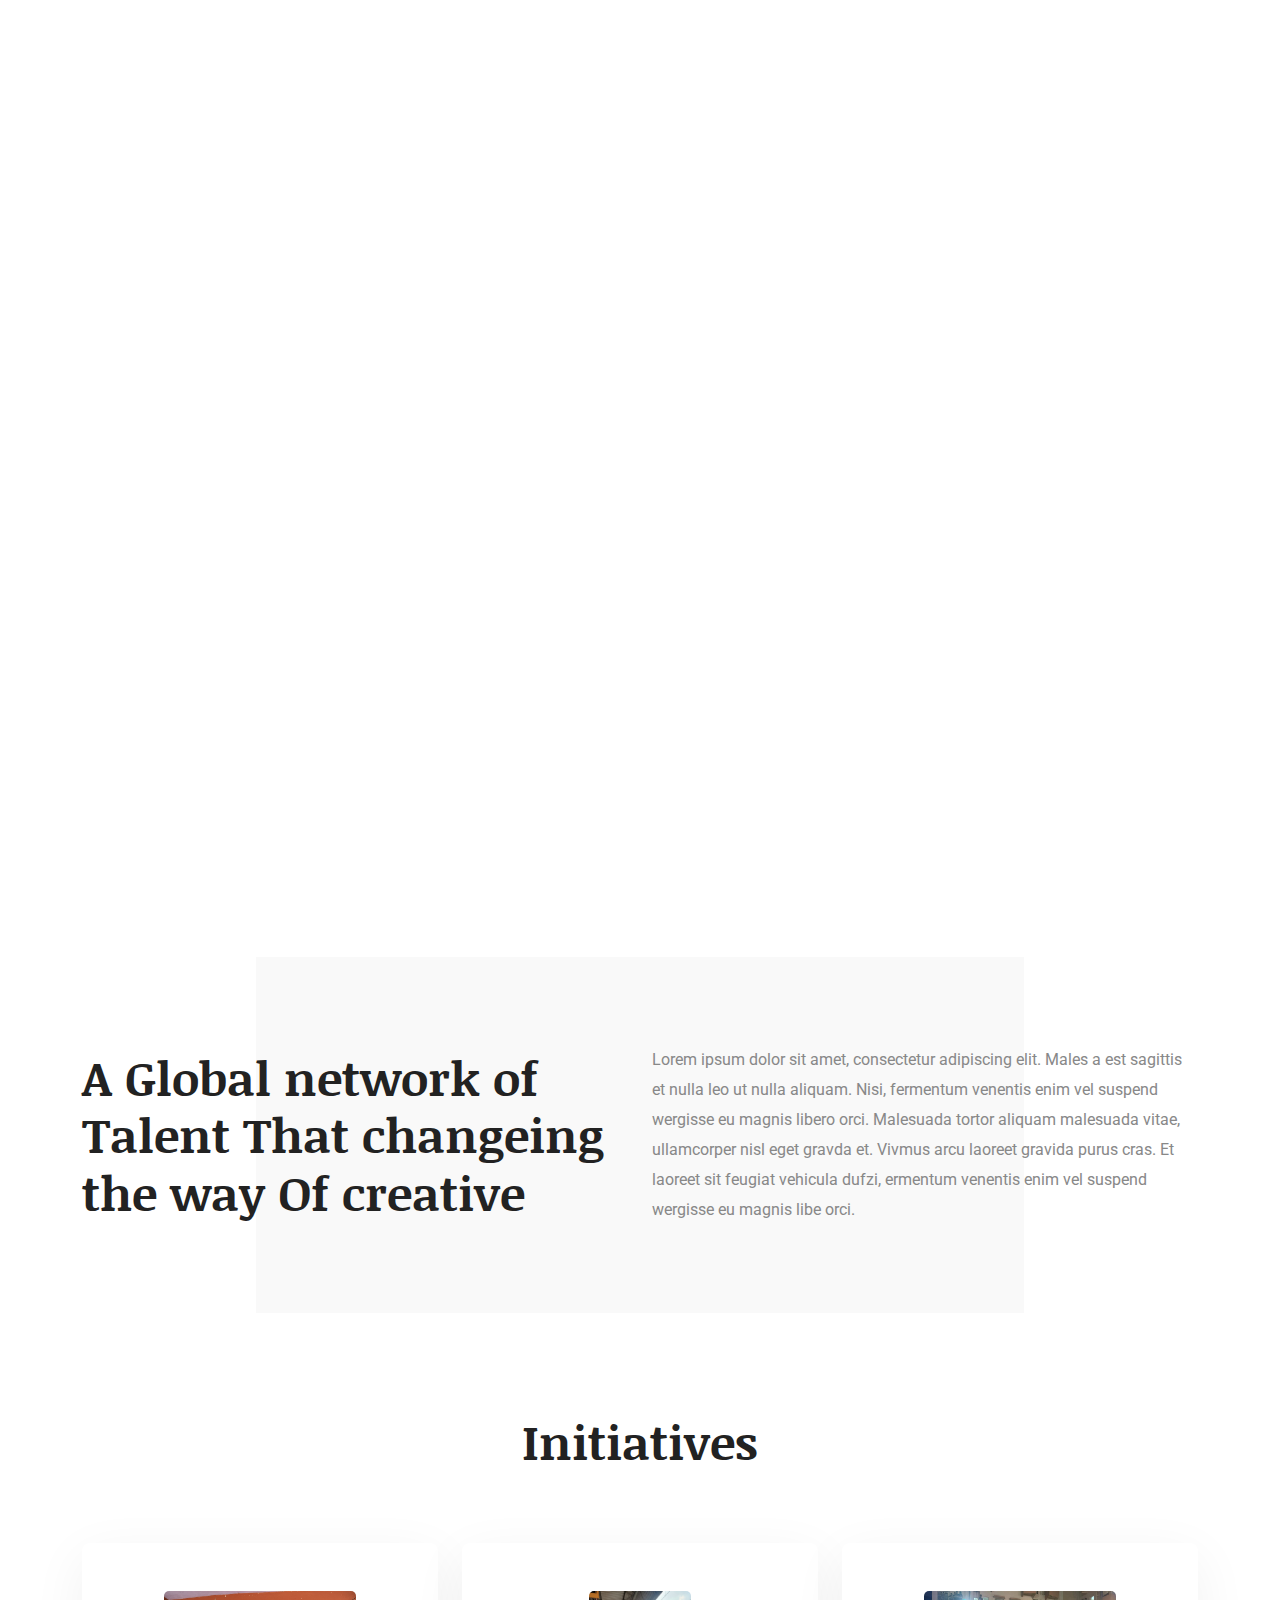
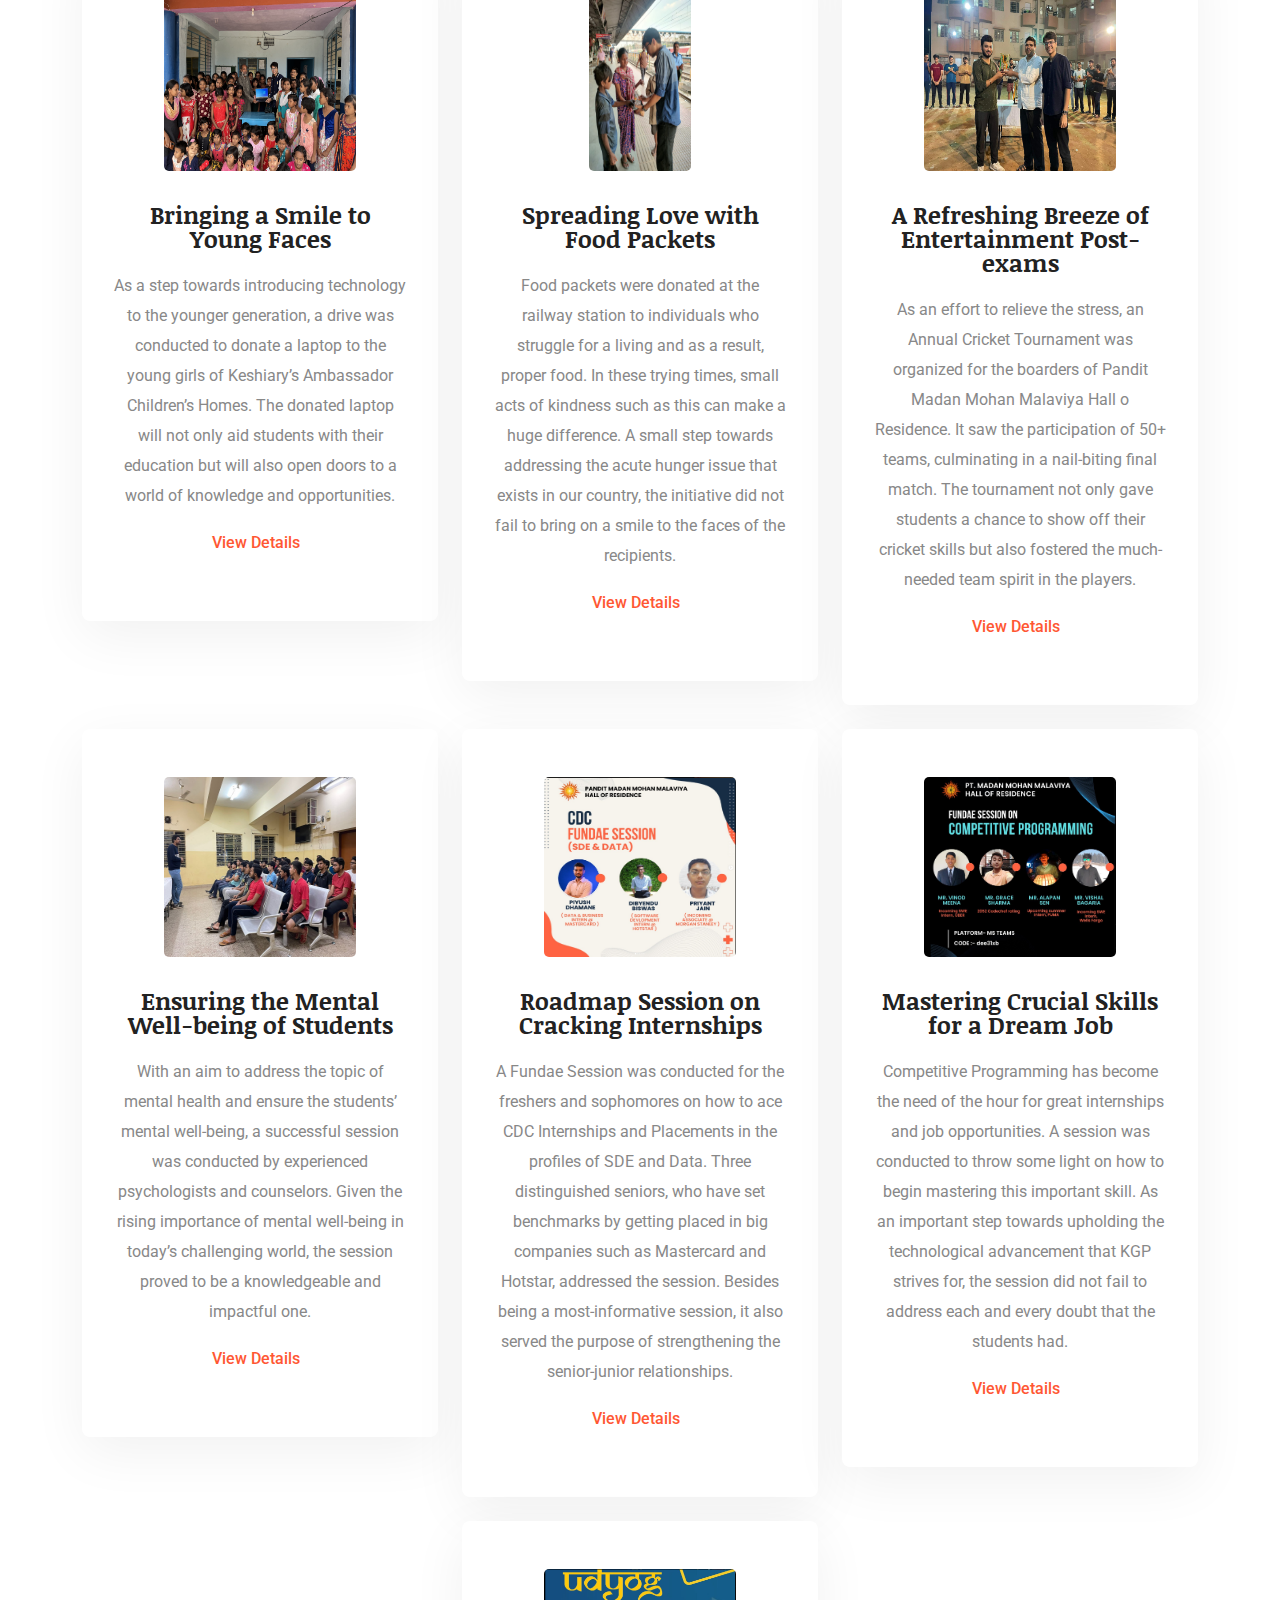
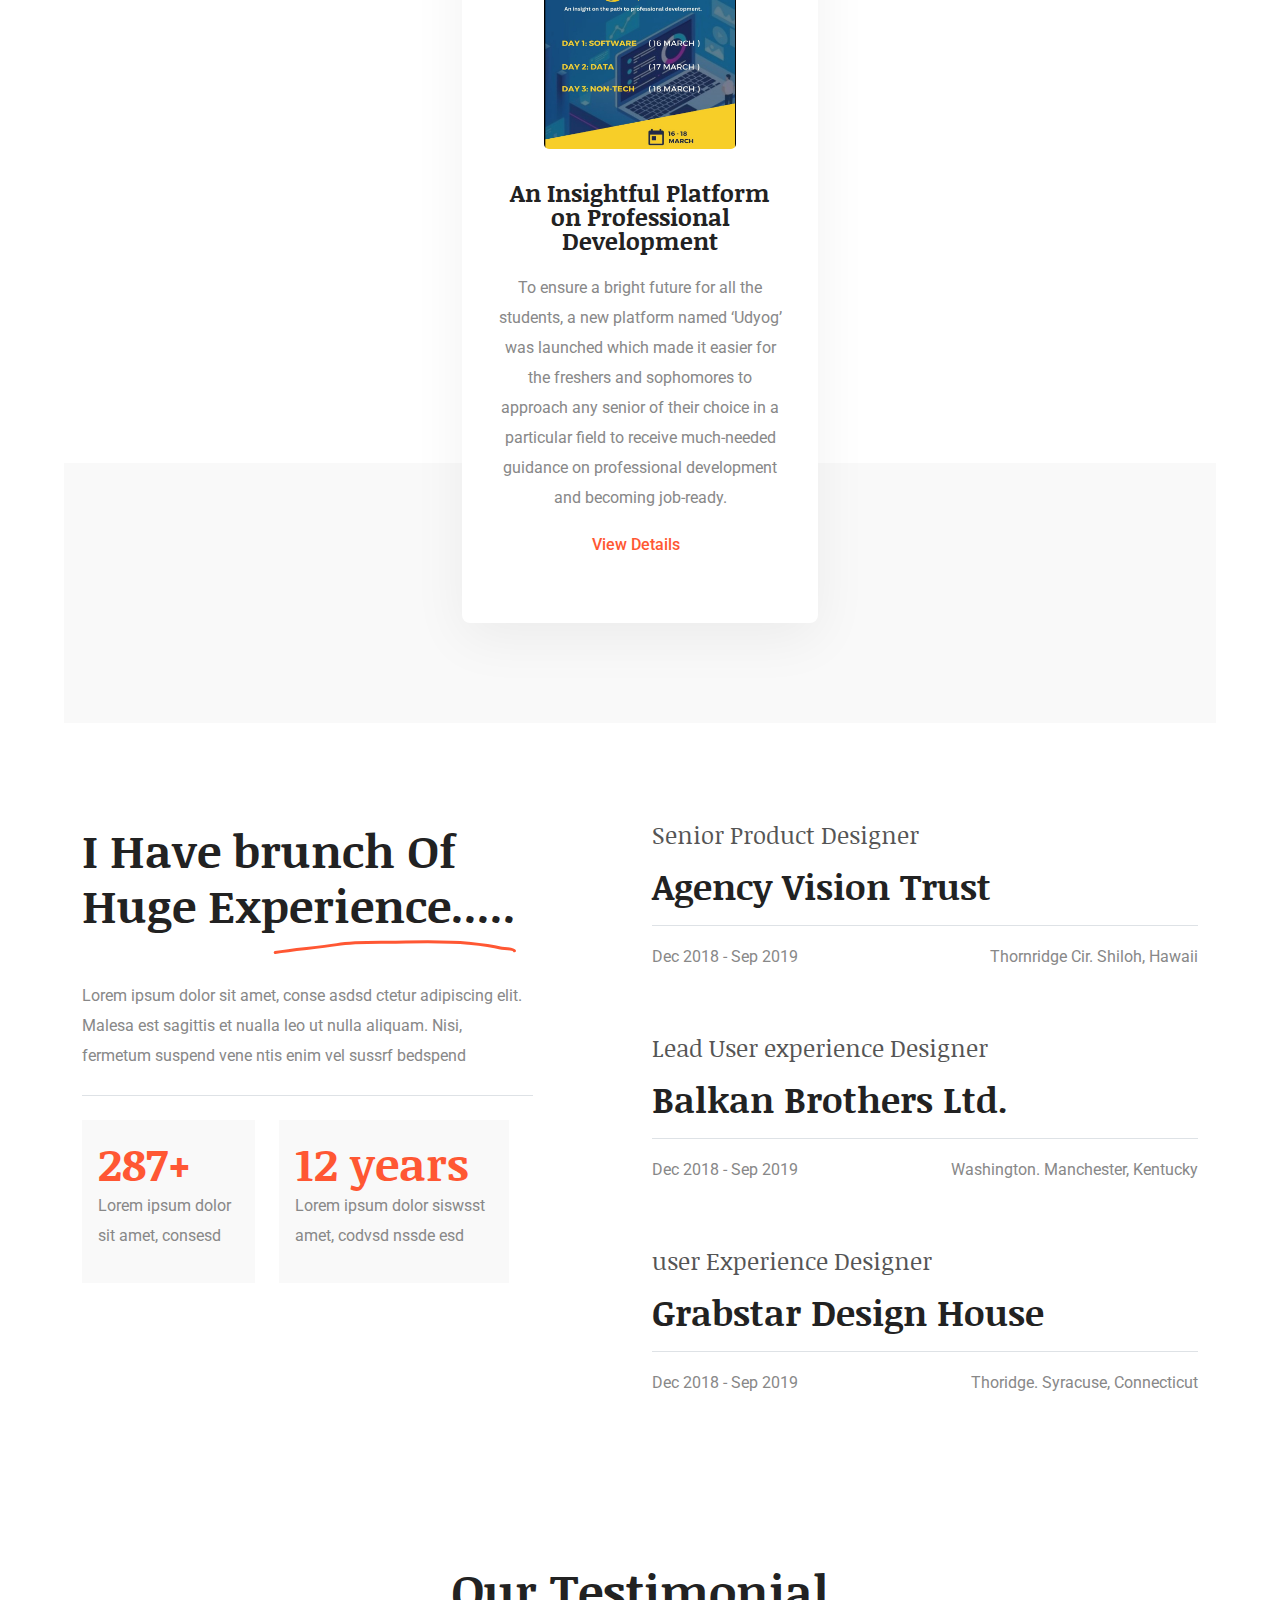
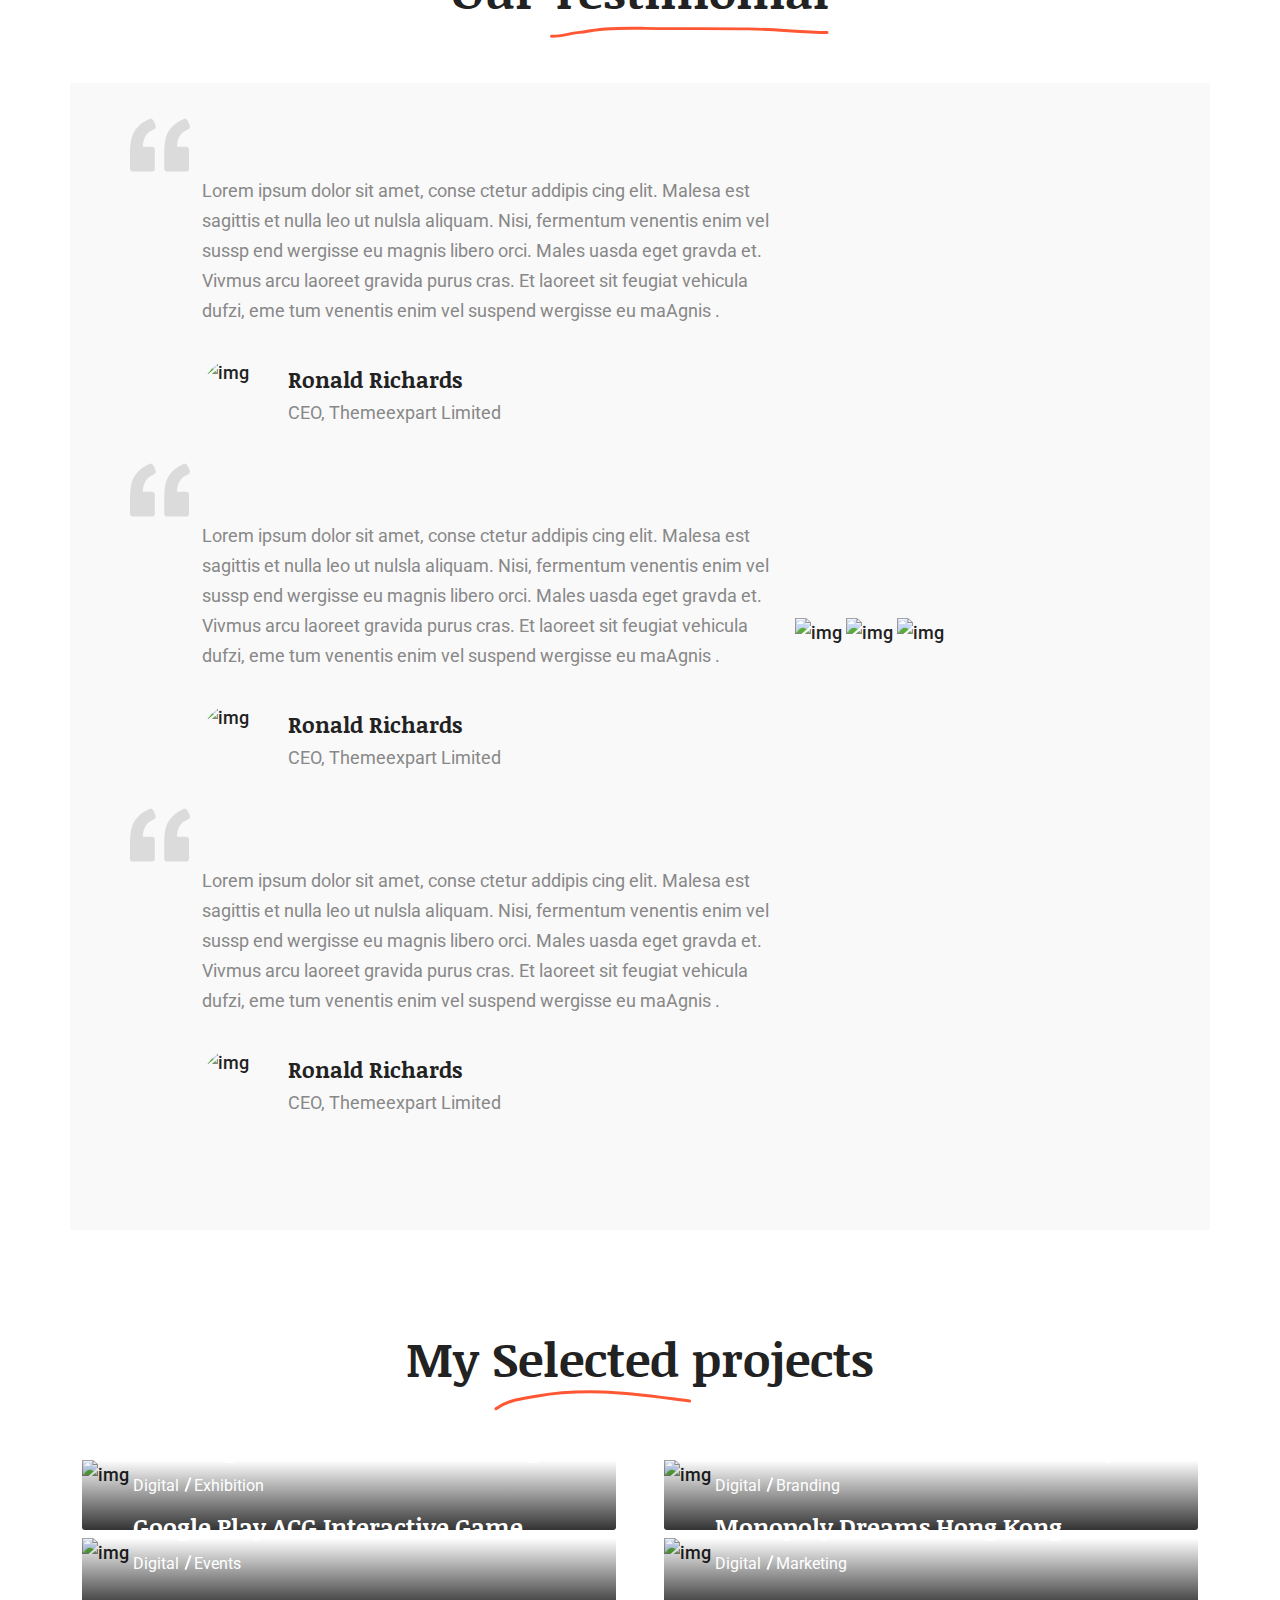
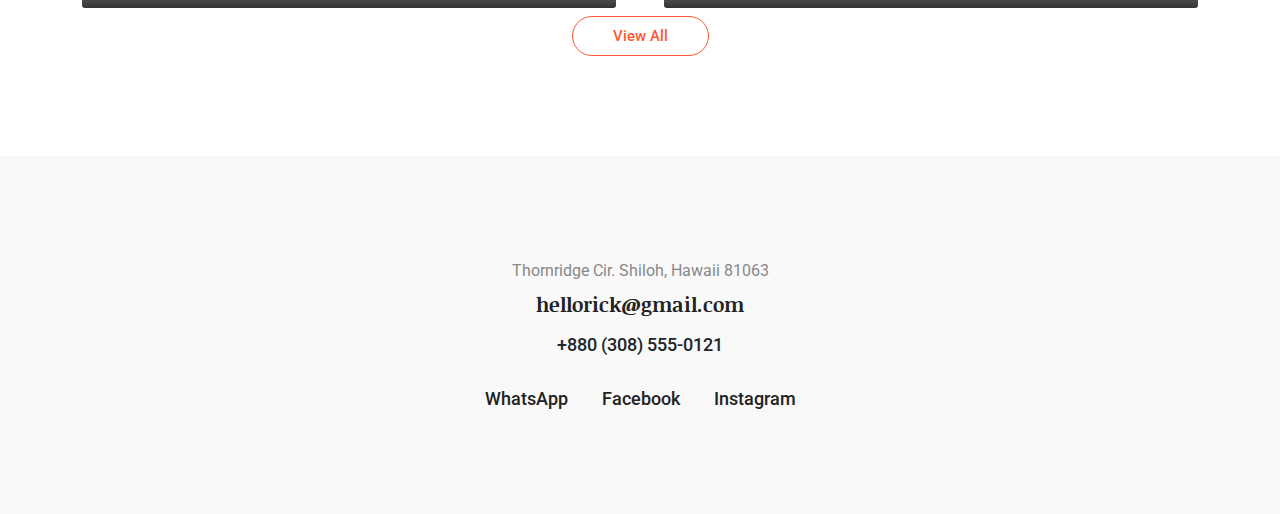
==== commit ca8457a7: "Merge branch 'main' of https://github.com/Chaitanya-Srinivas/vibhanshu-portfolio" ====
--- a/theme/index.html
+++ b/theme/index.html
@@ -105,24 +105,26 @@
 <section class="hero-area section">
   <div class="container">
     <div class="row text-center">
-      <div class="col-lg-8 mx-auto">
-        <div class="hero-img mx-auto mb-3 position-relative">
-          <img src="images/banner-img.png" alt="img">
-          <span class="shape shape-1"></span>
+      <!-- <div class="col-lg-8 mx-auto"> -->
+      <!-- <div class=" mx-auto"> -->
+        <div class="col-lg-4 hero-img mx-auto mb-3 position-relative">
+          <img src="images/vibhanshu_pic (2).png" alt="img">
+          <!-- <span class="shape shape-1"></span>
           <span class="shape shape-2"></span>
           <span class="shape shape-3"></span>
-          <span class="shape shape-4"></span>
-        </div>
-        <p class="mb-3 fw-medium fs-4 text-primary">Hello, myself Rick....</p>
-        <h1 class="mb-4">Creating fast website and softwares </h1>
-        <p class="mb-5">Lorem ipsum dolor sit amet, consecttur adipiscing Orci
-          fauff cibus urna, sed senectus iaculis leo condimentum. Maenas nec adipiscing neque, pellentesque in. Metus
-          fusce.</p>
-        <a href="#" class="btn btn-primary btn-lg">Know About Me</a>
-      </div>
-    </div>
-  </div>
-  <div class="has-circle">
+          <span class="shape shape-4"></span> -->
+        </div>
+        <div class="col-lg-4 d-flex flex-column  justify-content-center">
+
+          <p class="mb-3 fw-medium fs-4 text-primary"> I am Vibhanshu Vaibhav.</p>
+          <!-- <h1 class="mb-4">Creating fast website and softwares </h1> -->
+          <p class="mb-5">I am a third-year undergraduate student of the Department of Electrical Engineering at IIT Kharagpur, pursuing an Integrated M.Tech. Greatly inspired to help others and make an impact, I am in constant pursuit of discipline, perseverance, and excellence in all my endeavors.</p>
+            <a href="#" class="btn btn-primary btn-lg">Know About Me</a>
+          </div>
+      </div>
+    </div>
+  </div>
+  <!-- <div class="has-circle">
     <span class="circle circle-1"></span>
     <span class="circle circle-2"></span>
     <span class="circle circle-3"></span>
@@ -130,7 +132,7 @@
     <span class="circle circle-5"></span>
     <span class="circle circle-6"></span>
     <span class="circle circle-7"></span>
-  </div>
+  </div> -->
 </section>
 <!--================== Hero Area Section End ==================-->
 
@@ -590,10 +592,10 @@
     <div class="container">
       <div class="row">
         <div class="col-lg-6 mx-auto text-center">
-          <h2 class="text-primary h4 fw-bold mb-md-5 mb-3">Vibhanshu Vaibhav</h2>
-          <!-- <p class="mb-2">Thornridge Cir. Shiloh, Hawaii 81063</p> -->
-          <a href="#" class="mb-3 h6 text-tertiary d-block">vibhanshu.vp@gmail.com</a>
-          <a class="mb-lg-4 mb-3 d-inline-block text-dark" href="#">+91 80048 51968</a>
+          <!-- <h2 class="text-primary h4 fw-bold mb-md-5 mb-3">Ready To Work?</h2> -->
+          <p class="mb-2">Thornridge Cir. Shiloh, Hawaii 81063</p>
+          <a href="#" class="mb-3 h6 text-tertiary d-block">hellorick@gmail.com</a>
+          <a class="mb-lg-4 mb-3 d-inline-block text-dark" href="#">+880 (308) 555-0121</a>
           <ul class="list-inline">
             <li class="list-inline-item"><a href="https://wa.me/918004851968?text=">WhatsApp</a></li>
             <li class="list-inline-item"><a href="https://www.facebook.com/vibhanshu.vaibhav.528?mibextid=ZbWKwL">Facebook</a></li>
@@ -603,7 +605,7 @@
       </div>
     </div>
   </div>
-  <div class="footer-bottom text-center py-md-5 py-4 mb-0 border-top">
+  <!-- <div class="footer-bottom text-center py-md-5 py-4 mb-0 border-top">
     <div class="container">
       <div class="row">
         <div class="col-12">
@@ -613,7 +615,7 @@
         </div>
       </div>
     </div>
-  </div>
+  </div> -->
 </footer>
 <!--================== Footer Section End ==================-->
 <!-- jQuery -->
--- a/theme/css/style.css
+++ b/theme/css/style.css
@@ -34,9 +34,16 @@
   --bs-danger: #dc3545;
   --bs-light: #f8f9fa;
   --bs-dark: #212529;
-  --bs-font-sans-serif: system-ui, -apple-system, "Segoe UI", Roboto, "Helvetica Neue", Arial, "Noto Sans", "Liberation Sans", sans-serif, "Apple Color Emoji", "Segoe UI Emoji", "Segoe UI Symbol", "Noto Color Emoji";
-  --bs-font-monospace: SFMono-Regular, Menlo, Monaco, Consolas, "Liberation Mono", "Courier New", monospace;
-  --bs-gradient: linear-gradient(180deg, rgba(255, 255, 255, 0.15), rgba(255, 255, 255, 0));
+  --bs-font-sans-serif: system-ui, -apple-system, "Segoe UI", Roboto,
+    "Helvetica Neue", Arial, "Noto Sans", "Liberation Sans", sans-serif,
+    "Apple Color Emoji", "Segoe UI Emoji", "Segoe UI Symbol", "Noto Color Emoji";
+  --bs-font-monospace: SFMono-Regular, Menlo, Monaco, Consolas,
+    "Liberation Mono", "Courier New", monospace;
+  --bs-gradient: linear-gradient(
+    180deg,
+    rgba(255, 255, 255, 0.15),
+    rgba(255, 255, 255, 0)
+  );
 }
 
 *,
@@ -75,54 +82,75 @@
   height: 1px;
 }
 
-h6, .h6, h5, .h5, h4, .h4, h3, .h3, h2, .h2, h1, .h1 {
+h6,
+.h6,
+h5,
+.h5,
+h4,
+.h4,
+h3,
+.h3,
+h2,
+.h2,
+h1,
+.h1 {
   margin-top: 0;
   margin-bottom: 0.5rem;
   font-weight: 500;
   line-height: 1.2;
 }
 
-h1, .h1 {
+h1,
+.h1 {
   font-size: calc(1.375rem + 1.5vw);
 }
 @media (min-width: 1200px) {
-  h1, .h1 {
+  h1,
+  .h1 {
     font-size: 2.5rem;
   }
 }
 
-h2, .h2 {
+h2,
+.h2 {
   font-size: calc(1.325rem + 0.9vw);
 }
 @media (min-width: 1200px) {
-  h2, .h2 {
+  h2,
+  .h2 {
     font-size: 2rem;
   }
 }
 
-h3, .h3 {
+h3,
+.h3 {
   font-size: calc(1.3rem + 0.6vw);
 }
 @media (min-width: 1200px) {
-  h3, .h3 {
+  h3,
+  .h3 {
     font-size: 1.75rem;
   }
 }
 
-h4, .h4 {
+h4,
+.h4 {
   font-size: calc(1.275rem + 0.3vw);
 }
 @media (min-width: 1200px) {
-  h4, .h4 {
+  h4,
+  .h4 {
     font-size: 1.5rem;
   }
 }
 
-h5, .h5 {
+h5,
+.h5 {
   font-size: 1.25rem;
 }
 
-h6, .h6 {
+h6,
+.h6 {
   font-size: 1rem;
 }
 
@@ -134,10 +162,10 @@
 abbr[title],
 abbr[data-bs-original-title] {
   -webkit-text-decoration: underline dotted;
-          text-decoration: underline dotted;
+  text-decoration: underline dotted;
   cursor: help;
   -webkit-text-decoration-skip-ink: none;
-          text-decoration-skip-ink: none;
+  text-decoration-skip-ink: none;
 }
 
 address {
@@ -183,11 +211,13 @@
   font-weight: bolder;
 }
 
-small, .small {
+small,
+.small {
   font-size: 0.875em;
 }
 
-mark, .mark {
+mark,
+.mark {
   padding: 0.2em;
   background-color: #fcf8e3;
 }
@@ -216,7 +246,8 @@
   color: #0a58ca;
 }
 
-a:not([href]):not([class]), a:not([href]):not([class]):hover {
+a:not([href]):not([class]),
+a:not([href]):not([class]):hover {
   color: inherit;
   text-decoration: none;
 }
@@ -331,7 +362,7 @@
   text-transform: none;
 }
 
-[role=button] {
+[role="button"] {
   cursor: pointer;
 }
 
@@ -347,15 +378,15 @@
 }
 
 button,
-[type=button],
-[type=reset],
-[type=submit] {
+[type="button"],
+[type="reset"],
+[type="submit"] {
   -webkit-appearance: button;
 }
 button:not(:disabled),
-[type=button]:not(:disabled),
-[type=reset]:not(:disabled),
-[type=submit]:not(:disabled) {
+[type="button"]:not(:disabled),
+[type="reset"]:not(:disabled),
+[type="submit"]:not(:disabled) {
   cursor: pointer;
 }
 
@@ -406,7 +437,7 @@
   height: auto;
 }
 
-[type=search] {
+[type="search"] {
   outline-offset: -2px;
   -webkit-appearance: textfield;
 }
@@ -641,27 +672,42 @@
 }
 
 @media (min-width: 576px) {
-  .container-sm, .container {
+  .container-sm,
+  .container {
     max-width: 540px;
   }
 }
 @media (min-width: 768px) {
-  .container-md, .container-sm, .container {
+  .container-md,
+  .container-sm,
+  .container {
     max-width: 720px;
   }
 }
 @media (min-width: 992px) {
-  .container-lg, .container-md, .container-sm, .container {
+  .container-lg,
+  .container-md,
+  .container-sm,
+  .container {
     max-width: 960px;
   }
 }
 @media (min-width: 1200px) {
-  .container-xl, .container-lg, .container-md, .container-sm, .container {
+  .container-xl,
+  .container-lg,
+  .container-md,
+  .container-sm,
+  .container {
     max-width: 1140px;
   }
 }
 @media (min-width: 1400px) {
-  .container-xxl, .container-xl, .container-lg, .container-md, .container-sm, .container {
+  .container-xxl,
+  .container-xl,
+  .container-lg,
+  .container-md,
+  .container-sm,
+  .container {
     max-width: 1320px;
   }
 }
@@ -1146,51 +1192,51 @@
     margin-left: 91.66666667%;
   }
   .g-sm-0,
-.gx-sm-0 {
+  .gx-sm-0 {
     --bs-gutter-x: 0;
   }
   .g-sm-0,
-.gy-sm-0 {
+  .gy-sm-0 {
     --bs-gutter-y: 0;
   }
   .g-sm-1,
-.gx-sm-1 {
+  .gx-sm-1 {
     --bs-gutter-x: 0.25rem;
   }
   .g-sm-1,
-.gy-sm-1 {
+  .gy-sm-1 {
     --bs-gutter-y: 0.25rem;
   }
   .g-sm-2,
-.gx-sm-2 {
+  .gx-sm-2 {
     --bs-gutter-x: 0.5rem;
   }
   .g-sm-2,
-.gy-sm-2 {
+  .gy-sm-2 {
     --bs-gutter-y: 0.5rem;
   }
   .g-sm-3,
-.gx-sm-3 {
+  .gx-sm-3 {
     --bs-gutter-x: 1rem;
   }
   .g-sm-3,
-.gy-sm-3 {
+  .gy-sm-3 {
     --bs-gutter-y: 1rem;
   }
   .g-sm-4,
-.gx-sm-4 {
+  .gx-sm-4 {
     --bs-gutter-x: 1.5rem;
   }
   .g-sm-4,
-.gy-sm-4 {
+  .gy-sm-4 {
     --bs-gutter-y: 1.5rem;
   }
   .g-sm-5,
-.gx-sm-5 {
+  .gx-sm-5 {
     --bs-gutter-x: 3rem;
   }
   .g-sm-5,
-.gy-sm-5 {
+  .gy-sm-5 {
     --bs-gutter-y: 3rem;
   }
 }
@@ -1284,51 +1330,51 @@
     margin-left: 91.66666667%;
   }
   .g-md-0,
-.gx-md-0 {
+  .gx-md-0 {
     --bs-gutter-x: 0;
   }
   .g-md-0,
-.gy-md-0 {
+  .gy-md-0 {
     --bs-gutter-y: 0;
   }
   .g-md-1,
-.gx-md-1 {
+  .gx-md-1 {
     --bs-gutter-x: 0.25rem;
   }
   .g-md-1,
-.gy-md-1 {
+  .gy-md-1 {
     --bs-gutter-y: 0.25rem;
   }
   .g-md-2,
-.gx-md-2 {
+  .gx-md-2 {
     --bs-gutter-x: 0.5rem;
   }
   .g-md-2,
-.gy-md-2 {
+  .gy-md-2 {
     --bs-gutter-y: 0.5rem;
   }
   .g-md-3,
-.gx-md-3 {
+  .gx-md-3 {
     --bs-gutter-x: 1rem;
   }
   .g-md-3,
-.gy-md-3 {
+  .gy-md-3 {
     --bs-gutter-y: 1rem;
   }
   .g-md-4,
-.gx-md-4 {
+  .gx-md-4 {
     --bs-gutter-x: 1.5rem;
   }
   .g-md-4,
-.gy-md-4 {
+  .gy-md-4 {
     --bs-gutter-y: 1.5rem;
   }
   .g-md-5,
-.gx-md-5 {
+  .gx-md-5 {
     --bs-gutter-x: 3rem;
   }
   .g-md-5,
-.gy-md-5 {
+  .gy-md-5 {
     --bs-gutter-y: 3rem;
   }
 }
@@ -1422,51 +1468,51 @@
     margin-left: 91.66666667%;
   }
   .g-lg-0,
-.gx-lg-0 {
+  .gx-lg-0 {
     --bs-gutter-x: 0;
   }
   .g-lg-0,
-.gy-lg-0 {
+  .gy-lg-0 {
     --bs-gutter-y: 0;
   }
   .g-lg-1,
-.gx-lg-1 {
+  .gx-lg-1 {
     --bs-gutter-x: 0.25rem;
   }
   .g-lg-1,
-.gy-lg-1 {
+  .gy-lg-1 {
     --bs-gutter-y: 0.25rem;
   }
   .g-lg-2,
-.gx-lg-2 {
+  .gx-lg-2 {
     --bs-gutter-x: 0.5rem;
   }
   .g-lg-2,
-.gy-lg-2 {
+  .gy-lg-2 {
     --bs-gutter-y: 0.5rem;
   }
   .g-lg-3,
-.gx-lg-3 {
+  .gx-lg-3 {
     --bs-gutter-x: 1rem;
   }
   .g-lg-3,
-.gy-lg-3 {
+  .gy-lg-3 {
     --bs-gutter-y: 1rem;
   }
   .g-lg-4,
-.gx-lg-4 {
+  .gx-lg-4 {
     --bs-gutter-x: 1.5rem;
   }
   .g-lg-4,
-.gy-lg-4 {
+  .gy-lg-4 {
     --bs-gutter-y: 1.5rem;
   }
   .g-lg-5,
-.gx-lg-5 {
+  .gx-lg-5 {
     --bs-gutter-x: 3rem;
   }
   .g-lg-5,
-.gy-lg-5 {
+  .gy-lg-5 {
     --bs-gutter-y: 3rem;
   }
 }
@@ -1560,51 +1606,51 @@
     margin-left: 91.66666667%;
   }
   .g-xl-0,
-.gx-xl-0 {
+  .gx-xl-0 {
     --bs-gutter-x: 0;
   }
   .g-xl-0,
-.gy-xl-0 {
+  .gy-xl-0 {
     --bs-gutter-y: 0;
   }
   .g-xl-1,
-.gx-xl-1 {
+  .gx-xl-1 {
     --bs-gutter-x: 0.25rem;
   }
   .g-xl-1,
-.gy-xl-1 {
+  .gy-xl-1 {
     --bs-gutter-y: 0.25rem;
   }
   .g-xl-2,
-.gx-xl-2 {
+  .gx-xl-2 {
     --bs-gutter-x: 0.5rem;
   }
   .g-xl-2,
-.gy-xl-2 {
+  .gy-xl-2 {
     --bs-gutter-y: 0.5rem;
   }
   .g-xl-3,
-.gx-xl-3 {
+  .gx-xl-3 {
     --bs-gutter-x: 1rem;
   }
   .g-xl-3,
-.gy-xl-3 {
+  .gy-xl-3 {
     --bs-gutter-y: 1rem;
   }
   .g-xl-4,
-.gx-xl-4 {
+  .gx-xl-4 {
     --bs-gutter-x: 1.5rem;
   }
   .g-xl-4,
-.gy-xl-4 {
+  .gy-xl-4 {
     --bs-gutter-y: 1.5rem;
   }
   .g-xl-5,
-.gx-xl-5 {
+  .gx-xl-5 {
     --bs-gutter-x: 3rem;
   }
   .g-xl-5,
-.gy-xl-5 {
+  .gy-xl-5 {
     --bs-gutter-y: 3rem;
   }
 }
@@ -1698,51 +1744,51 @@
     margin-left: 91.66666667%;
   }
   .g-xxl-0,
-.gx-xxl-0 {
+  .gx-xxl-0 {
     --bs-gutter-x: 0;
   }
   .g-xxl-0,
-.gy-xxl-0 {
+  .gy-xxl-0 {
     --bs-gutter-y: 0;
   }
   .g-xxl-1,
-.gx-xxl-1 {
+  .gx-xxl-1 {
     --bs-gutter-x: 0.25rem;
   }
   .g-xxl-1,
-.gy-xxl-1 {
+  .gy-xxl-1 {
     --bs-gutter-y: 0.25rem;
   }
   .g-xxl-2,
-.gx-xxl-2 {
+  .gx-xxl-2 {
     --bs-gutter-x: 0.5rem;
   }
   .g-xxl-2,
-.gy-xxl-2 {
+  .gy-xxl-2 {
     --bs-gutter-y: 0.5rem;
   }
   .g-xxl-3,
-.gx-xxl-3 {
+  .gx-xxl-3 {
     --bs-gutter-x: 1rem;
   }
   .g-xxl-3,
-.gy-xxl-3 {
+  .gy-xxl-3 {
     --bs-gutter-y: 1rem;
   }
   .g-xxl-4,
-.gx-xxl-4 {
+  .gx-xxl-4 {
     --bs-gutter-x: 1.5rem;
   }
   .g-xxl-4,
-.gy-xxl-4 {
+  .gy-xxl-4 {
     --bs-gutter-y: 1.5rem;
   }
   .g-xxl-5,
-.gx-xxl-5 {
+  .gx-xxl-5 {
     --bs-gutter-x: 3rem;
   }
   .g-xxl-5,
-.gy-xxl-5 {
+  .gy-xxl-5 {
     --bs-gutter-y: 3rem;
   }
 }
@@ -1984,8 +2030,8 @@
   background-clip: padding-box;
   border: 1px solid #ced4da;
   -webkit-appearance: none;
-     -moz-appearance: none;
-          appearance: none;
+  -moz-appearance: none;
+  appearance: none;
   border-radius: 0.25rem;
   transition: border-color 0.15s ease-in-out, box-shadow 0.15s ease-in-out;
 }
@@ -1994,10 +2040,10 @@
     transition: none;
   }
 }
-.form-control[type=file] {
+.form-control[type="file"] {
   overflow: hidden;
 }
-.form-control[type=file]:not(:disabled):not([readonly]) {
+.form-control[type="file"]:not(:disabled):not([readonly]) {
   cursor: pointer;
 }
 .form-control:focus {
@@ -2018,7 +2064,8 @@
   color: #6c757d;
   opacity: 1;
 }
-.form-control:disabled, .form-control[readonly] {
+.form-control:disabled,
+.form-control[readonly] {
   background-color: #e9ecef;
   opacity: 1;
 }
@@ -2026,7 +2073,7 @@
   padding: 0.375rem 0.75rem;
   margin: -0.375rem -0.75rem;
   -webkit-margin-end: 0.75rem;
-          margin-inline-end: 0.75rem;
+  margin-inline-end: 0.75rem;
   color: #212529;
   background-color: #e9ecef;
   pointer-events: none;
@@ -2035,14 +2082,17 @@
   border-width: 0;
   border-inline-end-width: 1px;
   border-radius: 0;
-  -webkit-transition: color 0.15s ease-in-out, background-color 0.15s ease-in-out, border-color 0.15s ease-in-out, box-shadow 0.15s ease-in-out;
-  transition: color 0.15s ease-in-out, background-color 0.15s ease-in-out, border-color 0.15s ease-in-out, box-shadow 0.15s ease-in-out;
+  -webkit-transition: color 0.15s ease-in-out,
+    background-color 0.15s ease-in-out, border-color 0.15s ease-in-out,
+    box-shadow 0.15s ease-in-out;
+  transition: color 0.15s ease-in-out, background-color 0.15s ease-in-out,
+    border-color 0.15s ease-in-out, box-shadow 0.15s ease-in-out;
 }
 .form-control::file-selector-button {
   padding: 0.375rem 0.75rem;
   margin: -0.375rem -0.75rem;
   -webkit-margin-end: 0.75rem;
-          margin-inline-end: 0.75rem;
+  margin-inline-end: 0.75rem;
   color: #212529;
   background-color: #e9ecef;
   pointer-events: none;
@@ -2051,7 +2101,8 @@
   border-width: 0;
   border-inline-end-width: 1px;
   border-radius: 0;
-  transition: color 0.15s ease-in-out, background-color 0.15s ease-in-out, border-color 0.15s ease-in-out, box-shadow 0.15s ease-in-out;
+  transition: color 0.15s ease-in-out, background-color 0.15s ease-in-out,
+    border-color 0.15s ease-in-out, box-shadow 0.15s ease-in-out;
 }
 @media (prefers-reduced-motion: reduce) {
   .form-control::-webkit-file-upload-button {
@@ -2072,7 +2123,7 @@
   padding: 0.375rem 0.75rem;
   margin: -0.375rem -0.75rem;
   -webkit-margin-end: 0.75rem;
-          margin-inline-end: 0.75rem;
+  margin-inline-end: 0.75rem;
   color: #212529;
   background-color: #e9ecef;
   pointer-events: none;
@@ -2081,8 +2132,11 @@
   border-width: 0;
   border-inline-end-width: 1px;
   border-radius: 0;
-  -webkit-transition: color 0.15s ease-in-out, background-color 0.15s ease-in-out, border-color 0.15s ease-in-out, box-shadow 0.15s ease-in-out;
-  transition: color 0.15s ease-in-out, background-color 0.15s ease-in-out, border-color 0.15s ease-in-out, box-shadow 0.15s ease-in-out;
+  -webkit-transition: color 0.15s ease-in-out,
+    background-color 0.15s ease-in-out, border-color 0.15s ease-in-out,
+    box-shadow 0.15s ease-in-out;
+  transition: color 0.15s ease-in-out, background-color 0.15s ease-in-out,
+    border-color 0.15s ease-in-out, box-shadow 0.15s ease-in-out;
 }
 @media (prefers-reduced-motion: reduce) {
   .form-control::-webkit-file-upload-button {
@@ -2105,7 +2159,8 @@
   border: solid transparent;
   border-width: 1px 0;
 }
-.form-control-plaintext.form-control-sm, .form-control-plaintext.form-control-lg {
+.form-control-plaintext.form-control-sm,
+.form-control-plaintext.form-control-lg {
   padding-right: 0;
   padding-left: 0;
 }
@@ -2120,19 +2175,19 @@
   padding: 0.25rem 0.5rem;
   margin: -0.25rem -0.5rem;
   -webkit-margin-end: 0.5rem;
-          margin-inline-end: 0.5rem;
+  margin-inline-end: 0.5rem;
 }
 .form-control-sm::file-selector-button {
   padding: 0.25rem 0.5rem;
   margin: -0.25rem -0.5rem;
   -webkit-margin-end: 0.5rem;
-          margin-inline-end: 0.5rem;
+  margin-inline-end: 0.5rem;
 }
 .form-control-sm::-webkit-file-upload-button {
   padding: 0.25rem 0.5rem;
   margin: -0.25rem -0.5rem;
   -webkit-margin-end: 0.5rem;
-          margin-inline-end: 0.5rem;
+  margin-inline-end: 0.5rem;
 }
 
 .form-control-lg {
@@ -2145,19 +2200,19 @@
   padding: 0.5rem 1rem;
   margin: -0.5rem -1rem;
   -webkit-margin-end: 1rem;
-          margin-inline-end: 1rem;
+  margin-inline-end: 1rem;
 }
 .form-control-lg::file-selector-button {
   padding: 0.5rem 1rem;
   margin: -0.5rem -1rem;
   -webkit-margin-end: 1rem;
-          margin-inline-end: 1rem;
+  margin-inline-end: 1rem;
 }
 .form-control-lg::-webkit-file-upload-button {
   padding: 0.5rem 1rem;
   margin: -0.5rem -1rem;
   -webkit-margin-end: 1rem;
-          margin-inline-end: 1rem;
+  margin-inline-end: 1rem;
 }
 
 textarea.form-control {
@@ -2205,8 +2260,8 @@
   border-radius: 0.25rem;
   transition: border-color 0.15s ease-in-out, box-shadow 0.15s ease-in-out;
   -webkit-appearance: none;
-     -moz-appearance: none;
-          appearance: none;
+  -moz-appearance: none;
+  appearance: none;
 }
 @media (prefers-reduced-motion: reduce) {
   .form-select {
@@ -2218,7 +2273,8 @@
   outline: 0;
   box-shadow: 0 0 0 0.25rem rgba(13, 110, 253, 0.25);
 }
-.form-select[multiple], .form-select[size]:not([size="1"]) {
+.form-select[multiple],
+.form-select[size]:not([size="1"]) {
   padding-right: 0.75rem;
   background-image: none;
 }
@@ -2266,15 +2322,15 @@
   background-size: contain;
   border: 1px solid rgba(0, 0, 0, 0.25);
   -webkit-appearance: none;
-     -moz-appearance: none;
-          appearance: none;
+  -moz-appearance: none;
+  appearance: none;
   -webkit-print-color-adjust: exact;
-          color-adjust: exact;
-}
-.form-check-input[type=checkbox] {
+  color-adjust: exact;
+}
+.form-check-input[type="checkbox"] {
   border-radius: 0.25em;
 }
-.form-check-input[type=radio] {
+.form-check-input[type="radio"] {
   border-radius: 50%;
 }
 .form-check-input:active {
@@ -2289,13 +2345,13 @@
   background-color: #0d6efd;
   border-color: #0d6efd;
 }
-.form-check-input:checked[type=checkbox] {
+.form-check-input:checked[type="checkbox"] {
   background-image: url("data:image/svg+xml,%3csvg xmlns='http://www.w3.org/2000/svg' viewBox='0 0 20 20'%3e%3cpath fill='none' stroke='%23fff' stroke-linecap='round' stroke-linejoin='round' stroke-width='3' d='M6 10l3 3l6-6'/%3e%3c/svg%3e");
 }
-.form-check-input:checked[type=radio] {
+.form-check-input:checked[type="radio"] {
   background-image: url("data:image/svg+xml,%3csvg xmlns='http://www.w3.org/2000/svg' viewBox='-4 -4 8 8'%3e%3ccircle r='2' fill='%23fff'/%3e%3c/svg%3e");
 }
-.form-check-input[type=checkbox]:indeterminate {
+.form-check-input[type="checkbox"]:indeterminate {
   background-color: #0d6efd;
   border-color: #0d6efd;
   background-image: url("data:image/svg+xml,%3csvg xmlns='http://www.w3.org/2000/svg' viewBox='0 0 20 20'%3e%3cpath fill='none' stroke='%23fff' stroke-linecap='round' stroke-linejoin='round' stroke-width='3' d='M6 10h8'/%3e%3c/svg%3e");
@@ -2305,7 +2361,8 @@
   filter: none;
   opacity: 0.5;
 }
-.form-check-input[disabled] ~ .form-check-label, .form-check-input:disabled ~ .form-check-label {
+.form-check-input[disabled] ~ .form-check-label,
+.form-check-input:disabled ~ .form-check-label {
   opacity: 0.5;
 }
 
@@ -2343,7 +2400,8 @@
   clip: rect(0, 0, 0, 0);
   pointer-events: none;
 }
-.btn-check[disabled] + .btn, .btn-check:disabled + .btn {
+.btn-check[disabled] + .btn,
+.btn-check:disabled + .btn {
   pointer-events: none;
   filter: none;
   opacity: 0.65;
@@ -2355,8 +2413,8 @@
   padding: 0;
   background-color: transparent;
   -webkit-appearance: none;
-     -moz-appearance: none;
-          appearance: none;
+  -moz-appearance: none;
+  appearance: none;
 }
 .form-range:focus {
   outline: 0;
@@ -2377,10 +2435,12 @@
   background-color: #0d6efd;
   border: 0;
   border-radius: 1rem;
-  -webkit-transition: background-color 0.15s ease-in-out, border-color 0.15s ease-in-out, box-shadow 0.15s ease-in-out;
-  transition: background-color 0.15s ease-in-out, border-color 0.15s ease-in-out, box-shadow 0.15s ease-in-out;
+  -webkit-transition: background-color 0.15s ease-in-out,
+    border-color 0.15s ease-in-out, box-shadow 0.15s ease-in-out;
+  transition: background-color 0.15s ease-in-out, border-color 0.15s ease-in-out,
+    box-shadow 0.15s ease-in-out;
   -webkit-appearance: none;
-          appearance: none;
+  appearance: none;
 }
 @media (prefers-reduced-motion: reduce) {
   .form-range::-webkit-slider-thumb {
@@ -2406,10 +2466,12 @@
   background-color: #0d6efd;
   border: 0;
   border-radius: 1rem;
-  -moz-transition: background-color 0.15s ease-in-out, border-color 0.15s ease-in-out, box-shadow 0.15s ease-in-out;
-  transition: background-color 0.15s ease-in-out, border-color 0.15s ease-in-out, box-shadow 0.15s ease-in-out;
+  -moz-transition: background-color 0.15s ease-in-out,
+    border-color 0.15s ease-in-out, box-shadow 0.15s ease-in-out;
+  transition: background-color 0.15s ease-in-out, border-color 0.15s ease-in-out,
+    box-shadow 0.15s ease-in-out;
   -moz-appearance: none;
-       appearance: none;
+  appearance: none;
 }
 @media (prefers-reduced-motion: reduce) {
   .form-range::-moz-range-thumb {
@@ -2476,7 +2538,8 @@
   padding-top: 1.625rem;
   padding-bottom: 0.625rem;
 }
-.form-floating > .form-control:focus, .form-floating > .form-control:not(:placeholder-shown) {
+.form-floating > .form-control:focus,
+.form-floating > .form-control:not(:placeholder-shown) {
   padding-top: 1.625rem;
   padding-bottom: 0.625rem;
 }
@@ -2567,17 +2630,22 @@
   padding-right: 3rem;
 }
 
-.input-group:not(.has-validation) > :not(:last-child):not(.dropdown-toggle):not(.dropdown-menu),
-.input-group:not(.has-validation) > .dropdown-toggle:nth-last-child(n+3) {
+.input-group:not(.has-validation)
+  > :not(:last-child):not(.dropdown-toggle):not(.dropdown-menu),
+.input-group:not(.has-validation) > .dropdown-toggle:nth-last-child(n + 3) {
   border-top-right-radius: 0;
   border-bottom-right-radius: 0;
 }
-.input-group.has-validation > :nth-last-child(n+3):not(.dropdown-toggle):not(.dropdown-menu),
-.input-group.has-validation > .dropdown-toggle:nth-last-child(n+4) {
+.input-group.has-validation
+  > :nth-last-child(n + 3):not(.dropdown-toggle):not(.dropdown-menu),
+.input-group.has-validation > .dropdown-toggle:nth-last-child(n + 4) {
   border-top-right-radius: 0;
   border-bottom-right-radius: 0;
 }
-.input-group > :not(:first-child):not(.dropdown-menu):not(.valid-tooltip):not(.valid-feedback):not(.invalid-tooltip):not(.invalid-feedback) {
+.input-group
+  > :not(:first-child):not(.dropdown-menu):not(.valid-tooltip):not(
+    .valid-feedback
+  ):not(.invalid-tooltip):not(.invalid-feedback) {
   margin-left: -1px;
   border-top-left-radius: 0;
   border-bottom-left-radius: 0;
@@ -2612,7 +2680,8 @@
   display: block;
 }
 
-.was-validated .form-control:valid, .form-control.is-valid {
+.was-validated .form-control:valid,
+.form-control.is-valid {
   border-color: #198754;
   padding-right: calc(1.5em + 0.75rem);
   background-image: url("data:image/svg+xml,%3csvg xmlns='http://www.w3.org/2000/svg' viewBox='0 0 8 8'%3e%3cpath fill='%23198754' d='M2.3 6.73L.6 4.53c-.4-1.04.46-1.4 1.1-.8l1.1 1.4 3.4-3.8c.6-.63 1.6-.27 1.2.7l-4 4.6c-.43.5-.8.4-1.1.1z'/%3e%3c/svg%3e");
@@ -2620,40 +2689,53 @@
   background-position: right calc(0.375em + 0.1875rem) center;
   background-size: calc(0.75em + 0.375rem) calc(0.75em + 0.375rem);
 }
-.was-validated .form-control:valid:focus, .form-control.is-valid:focus {
+.was-validated .form-control:valid:focus,
+.form-control.is-valid:focus {
   border-color: #198754;
   box-shadow: 0 0 0 0.25rem rgba(25, 135, 84, 0.25);
 }
 
-.was-validated textarea.form-control:valid, textarea.form-control.is-valid {
+.was-validated textarea.form-control:valid,
+textarea.form-control.is-valid {
   padding-right: calc(1.5em + 0.75rem);
-  background-position: top calc(0.375em + 0.1875rem) right calc(0.375em + 0.1875rem);
-}
-
-.was-validated .form-select:valid, .form-select.is-valid {
+  background-position: top calc(0.375em + 0.1875rem) right
+    calc(0.375em + 0.1875rem);
+}
+
+.was-validated .form-select:valid,
+.form-select.is-valid {
   border-color: #198754;
 }
-.was-validated .form-select:valid:not([multiple]):not([size]), .was-validated .form-select:valid:not([multiple])[size="1"], .form-select.is-valid:not([multiple]):not([size]), .form-select.is-valid:not([multiple])[size="1"] {
+.was-validated .form-select:valid:not([multiple]):not([size]),
+.was-validated .form-select:valid:not([multiple])[size="1"],
+.form-select.is-valid:not([multiple]):not([size]),
+.form-select.is-valid:not([multiple])[size="1"] {
   padding-right: 4.125rem;
-  background-image: url("data:image/svg+xml,%3csvg xmlns='http://www.w3.org/2000/svg' viewBox='0 0 16 16'%3e%3cpath fill='none' stroke='%23343a40' stroke-linecap='round' stroke-linejoin='round' stroke-width='2' d='M2 5l6 6 6-6'/%3e%3c/svg%3e"), url("data:image/svg+xml,%3csvg xmlns='http://www.w3.org/2000/svg' viewBox='0 0 8 8'%3e%3cpath fill='%23198754' d='M2.3 6.73L.6 4.53c-.4-1.04.46-1.4 1.1-.8l1.1 1.4 3.4-3.8c.6-.63 1.6-.27 1.2.7l-4 4.6c-.43.5-.8.4-1.1.1z'/%3e%3c/svg%3e");
+  background-image: url("data:image/svg+xml,%3csvg xmlns='http://www.w3.org/2000/svg' viewBox='0 0 16 16'%3e%3cpath fill='none' stroke='%23343a40' stroke-linecap='round' stroke-linejoin='round' stroke-width='2' d='M2 5l6 6 6-6'/%3e%3c/svg%3e"),
+    url("data:image/svg+xml,%3csvg xmlns='http://www.w3.org/2000/svg' viewBox='0 0 8 8'%3e%3cpath fill='%23198754' d='M2.3 6.73L.6 4.53c-.4-1.04.46-1.4 1.1-.8l1.1 1.4 3.4-3.8c.6-.63 1.6-.27 1.2.7l-4 4.6c-.43.5-.8.4-1.1.1z'/%3e%3c/svg%3e");
   background-position: right 0.75rem center, center right 2.25rem;
   background-size: 16px 12px, calc(0.75em + 0.375rem) calc(0.75em + 0.375rem);
 }
-.was-validated .form-select:valid:focus, .form-select.is-valid:focus {
+.was-validated .form-select:valid:focus,
+.form-select.is-valid:focus {
   border-color: #198754;
   box-shadow: 0 0 0 0.25rem rgba(25, 135, 84, 0.25);
 }
 
-.was-validated .form-check-input:valid, .form-check-input.is-valid {
+.was-validated .form-check-input:valid,
+.form-check-input.is-valid {
   border-color: #198754;
 }
-.was-validated .form-check-input:valid:checked, .form-check-input.is-valid:checked {
+.was-validated .form-check-input:valid:checked,
+.form-check-input.is-valid:checked {
   background-color: #198754;
 }
-.was-validated .form-check-input:valid:focus, .form-check-input.is-valid:focus {
+.was-validated .form-check-input:valid:focus,
+.form-check-input.is-valid:focus {
   box-shadow: 0 0 0 0.25rem rgba(25, 135, 84, 0.25);
 }
-.was-validated .form-check-input:valid ~ .form-check-label, .form-check-input.is-valid ~ .form-check-label {
+.was-validated .form-check-input:valid ~ .form-check-label,
+.form-check-input.is-valid ~ .form-check-label {
   color: #198754;
 }
 
@@ -2661,12 +2743,14 @@
   margin-left: 0.5em;
 }
 
-.was-validated .input-group .form-control:valid, .input-group .form-control.is-valid,
+.was-validated .input-group .form-control:valid,
+.input-group .form-control.is-valid,
 .was-validated .input-group .form-select:valid,
 .input-group .form-select.is-valid {
   z-index: 1;
 }
-.was-validated .input-group .form-control:valid:focus, .input-group .form-control.is-valid:focus,
+.was-validated .input-group .form-control:valid:focus,
+.input-group .form-control.is-valid:focus,
 .was-validated .input-group .form-select:valid:focus,
 .input-group .form-select.is-valid:focus {
   z-index: 3;
@@ -2701,7 +2785,8 @@
   display: block;
 }
 
-.was-validated .form-control:invalid, .form-control.is-invalid {
+.was-validated .form-control:invalid,
+.form-control.is-invalid {
   border-color: #dc3545;
   padding-right: calc(1.5em + 0.75rem);
   background-image: url("data:image/svg+xml,%3csvg xmlns='http://www.w3.org/2000/svg' viewBox='0 0 12 12' width='12' height='12' fill='none' stroke='%23dc3545'%3e%3ccircle cx='6' cy='6' r='4.5'/%3e%3cpath stroke-linejoin='round' d='M5.8 3.6h.4L6 6.5z'/%3e%3ccircle cx='6' cy='8.2' r='.6' fill='%23dc3545' stroke='none'/%3e%3c/svg%3e");
@@ -2709,40 +2794,53 @@
   background-position: right calc(0.375em + 0.1875rem) center;
   background-size: calc(0.75em + 0.375rem) calc(0.75em + 0.375rem);
 }
-.was-validated .form-control:invalid:focus, .form-control.is-invalid:focus {
+.was-validated .form-control:invalid:focus,
+.form-control.is-invalid:focus {
   border-color: #dc3545;
   box-shadow: 0 0 0 0.25rem rgba(220, 53, 69, 0.25);
 }
 
-.was-validated textarea.form-control:invalid, textarea.form-control.is-invalid {
+.was-validated textarea.form-control:invalid,
+textarea.form-control.is-invalid {
   padding-right: calc(1.5em + 0.75rem);
-  background-position: top calc(0.375em + 0.1875rem) right calc(0.375em + 0.1875rem);
-}
-
-.was-validated .form-select:invalid, .form-select.is-invalid {
+  background-position: top calc(0.375em + 0.1875rem) right
+    calc(0.375em + 0.1875rem);
+}
+
+.was-validated .form-select:invalid,
+.form-select.is-invalid {
   border-color: #dc3545;
 }
-.was-validated .form-select:invalid:not([multiple]):not([size]), .was-validated .form-select:invalid:not([multiple])[size="1"], .form-select.is-invalid:not([multiple]):not([size]), .form-select.is-invalid:not([multiple])[size="1"] {
+.was-validated .form-select:invalid:not([multiple]):not([size]),
+.was-validated .form-select:invalid:not([multiple])[size="1"],
+.form-select.is-invalid:not([multiple]):not([size]),
+.form-select.is-invalid:not([multiple])[size="1"] {
   padding-right: 4.125rem;
-  background-image: url("data:image/svg+xml,%3csvg xmlns='http://www.w3.org/2000/svg' viewBox='0 0 16 16'%3e%3cpath fill='none' stroke='%23343a40' stroke-linecap='round' stroke-linejoin='round' stroke-width='2' d='M2 5l6 6 6-6'/%3e%3c/svg%3e"), url("data:image/svg+xml,%3csvg xmlns='http://www.w3.org/2000/svg' viewBox='0 0 12 12' width='12' height='12' fill='none' stroke='%23dc3545'%3e%3ccircle cx='6' cy='6' r='4.5'/%3e%3cpath stroke-linejoin='round' d='M5.8 3.6h.4L6 6.5z'/%3e%3ccircle cx='6' cy='8.2' r='.6' fill='%23dc3545' stroke='none'/%3e%3c/svg%3e");
+  background-image: url("data:image/svg+xml,%3csvg xmlns='http://www.w3.org/2000/svg' viewBox='0 0 16 16'%3e%3cpath fill='none' stroke='%23343a40' stroke-linecap='round' stroke-linejoin='round' stroke-width='2' d='M2 5l6 6 6-6'/%3e%3c/svg%3e"),
+    url("data:image/svg+xml,%3csvg xmlns='http://www.w3.org/2000/svg' viewBox='0 0 12 12' width='12' height='12' fill='none' stroke='%23dc3545'%3e%3ccircle cx='6' cy='6' r='4.5'/%3e%3cpath stroke-linejoin='round' d='M5.8 3.6h.4L6 6.5z'/%3e%3ccircle cx='6' cy='8.2' r='.6' fill='%23dc3545' stroke='none'/%3e%3c/svg%3e");
   background-position: right 0.75rem center, center right 2.25rem;
   background-size: 16px 12px, calc(0.75em + 0.375rem) calc(0.75em + 0.375rem);
 }
-.was-validated .form-select:invalid:focus, .form-select.is-invalid:focus {
+.was-validated .form-select:invalid:focus,
+.form-select.is-invalid:focus {
   border-color: #dc3545;
   box-shadow: 0 0 0 0.25rem rgba(220, 53, 69, 0.25);
 }
 
-.was-validated .form-check-input:invalid, .form-check-input.is-invalid {
+.was-validated .form-check-input:invalid,
+.form-check-input.is-invalid {
   border-color: #dc3545;
 }
-.was-validated .form-check-input:invalid:checked, .form-check-input.is-invalid:checked {
+.was-validated .form-check-input:invalid:checked,
+.form-check-input.is-invalid:checked {
   background-color: #dc3545;
 }
-.was-validated .form-check-input:invalid:focus, .form-check-input.is-invalid:focus {
+.was-validated .form-check-input:invalid:focus,
+.form-check-input.is-invalid:focus {
   box-shadow: 0 0 0 0.25rem rgba(220, 53, 69, 0.25);
 }
-.was-validated .form-check-input:invalid ~ .form-check-label, .form-check-input.is-invalid ~ .form-check-label {
+.was-validated .form-check-input:invalid ~ .form-check-label,
+.form-check-input.is-invalid ~ .form-check-label {
   color: #dc3545;
 }
 
@@ -2750,12 +2848,14 @@
   margin-left: 0.5em;
 }
 
-.was-validated .input-group .form-control:invalid, .input-group .form-control.is-invalid,
+.was-validated .input-group .form-control:invalid,
+.input-group .form-control.is-invalid,
 .was-validated .input-group .form-select:invalid,
 .input-group .form-select.is-invalid {
   z-index: 2;
 }
-.was-validated .input-group .form-control:invalid:focus, .input-group .form-control.is-invalid:focus,
+.was-validated .input-group .form-control:invalid:focus,
+.input-group .form-control.is-invalid:focus,
 .was-validated .input-group .form-select:invalid:focus,
 .input-group .form-select.is-invalid:focus {
   z-index: 3;
@@ -2771,14 +2871,15 @@
   vertical-align: middle;
   cursor: pointer;
   -webkit-user-select: none;
-     -moz-user-select: none;
-          user-select: none;
+  -moz-user-select: none;
+  user-select: none;
   background-color: transparent;
   border: 1px solid transparent;
   padding: 0.375rem 0.75rem;
   font-size: 1rem;
   border-radius: 0.25rem;
-  transition: color 0.15s ease-in-out, background-color 0.15s ease-in-out, border-color 0.15s ease-in-out, box-shadow 0.15s ease-in-out;
+  transition: color 0.15s ease-in-out, background-color 0.15s ease-in-out,
+    border-color 0.15s ease-in-out, box-shadow 0.15s ease-in-out;
 }
 @media (prefers-reduced-motion: reduce) {
   .btn {
@@ -2788,11 +2889,14 @@
 .btn:hover {
   color: #212529;
 }
-.btn-check:focus + .btn, .btn:focus {
+.btn-check:focus + .btn,
+.btn:focus {
   outline: 0;
   box-shadow: 0 0 0 0.25rem rgba(13, 110, 253, 0.25);
 }
-.btn:disabled, .btn.disabled, fieldset:disabled .btn {
+.btn:disabled,
+.btn.disabled,
+fieldset:disabled .btn {
   pointer-events: none;
   opacity: 0.65;
 }
@@ -2807,21 +2911,31 @@
   background-color: #0b5ed7;
   border-color: #0a58ca;
 }
-.btn-check:focus + .btn-primary, .btn-primary:focus {
+.btn-check:focus + .btn-primary,
+.btn-primary:focus {
   color: #fff;
   background-color: #0b5ed7;
   border-color: #0a58ca;
   box-shadow: 0 0 0 0.25rem rgba(49, 132, 253, 0.5);
 }
-.btn-check:checked + .btn-primary, .btn-check:active + .btn-primary, .btn-primary:active, .btn-primary.active, .show > .btn-primary.dropdown-toggle {
+.btn-check:checked + .btn-primary,
+.btn-check:active + .btn-primary,
+.btn-primary:active,
+.btn-primary.active,
+.show > .btn-primary.dropdown-toggle {
   color: #fff;
   background-color: #0a58ca;
   border-color: #0a53be;
 }
-.btn-check:checked + .btn-primary:focus, .btn-check:active + .btn-primary:focus, .btn-primary:active:focus, .btn-primary.active:focus, .show > .btn-primary.dropdown-toggle:focus {
+.btn-check:checked + .btn-primary:focus,
+.btn-check:active + .btn-primary:focus,
+.btn-primary:active:focus,
+.btn-primary.active:focus,
+.show > .btn-primary.dropdown-toggle:focus {
   box-shadow: 0 0 0 0.25rem rgba(49, 132, 253, 0.5);
 }
-.btn-primary:disabled, .btn-primary.disabled {
+.btn-primary:disabled,
+.btn-primary.disabled {
   color: #fff;
   background-color: #0d6efd;
   border-color: #0d6efd;
@@ -2837,21 +2951,31 @@
   background-color: #5c636a;
   border-color: #565e64;
 }
-.btn-check:focus + .btn-secondary, .btn-secondary:focus {
+.btn-check:focus + .btn-secondary,
+.btn-secondary:focus {
   color: #fff;
   background-color: #5c636a;
   border-color: #565e64;
   box-shadow: 0 0 0 0.25rem rgba(130, 138, 145, 0.5);
 }
-.btn-check:checked + .btn-secondary, .btn-check:active + .btn-secondary, .btn-secondary:active, .btn-secondary.active, .show > .btn-secondary.dropdown-toggle {
+.btn-check:checked + .btn-secondary,
+.btn-check:active + .btn-secondary,
+.btn-secondary:active,
+.btn-secondary.active,
+.show > .btn-secondary.dropdown-toggle {
   color: #fff;
   background-color: #565e64;
   border-color: #51585e;
 }
-.btn-check:checked + .btn-secondary:focus, .btn-check:active + .btn-secondary:focus, .btn-secondary:active:focus, .btn-secondary.active:focus, .show > .btn-secondary.dropdown-toggle:focus {
+.btn-check:checked + .btn-secondary:focus,
+.btn-check:active + .btn-secondary:focus,
+.btn-secondary:active:focus,
+.btn-secondary.active:focus,
+.show > .btn-secondary.dropdown-toggle:focus {
   box-shadow: 0 0 0 0.25rem rgba(130, 138, 145, 0.5);
 }
-.btn-secondary:disabled, .btn-secondary.disabled {
+.btn-secondary:disabled,
+.btn-secondary.disabled {
   color: #fff;
   background-color: #6c757d;
   border-color: #6c757d;
@@ -2867,21 +2991,31 @@
   background-color: #157347;
   border-color: #146c43;
 }
-.btn-check:focus + .btn-success, .btn-success:focus {
+.btn-check:focus + .btn-success,
+.btn-success:focus {
   color: #fff;
   background-color: #157347;
   border-color: #146c43;
   box-shadow: 0 0 0 0.25rem rgba(60, 153, 110, 0.5);
 }
-.btn-check:checked + .btn-success, .btn-check:active + .btn-success, .btn-success:active, .btn-success.active, .show > .btn-success.dropdown-toggle {
+.btn-check:checked + .btn-success,
+.btn-check:active + .btn-success,
+.btn-success:active,
+.btn-success.active,
+.show > .btn-success.dropdown-toggle {
   color: #fff;
   background-color: #146c43;
   border-color: #13653f;
 }
-.btn-check:checked + .btn-success:focus, .btn-check:active + .btn-success:focus, .btn-success:active:focus, .btn-success.active:focus, .show > .btn-success.dropdown-toggle:focus {
+.btn-check:checked + .btn-success:focus,
+.btn-check:active + .btn-success:focus,
+.btn-success:active:focus,
+.btn-success.active:focus,
+.show > .btn-success.dropdown-toggle:focus {
   box-shadow: 0 0 0 0.25rem rgba(60, 153, 110, 0.5);
 }
-.btn-success:disabled, .btn-success.disabled {
+.btn-success:disabled,
+.btn-success.disabled {
   color: #fff;
   background-color: #198754;
   border-color: #198754;
@@ -2897,21 +3031,31 @@
   background-color: #31d2f2;
   border-color: #25cff2;
 }
-.btn-check:focus + .btn-info, .btn-info:focus {
+.btn-check:focus + .btn-info,
+.btn-info:focus {
   color: #000;
   background-color: #31d2f2;
   border-color: #25cff2;
   box-shadow: 0 0 0 0.25rem rgba(11, 172, 204, 0.5);
 }
-.btn-check:checked + .btn-info, .btn-check:active + .btn-info, .btn-info:active, .btn-info.active, .show > .btn-info.dropdown-toggle {
+.btn-check:checked + .btn-info,
+.btn-check:active + .btn-info,
+.btn-info:active,
+.btn-info.active,
+.show > .btn-info.dropdown-toggle {
   color: #000;
   background-color: #3dd5f3;
   border-color: #25cff2;
 }
-.btn-check:checked + .btn-info:focus, .btn-check:active + .btn-info:focus, .btn-info:active:focus, .btn-info.active:focus, .show > .btn-info.dropdown-toggle:focus {
+.btn-check:checked + .btn-info:focus,
+.btn-check:active + .btn-info:focus,
+.btn-info:active:focus,
+.btn-info.active:focus,
+.show > .btn-info.dropdown-toggle:focus {
   box-shadow: 0 0 0 0.25rem rgba(11, 172, 204, 0.5);
 }
-.btn-info:disabled, .btn-info.disabled {
+.btn-info:disabled,
+.btn-info.disabled {
   color: #000;
   background-color: #0dcaf0;
   border-color: #0dcaf0;
@@ -2927,21 +3071,31 @@
   background-color: #ffca2c;
   border-color: #ffc720;
 }
-.btn-check:focus + .btn-warning, .btn-warning:focus {
+.btn-check:focus + .btn-warning,
+.btn-warning:focus {
   color: #000;
   background-color: #ffca2c;
   border-color: #ffc720;
   box-shadow: 0 0 0 0.25rem rgba(217, 164, 6, 0.5);
 }
-.btn-check:checked + .btn-warning, .btn-check:active + .btn-warning, .btn-warning:active, .btn-warning.active, .show > .btn-warning.dropdown-toggle {
+.btn-check:checked + .btn-warning,
+.btn-check:active + .btn-warning,
+.btn-warning:active,
+.btn-warning.active,
+.show > .btn-warning.dropdown-toggle {
   color: #000;
   background-color: #ffcd39;
   border-color: #ffc720;
 }
-.btn-check:checked + .btn-warning:focus, .btn-check:active + .btn-warning:focus, .btn-warning:active:focus, .btn-warning.active:focus, .show > .btn-warning.dropdown-toggle:focus {
+.btn-check:checked + .btn-warning:focus,
+.btn-check:active + .btn-warning:focus,
+.btn-warning:active:focus,
+.btn-warning.active:focus,
+.show > .btn-warning.dropdown-toggle:focus {
   box-shadow: 0 0 0 0.25rem rgba(217, 164, 6, 0.5);
 }
-.btn-warning:disabled, .btn-warning.disabled {
+.btn-warning:disabled,
+.btn-warning.disabled {
   color: #000;
   background-color: #ffc107;
   border-color: #ffc107;
@@ -2957,21 +3111,31 @@
   background-color: #bb2d3b;
   border-color: #b02a37;
 }
-.btn-check:focus + .btn-danger, .btn-danger:focus {
+.btn-check:focus + .btn-danger,
+.btn-danger:focus {
   color: #fff;
   background-color: #bb2d3b;
   border-color: #b02a37;
   box-shadow: 0 0 0 0.25rem rgba(225, 83, 97, 0.5);
 }
-.btn-check:checked + .btn-danger, .btn-check:active + .btn-danger, .btn-danger:active, .btn-danger.active, .show > .btn-danger.dropdown-toggle {
+.btn-check:checked + .btn-danger,
+.btn-check:active + .btn-danger,
+.btn-danger:active,
+.btn-danger.active,
+.show > .btn-danger.dropdown-toggle {
   color: #fff;
   background-color: #b02a37;
   border-color: #a52834;
 }
-.btn-check:checked + .btn-danger:focus, .btn-check:active + .btn-danger:focus, .btn-danger:active:focus, .btn-danger.active:focus, .show > .btn-danger.dropdown-toggle:focus {
+.btn-check:checked + .btn-danger:focus,
+.btn-check:active + .btn-danger:focus,
+.btn-danger:active:focus,
+.btn-danger.active:focus,
+.show > .btn-danger.dropdown-toggle:focus {
   box-shadow: 0 0 0 0.25rem rgba(225, 83, 97, 0.5);
 }
-.btn-danger:disabled, .btn-danger.disabled {
+.btn-danger:disabled,
+.btn-danger.disabled {
   color: #fff;
   background-color: #dc3545;
   border-color: #dc3545;
@@ -2987,21 +3151,31 @@
   background-color: #f9fafb;
   border-color: #f9fafb;
 }
-.btn-check:focus + .btn-light, .btn-light:focus {
+.btn-check:focus + .btn-light,
+.btn-light:focus {
   color: #000;
   background-color: #f9fafb;
   border-color: #f9fafb;
   box-shadow: 0 0 0 0.25rem rgba(211, 212, 213, 0.5);
 }
-.btn-check:checked + .btn-light, .btn-check:active + .btn-light, .btn-light:active, .btn-light.active, .show > .btn-light.dropdown-toggle {
+.btn-check:checked + .btn-light,
+.btn-check:active + .btn-light,
+.btn-light:active,
+.btn-light.active,
+.show > .btn-light.dropdown-toggle {
   color: #000;
   background-color: #f9fafb;
   border-color: #f9fafb;
 }
-.btn-check:checked + .btn-light:focus, .btn-check:active + .btn-light:focus, .btn-light:active:focus, .btn-light.active:focus, .show > .btn-light.dropdown-toggle:focus {
+.btn-check:checked + .btn-light:focus,
+.btn-check:active + .btn-light:focus,
+.btn-light:active:focus,
+.btn-light.active:focus,
+.show > .btn-light.dropdown-toggle:focus {
   box-shadow: 0 0 0 0.25rem rgba(211, 212, 213, 0.5);
 }
-.btn-light:disabled, .btn-light.disabled {
+.btn-light:disabled,
+.btn-light.disabled {
   color: #000;
   background-color: #f8f9fa;
   border-color: #f8f9fa;
@@ -3017,21 +3191,31 @@
   background-color: #1c1f23;
   border-color: #1a1e21;
 }
-.btn-check:focus + .btn-dark, .btn-dark:focus {
+.btn-check:focus + .btn-dark,
+.btn-dark:focus {
   color: #fff;
   background-color: #1c1f23;
   border-color: #1a1e21;
   box-shadow: 0 0 0 0.25rem rgba(66, 70, 73, 0.5);
 }
-.btn-check:checked + .btn-dark, .btn-check:active + .btn-dark, .btn-dark:active, .btn-dark.active, .show > .btn-dark.dropdown-toggle {
+.btn-check:checked + .btn-dark,
+.btn-check:active + .btn-dark,
+.btn-dark:active,
+.btn-dark.active,
+.show > .btn-dark.dropdown-toggle {
   color: #fff;
   background-color: #1a1e21;
   border-color: #191c1f;
 }
-.btn-check:checked + .btn-dark:focus, .btn-check:active + .btn-dark:focus, .btn-dark:active:focus, .btn-dark.active:focus, .show > .btn-dark.dropdown-toggle:focus {
+.btn-check:checked + .btn-dark:focus,
+.btn-check:active + .btn-dark:focus,
+.btn-dark:active:focus,
+.btn-dark.active:focus,
+.show > .btn-dark.dropdown-toggle:focus {
   box-shadow: 0 0 0 0.25rem rgba(66, 70, 73, 0.5);
 }
-.btn-dark:disabled, .btn-dark.disabled {
+.btn-dark:disabled,
+.btn-dark.disabled {
   color: #fff;
   background-color: #212529;
   border-color: #212529;
@@ -3046,18 +3230,28 @@
   background-color: #0d6efd;
   border-color: #0d6efd;
 }
-.btn-check:focus + .btn-outline-primary, .btn-outline-primary:focus {
+.btn-check:focus + .btn-outline-primary,
+.btn-outline-primary:focus {
   box-shadow: 0 0 0 0.25rem rgba(13, 110, 253, 0.5);
 }
-.btn-check:checked + .btn-outline-primary, .btn-check:active + .btn-outline-primary, .btn-outline-primary:active, .btn-outline-primary.active, .btn-outline-primary.dropdown-toggle.show {
+.btn-check:checked + .btn-outline-primary,
+.btn-check:active + .btn-outline-primary,
+.btn-outline-primary:active,
+.btn-outline-primary.active,
+.btn-outline-primary.dropdown-toggle.show {
   color: #fff;
   background-color: #0d6efd;
   border-color: #0d6efd;
 }
-.btn-check:checked + .btn-outline-primary:focus, .btn-check:active + .btn-outline-primary:focus, .btn-outline-primary:active:focus, .btn-outline-primary.active:focus, .btn-outline-primary.dropdown-toggle.show:focus {
+.btn-check:checked + .btn-outline-primary:focus,
+.btn-check:active + .btn-outline-primary:focus,
+.btn-outline-primary:active:focus,
+.btn-outline-primary.active:focus,
+.btn-outline-primary.dropdown-toggle.show:focus {
   box-shadow: 0 0 0 0.25rem rgba(13, 110, 253, 0.5);
 }
-.btn-outline-primary:disabled, .btn-outline-primary.disabled {
+.btn-outline-primary:disabled,
+.btn-outline-primary.disabled {
   color: #0d6efd;
   background-color: transparent;
 }
@@ -3071,18 +3265,28 @@
   background-color: #6c757d;
   border-color: #6c757d;
 }
-.btn-check:focus + .btn-outline-secondary, .btn-outline-secondary:focus {
+.btn-check:focus + .btn-outline-secondary,
+.btn-outline-secondary:focus {
   box-shadow: 0 0 0 0.25rem rgba(108, 117, 125, 0.5);
 }
-.btn-check:checked + .btn-outline-secondary, .btn-check:active + .btn-outline-secondary, .btn-outline-secondary:active, .btn-outline-secondary.active, .btn-outline-secondary.dropdown-toggle.show {
+.btn-check:checked + .btn-outline-secondary,
+.btn-check:active + .btn-outline-secondary,
+.btn-outline-secondary:active,
+.btn-outline-secondary.active,
+.btn-outline-secondary.dropdown-toggle.show {
   color: #fff;
   background-color: #6c757d;
   border-color: #6c757d;
 }
-.btn-check:checked + .btn-outline-secondary:focus, .btn-check:active + .btn-outline-secondary:focus, .btn-outline-secondary:active:focus, .btn-outline-secondary.active:focus, .btn-outline-secondary.dropdown-toggle.show:focus {
+.btn-check:checked + .btn-outline-secondary:focus,
+.btn-check:active + .btn-outline-secondary:focus,
+.btn-outline-secondary:active:focus,
+.btn-outline-secondary.active:focus,
+.btn-outline-secondary.dropdown-toggle.show:focus {
   box-shadow: 0 0 0 0.25rem rgba(108, 117, 125, 0.5);
 }
-.btn-outline-secondary:disabled, .btn-outline-secondary.disabled {
+.btn-outline-secondary:disabled,
+.btn-outline-secondary.disabled {
   color: #6c757d;
   background-color: transparent;
 }
@@ -3096,18 +3300,28 @@
   background-color: #198754;
   border-color: #198754;
 }
-.btn-check:focus + .btn-outline-success, .btn-outline-success:focus {
+.btn-check:focus + .btn-outline-success,
+.btn-outline-success:focus {
   box-shadow: 0 0 0 0.25rem rgba(25, 135, 84, 0.5);
 }
-.btn-check:checked + .btn-outline-success, .btn-check:active + .btn-outline-success, .btn-outline-success:active, .btn-outline-success.active, .btn-outline-success.dropdown-toggle.show {
+.btn-check:checked + .btn-outline-success,
+.btn-check:active + .btn-outline-success,
+.btn-outline-success:active,
+.btn-outline-success.active,
+.btn-outline-success.dropdown-toggle.show {
   color: #fff;
   background-color: #198754;
   border-color: #198754;
 }
-.btn-check:checked + .btn-outline-success:focus, .btn-check:active + .btn-outline-success:focus, .btn-outline-success:active:focus, .btn-outline-success.active:focus, .btn-outline-success.dropdown-toggle.show:focus {
+.btn-check:checked + .btn-outline-success:focus,
+.btn-check:active + .btn-outline-success:focus,
+.btn-outline-success:active:focus,
+.btn-outline-success.active:focus,
+.btn-outline-success.dropdown-toggle.show:focus {
   box-shadow: 0 0 0 0.25rem rgba(25, 135, 84, 0.5);
 }
-.btn-outline-success:disabled, .btn-outline-success.disabled {
+.btn-outline-success:disabled,
+.btn-outline-success.disabled {
   color: #198754;
   background-color: transparent;
 }
@@ -3121,18 +3335,28 @@
   background-color: #0dcaf0;
   border-color: #0dcaf0;
 }
-.btn-check:focus + .btn-outline-info, .btn-outline-info:focus {
+.btn-check:focus + .btn-outline-info,
+.btn-outline-info:focus {
   box-shadow: 0 0 0 0.25rem rgba(13, 202, 240, 0.5);
 }
-.btn-check:checked + .btn-outline-info, .btn-check:active + .btn-outline-info, .btn-outline-info:active, .btn-outline-info.active, .btn-outline-info.dropdown-toggle.show {
+.btn-check:checked + .btn-outline-info,
+.btn-check:active + .btn-outline-info,
+.btn-outline-info:active,
+.btn-outline-info.active,
+.btn-outline-info.dropdown-toggle.show {
   color: #000;
   background-color: #0dcaf0;
   border-color: #0dcaf0;
 }
-.btn-check:checked + .btn-outline-info:focus, .btn-check:active + .btn-outline-info:focus, .btn-outline-info:active:focus, .btn-outline-info.active:focus, .btn-outline-info.dropdown-toggle.show:focus {
+.btn-check:checked + .btn-outline-info:focus,
+.btn-check:active + .btn-outline-info:focus,
+.btn-outline-info:active:focus,
+.btn-outline-info.active:focus,
+.btn-outline-info.dropdown-toggle.show:focus {
   box-shadow: 0 0 0 0.25rem rgba(13, 202, 240, 0.5);
 }
-.btn-outline-info:disabled, .btn-outline-info.disabled {
+.btn-outline-info:disabled,
+.btn-outline-info.disabled {
   color: #0dcaf0;
   background-color: transparent;
 }
@@ -3146,18 +3370,28 @@
   background-color: #ffc107;
   border-color: #ffc107;
 }
-.btn-check:focus + .btn-outline-warning, .btn-outline-warning:focus {
+.btn-check:focus + .btn-outline-warning,
+.btn-outline-warning:focus {
   box-shadow: 0 0 0 0.25rem rgba(255, 193, 7, 0.5);
 }
-.btn-check:checked + .btn-outline-warning, .btn-check:active + .btn-outline-warning, .btn-outline-warning:active, .btn-outline-warning.active, .btn-outline-warning.dropdown-toggle.show {
+.btn-check:checked + .btn-outline-warning,
+.btn-check:active + .btn-outline-warning,
+.btn-outline-warning:active,
+.btn-outline-warning.active,
+.btn-outline-warning.dropdown-toggle.show {
   color: #000;
   background-color: #ffc107;
   border-color: #ffc107;
 }
-.btn-check:checked + .btn-outline-warning:focus, .btn-check:active + .btn-outline-warning:focus, .btn-outline-warning:active:focus, .btn-outline-warning.active:focus, .btn-outline-warning.dropdown-toggle.show:focus {
+.btn-check:checked + .btn-outline-warning:focus,
+.btn-check:active + .btn-outline-warning:focus,
+.btn-outline-warning:active:focus,
+.btn-outline-warning.active:focus,
+.btn-outline-warning.dropdown-toggle.show:focus {
   box-shadow: 0 0 0 0.25rem rgba(255, 193, 7, 0.5);
 }
-.btn-outline-warning:disabled, .btn-outline-warning.disabled {
+.btn-outline-warning:disabled,
+.btn-outline-warning.disabled {
   color: #ffc107;
   background-color: transparent;
 }
@@ -3171,18 +3405,28 @@
   background-color: #dc3545;
   border-color: #dc3545;
 }
-.btn-check:focus + .btn-outline-danger, .btn-outline-danger:focus {
+.btn-check:focus + .btn-outline-danger,
+.btn-outline-danger:focus {
   box-shadow: 0 0 0 0.25rem rgba(220, 53, 69, 0.5);
 }
-.btn-check:checked + .btn-outline-danger, .btn-check:active + .btn-outline-danger, .btn-outline-danger:active, .btn-outline-danger.active, .btn-outline-danger.dropdown-toggle.show {
+.btn-check:checked + .btn-outline-danger,
+.btn-check:active + .btn-outline-danger,
+.btn-outline-danger:active,
+.btn-outline-danger.active,
+.btn-outline-danger.dropdown-toggle.show {
   color: #fff;
   background-color: #dc3545;
   border-color: #dc3545;
 }
-.btn-check:checked + .btn-outline-danger:focus, .btn-check:active + .btn-outline-danger:focus, .btn-outline-danger:active:focus, .btn-outline-danger.active:focus, .btn-outline-danger.dropdown-toggle.show:focus {
+.btn-check:checked + .btn-outline-danger:focus,
+.btn-check:active + .btn-outline-danger:focus,
+.btn-outline-danger:active:focus,
+.btn-outline-danger.active:focus,
+.btn-outline-danger.dropdown-toggle.show:focus {
   box-shadow: 0 0 0 0.25rem rgba(220, 53, 69, 0.5);
 }
-.btn-outline-danger:disabled, .btn-outline-danger.disabled {
+.btn-outline-danger:disabled,
+.btn-outline-danger.disabled {
   color: #dc3545;
   background-color: transparent;
 }
@@ -3196,18 +3440,28 @@
   background-color: #f8f9fa;
   border-color: #f8f9fa;
 }
-.btn-check:focus + .btn-outline-light, .btn-outline-light:focus {
+.btn-check:focus + .btn-outline-light,
+.btn-outline-light:focus {
   box-shadow: 0 0 0 0.25rem rgba(248, 249, 250, 0.5);
 }
-.btn-check:checked + .btn-outline-light, .btn-check:active + .btn-outline-light, .btn-outline-light:active, .btn-outline-light.active, .btn-outline-light.dropdown-toggle.show {
+.btn-check:checked + .btn-outline-light,
+.btn-check:active + .btn-outline-light,
+.btn-outline-light:active,
+.btn-outline-light.active,
+.btn-outline-light.dropdown-toggle.show {
   color: #000;
   background-color: #f8f9fa;
   border-color: #f8f9fa;
 }
-.btn-check:checked + .btn-outline-light:focus, .btn-check:active + .btn-outline-light:focus, .btn-outline-light:active:focus, .btn-outline-light.active:focus, .btn-outline-light.dropdown-toggle.show:focus {
+.btn-check:checked + .btn-outline-light:focus,
+.btn-check:active + .btn-outline-light:focus,
+.btn-outline-light:active:focus,
+.btn-outline-light.active:focus,
+.btn-outline-light.dropdown-toggle.show:focus {
   box-shadow: 0 0 0 0.25rem rgba(248, 249, 250, 0.5);
 }
-.btn-outline-light:disabled, .btn-outline-light.disabled {
+.btn-outline-light:disabled,
+.btn-outline-light.disabled {
   color: #f8f9fa;
   background-color: transparent;
 }
@@ -3221,18 +3475,28 @@
   background-color: #212529;
   border-color: #212529;
 }
-.btn-check:focus + .btn-outline-dark, .btn-outline-dark:focus {
+.btn-check:focus + .btn-outline-dark,
+.btn-outline-dark:focus {
   box-shadow: 0 0 0 0.25rem rgba(33, 37, 41, 0.5);
 }
-.btn-check:checked + .btn-outline-dark, .btn-check:active + .btn-outline-dark, .btn-outline-dark:active, .btn-outline-dark.active, .btn-outline-dark.dropdown-toggle.show {
+.btn-check:checked + .btn-outline-dark,
+.btn-check:active + .btn-outline-dark,
+.btn-outline-dark:active,
+.btn-outline-dark.active,
+.btn-outline-dark.dropdown-toggle.show {
   color: #fff;
   background-color: #212529;
   border-color: #212529;
 }
-.btn-check:checked + .btn-outline-dark:focus, .btn-check:active + .btn-outline-dark:focus, .btn-outline-dark:active:focus, .btn-outline-dark.active:focus, .btn-outline-dark.dropdown-toggle.show:focus {
+.btn-check:checked + .btn-outline-dark:focus,
+.btn-check:active + .btn-outline-dark:focus,
+.btn-outline-dark:active:focus,
+.btn-outline-dark.active:focus,
+.btn-outline-dark.dropdown-toggle.show:focus {
   box-shadow: 0 0 0 0.25rem rgba(33, 37, 41, 0.5);
 }
-.btn-outline-dark:disabled, .btn-outline-dark.disabled {
+.btn-outline-dark:disabled,
+.btn-outline-dark.disabled {
   color: #212529;
   background-color: transparent;
 }
@@ -3245,7 +3509,8 @@
 .btn-link:hover {
   color: #0a58ca;
 }
-.btn-link:disabled, .btn-link.disabled {
+.btn-link:disabled,
+.btn-link.disabled {
   color: #6c757d;
 }
 
@@ -3526,16 +3791,19 @@
   background-color: transparent;
   border: 0;
 }
-.dropdown-item:hover, .dropdown-item:focus {
+.dropdown-item:hover,
+.dropdown-item:focus {
   color: #1e2125;
   background-color: #e9ecef;
 }
-.dropdown-item.active, .dropdown-item:active {
+.dropdown-item.active,
+.dropdown-item:active {
   color: #fff;
   text-decoration: none;
   background-color: #0d6efd;
 }
-.dropdown-item.disabled, .dropdown-item:disabled {
+.dropdown-item.disabled,
+.dropdown-item:disabled {
   color: #adb5bd;
   pointer-events: none;
   background-color: transparent;
@@ -3568,15 +3836,18 @@
 .dropdown-menu-dark .dropdown-item {
   color: #dee2e6;
 }
-.dropdown-menu-dark .dropdown-item:hover, .dropdown-menu-dark .dropdown-item:focus {
+.dropdown-menu-dark .dropdown-item:hover,
+.dropdown-menu-dark .dropdown-item:focus {
   color: #fff;
   background-color: rgba(255, 255, 255, 0.15);
 }
-.dropdown-menu-dark .dropdown-item.active, .dropdown-menu-dark .dropdown-item:active {
+.dropdown-menu-dark .dropdown-item.active,
+.dropdown-menu-dark .dropdown-item:active {
   color: #fff;
   background-color: #0d6efd;
 }
-.dropdown-menu-dark .dropdown-item.disabled, .dropdown-menu-dark .dropdown-item:disabled {
+.dropdown-menu-dark .dropdown-item.disabled,
+.dropdown-menu-dark .dropdown-item:disabled {
   color: #adb5bd;
 }
 .dropdown-menu-dark .dropdown-divider {
@@ -3602,14 +3873,16 @@
   padding: 0.5rem 1rem;
   color: #0d6efd;
   text-decoration: none;
-  transition: color 0.15s ease-in-out, background-color 0.15s ease-in-out, border-color 0.15s ease-in-out;
+  transition: color 0.15s ease-in-out, background-color 0.15s ease-in-out,
+    border-color 0.15s ease-in-out;
 }
 @media (prefers-reduced-motion: reduce) {
   .nav-link {
     transition: none;
   }
 }
-.nav-link:hover, .nav-link:focus {
+.nav-link:hover,
+.nav-link:focus {
   color: #0a58ca;
 }
 .nav-link.disabled {
@@ -3628,7 +3901,8 @@
   border-top-left-radius: 0.25rem;
   border-top-right-radius: 0.25rem;
 }
-.nav-tabs .nav-link:hover, .nav-tabs .nav-link:focus {
+.nav-tabs .nav-link:hover,
+.nav-tabs .nav-link:focus {
   border-color: #e9ecef #e9ecef #dee2e6;
   isolation: isolate;
 }
@@ -3940,13 +4214,15 @@
 .navbar-light .navbar-brand {
   color: rgba(0, 0, 0, 0.9);
 }
-.navbar-light .navbar-brand:hover, .navbar-light .navbar-brand:focus {
+.navbar-light .navbar-brand:hover,
+.navbar-light .navbar-brand:focus {
   color: rgba(0, 0, 0, 0.9);
 }
 .navbar-light .navbar-nav .nav-link {
   color: rgba(0, 0, 0, 0.55);
 }
-.navbar-light .navbar-nav .nav-link:hover, .navbar-light .navbar-nav .nav-link:focus {
+.navbar-light .navbar-nav .nav-link:hover,
+.navbar-light .navbar-nav .nav-link:focus {
   color: rgba(0, 0, 0, 0.7);
 }
 .navbar-light .navbar-nav .nav-link.disabled {
@@ -3975,13 +4251,15 @@
 .navbar-dark .navbar-brand {
   color: #fff;
 }
-.navbar-dark .navbar-brand:hover, .navbar-dark .navbar-brand:focus {
+.navbar-dark .navbar-brand:hover,
+.navbar-dark .navbar-brand:focus {
   color: #fff;
 }
 .navbar-dark .navbar-nav .nav-link {
   color: rgba(255, 255, 255, 0.55);
 }
-.navbar-dark .navbar-nav .nav-link:hover, .navbar-dark .navbar-nav .nav-link:focus {
+.navbar-dark .navbar-nav .nav-link:hover,
+.navbar-dark .navbar-nav .nav-link:focus {
   color: rgba(255, 255, 255, 0.75);
 }
 .navbar-dark .navbar-nav .nav-link.disabled {
@@ -4152,11 +4430,11 @@
     border-bottom-right-radius: 0;
   }
   .card-group > .card:not(:last-child) .card-img-top,
-.card-group > .card:not(:last-child) .card-header {
+  .card-group > .card:not(:last-child) .card-header {
     border-top-right-radius: 0;
   }
   .card-group > .card:not(:last-child) .card-img-bottom,
-.card-group > .card:not(:last-child) .card-footer {
+  .card-group > .card:not(:last-child) .card-footer {
     border-bottom-right-radius: 0;
   }
   .card-group > .card:not(:first-child) {
@@ -4164,11 +4442,11 @@
     border-bottom-left-radius: 0;
   }
   .card-group > .card:not(:first-child) .card-img-top,
-.card-group > .card:not(:first-child) .card-header {
+  .card-group > .card:not(:first-child) .card-header {
     border-top-left-radius: 0;
   }
   .card-group > .card:not(:first-child) .card-img-bottom,
-.card-group > .card:not(:first-child) .card-footer {
+  .card-group > .card:not(:first-child) .card-footer {
     border-bottom-left-radius: 0;
   }
 }
@@ -4186,7 +4464,9 @@
   border: 0;
   border-radius: 0;
   overflow-anchor: none;
-  transition: color 0.15s ease-in-out, background-color 0.15s ease-in-out, border-color 0.15s ease-in-out, box-shadow 0.15s ease-in-out, border-radius 0.15s ease;
+  transition: color 0.15s ease-in-out, background-color 0.15s ease-in-out,
+    border-color 0.15s ease-in-out, box-shadow 0.15s ease-in-out,
+    border-radius 0.15s ease;
 }
 @media (prefers-reduced-motion: reduce) {
   .accordion-button {
@@ -4297,7 +4577,8 @@
   float: left;
   padding-right: 0.5rem;
   color: #6c757d;
-  content: var(--bs-breadcrumb-divider, "/") /* rtl: var(--bs-breadcrumb-divider, "/") */;
+  content: var(--bs-breadcrumb-divider, "/")
+    /* rtl: var(--bs-breadcrumb-divider, "/") */;
 }
 .breadcrumb-item.active {
   color: #6c757d;
@@ -4316,7 +4597,8 @@
   text-decoration: none;
   background-color: #fff;
   border: 1px solid #dee2e6;
-  transition: color 0.15s ease-in-out, background-color 0.15s ease-in-out, border-color 0.15s ease-in-out, box-shadow 0.15s ease-in-out;
+  transition: color 0.15s ease-in-out, background-color 0.15s ease-in-out,
+    border-color 0.15s ease-in-out, box-shadow 0.15s ease-in-out;
 }
 @media (prefers-reduced-motion: reduce) {
   .page-link {
@@ -4531,7 +4813,7 @@
 }
 @media (min-width: 992px) {
   .modal-lg,
-.modal-xl {
+  .modal-xl {
     max-width: 800px;
   }
 }
@@ -4680,56 +4962,64 @@
 .link-primary {
   color: #0d6efd;
 }
-.link-primary:hover, .link-primary:focus {
+.link-primary:hover,
+.link-primary:focus {
   color: #0a58ca;
 }
 
 .link-secondary {
   color: #6c757d;
 }
-.link-secondary:hover, .link-secondary:focus {
+.link-secondary:hover,
+.link-secondary:focus {
   color: #565e64;
 }
 
 .link-success {
   color: #198754;
 }
-.link-success:hover, .link-success:focus {
+.link-success:hover,
+.link-success:focus {
   color: #146c43;
 }
 
 .link-info {
   color: #0dcaf0;
 }
-.link-info:hover, .link-info:focus {
+.link-info:hover,
+.link-info:focus {
   color: #3dd5f3;
 }
 
 .link-warning {
   color: #ffc107;
 }
-.link-warning:hover, .link-warning:focus {
+.link-warning:hover,
+.link-warning:focus {
   color: #ffcd39;
 }
 
 .link-danger {
   color: #dc3545;
 }
-.link-danger:hover, .link-danger:focus {
+.link-danger:hover,
+.link-danger:focus {
   color: #b02a37;
 }
 
 .link-light {
   color: #f8f9fa;
 }
-.link-light:hover, .link-light:focus {
+.link-light:hover,
+.link-light:focus {
   color: #f9fafb;
 }
 
 .link-dark {
   color: #212529;
 }
-.link-dark:hover, .link-dark:focus {
+.link-dark:hover,
+.link-dark:focus {
   color: #1a1e21;
 }
 
@@ -6022,20 +6312,20 @@
 
 .user-select-all {
   -webkit-user-select: all !important;
-     -moz-user-select: all !important;
-          user-select: all !important;
+  -moz-user-select: all !important;
+  user-select: all !important;
 }
 
 .user-select-auto {
   -webkit-user-select: auto !important;
-     -moz-user-select: auto !important;
-          user-select: auto !important;
+  -moz-user-select: auto !important;
+  user-select: auto !important;
 }
 
 .user-select-none {
   -webkit-user-select: none !important;
-     -moz-user-select: none !important;
-          user-select: none !important;
+  -moz-user-select: none !important;
+  user-select: none !important;
 }
 
 .pe-none {
@@ -8647,11 +8937,12 @@
 
 @media (max-width: 575px) {
   p,
-.paragraph {
+  .paragraph {
     font-size: 16px;
   }
 }
-h1, .h1,
+h1,
+.h1,
 h2,
 .h2,
 h3,
@@ -8676,28 +8967,28 @@
 
 @media (max-width: 575px) {
   h1,
-.h1 {
+  .h1 {
     font-size: 28px;
     line-height: 40px;
   }
 }
 @media (max-width: 767px) {
   h1,
-.h1 {
+  .h1 {
     font-size: 34px;
     line-height: 40px;
   }
 }
 @media (max-width: 991px) {
   h1,
-.h1 {
+  .h1 {
     font-size: 50px;
     line-height: 60px;
   }
 }
 @media (max-width: 1199px) {
   h1,
-.h1 {
+  .h1 {
     font-size: 58px;
     line-height: 70px;
   }
@@ -8710,28 +9001,28 @@
 
 @media (max-width: 575px) {
   h2,
-.h2 {
+  .h2 {
     font-size: 26px;
     line-height: 36px;
   }
 }
 @media (max-width: 767px) {
   h2,
-.h2 {
+  .h2 {
     font-size: 28px;
     line-height: 45px;
   }
 }
 @media (max-width: 991px) {
   h2,
-.h2 {
+  .h2 {
     font-size: 30px;
     line-height: 48px;
   }
 }
 @media (max-width: 1199px) {
   h2,
-.h2 {
+  .h2 {
     font-size: 40px;
     line-height: 56px;
   }
@@ -8744,28 +9035,28 @@
 
 @media (max-width: 575px) {
   h3,
-.h3 {
+  .h3 {
     font-size: 24px;
     line-height: 26px;
   }
 }
 @media (max-width: 767px) {
   h3,
-.h3 {
+  .h3 {
     font-size: 26px;
     line-height: 28px;
   }
 }
 @media (max-width: 991px) {
   h3,
-.h3 {
+  .h3 {
     font-size: 28px;
     line-height: 30px;
   }
 }
 @media (max-width: 1199px) {
   h3,
-.h3 {
+  .h3 {
     font-size: 32px;
     line-height: 32px;
   }
@@ -8778,21 +9069,21 @@
 
 @media (max-width: 575px) {
   h4,
-.h4 {
+  .h4 {
     font-size: 18px;
     line-height: 20px;
   }
 }
 @media (max-width: 767px) {
   h4,
-.h4 {
+  .h4 {
     font-size: 20px;
     line-height: 18px;
   }
 }
 @media (max-width: 991px) {
   h4,
-.h4 {
+  .h4 {
     font-size: 22px;
     line-height: 22px;
   }
@@ -8804,19 +9095,22 @@
 }
 
 @media (max-width: 575px) {
-  h5, .h5 {
+  h5,
+  .h5 {
     font-size: 16px;
     line-height: 24px;
   }
 }
 @media (max-width: 767px) {
-  h5, .h5 {
+  h5,
+  .h5 {
     font-size: 17px;
     line-height: 24px;
   }
 }
 @media (max-width: 991px) {
-  h5, .h5 {
+  h5,
+  .h5 {
     font-size: 17px;
     line-height: 24px;
   }
@@ -8838,7 +9132,7 @@
   position: relative;
   z-index: 1;
   transition: 0.2s ease;
-  background-color: #FF5733;
+  background-color: #ff5733;
   color: #fff;
   padding: 14px 40px;
   font-size: 18px;
@@ -8849,31 +9143,43 @@
     font-size: 16px;
   }
 }
-.btn:hover, .btn:active, .btn.active, .btn:focus, .btn.focus {
+.btn:hover,
+.btn:active,
+.btn.active,
+.btn:focus,
+.btn.focus {
   outline: 0;
   box-shadow: none !important;
 }
 
 .btn-primary {
-  background: #FF5733;
+  background: #ff5733;
   color: #fff;
-  border-color: #FF5733;
-}
-.btn-primary:hover, .btn-primary:active, .btn-primary.active, .btn-primary:focus, .btn-primary.focus {
+  border-color: #ff5733;
+}
+.btn-primary:hover,
+.btn-primary:active,
+.btn-primary.active,
+.btn-primary:focus,
+.btn-primary.focus {
   background-color: transparent !important;
-  border-color: #FF5733 !important;
+  border-color: #ff5733 !important;
   color: #222222;
 }
 
 .btn-outline-primary {
   background: transparent;
-  color: #FF5733;
-  border: 1px solid #FF5733;
+  color: #ff5733;
+  border: 1px solid #ff5733;
   font-size: 15px;
 }
-.btn-outline-primary:hover, .btn-outline-primary:active, .btn-outline-primary.active, .btn-outline-primary:focus, .btn-outline-primary.focus {
-  background: #FF5733 !important;
-  border-color: #FF5733 !important;
+.btn-outline-primary:hover,
+.btn-outline-primary:active,
+.btn-outline-primary.active,
+.btn-outline-primary:focus,
+.btn-outline-primary.focus {
+  background: #ff5733 !important;
+  border-color: #ff5733 !important;
   color: #fff !important;
 }
 
@@ -8883,12 +9189,12 @@
 }
 
 ::-moz-selection {
-  background-color: #FF5733;
+  background-color: #ff5733;
   color: #fff;
 }
 
 ::selection {
-  background-color: #FF5733;
+  background-color: #ff5733;
   color: #fff;
 }
 
@@ -8909,11 +9215,11 @@
   transition: 0.4s;
 }
 a:hover {
-  color: #FF5733 !important;
+  color: #ff5733 !important;
 }
 
 .text-primary {
-  color: #FF5733 !important;
+  color: #ff5733 !important;
 }
 
 .text-secondery {
@@ -8925,7 +9231,7 @@
 }
 
 .bg-primary {
-  background-color: #F9F9F9 !important;
+  background-color: #f9f9f9 !important;
 }
 
 .radius {
@@ -8962,7 +9268,7 @@
 }
 .form-control:focus {
   box-shadow: none;
-  border-color: #FF5733;
+  border-color: #ff5733;
 }
 
 .form-check {
@@ -8982,11 +9288,11 @@
 }
 
 .form-check-input:checked {
-  background-color: #FF5733;
-  border-color: #FF5733;
+  background-color: #ff5733;
+  border-color: #ff5733;
 }
 .form-check-input:focus {
-  border-color: #FF5733;
+  border-color: #ff5733;
   box-shadow: 0 0 0 0.25rem rgba(255, 87, 51, 0.25);
 }
 
@@ -9014,7 +9320,7 @@
 .backtotop {
   width: 50px;
   height: 50px;
-  background: #FF5733;
+  background: #ff5733;
   color: #fff;
   position: fixed;
   bottom: 20px;
@@ -9048,7 +9354,8 @@
   top: calc(50vh - 75px);
   left: calc(50vw - 75px);
 }
-.dots::before, .dots::after {
+.dots::before,
+.dots::after {
   content: "";
   border: 15px solid rgba(255, 87, 51, 0.5);
   border-radius: 50%;
@@ -9058,12 +9365,12 @@
   top: 0;
   left: 0;
   -webkit-animation: loader 2s linear infinite;
-          animation: loader 2s linear infinite;
+  animation: loader 2s linear infinite;
   opacity: 0;
 }
 .dots::after {
   -webkit-animation-delay: 0.5s;
-          animation-delay: 0.5s;
+  animation-delay: 0.5s;
 }
 
 @-webkit-keyframes loader {
@@ -9094,7 +9401,7 @@
   }
 }
 .footer-top {
-  background: #F9F9F9;
+  background: #f9f9f9;
 }
 
 .content p {
@@ -9103,7 +9410,8 @@
 .content * {
   margin-bottom: 35px;
 }
-.content h2, .content .h2,
+.content h2,
+.content .h2,
 .content h3,
 .content .h3,
 .content h4,
@@ -9114,10 +9422,10 @@
   max-width: 100%;
 }
 .content a {
-  color: #FCE2DC;
+  color: #fce2dc;
 }
 .content a:hover {
-  color: #FF5733;
+  color: #ff5733;
 }
 .content ol,
 .content ul {
@@ -9144,40 +9452,49 @@
     padding: 2.665rem;
   }
 }
-.content blockquote h3, .content blockquote .h3 {
+.content blockquote h3,
+.content blockquote .h3 {
   position: relative;
   z-index: 1;
   font-size: 25px;
   line-height: 40px;
 }
 @media (max-width: 767px) {
-  .content blockquote h3, .content blockquote .h3 {
+  .content blockquote h3,
+  .content blockquote .h3 {
     font-size: 18px;
   }
 }
-.content blockquote h3::before, .content blockquote .h3::before, .content blockquote h3::after, .content blockquote .h3::after {
+.content blockquote h3::before,
+.content blockquote .h3::before,
+.content blockquote h3::after,
+.content blockquote .h3::after {
   position: absolute;
-  color: #FF5733;
+  color: #ff5733;
   font-size: 2.13rem;
   font-family: "Font Awesome 5 Free";
 }
-.content blockquote h3::before, .content blockquote .h3::before {
+.content blockquote h3::before,
+.content blockquote .h3::before {
   left: -4rem;
   top: -1.266rem;
   content: "\f10d";
 }
 @media (max-width: 767px) {
-  .content blockquote h3::before, .content blockquote .h3::before {
+  .content blockquote h3::before,
+  .content blockquote .h3::before {
     left: -2.4rem;
   }
 }
-.content blockquote h3::after, .content blockquote .h3::after {
+.content blockquote h3::after,
+.content blockquote .h3::after {
   right: 0;
   bottom: -3rem;
   content: "\f10e";
 }
 @media (max-width: 767px) {
-  .content blockquote h3::after, .content blockquote .h3::after {
+  .content blockquote h3::after,
+  .content blockquote .h3::after {
     right: -1.667rem;
   }
 }
@@ -9219,8 +9536,8 @@
   width: 50px;
   height: 50px;
   border-radius: 50px;
-  color: #FF5733;
-  border: 1px solid #FF5733;
+  color: #ff5733;
+  border: 1px solid #ff5733;
   background-color: transparent;
   text-align: center;
   line-height: 50px;
@@ -9258,10 +9575,10 @@
   transition: 0.4s;
 }
 .navigation .navbar-nav .nav-item .nav-link:hover {
-  color: #FF5733;
+  color: #ff5733;
 }
 .navigation .navbar-nav .nav-item .active {
-  color: #FF5733;
+  color: #ff5733;
 }
 @media (min-width: 992px) {
   .navigation .dropdown:hover ul.dropdown-menu {
@@ -9297,8 +9614,10 @@
   font-weight: 400;
   transition: 0.3s;
 }
-.navigation .dropdown-menu .dropdown-item.active, .navigation .dropdown-menu .dropdown-item:active, .navigation .dropdown-menu .dropdown-item:hover {
-  color: #FF5733;
+.navigation .dropdown-menu .dropdown-item.active,
+.navigation .dropdown-menu .dropdown-item:active,
+.navigation .dropdown-menu .dropdown-item:hover {
+  color: #ff5733;
   background-color: transparent;
 }
 .navigation .dropdown .dropdown-toggle::after {
@@ -9313,11 +9632,11 @@
 @media (max-width: 575px) {
   .fixed-menu {
     padding: 5px 0px !important;
-    background-color: #F9F9F9;
+    background-color: #f9f9f9;
   }
   .navigation {
     padding: 5px 0px;
-    background-color: #F9F9F9;
+    background-color: #f9f9f9;
   }
   .navigation .navbar-nav .nav-item .nav-link {
     padding-left: 0px;
@@ -9332,11 +9651,11 @@
 @media (max-width: 767px) {
   .fixed-menu {
     padding: 5px 0px !important;
-    background-color: #F9F9F9;
+    background-color: #f9f9f9;
   }
   .navigation {
     padding: 5px 0px;
-    background-color: #F9F9F9;
+    background-color: #f9f9f9;
   }
   .navigation .navbar-nav .nav-item .nav-link {
     line-height: 0px;
@@ -9350,10 +9669,10 @@
 @media (max-width: 991px) {
   .fixed-menu {
     padding: 5px 15px !important;
-    background-color: #F9F9F9;
+    background-color: #f9f9f9;
   }
   .navigation {
-    background-color: #F9F9F9;
+    background-color: #f9f9f9;
     padding: 5px 20px;
   }
   .navigation .navbar-nav .nav-item .nav-link {
@@ -9373,8 +9692,8 @@
 }
 .hero-img img {
   width: 100%;
-  border: 5px solid #fce2dc;
-  border-radius: 50%;
+  /* border: 5px solid #fce2dc; */
+  /* border-radius: 50%; */
 }
 
 .shape {
@@ -9390,7 +9709,7 @@
   height: 65px;
   background-color: transparent;
   border-radius: 50%;
-  border: 20px solid #FF5733;
+  border: 20px solid #ff5733;
 }
 
 .shape-2 {
@@ -9402,7 +9721,7 @@
   height: 32.5px;
   background: transparent;
   border-radius: 50%;
-  border: 20px solid #FCE2DC;
+  border: 20px solid #fce2dc;
 }
 
 .shape-3 {
@@ -9414,7 +9733,7 @@
   height: 65px;
   background-color: transparent;
   border-radius: 50%;
-  border: 20px solid #FF5733;
+  border: 20px solid #ff5733;
 }
 
 .shape-4 {
@@ -9426,7 +9745,7 @@
   height: 32.5px;
   background: transparent;
   border-radius: 50%;
-  border: 20px solid #FCE2DC;
+  border: 20px solid #fce2dc;
 }
 
 .has-circle {
@@ -9442,13 +9761,13 @@
   top: 60%;
   width: 370px;
   height: 370px;
-  border: 1px solid #FF5733;
+  border: 1px solid #ff5733;
   border-radius: 50%;
 }
 .has-circle .circle-2 {
   width: 75px;
   height: 75px;
-  border: 1px solid #FF5733;
+  border: 1px solid #ff5733;
   border-radius: 50%;
   top: -260px;
   left: 10%;
@@ -9456,7 +9775,7 @@
 .has-circle .circle-3 {
   width: 38px;
   height: 38px;
-  border: 1px solid #FF5733;
+  border: 1px solid #ff5733;
   border-radius: 50%;
   left: 19%;
   top: 120px;
@@ -9464,7 +9783,7 @@
 .has-circle .circle-4 {
   width: 30px;
   height: 30px;
-  border: 1px solid #FF5733;
+  border: 1px solid #ff5733;
   border-radius: 50%;
   right: 15%;
   top: -260px;
@@ -9472,7 +9791,7 @@
 .has-circle .circle-5 {
   width: 135px;
   height: 135px;
-  border: 1px solid #FF5733;
+  border: 1px solid #ff5733;
   border-radius: 50%;
   right: 12%;
   top: 120px;
@@ -9481,7 +9800,7 @@
   width: 280px;
   height: 140px;
   border-radius: 50% 50% 0 0/100% 100% 0 0;
-  border: 1px solid #FF5733;
+  border: 1px solid #ff5733;
   border-bottom: 0;
   right: -70px;
   transform: rotate(270deg);
@@ -9491,7 +9810,7 @@
   width: 60px;
   height: 30px;
   border-radius: 50% 50% 0 0/100% 100% 0 0;
-  border: 1px solid #FF5733;
+  border: 1px solid #ff5733;
   border-bottom: 0;
   right: -15px;
   transform: rotate(270deg);
@@ -9533,7 +9852,8 @@
   }
 }
 @media (max-width: 1199px) {
-  .hero-area h1, .hero-area .h1 {
+  .hero-area h1,
+  .hero-area .h1 {
     margin: 0 -50px;
   }
 }
@@ -9564,7 +9884,7 @@
   position: absolute;
   left: 50%;
   top: 50%;
-  background-color: #F9F9F9;
+  background-color: #f9f9f9;
   width: 60%;
   height: 100%;
   transform: translate(-50%, -50%);
@@ -9579,7 +9899,8 @@
   .has-bg-color::after {
     display: none;
   }
-  .has-bg-color h2, .has-bg-color .h2 {
+  .has-bg-color h2,
+  .has-bg-color .h2 {
     padding-bottom: 30px;
   }
 }
@@ -9591,7 +9912,8 @@
   .has-bg-color::after {
     display: none;
   }
-  .has-bg-color h2, .has-bg-color .h2 {
+  .has-bg-color h2,
+  .has-bg-color .h2 {
     padding-bottom: 30px;
   }
 }
@@ -9608,22 +9930,22 @@
   position: relative;
   overflow-x: hidden;
 }
-.services .card-item:nth-child(n+1) .card-icon i {
+.services .card-item:nth-child(n + 1) .card-icon i {
   color: #0062ff;
 }
-.services .card-item:nth-child(n+2) .card-icon i {
+.services .card-item:nth-child(n + 2) .card-icon i {
   color: #ffe974;
 }
-.services .card-item:nth-child(n+3) .card-icon i {
+.services .card-item:nth-child(n + 3) .card-icon i {
   color: #ff6f6f;
 }
-.services .card-item:nth-child(n+1) .card-icon i {
+.services .card-item:nth-child(n + 1) .card-icon i {
   color: #0062ff;
 }
-.services .card-item:nth-child(n+2) .card-icon i {
+.services .card-item:nth-child(n + 2) .card-icon i {
   color: #ffe974;
 }
-.services .card-item:nth-child(n+3) .card-icon i {
+.services .card-item:nth-child(n + 3) .card-icon i {
   color: #ff6f6f;
 }
 .services::after {
@@ -9635,7 +9957,7 @@
   height: 260px;
   transform: translateX(-50%);
   z-index: -1;
-  background: #F9F9F9;
+  background: #f9f9f9;
 }
 .services .card {
   transition: 0.6s;
@@ -9678,7 +10000,8 @@
     display: none;
   }
 }
-.experience h2, .experience .h2 {
+.experience h2,
+.experience .h2 {
   font-size: 46px;
 }
 .experience .d-flex :last-child {
@@ -9686,7 +10009,8 @@
 }
 
 @media (max-width: 575px) {
-  .experience h2, .experience .h2 {
+  .experience h2,
+  .experience .h2 {
     font-size: 28px;
   }
   .experience .block span {
@@ -9694,27 +10018,33 @@
   }
 }
 @media (max-width: 767px) {
-  .experience h2, .experience .h2 {
+  .experience h2,
+  .experience .h2 {
     font-size: 30px;
   }
 }
 @media (max-width: 991px) {
-  .experience h2, .experience .h2 {
+  .experience h2,
+  .experience .h2 {
     font-size: 36px;
   }
 }
 @media (max-width: 1199px) {
-  .experience h2, .experience .h2 {
+  .experience h2,
+  .experience .h2 {
     font-size: 38px;
   }
-  .experience h2 .box, .experience .h2 .box {
+  .experience h2 .box,
+  .experience .h2 .box {
     padding: 25px 20px;
     margin-right: 10px;
   }
-  .experience h2 .box .h2, .experience .h2 .box .h2 {
+  .experience h2 .box .h2,
+  .experience .h2 .box .h2 {
     font-size: 36px;
   }
-  .experience h2 .box p, .experience .h2 .box p {
+  .experience h2 .box p,
+  .experience .h2 .box p {
     font-size: 14px;
   }
 }
@@ -9741,7 +10071,7 @@
   width: 50px;
   height: 50px;
   border-radius: 50%;
-  background-color: #EFEFEF;
+  background-color: #efefef;
   text-align: center;
   line-height: 50px;
   color: #aaaaaa;
@@ -9760,7 +10090,7 @@
   width: 50px;
   height: 50px;
   border-radius: 50%;
-  background-color: #EFEFEF;
+  background-color: #efefef;
   text-align: center;
   line-height: 50px;
   color: #aaaaaa;
@@ -9793,9 +10123,9 @@
   }
   .testimonial .testimonial-right-slider .img {
     -o-object-position: center;
-       object-position: center;
+    object-position: center;
     -o-object-fit: contain;
-       object-fit: contain;
+    object-fit: contain;
     height: 200px;
   }
 }
@@ -9818,9 +10148,9 @@
   }
   .testimonial .testimonial-right-slider .img {
     -o-object-position: center;
-       object-position: center;
+    object-position: center;
     -o-object-fit: contain;
-       object-fit: contain;
+    object-fit: contain;
     height: 300px;
   }
 }
@@ -9870,7 +10200,8 @@
   bottom: 0;
   padding-bottom: 35px !important;
 }
-.projects .card .card-img-overlay .card-body h4, .projects .card .card-img-overlay .card-body .h4 {
+.projects .card .card-img-overlay .card-body h4,
+.projects .card .card-img-overlay .card-body .h4 {
   color: #fff;
 }
 .projects .card .meta-list {
@@ -9931,7 +10262,7 @@
   display: inline-block;
 }
 p a:hover {
-  color: #FF5733 !important;
+  color: #ff5733 !important;
 }
 
 .list-inline .list-inline-item:not(:last-child) {
@@ -9942,7 +10273,7 @@
   transition: 0.4s;
 }
 .list-inline .list-inline-item a:hover {
-  color: #FF5733 !important;
+  color: #ff5733 !important;
 }
 
 @media (max-width: 575px) {
@@ -9987,7 +10318,7 @@
   position: absolute;
   left: -55px;
   bottom: 0px;
-  background-color: #F9F9F9;
+  background-color: #f9f9f9;
   width: 180px;
   height: 180px;
   z-index: -1;
@@ -9997,7 +10328,7 @@
   position: absolute;
   right: -55px;
   top: -55px;
-  background-color: #F9F9F9;
+  background-color: #f9f9f9;
   width: 180px;
   height: 180px;
   z-index: -1;
@@ -10092,7 +10423,7 @@
 }
 
 .achivments-bg {
-  background-color: #F9F9F9;
+  background-color: #f9f9f9;
   padding: 75px 65px;
 }
 .achivments-bg .border-bottom:last-child {
@@ -10137,7 +10468,7 @@
   transform: translateY(-50%);
   height: 60px;
   width: 1px;
-  background-color: #FF5733;
+  background-color: #ff5733;
 }
 .blog-post .blog:last-child {
   border-bottom: 0 !important;
@@ -10169,7 +10500,7 @@
   position: absolute;
   left: 0;
   top: 0;
-  background-color: #F9F9F9;
+  background-color: #f9f9f9;
   width: calc(50% + 50px);
   height: 100%;
   z-index: -1;
@@ -10255,7 +10586,8 @@
   }
 }
 @media (max-width: 767px) {
-  .contact h6, .contact .h6 {
+  .contact h6,
+  .contact .h6 {
     text-align: left !important;
   }
   .contact form button {
@@ -10263,7 +10595,8 @@
   }
 }
 @media (max-width: 575px) {
-  .contact h6, .contact .h6 {
+  .contact h6,
+  .contact .h6 {
     text-align: left !important;
   }
   .contact::after {
@@ -10278,23 +10611,25 @@
 }
 
 .category-widget .tag-list li a {
-  background-color: #EFEFEF;
+  background-color: #efefef;
   color: #555555;
   padding: 8px 16px;
   font-size: 14px;
 }
 .category-widget .tag-list li a:hover {
-  background-color: #FF5733;
+  background-color: #ff5733;
   color: #fff !important;
 }
 
-.comment-area small, .comment-area .small {
+.comment-area small,
+.comment-area .small {
   font-size: 14px;
   color: #888888;
 }
-.comment-area h5, .comment-area .h5 {
+.comment-area h5,
+.comment-area .h5 {
   font-weight: 500;
-  border-bottom: 3px solid #FF5733;
+  border-bottom: 3px solid #ff5733;
   display: inline-block;
   padding-bottom: 5px;
   text-transform: capitalize;
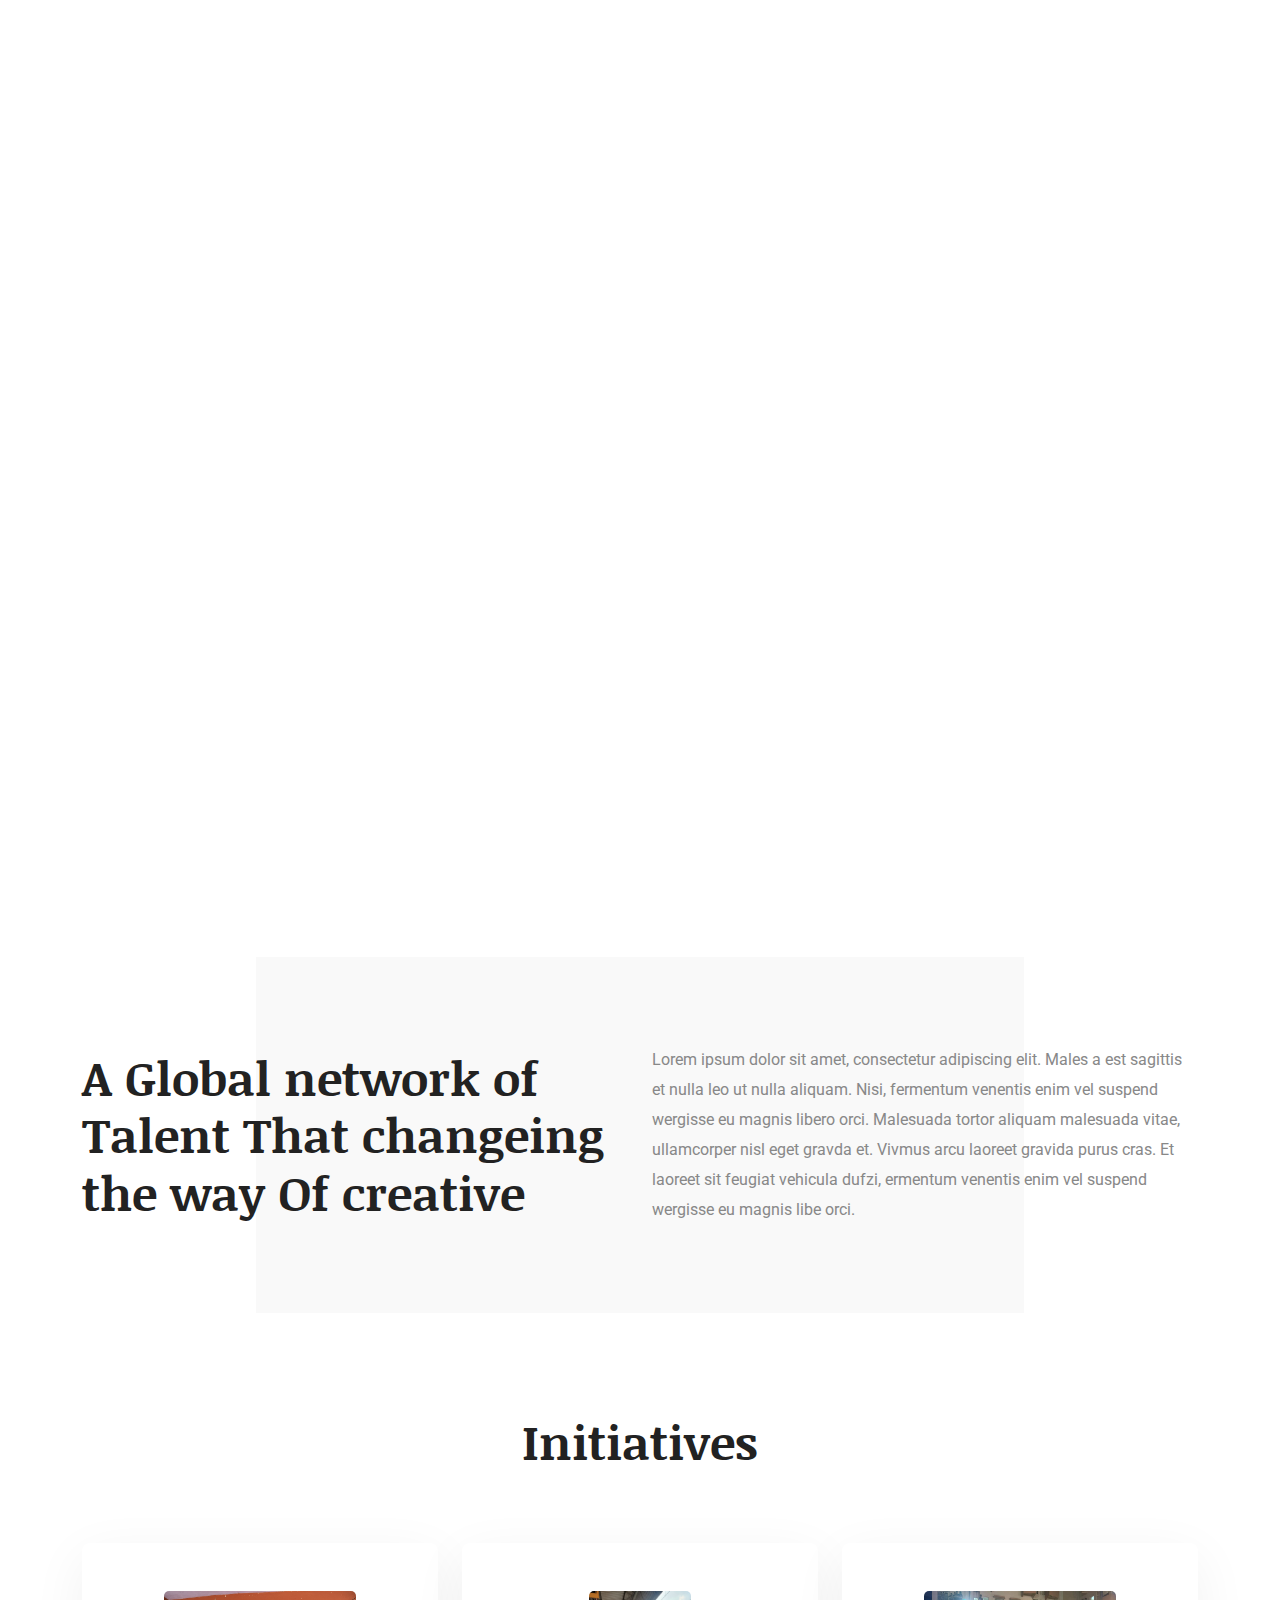
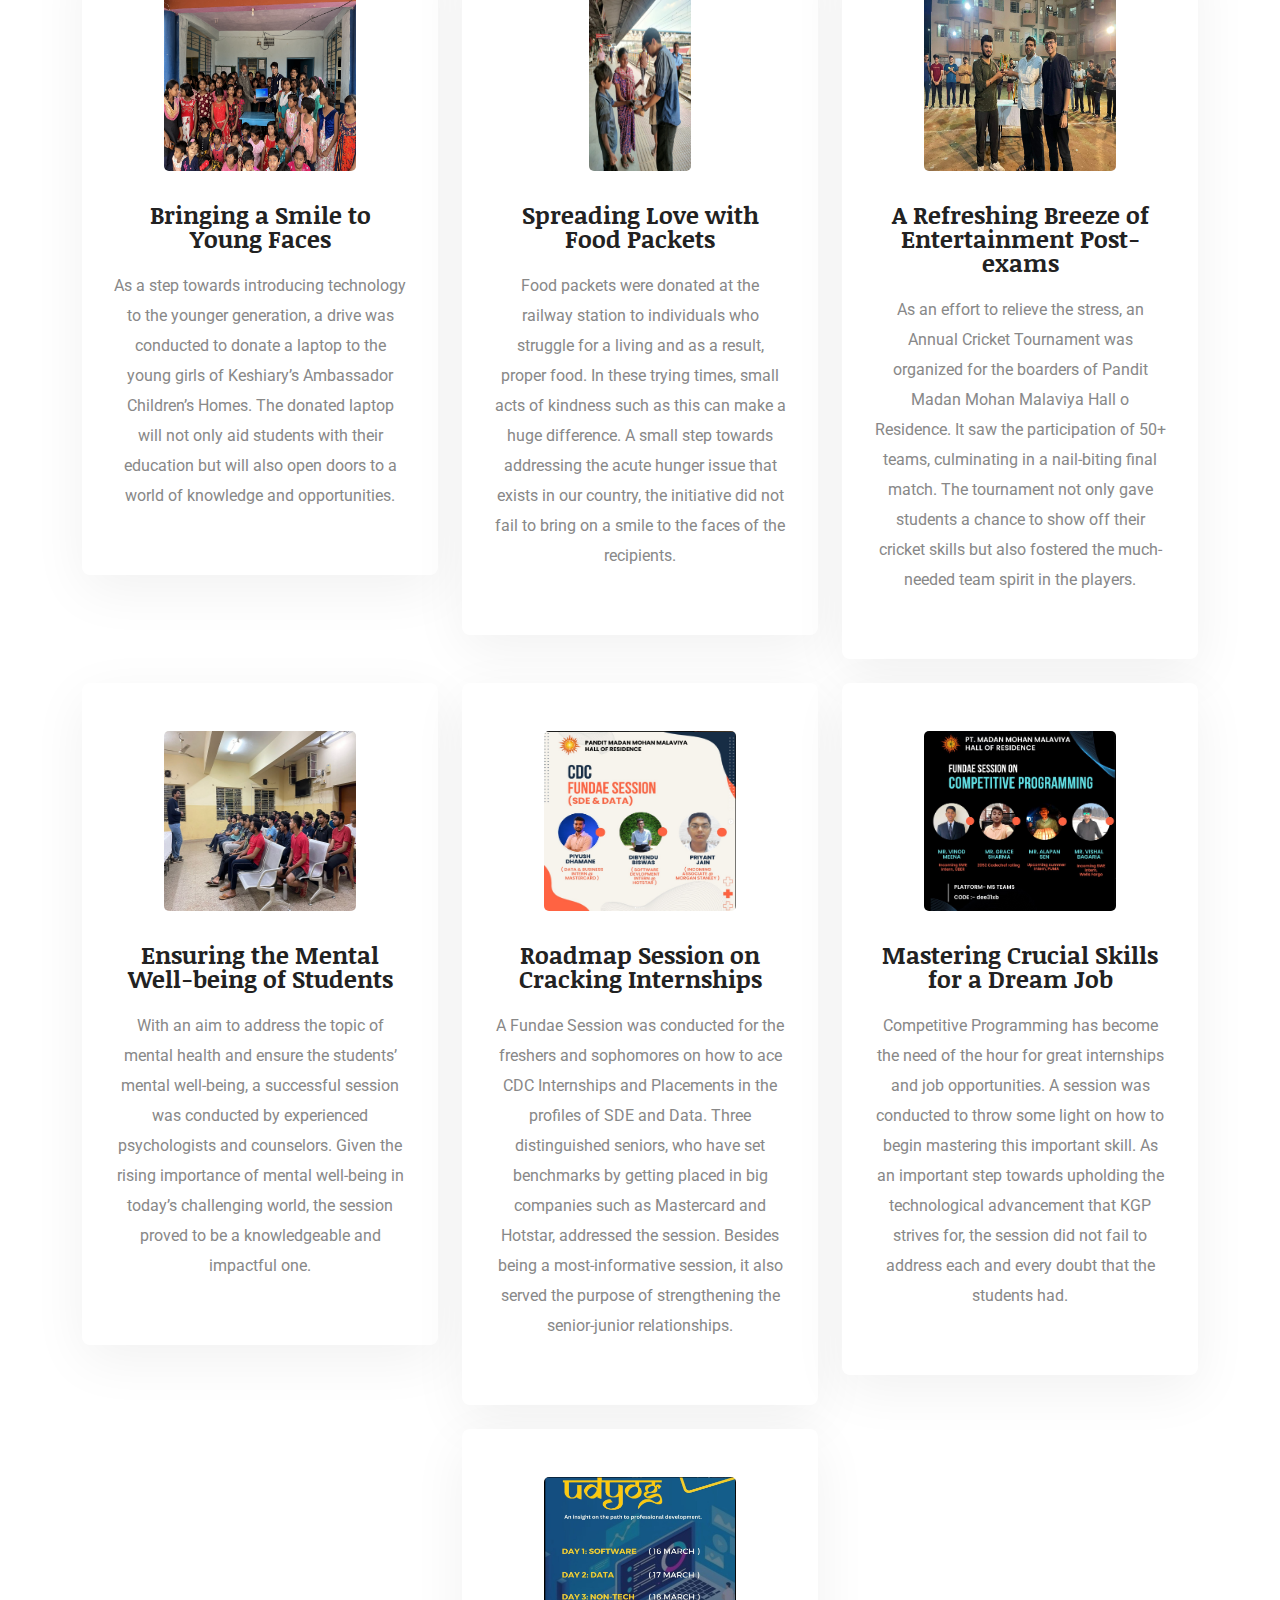
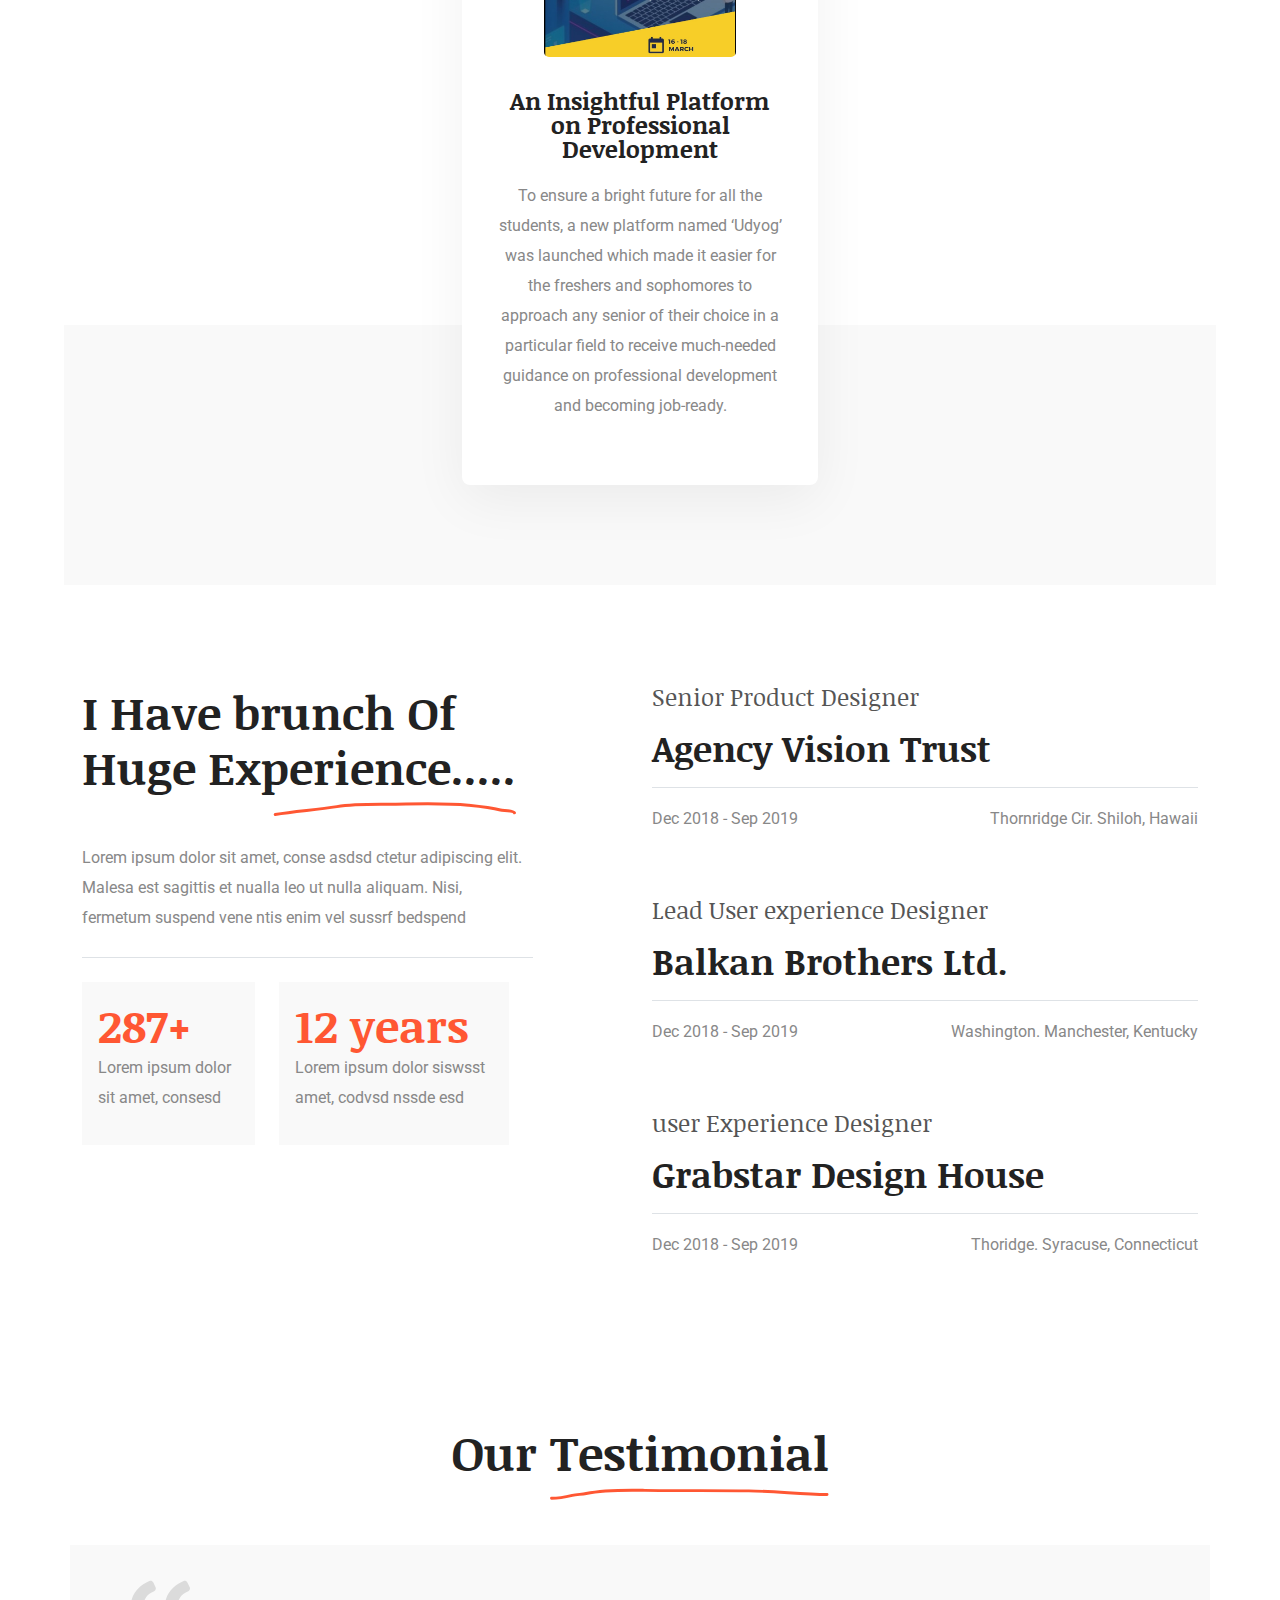
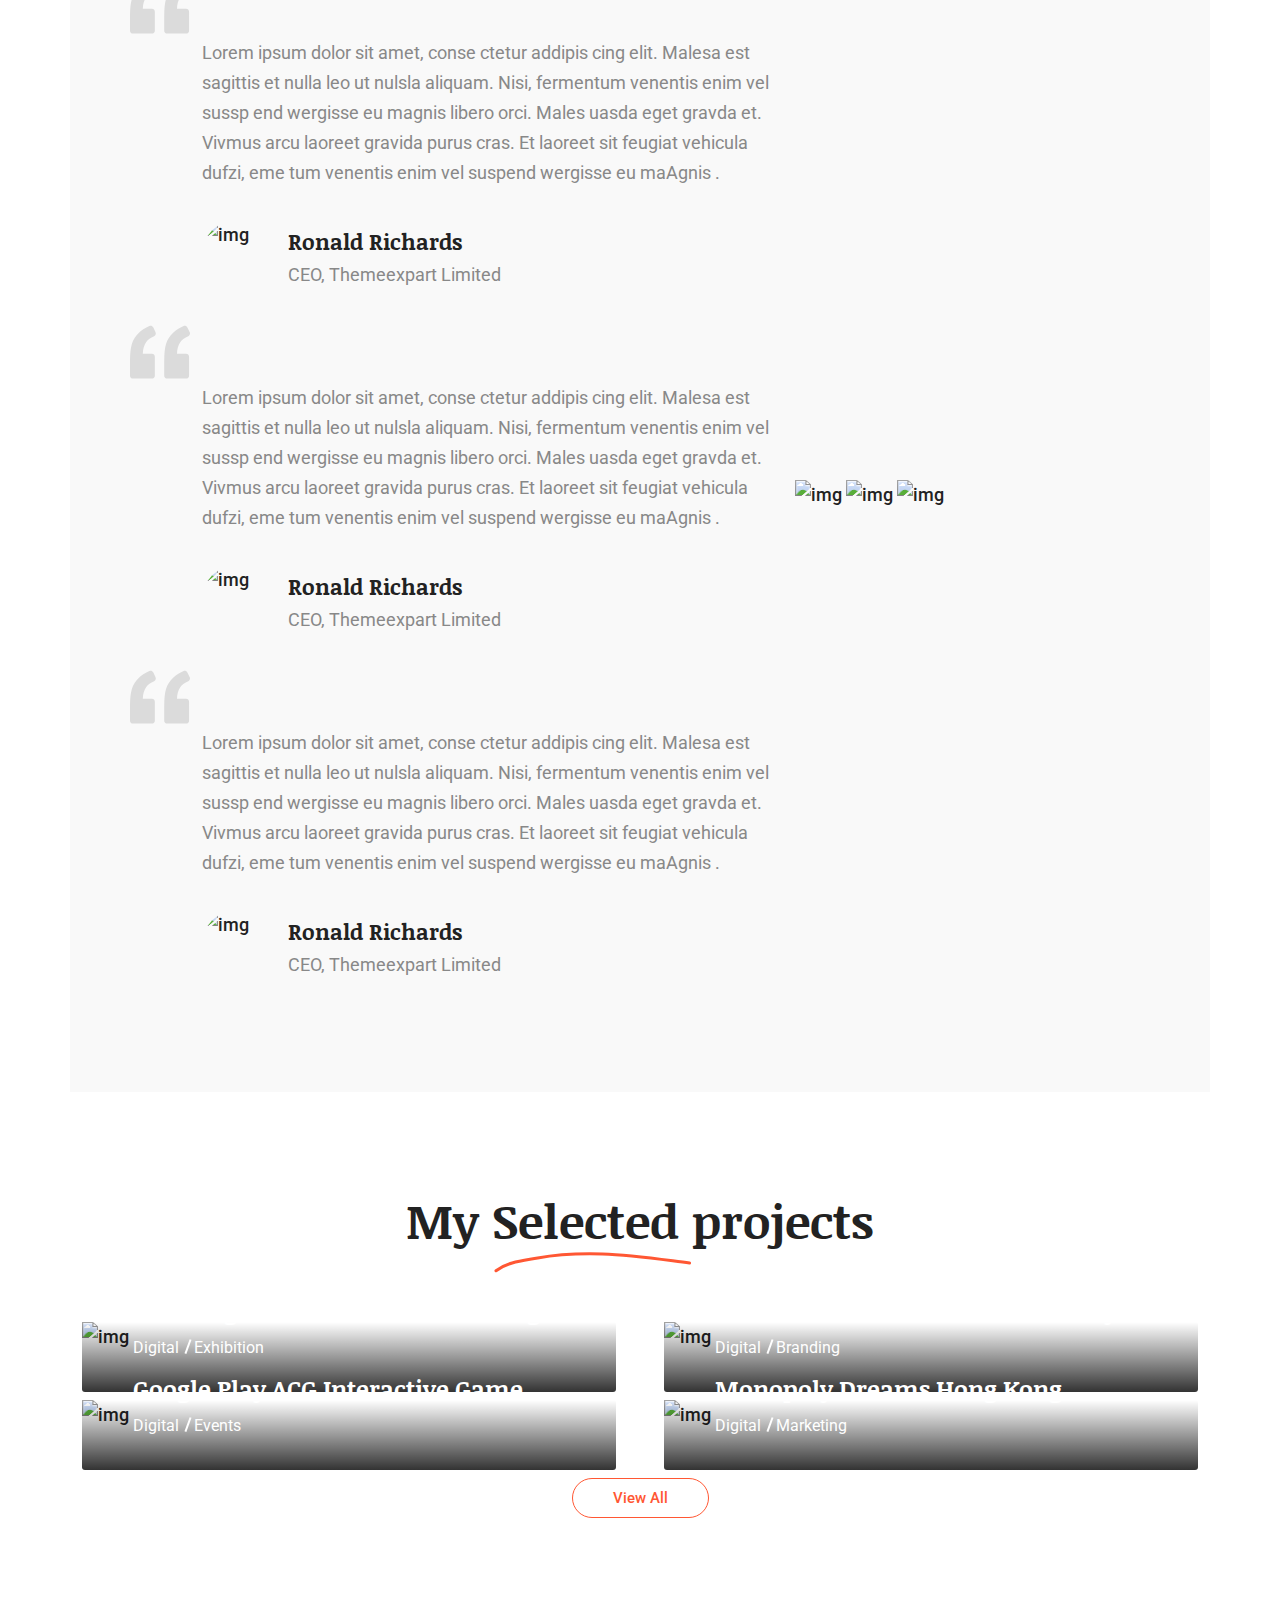
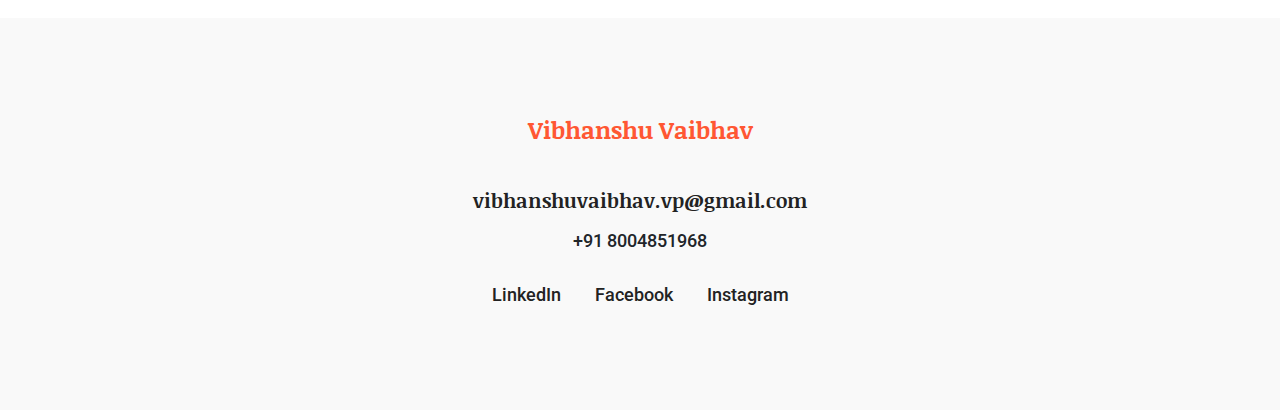
==== commit 3c0f0115: "LinkedIn" ====
--- a/theme/index.html
+++ b/theme/index.html
@@ -208,8 +208,8 @@
           <div class="card-body">
             <h4 class="card-title">Bringing a Smile to Young Faces</h4>
             <p class="card-text small">As a step towards introducing technology to the younger generation, a drive was conducted to donate a laptop to the young girls of Keshiary’s Ambassador Children’s Homes. The donated laptop will not only aid students with their education but will also open doors to a world of knowledge and opportunities.</p>
-            <a href="portfolio-single.html" class="text-primary card-link mb-0 small">View Details<i
-                class="fas fa-arrow-right ms-2"></i></a>
+            <!-- <a href="portfolio-single.html" class="text-primary card-link mb-0 small">View Details<i
+                class="fas fa-arrow-right ms-2"></i></a> -->
           </div>
         </div>
       </div>
@@ -223,8 +223,8 @@
             <h4 class="card-title">Spreading Love with Food Packets</h4>
             <p class="card-text small">Food packets were donated at the railway station to individuals who struggle for a living and as a result, proper food. In these trying times, small acts of kindness such as this can make a huge difference. A small step towards addressing the acute hunger issue that exists in our country, the initiative did not fail to bring on a smile to the faces of the recipients.
             </p>
-            <a href="#" class="text-primary card-link mb-0 small">View Details<i
-                class="fas fa-arrow-right ms-2"></i></a>
+            <!-- <a href="#" class="text-primary card-link mb-0 small">View Details<i
+                class="fas fa-arrow-right ms-2"></i></a> -->
           </div>
         </div>
       </div>
@@ -239,8 +239,8 @@
             <h4 class="card-title">A Refreshing Breeze of Entertainment Post-exams</h4>
             <p class="card-text small">
               As an effort to relieve the stress, an Annual Cricket Tournament was organized for the boarders of Pandit Madan Mohan Malaviya Hall o Residence. It saw the participation of 50+ teams, culminating in a nail-biting final match. The tournament not only gave students a chance to show off their cricket skills but also fostered the much-needed team spirit in the players.</p>
-            <a href="#" class="text-primary card-link mb-0 small">View Details<i
-                class="fas fa-arrow-right ms-2"></i></a>
+            <!-- <a href="#" class="text-primary card-link mb-0 small">View Details<i
+                class="fas fa-arrow-right ms-2"></i></a> -->
           </div>
         </div>
       </div>
@@ -255,8 +255,8 @@
             <h4 class="card-title">Ensuring the Mental Well-being of Students</h4>
             <p class="card-text small">
               With an aim to address the topic of mental health and ensure the students’ mental well-being, a successful session was conducted by experienced psychologists and counselors. Given the rising importance of mental well-being in today’s challenging world, the session proved to be a knowledgeable and impactful one.</p>
-            <a href="#" class="text-primary card-link mb-0 small">View Details<i
-                class="fas fa-arrow-right ms-2"></i></a>
+            <!-- <a href="#" class="text-primary card-link mb-0 small">View Details<i
+                class="fas fa-arrow-right ms-2"></i></a> -->
           </div>
         </div>
       </div>
@@ -271,8 +271,8 @@
             <h4 class="card-title">Roadmap Session on Cracking Internships</h4>
             <p class="card-text small">
               A Fundae Session was conducted for the freshers and sophomores on how to ace CDC Internships and Placements in the profiles of SDE and Data. Three distinguished seniors, who have set benchmarks by getting placed in big companies such as Mastercard and Hotstar, addressed the session. Besides being a most-informative session, it also served the purpose of strengthening the senior-junior relationships.</p>
-            <a href="#" class="text-primary card-link mb-0 small">View Details<i
-                class="fas fa-arrow-right ms-2"></i></a>
+            <!-- <a href="#" class="text-primary card-link mb-0 small">View Details<i
+                class="fas fa-arrow-right ms-2"></i></a> -->
           </div>
         </div>
       </div>
@@ -287,8 +287,8 @@
             <h4 class="card-title">Mastering Crucial Skills for a Dream Job</h4>
             <p class="card-text small">
               Competitive Programming has become the need of the hour for great internships and job opportunities. A session was conducted to throw some light on how to begin mastering this important skill. As an important step towards upholding the technological advancement that KGP strives for, the session did not fail to address each and every doubt that the students had.</p>
-            <a href="#" class="text-primary card-link mb-0 small">View Details<i
-                class="fas fa-arrow-right ms-2"></i></a>
+            <!-- <a href="#" class="text-primary card-link mb-0 small">View Details<i
+                class="fas fa-arrow-right ms-2"></i></a> -->
           </div>
         </div>
       </div>
@@ -303,8 +303,8 @@
             <h4 class="card-title">An Insightful Platform on Professional Development</h4>
             <p class="card-text small">
               To ensure a bright future for all the students, a new platform named ‘Udyog’ was launched which made it easier for the freshers and sophomores to approach any senior of their choice in a particular field to receive much-needed guidance on professional development and becoming job-ready.</p>
-            <a href="#" class="text-primary card-link mb-0 small">View Details<i
-                class="fas fa-arrow-right ms-2"></i></a>
+            <!-- <a href="#" class="text-primary card-link mb-0 small">View Details<i
+                class="fas fa-arrow-right ms-2"></i></a> -->
           </div>
         </div>
       </div>
@@ -592,12 +592,12 @@
     <div class="container">
       <div class="row">
         <div class="col-lg-6 mx-auto text-center">
-          <!-- <h2 class="text-primary h4 fw-bold mb-md-5 mb-3">Ready To Work?</h2> -->
-          <p class="mb-2">Thornridge Cir. Shiloh, Hawaii 81063</p>
-          <a href="#" class="mb-3 h6 text-tertiary d-block">hellorick@gmail.com</a>
-          <a class="mb-lg-4 mb-3 d-inline-block text-dark" href="#">+880 (308) 555-0121</a>
+          <h2 class="text-primary h4 fw-bold mb-md-5 mb-3">Vibhanshu Vaibhav</h2>
+          <!-- <p class="mb-2">Thornridge Cir. Shiloh, Hawaii 81063</p> -->
+          <a href="" class="mb-3 h6 text-tertiary d-block">vibhanshuvaibhav.vp@gmail.com</a>
+          <a class="mb-lg-4 mb-3 d-inline-block text-dark" href="">+91 8004851968</a>
           <ul class="list-inline">
-            <li class="list-inline-item"><a href="https://wa.me/918004851968?text=">WhatsApp</a></li>
+            <li class="list-inline-item"><a href="https://www.linkedin.com/in/vibhanshu2803">LinkedIn</a></li>
             <li class="list-inline-item"><a href="https://www.facebook.com/vibhanshu.vaibhav.528?mibextid=ZbWKwL">Facebook</a></li>
             <li class="list-inline-item"><a href="https://instagram.com/_vibhanshu_vaibhav?igshid=YmMyMTA2M2Y=">Instagram</a></li>
           </ul>
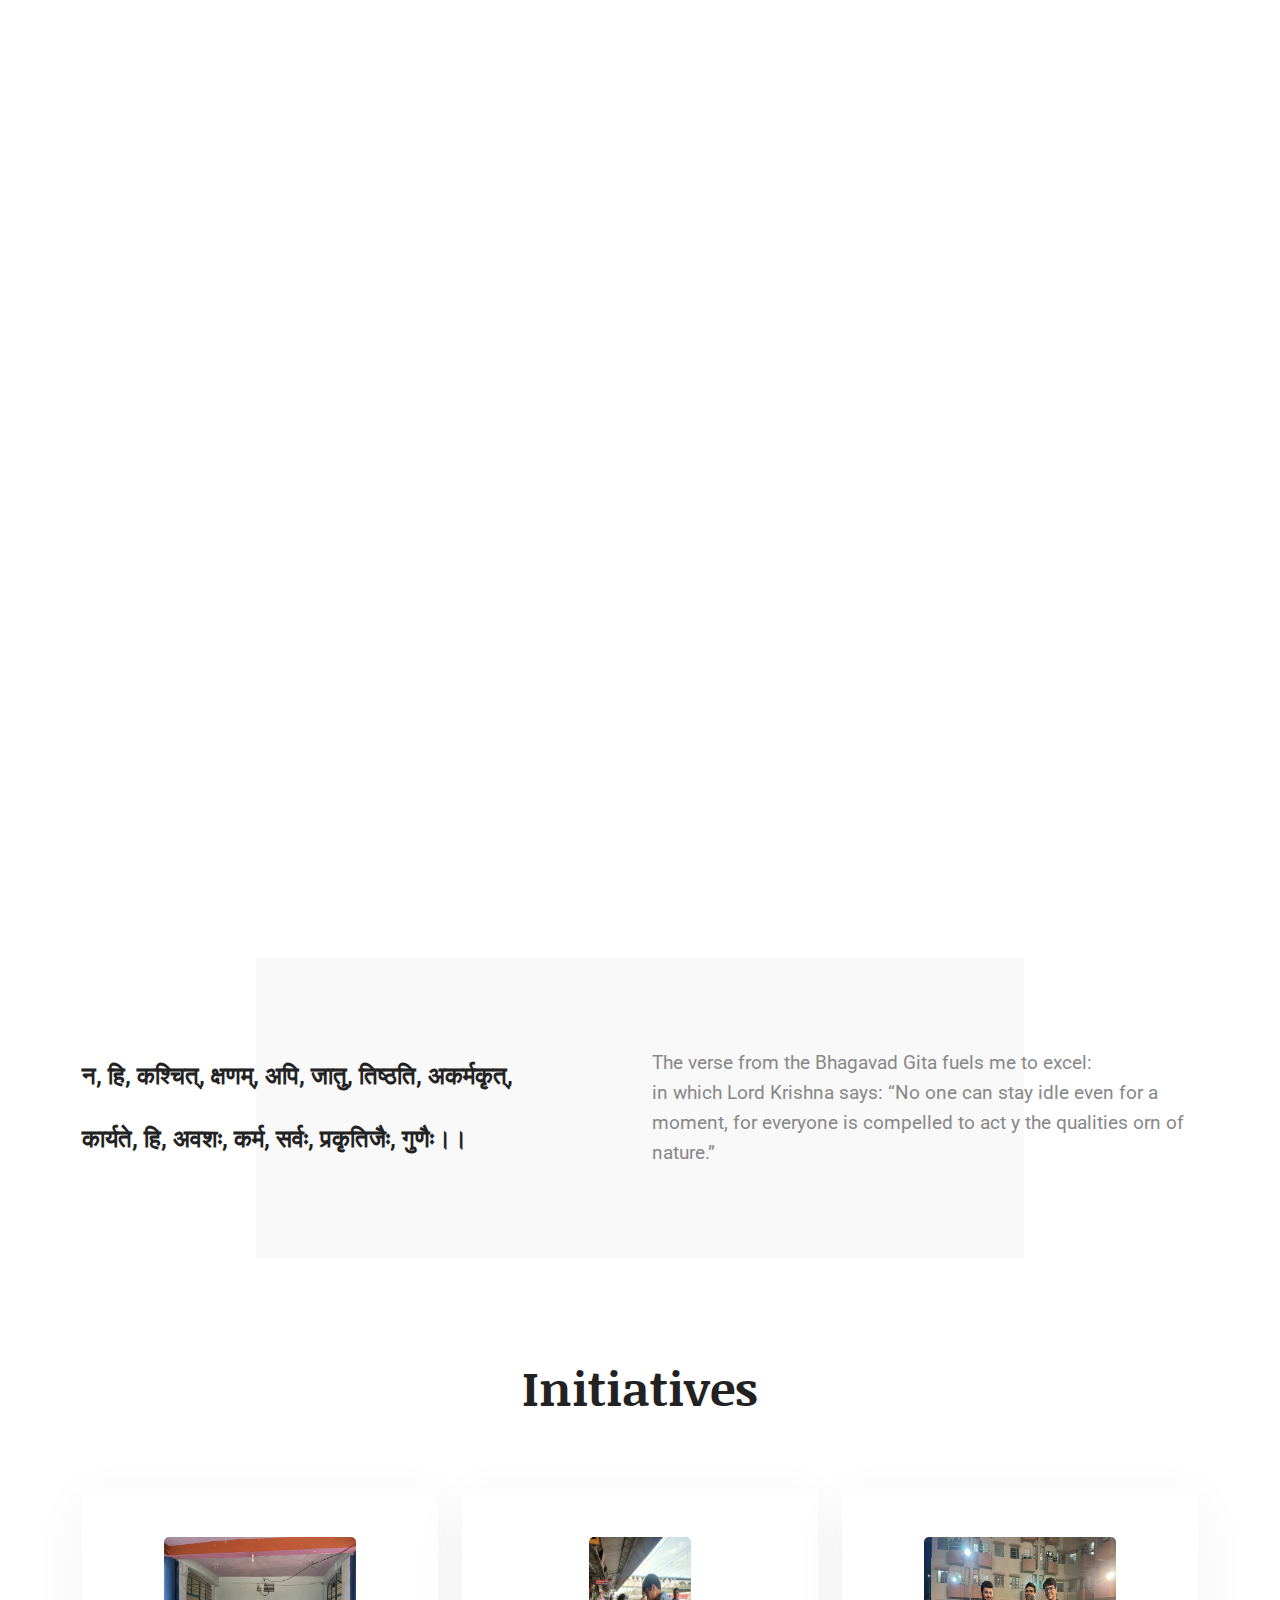
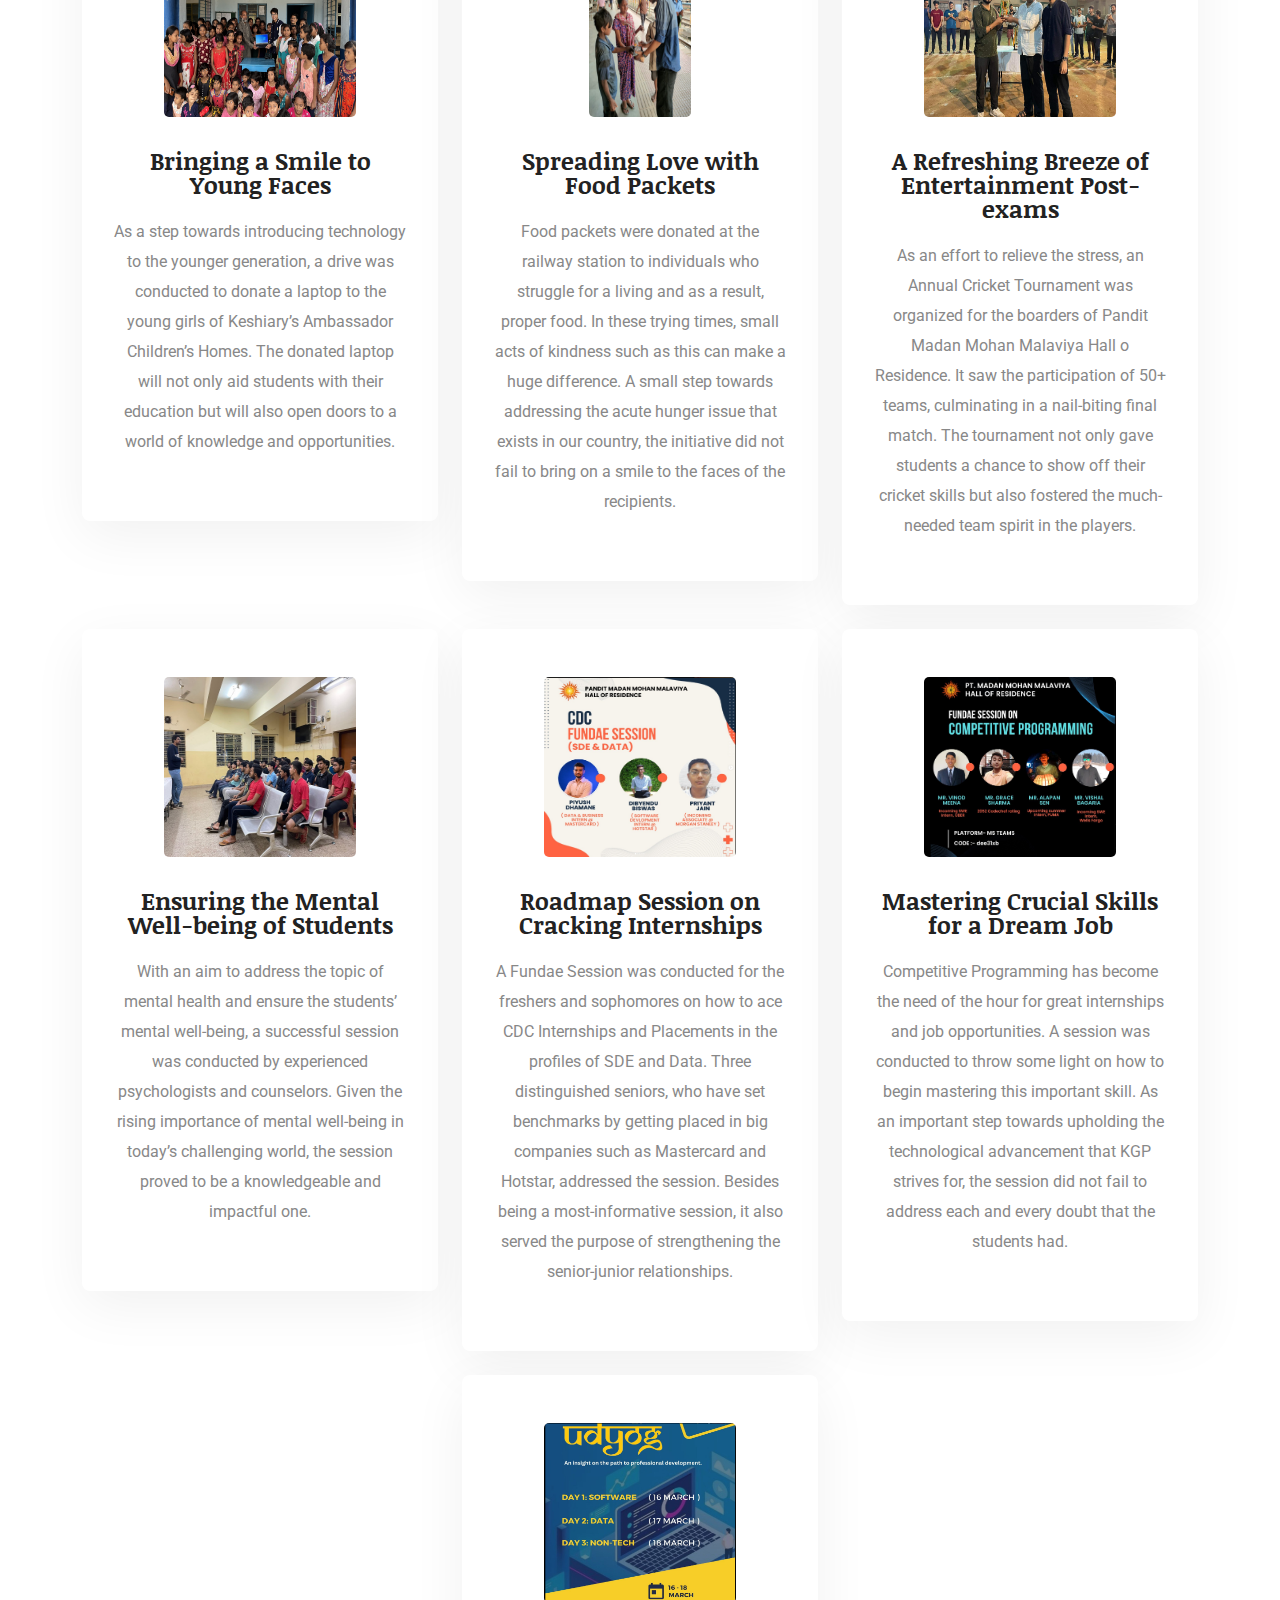
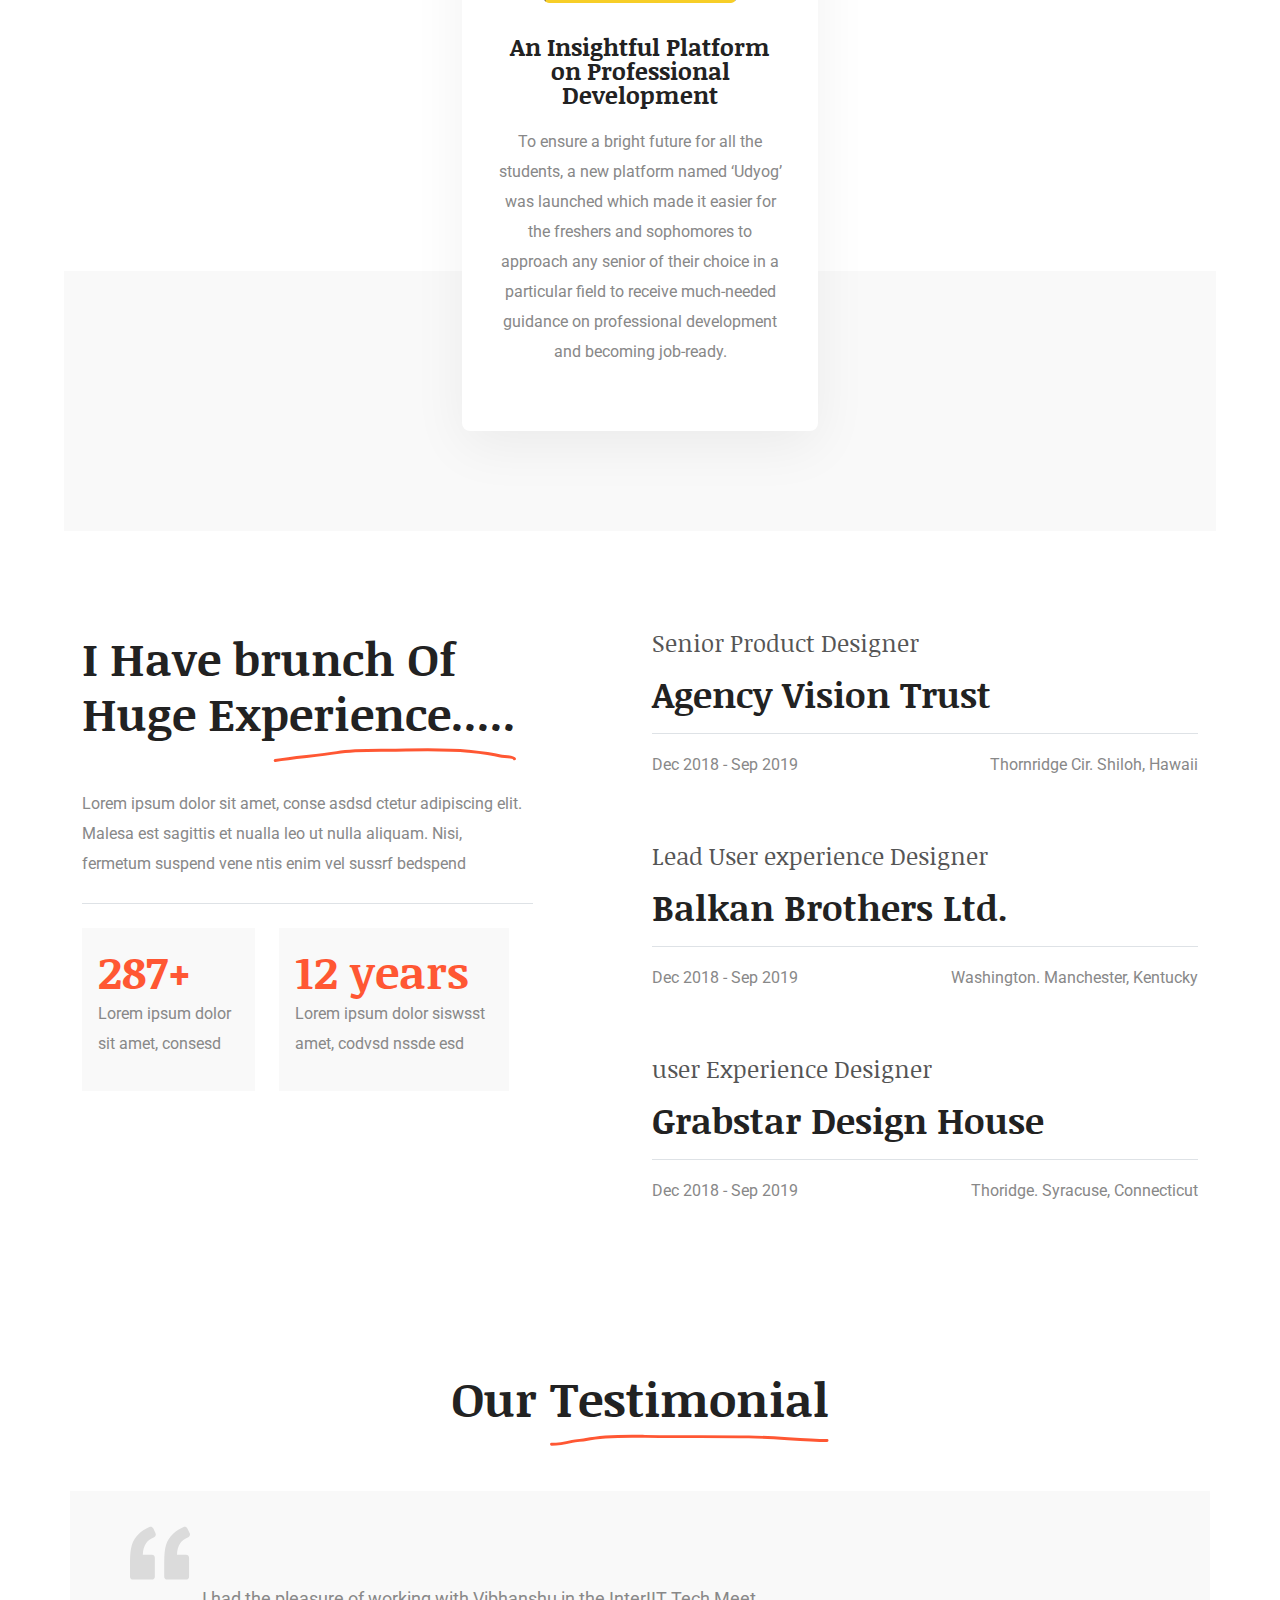
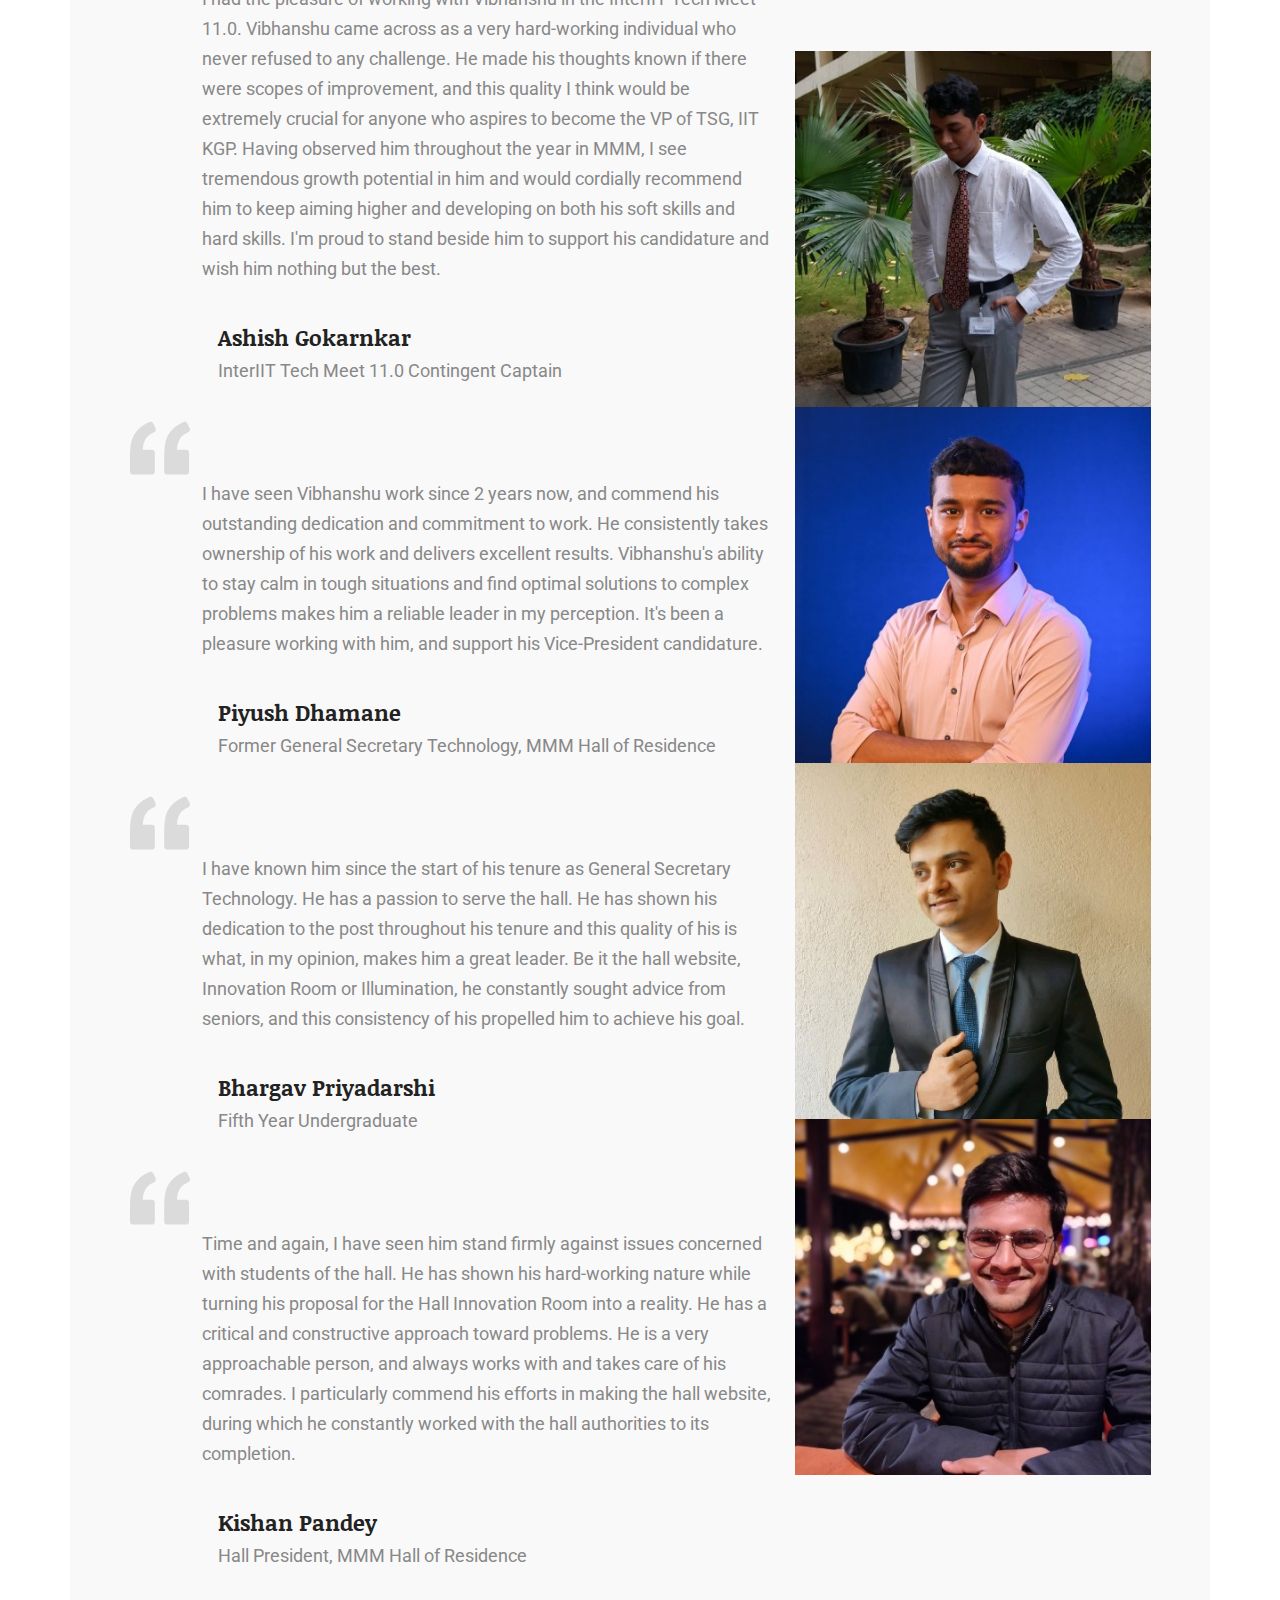
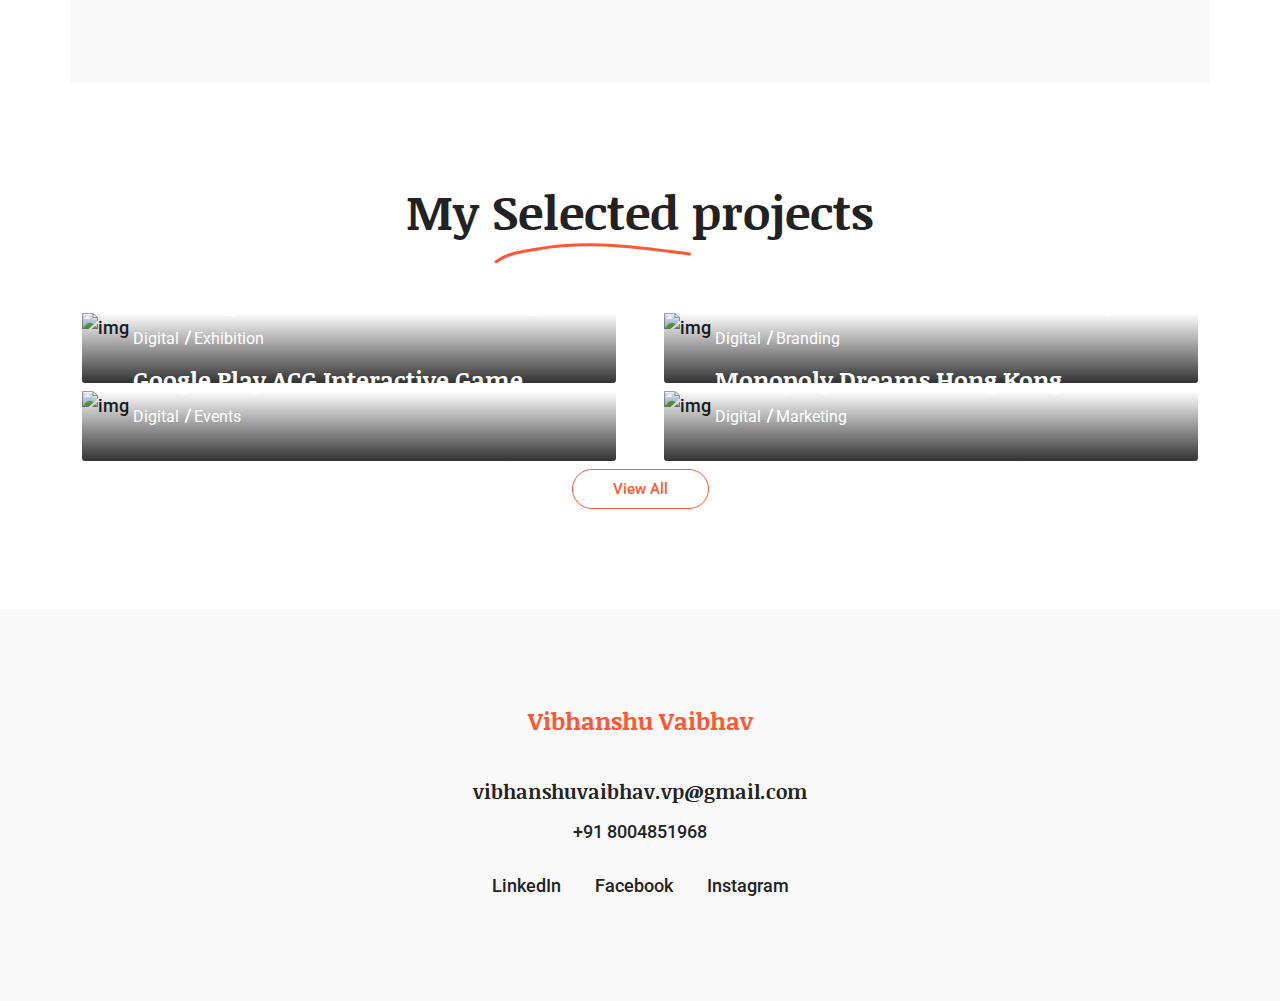
==== commit 83c43fad: "Testimonials" ====
--- a/theme/index.html
+++ b/theme/index.html
@@ -164,16 +164,16 @@
   <div class="container">
     <div class="row  justify-content-center align-items-center">
       <div class="col-md-6">
-        <div class="me-4" data-aos="fade-right" data-aos-duration="1500">
-          <h2>A Global network of Talent That changeing the way Of creative</h2>
+        <div class="sloke" data-aos="fade-right" data-aos-duration="1500">
+         
+            न, हि, कश्चित्, क्षणम्, अपि, जातु, तिष्ठति, अकर्मकृत्,<br />
+            
+            कार्यते, हि, अवशः, कर्म, सर्वः, प्रकृतिजैः, गुणैः।।
         </div>
       </div>
       <div class=" col-md-6" data-aos="fade-left" data-aos-duration="1500">
-        <p class="mb-0">Lorem ipsum dolor sit amet, consectetur adipiscing elit. Males
-          a est sagittis et nulla leo ut nulla aliquam. Nisi, fermentum venentis enim vel suspend wergisse eu magnis
-          libero orci. Malesuada tortor aliquam malesuada vitae, ullamcorper nisl eget gravda et. Vivmus arcu laoreet
-          gravida purus cras. Et laoreet sit feugiat vehicula dufzi,
-          ermentum venentis enim vel suspend wergisse eu magnis libe orci.</p>
+        <p class="mb-0" style="font-size: 1.2rem;">The verse from the Bhagavad Gita fuels me to excel:<br />
+          in which Lord Krishna says: “No one can stay idle even for a moment, for everyone is compelled to act y the qualities orn of nature.”</p>
       </div>
     </div>
   </div>
@@ -406,17 +406,14 @@
             </svg>
             <div class="ms-lg-5 ms-md-4  mb-3">
               <div class="ms-md-4">
-                <p>Lorem ipsum dolor sit amet, conse ctetur addipis cing elit. Malesa est sagittis
-                  et nulla leo ut nulsla aliquam. Nisi, fermentum venentis enim vel sussp end wergisse eu magnis
-                  libero
-                  orci. Males uasda eget gravda et. Vivmus arcu laoreet gravida purus cras. Et laoreet sit feugiat
-                  vehicula dufzi, eme tum venentis enim vel suspend wergisse eu maAgnis .</p>
+                <p>I had the pleasure of working with Vibhanshu in the InterIIT Tech Meet 11.0. Vibhanshu came across as a very hard-working individual who never refused to any challenge. He made his thoughts known if there were scopes of improvement, and this quality I think would be extremely crucial for anyone who aspires to become the VP of TSG, IIT KGP. Having observed him throughout the year in MMM, I see tremendous growth potential in him and would cordially recommend him to keep aiming higher and developing on both his soft skills and hard skills. I'm proud to stand beside him to support his candidature and wish him nothing but the best.
+                </p>
               </div>
               <div class="d-flex ms-md-4   align-items-center justify-content-md-start justify-content-center">
-                <img class="img" src="images/tstimonial-left-img.png" alt="img">
+                <!-- <img class="img" src="images/Ashish.jpg" alt="img"> -->
                 <div class="text ms-3">
-                  <h5 class="mt-4 mb-1">Ronald Richards</h5>
-                  <p>CEO, Themeexpart Limited</p>
+                  <h5 class="mt-4 mb-1">Ashish Gokarnkar</h5>
+                  <p>InterIIT Tech Meet 11.0 Contingent Captain</p>
                 </div>
               </div>
             </div>
@@ -433,18 +430,14 @@
             </svg>
             <div class="ms-lg-5 ms-md-4 mb-3">
               <div class="ms-md-4">
-                <p>Lorem ipsum dolor sit amet, conse ctetur addipis cing elit. Malesa est sagittis
-                  et nulla leo ut nulsla aliquam. Nisi, fermentum venentis enim vel sussp end wergisse eu magnis
-                  libero
-                  orci. Males uasda eget gravda et. Vivmus arcu laoreet gravida purus cras. Et laoreet sit feugiat
-                  vehicula dufzi, eme tum venentis enim vel suspend wergisse eu maAgnis .</p>
+                <p>I have seen Vibhanshu work since 2 years now, and commend his outstanding dedication and commitment to work. He consistently takes ownership of his work and delivers excellent results. Vibhanshu's ability to stay calm in tough situations and find optimal solutions to complex problems makes him a reliable leader in my perception. It's been a pleasure working with him, and support his Vice-President candidature.</p>
               </div>
               <div
                 class="d-flex ms-md-4 mb-4 mb-md-0 align-items-center justify-content-md-start justify-content-center">
-                <img class="img" src="images/tstimonial-left-img.png" alt="img">
+                <!-- <img class="img" src="images/piyush.jpg" alt="img"> -->
                 <div class="text ms-3">
-                  <h5 class="mt-4 mb-1">Ronald Richards</h5>
-                  <p>CEO, Themeexpart Limited</p>
+                  <h5 class="mt-4 mb-1">Piyush Dhamane</h5>
+                  <p>Former General Secretary Technology, MMM Hall of Residence</p>
                 </div>
               </div>
             </div>
@@ -461,18 +454,40 @@
             </svg>
             <div class="ms-lg-5 ms-md-4 mb-3">
               <div class="ms-md-4">
-                <p>Lorem ipsum dolor sit amet, conse ctetur addipis cing elit. Malesa est sagittis
-                  et nulla leo ut nulsla aliquam. Nisi, fermentum venentis enim vel sussp end wergisse eu magnis
-                  libero
-                  orci. Males uasda eget gravda et. Vivmus arcu laoreet gravida purus cras. Et laoreet sit feugiat
-                  vehicula dufzi, eme tum venentis enim vel suspend wergisse eu maAgnis .</p>
+                <p>I have known him since the start of his tenure as General Secretary Technology. He has a passion to serve the hall. He has shown his dedication to the post throughout his tenure and this quality of his is what, in my opinion, makes him a great leader. Be it the hall website, Innovation Room or Illumination, he constantly sought advice from seniors, and this consistency of his propelled him to achieve his goal.</p>
               </div>
               <div
                 class="d-flex ms-md-4 mb-4 mb-md-0 align-items-center justify-content-md-start justify-content-center">
-                <img class="img" src="images/tstimonial-left-img.png" alt="img">
+                <!-- <img class="img" src="images/tstimonial-left-img.png" alt="img"> -->
                 <div class="text ms-3">
-                  <h5 class="mt-4 mb-1">Ronald Richards</h5>
-                  <p>CEO, Themeexpart Limited</p>
+                  <h5 class="mt-4 mb-1">Bhargav Priyadarshi</h5>
+                  <p>Fifth Year Undergraduate</p>
+                </div>
+              </div>
+            </div>
+          </div>
+          <div class="testimonial-left-slider-item">
+            <svg class="quotation" width="60" height="61" viewBox="0 0 60 61" fill="none"
+              xmlns="http://www.w3.org/2000/svg">
+              <path
+                d="M24.1044 14.1903C25.6048 13.561 26.2341 11.7702 25.5564 10.3181L23.1847 5.33265C22.5071 3.92946 20.8614 3.29975 19.4093 3.92946C15.2951 5.67195 11.7618 7.94686 8.95443 10.7058C5.51786 13.9483 3.19455 17.6752 1.93609 21.7894C0.677632 25.9525 0 31.6151 0 38.827V53.6866C0 55.2838 1.30686 56.5907 2.90414 56.5907H21.9262C23.5235 56.5907 24.8304 55.2838 24.8304 53.6866V34.6644C24.8304 33.0667 23.5235 31.7603 21.9262 31.7603H12.8266C12.9234 26.8712 14.0851 22.9511 16.2148 19.9981C17.9573 17.6273 20.571 15.6912 24.1044 14.1903Z"
+                fill="#DBDBDB" />
+              <path
+                d="M58.2764 14.1903C59.7769 13.5611 60.4056 11.7702 59.7285 10.3181L57.3568 5.38159C56.6791 3.97792 55.0335 3.34869 53.5814 3.97792C49.5156 5.72041 46.0301 7.99532 43.1749 10.7058C39.7378 13.9972 37.3666 17.7242 36.1077 21.8384C34.8492 25.9037 34.2205 31.5672 34.2205 38.8276V53.6871C34.2205 55.2844 35.5273 56.5913 37.1246 56.5913H56.1467C57.744 56.5913 59.0509 55.2844 59.0509 53.6871V34.665C59.0509 33.0672 57.744 31.7609 56.1467 31.7609H46.9987C47.0955 26.8717 48.2576 22.9516 50.3868 19.9986C52.1293 17.6274 54.743 15.6913 58.2764 14.1903Z"
+                fill="#DBDBDB" />
+            </svg>
+            <div class="ms-lg-5 ms-md-4 mb-3">
+              <div class="ms-md-4">
+                <p>Time and again, I have seen him stand firmly against issues concerned with students of the hall. He has shown his hard-working nature while turning his proposal for the Hall Innovation Room into a reality. He has a critical and constructive approach toward problems. He is a very approachable person, and always works with and takes care of his comrades. I particularly commend his efforts in making the hall website, during which he 
+                  constantly worked with the hall authorities to its completion.
+                  </p>
+              </div>
+              <div
+                class="d-flex ms-md-4 mb-4 mb-md-0 align-items-center justify-content-md-start justify-content-center">
+                <!-- <img class="img" src="images/tstimonial-left-img.png" alt="img"> -->
+                <div class="text ms-3">
+                  <h5 class="mt-4 mb-1">Kishan Pandey</h5>
+                  <p>Hall President, MMM Hall of Residence</p>
                 </div>
               </div>
             </div>
@@ -482,9 +497,10 @@
       </div>
       <div class="col-md-5 col-xl-4 order-0 order-md-1">
         <div class="testimonial-right-slider mb-md-0 mb-5">
-          <img class="img img-fluid" src="images/tstimonial-right-img.png" alt="img">
-          <img class="img img-fluid" src="images/tstimonial-right-img-two.png" alt="img">
-          <img class="img img-fluid" src="images/tstimonial-right-img-three.png" alt="img">
+          <img class="img img-fluid" src="images/Ashish.jpg" alt="img">
+          <img class="img img-fluid" src="images/piyush.jpg" alt="img">
+          <img class="img img-fluid" src="images/Bhargav.jpg" alt="img">
+          <img class="img img-fluid" src="images/Kishan.jpg" alt="img">
         </div>
       </div>
     </div>
--- a/theme/css/style.css
+++ b/theme/css/style.css
@@ -2881,6 +2881,19 @@
   transition: color 0.15s ease-in-out, background-color 0.15s ease-in-out,
     border-color 0.15s ease-in-out, box-shadow 0.15s ease-in-out;
 }
+.sloke{
+  position: relative;
+ font-size: 1.5rem;
+  line-height:7vh;
+  font-weight: bold;
+  
+}
+@media (max-width:920px){
+  .sloke{
+    line-height: 4vh;
+    font-size: 1rem;
+  }
+}
 @media (prefers-reduced-motion: reduce) {
   .btn {
     transition: none;
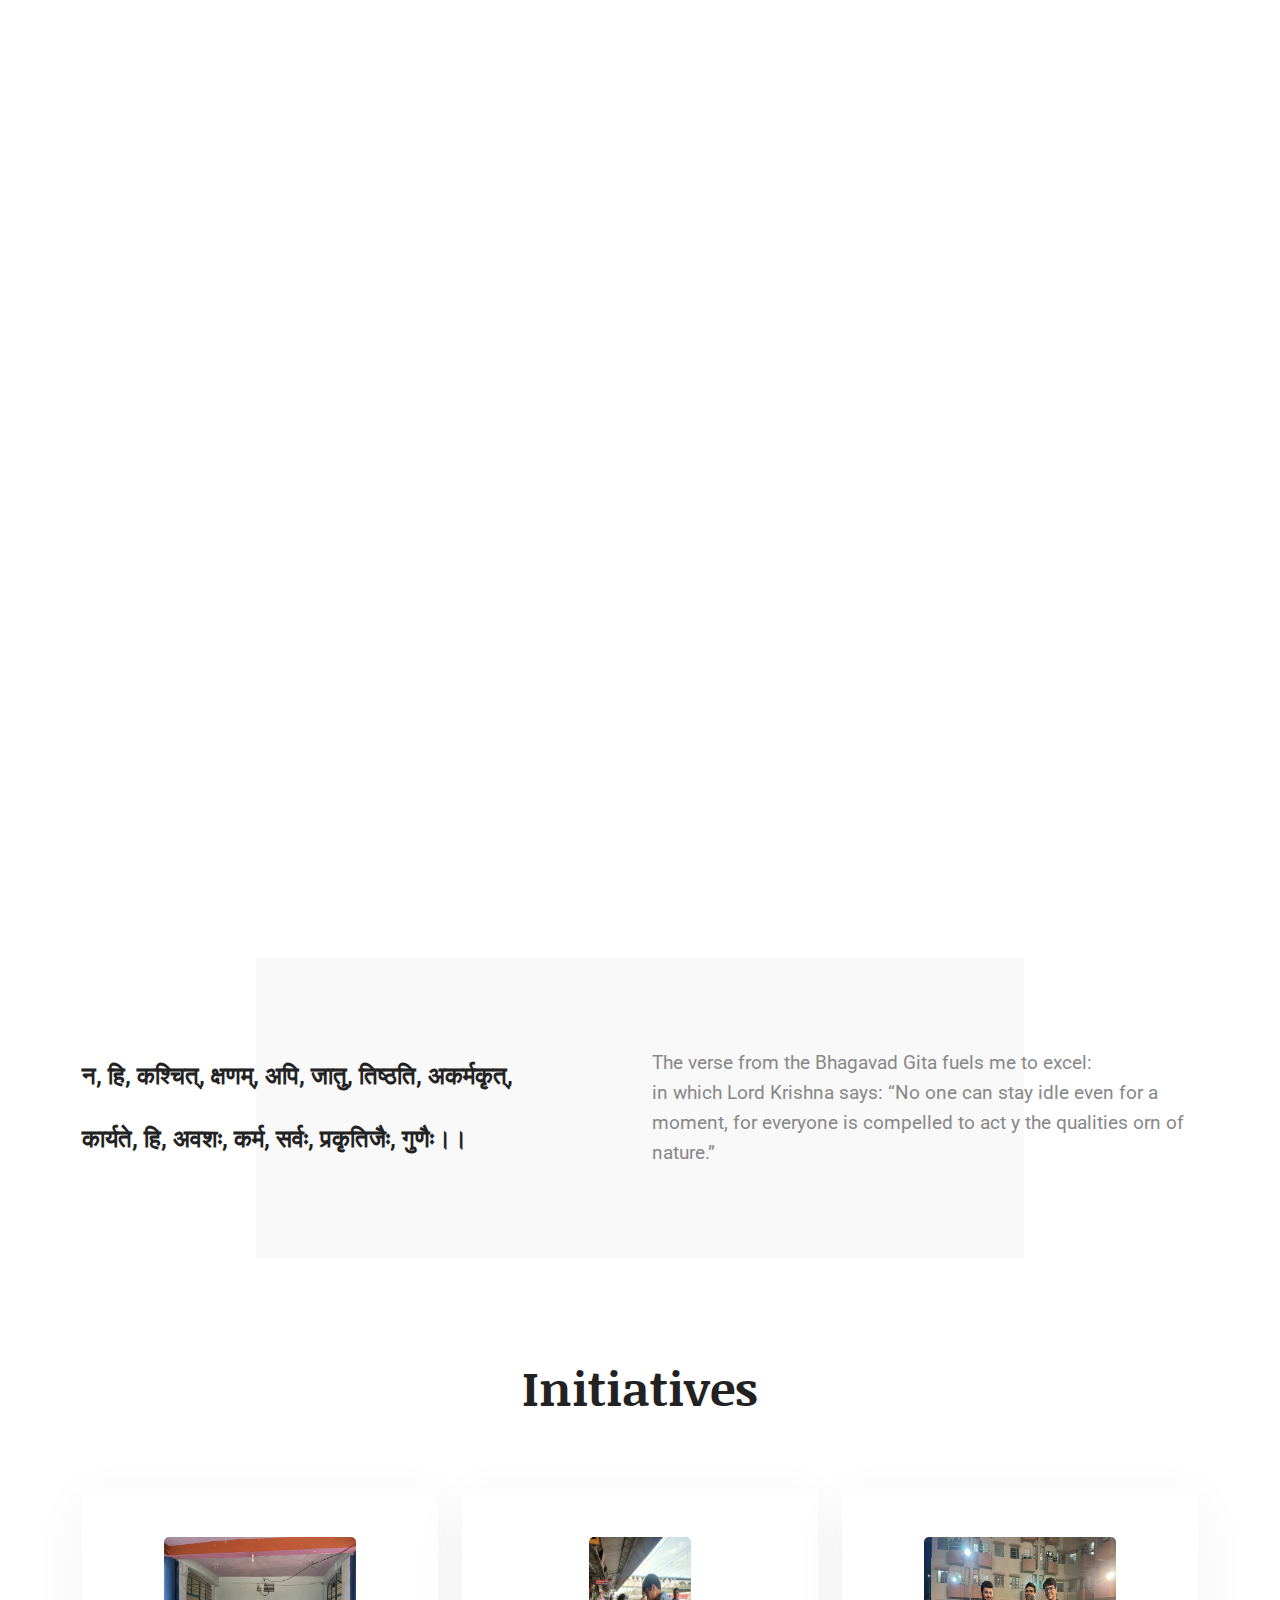
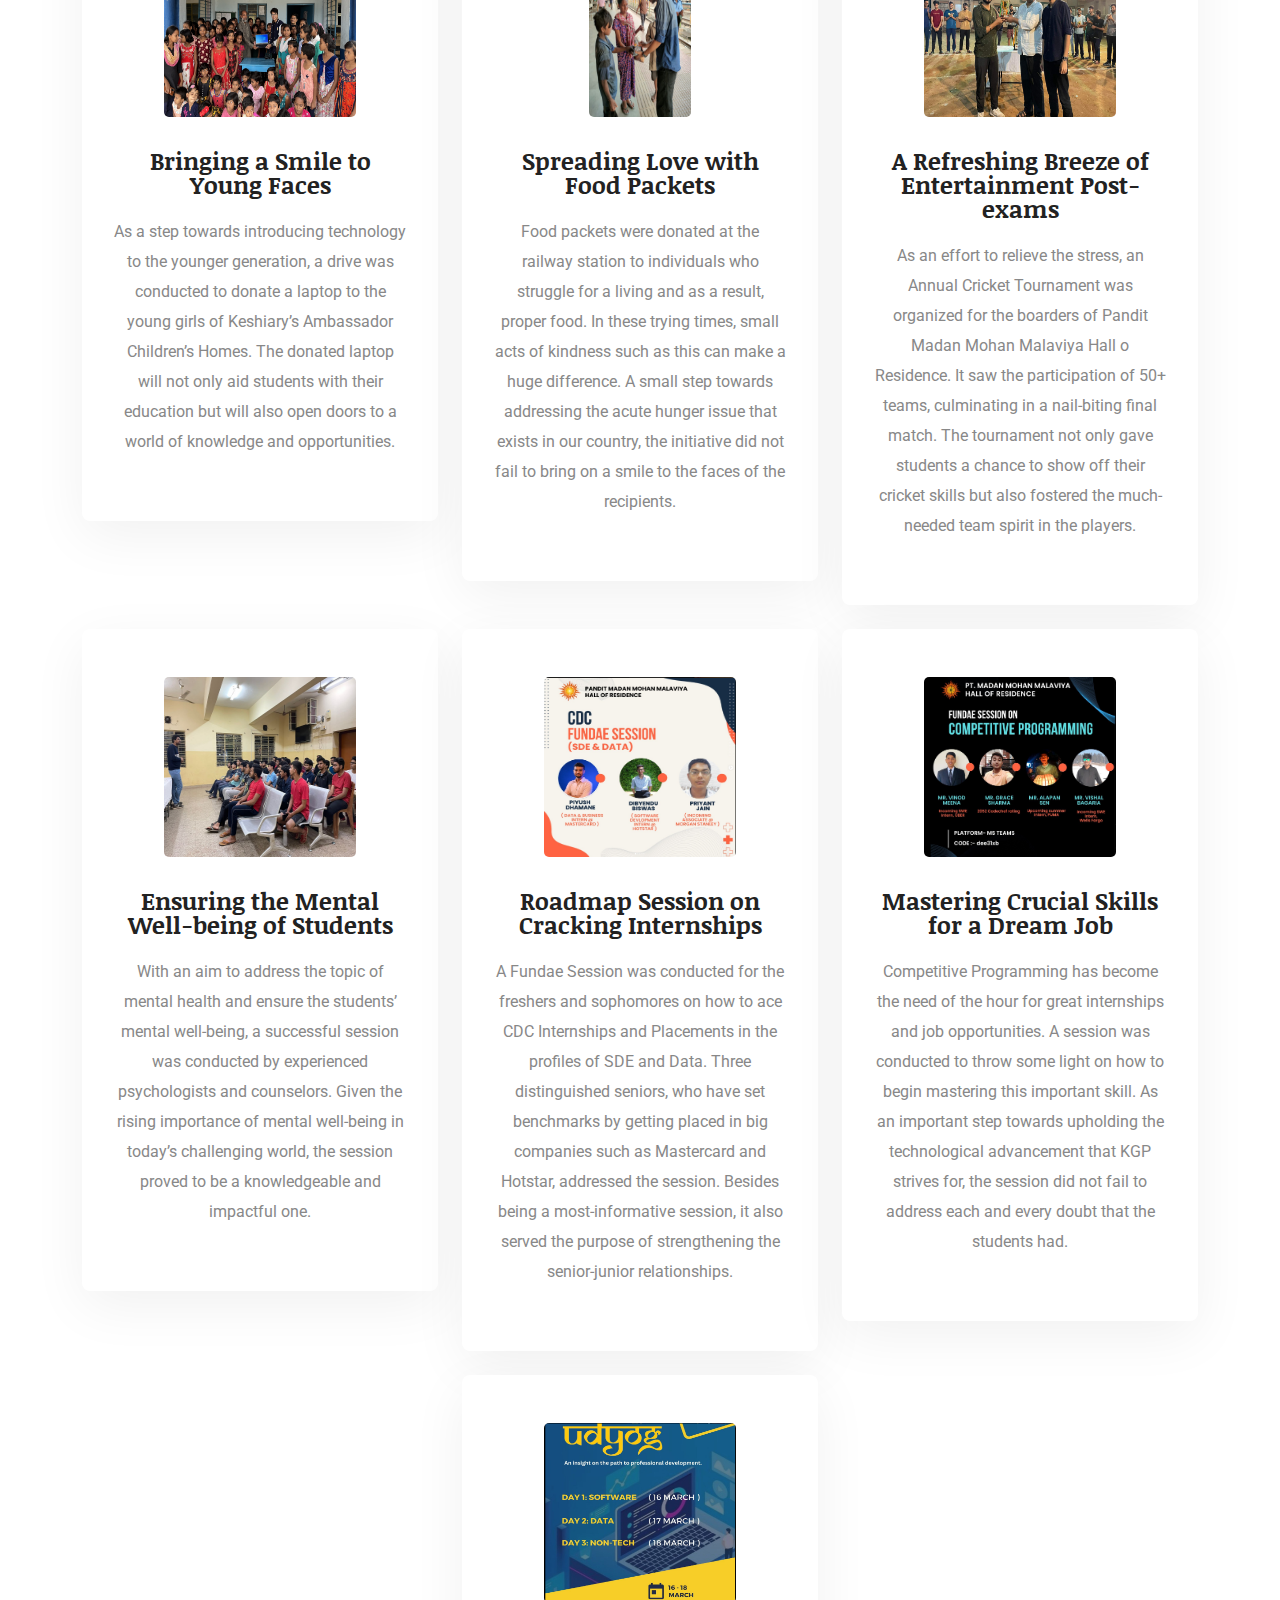
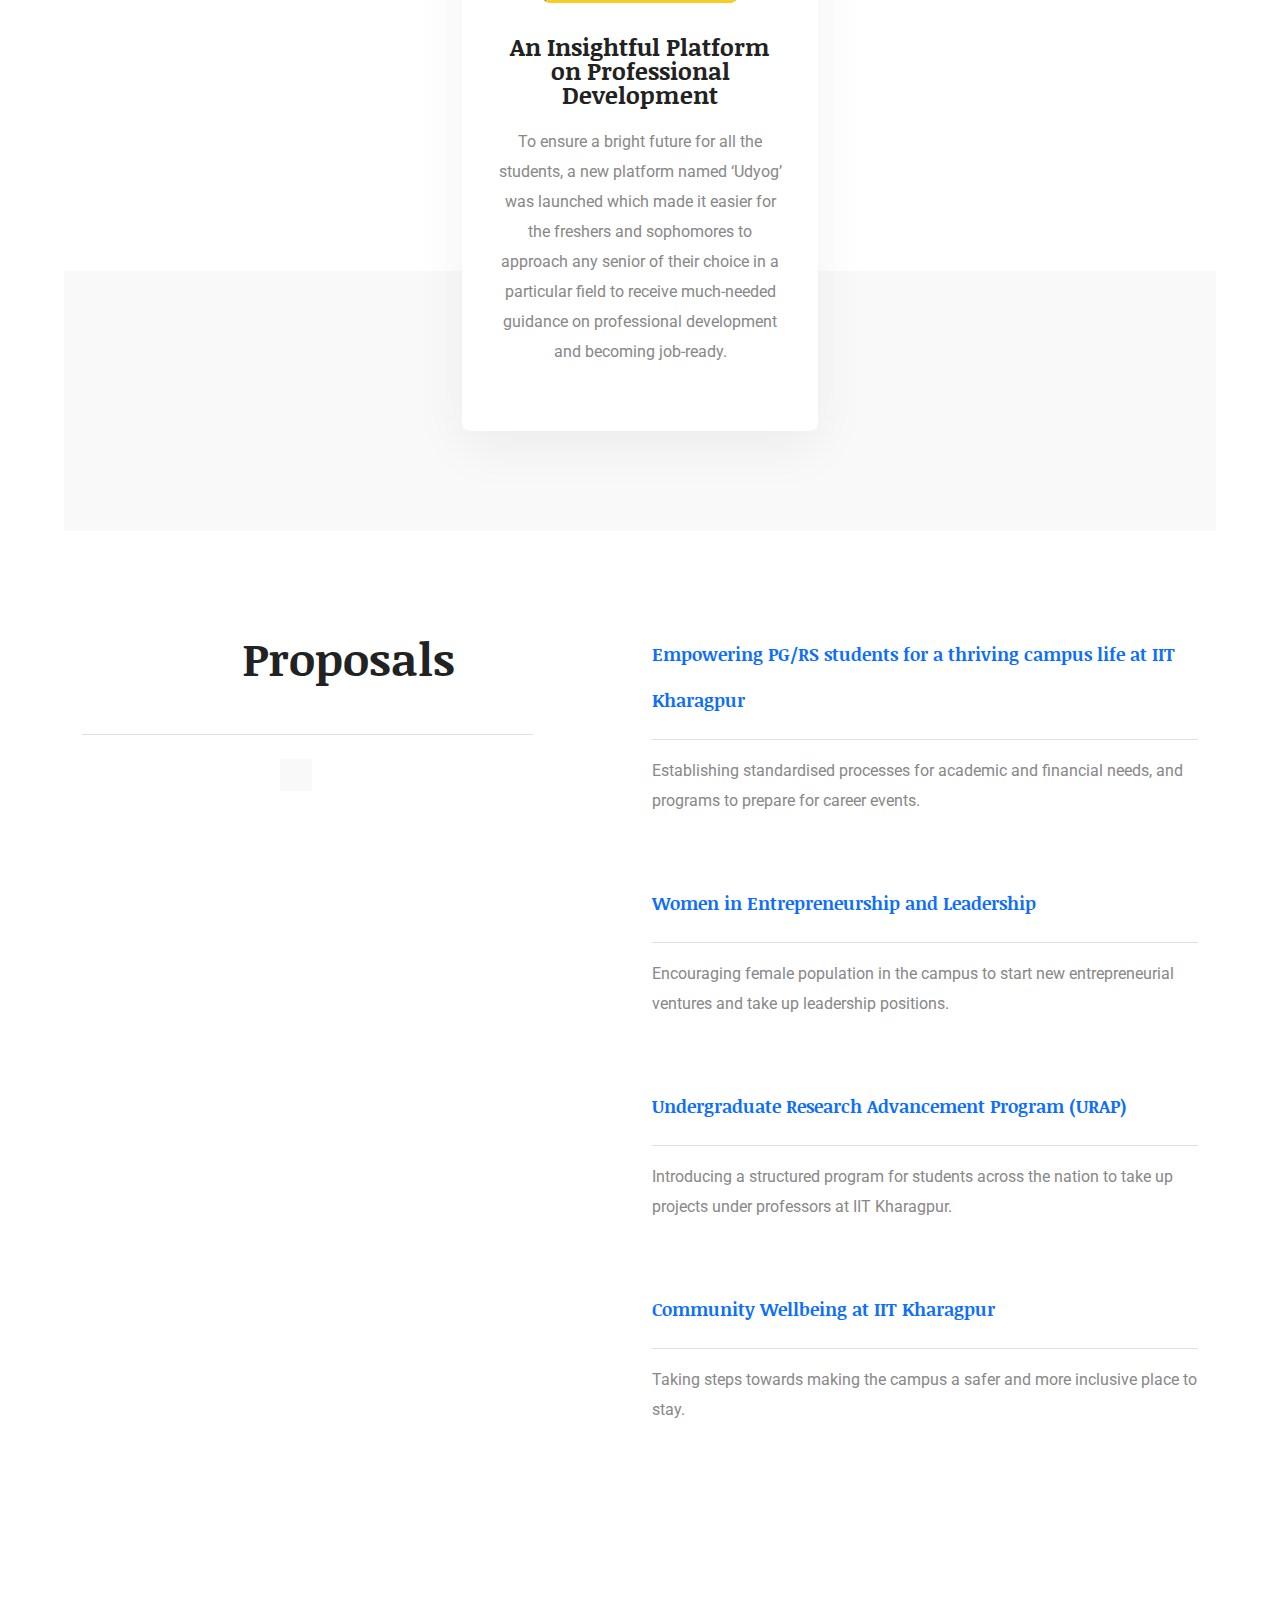
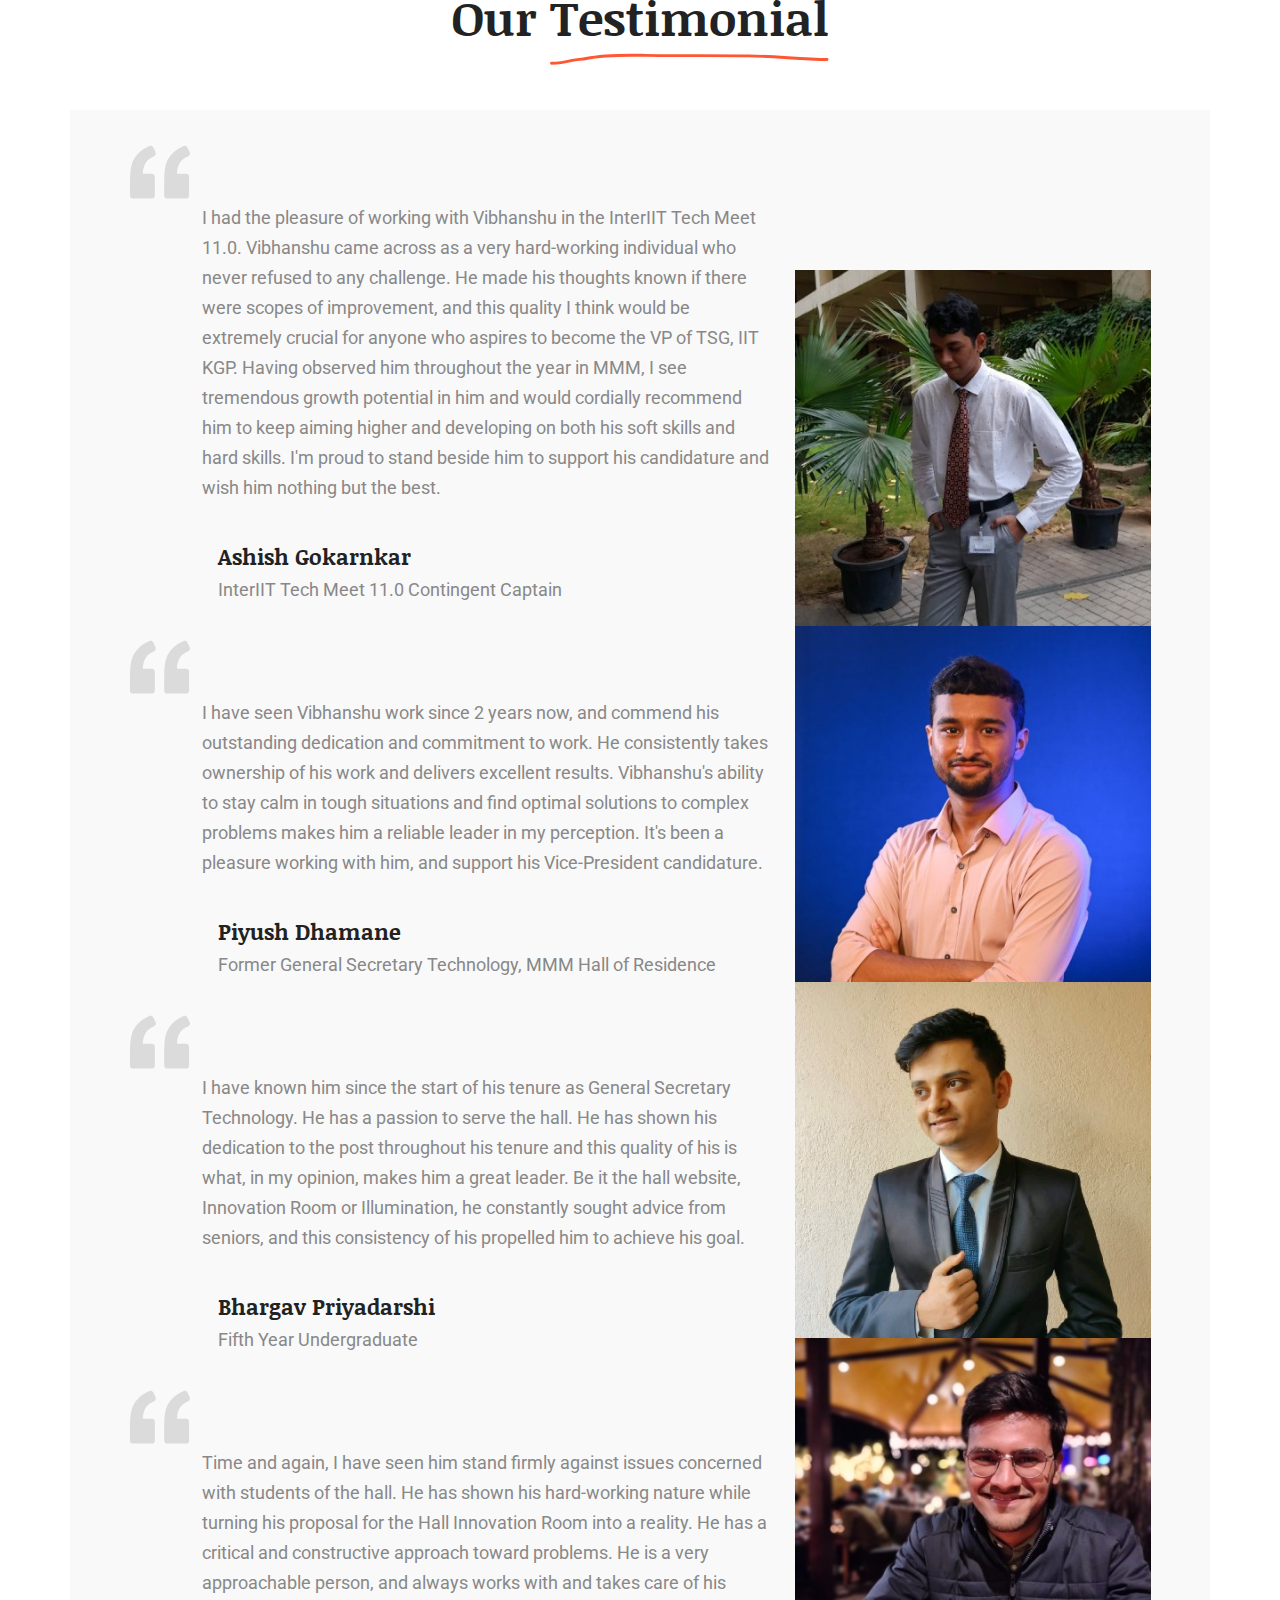
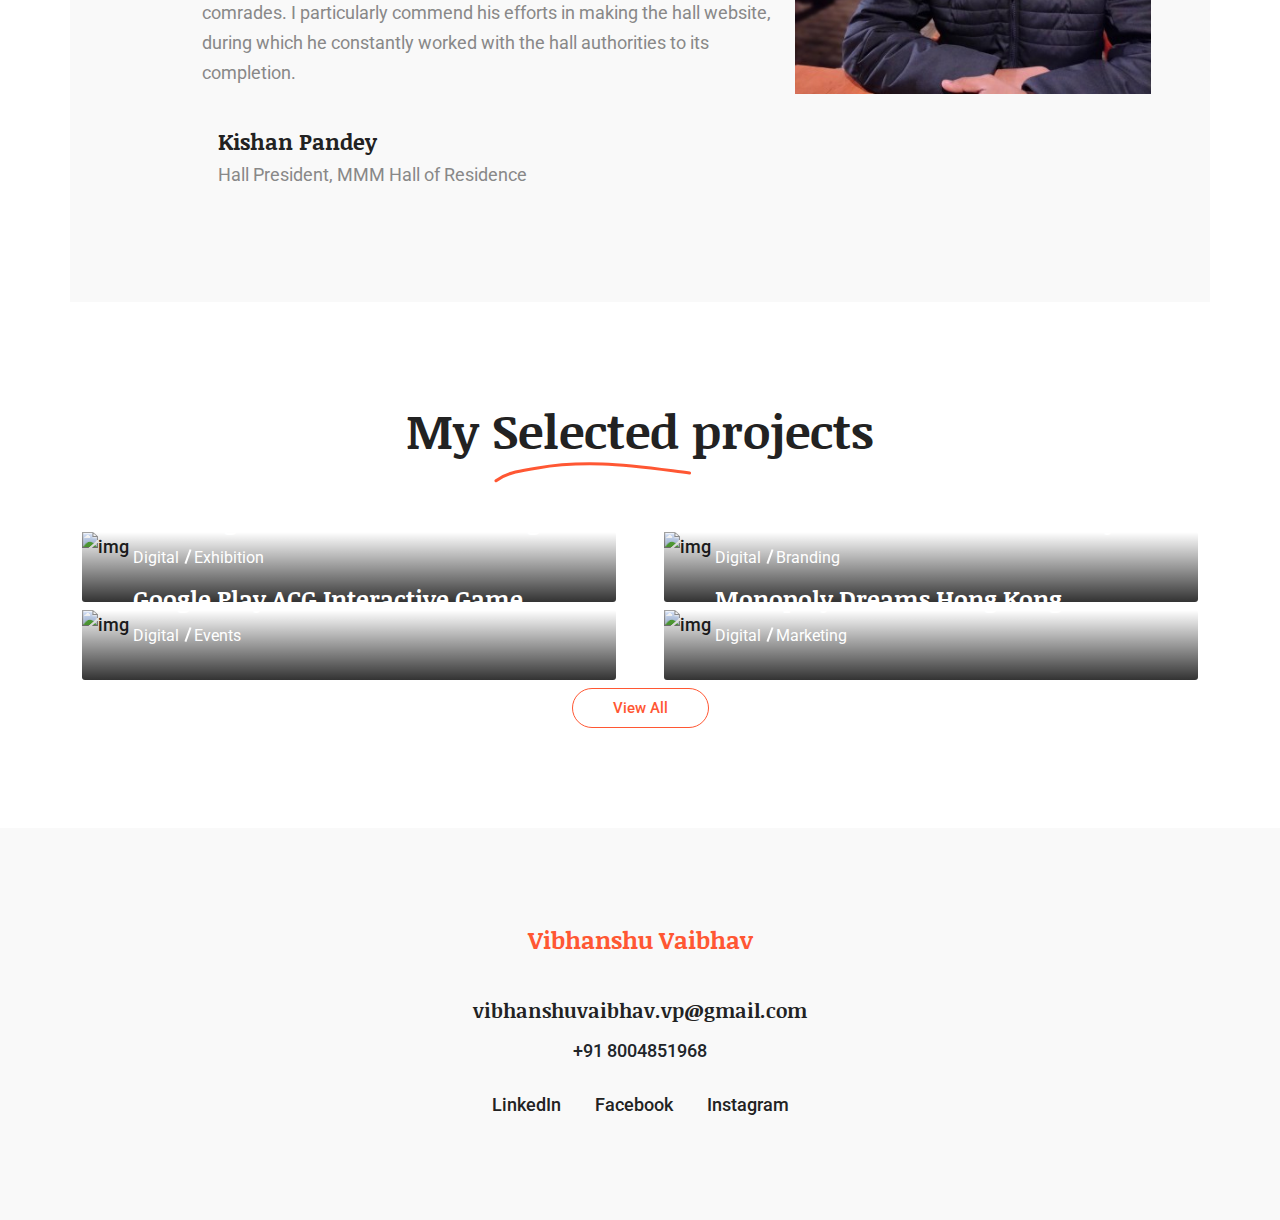
==== commit bdd75643: "Merge branch 'main' of https://github.com/Chaitanya-Srinivas/vibhanshu-portfolio" ====
--- a/theme/index.html
+++ b/theme/index.html
@@ -319,8 +319,7 @@
     <div class="row justify-content-between " data-aos="fade-up" data-aos-duration="1000">
       <div class="col-lg-5">
         <div class="section-title mb-5">
-          <h2>I Have brunch Of Huge <strong>
-              Experience.....
+          <h2 style="padding-left: 160px;"> Proposals <strong>
               <svg width="243" height="19" viewBox="0 0 243 19" fill="none" xmlns="http://www.w3.org/2000/svg">
                 <path
                   d="M2.21709 14.5397C22.6251 11.094 43.5278 9.994 63.9195 6.62078C83.198 3.43169 103.311 4.48586 122.822 4.14529C147.108 3.72138 171.148 2.75291 195.34 5.24786C205.654 6.31158 217.3 7.49114 227.395 9.95137C230.185 10.6315 240.184 10.4221 241.39 12.7333"
@@ -328,50 +327,92 @@
               </svg>
             </strong> </h2>
         </div>
-        <p>Lorem ipsum dolor sit amet, conse asdsd ctetur adipiscing elit. Malesa est
-          sagittis et nualla leo ut nulla
-          aliquam. Nisi, fermetum suspend vene ntis enim vel sussrf bedspend</p>
+
+        <!-- <p>Lorem ipsum dolor sit amet, conse asdsd ctetur adipiscing elit. Malesa est
+        sagittis et nualla leo ut nulla
+        aliquam. Nisi, fermetum suspend vene ntis enim vel sussrf bedspend</p>  -->
         <div class="d-sm-flex justify-content-center mb-5 mb-lg-0 border-top pt-4 mt-4">
+
+          <!-- <div class="bg-primary me-sm-4 p-3 mb-4 mb-md-0">
+          <span class="text-primary h2">287+</span>
+          <p class="small">Lorem ipsum dolor sit amet, consesd </p>
+        </div> -->
+
           <div class="bg-primary me-sm-4 p-3 mb-4 mb-md-0">
-            <span class="text-primary h2">287+</span>
-            <p class="small">Lorem ipsum dolor sit amet, consesd </p>
-          </div>
-          <div class="bg-primary me-sm-4 p-3 mb-4 mb-md-0">
-            <span class="text-primary h2">12 years</span>
-            <p class="small">Lorem ipsum dolor siswsst amet, codvsd nssde esd </p>
-          </div>
+            <!-- <span class="text-primary h2">12 years</span>
+          <p class="small">Lorem ipsum dolor siswsst amet, codvsd nssde esd </p> -->
+          </div>
+
+
         </div>
       </div>
       <div class="col-lg-6">
         <div class="mb-5">
-          <p class="text-secondery fw-normal mb-3 h4">Senior Product Designer</p>
-          <h3 class="mb-3 pb-3 border-bottom">Agency Vision Trust</h3>
+          <!-- <p class="text-secondery fw-normal mb-3 h4" style="font-size: 35px; color: black;"> <b> Proposals  </b></p> -->
+          <a href="prop1.html">
+            <h3 class="mb-3 pb-3 border-bottom" style="font-size: 18px;">Empowering PG/RS students for a thriving
+              campus life at IIT
+              Kharagpur</h3>
+          </a>
           <div class="d-md-flex justify-content-between">
-            <p class="fw-normal">Dec 2018 - Sep 2019</p>
-            <p class=" fw-normal">Thornridge Cir. Shiloh, Hawaii</p>
+            <!-- <p class="fw-normal">Dec 2018 - Sep 2019</p>
+          <p class=" fw-normal">Thornridge Cir. Shiloh, Hawaii</p> -->
+            <p class="fw-normal "> Establishing standardised processes for academic and financial
+              needs, and programs to prepare for career events. </p>
           </div>
         </div>
         <div class="mb-5">
-          <p class="text-secondery fw-normal mb-3 h4">Lead User experience Designer</p>
-          <h3 class="mb-3 pb-3 border-bottom">Balkan Brothers Ltd.</h3>
-          <div class="d-md-flex justify-content-between">
-            <p class="fw-normal">Dec 2018 - Sep 2019</p>
-            <p class=" fw-normal">Washington. Manchester, Kentucky</p>
-          </div>
-        </div>
-        <div class="mb-5">
-          <p class="text-secondery fw-normal h4 mb-3">user Experience Designer</p>
-          <h3 class="mb-3 pb-3 border-bottom">Grabstar Design House</h3>
-          <div class="d-sm-flex justify-content-between">
-            <p class="fw-normal">Dec 2018 - Sep 2019</p>
-            <p class=" fw-normal">Thoridge. Syracuse, Connecticut</p>
-          </div>
-        </div>
-      </div>
-    </div>
+          <!-- <p class="text-secondery fw-normal mb-3 h4">Lead User experience Designer</p> -->
+          <a href="prop2.html">
+            <h3 class="mb-3 pb-3 border-bottom" style="font-size: 18px;"> Women in Entrepreneurship and Leadership
+            </h3>
+            <div class="d-md-flex justify-content-between">
+          </a>
+          <!-- <p class="fw-normal">Dec 2018 - Sep 2019</p>
+          <p class=" fw-normal">Washington. Manchester, Kentucky</p> -->
+          <p class="fw-normal "> Encouraging
+            female population in the campus to start new entrepreneurial ventures and take
+            up leadership positions. </p>
+
+
+        </div>
+      </div>
+      <div class="mb-5">
+        <!-- <p class="text-secondery fw-normal h4 mb-3">user Experience Designer</p> -->
+        <a href="prop3.html">
+          <h3 class="mb-3 pb-3 border-bottom" style="font-size: 18px;">Undergraduate Research Advancement Program
+            (URAP)
+          </h3>
+        </a>
+        <div class="d-sm-flex justify-content-between">
+          <!-- <p class="fw-normal">Dec 2018 - Sep 2019</p>
+          <p class=" fw-normal">Thoridge. Syracuse, Connecticut</p> -->
+          <p class="fw-normal "> Introducing a structured program for students across the nation to take up
+            projects under professors at IIT Kharagpur. </p>
+
+        </div>
+      </div>
+
+      <div class="mb-5">
+        <a href="prop4.html">
+          <!-- <p class="text-secondery fw-normal mb-3 h4">Lead User experience Designer</p> -->
+          <h3 class="mb-3 pb-3 border-bottom" style="font-size: 18px;"> Community Wellbeing at IIT Kharagpur </h3>
+        </a>
+        <div class="d-md-flex justify-content-between">
+          <!-- <p class="fw-normal">Dec 2018 - Sep 2019</p>
+          <p class=" fw-normal">Washington. Manchester, Kentucky</p> -->
+          <p class="fw-normal "> Taking steps towards
+            making the campus a safer and more inclusive place to stay. </p>
+
+        </div>
+      </div>
+
+    </div>
+  </div>
 
   </div>
 </section>
+
 <!--================== Experience Section End ==================-->
 
 <!--================== Testimonial Section Start ==================-->
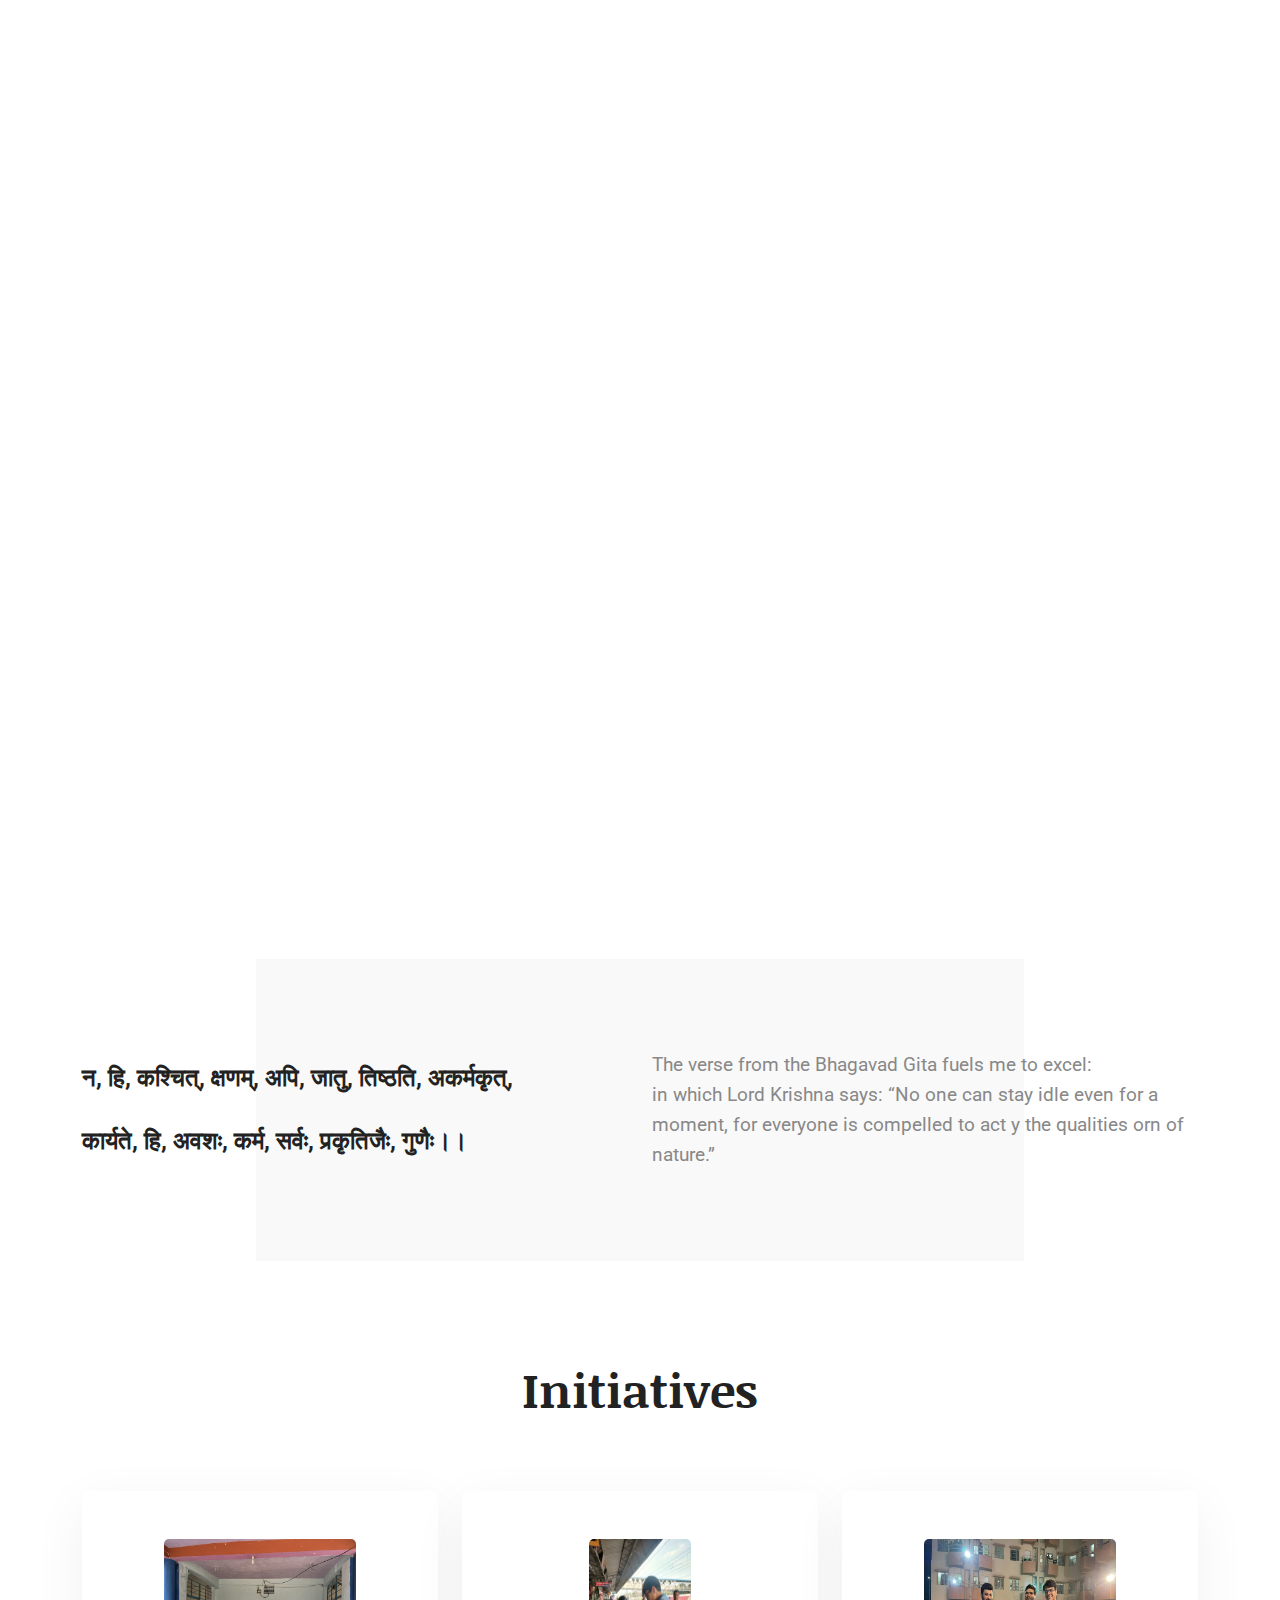
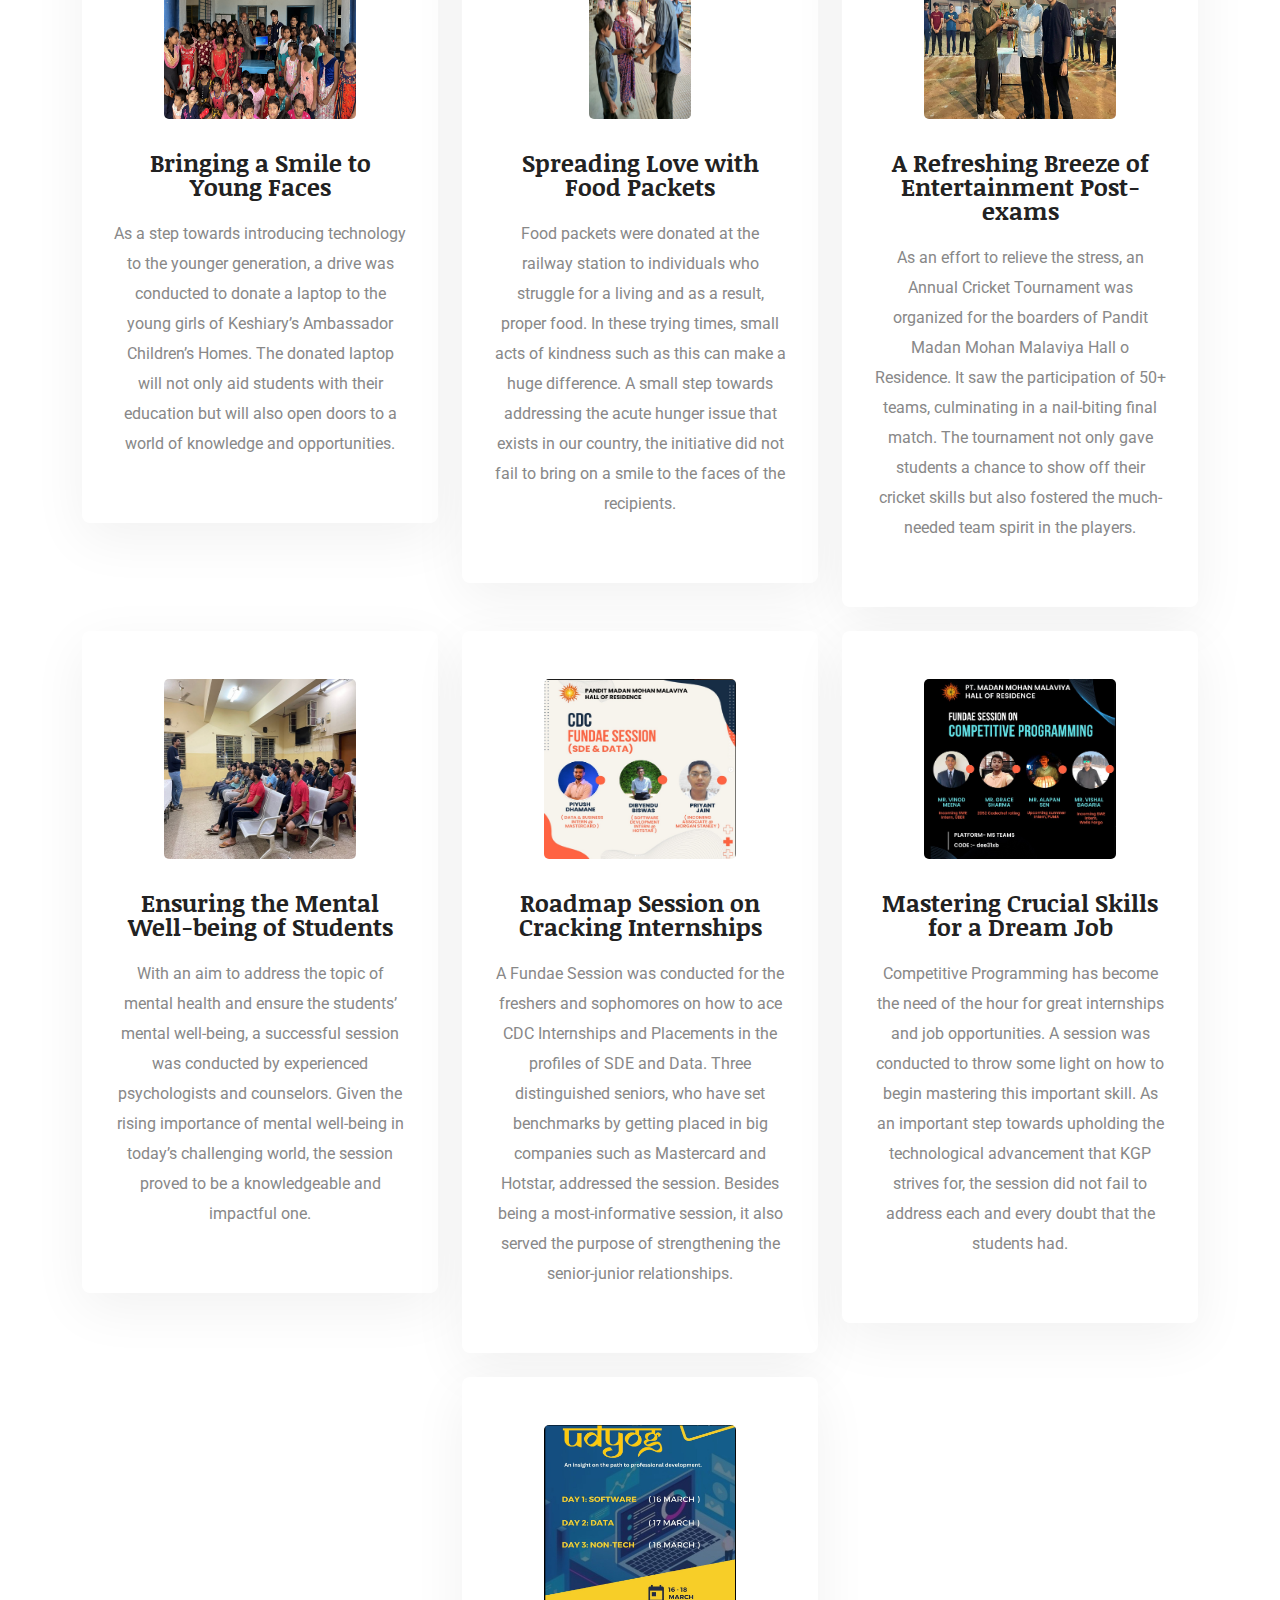
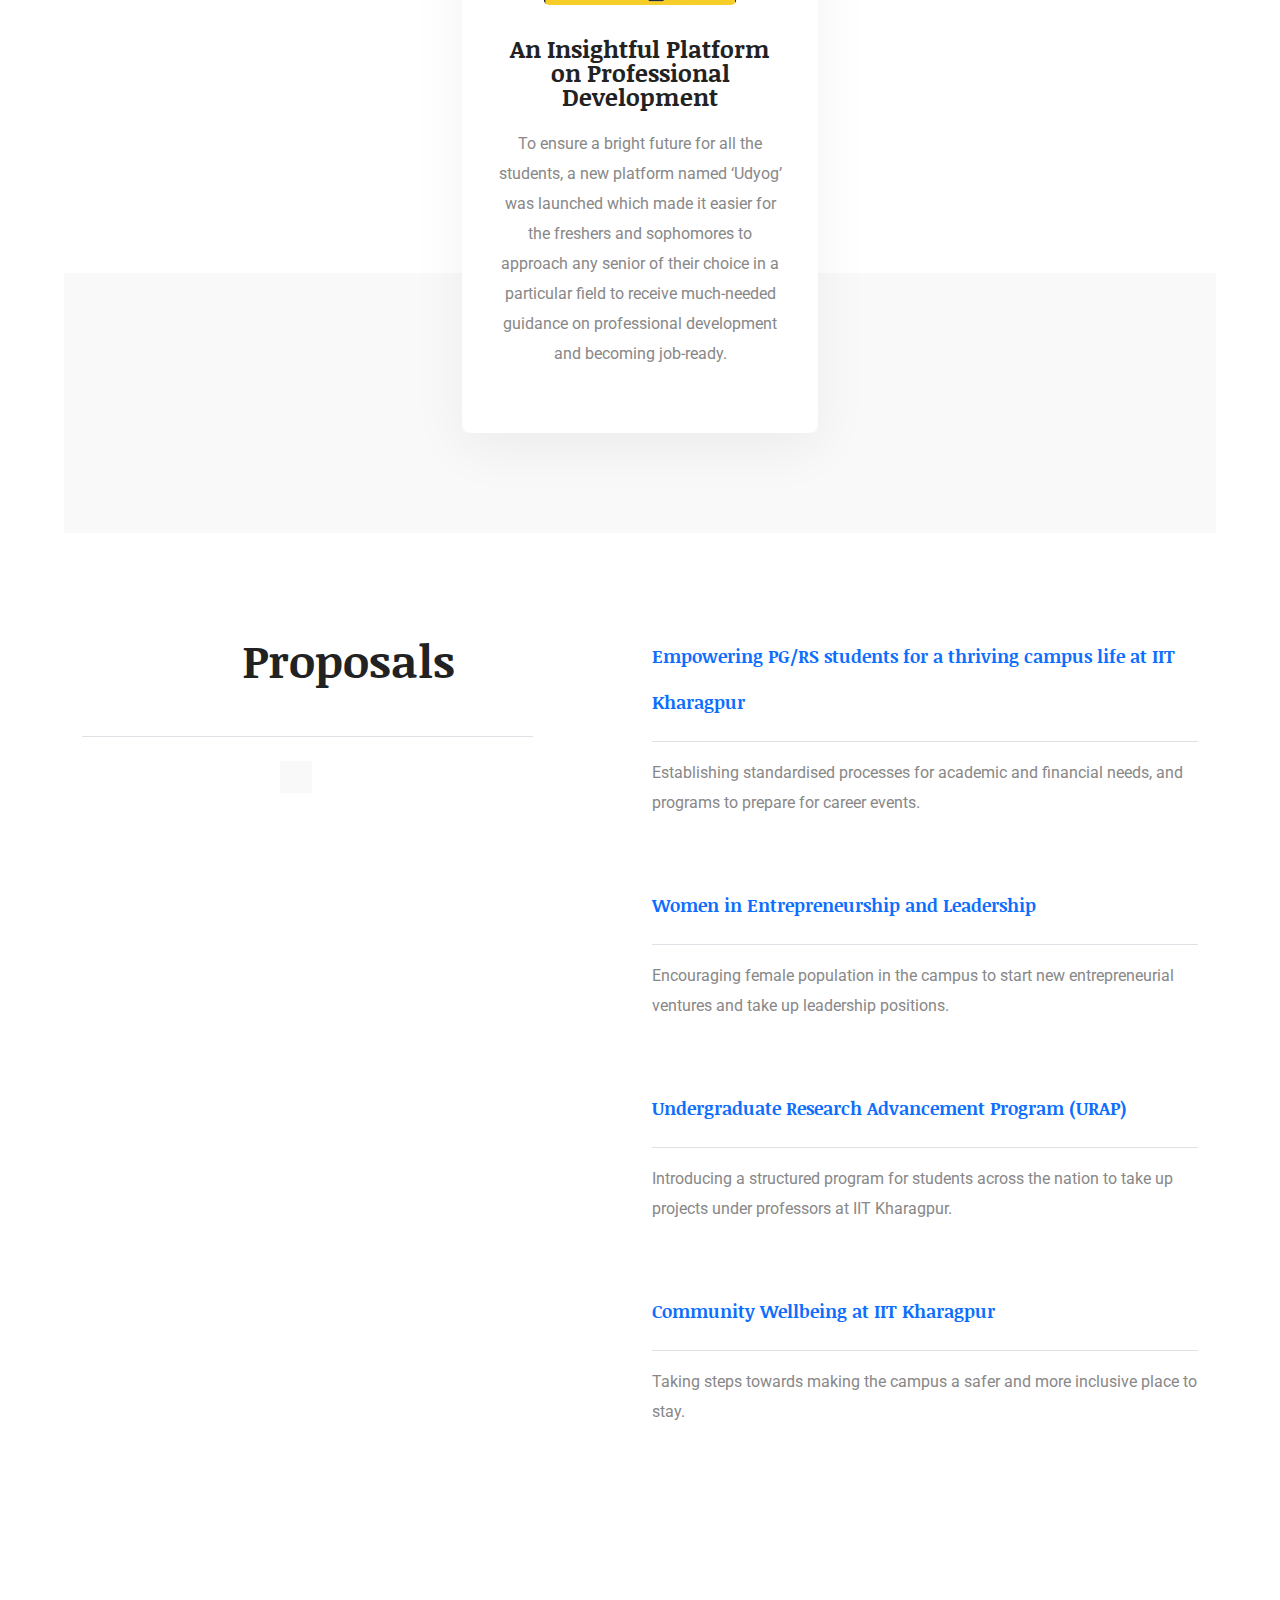
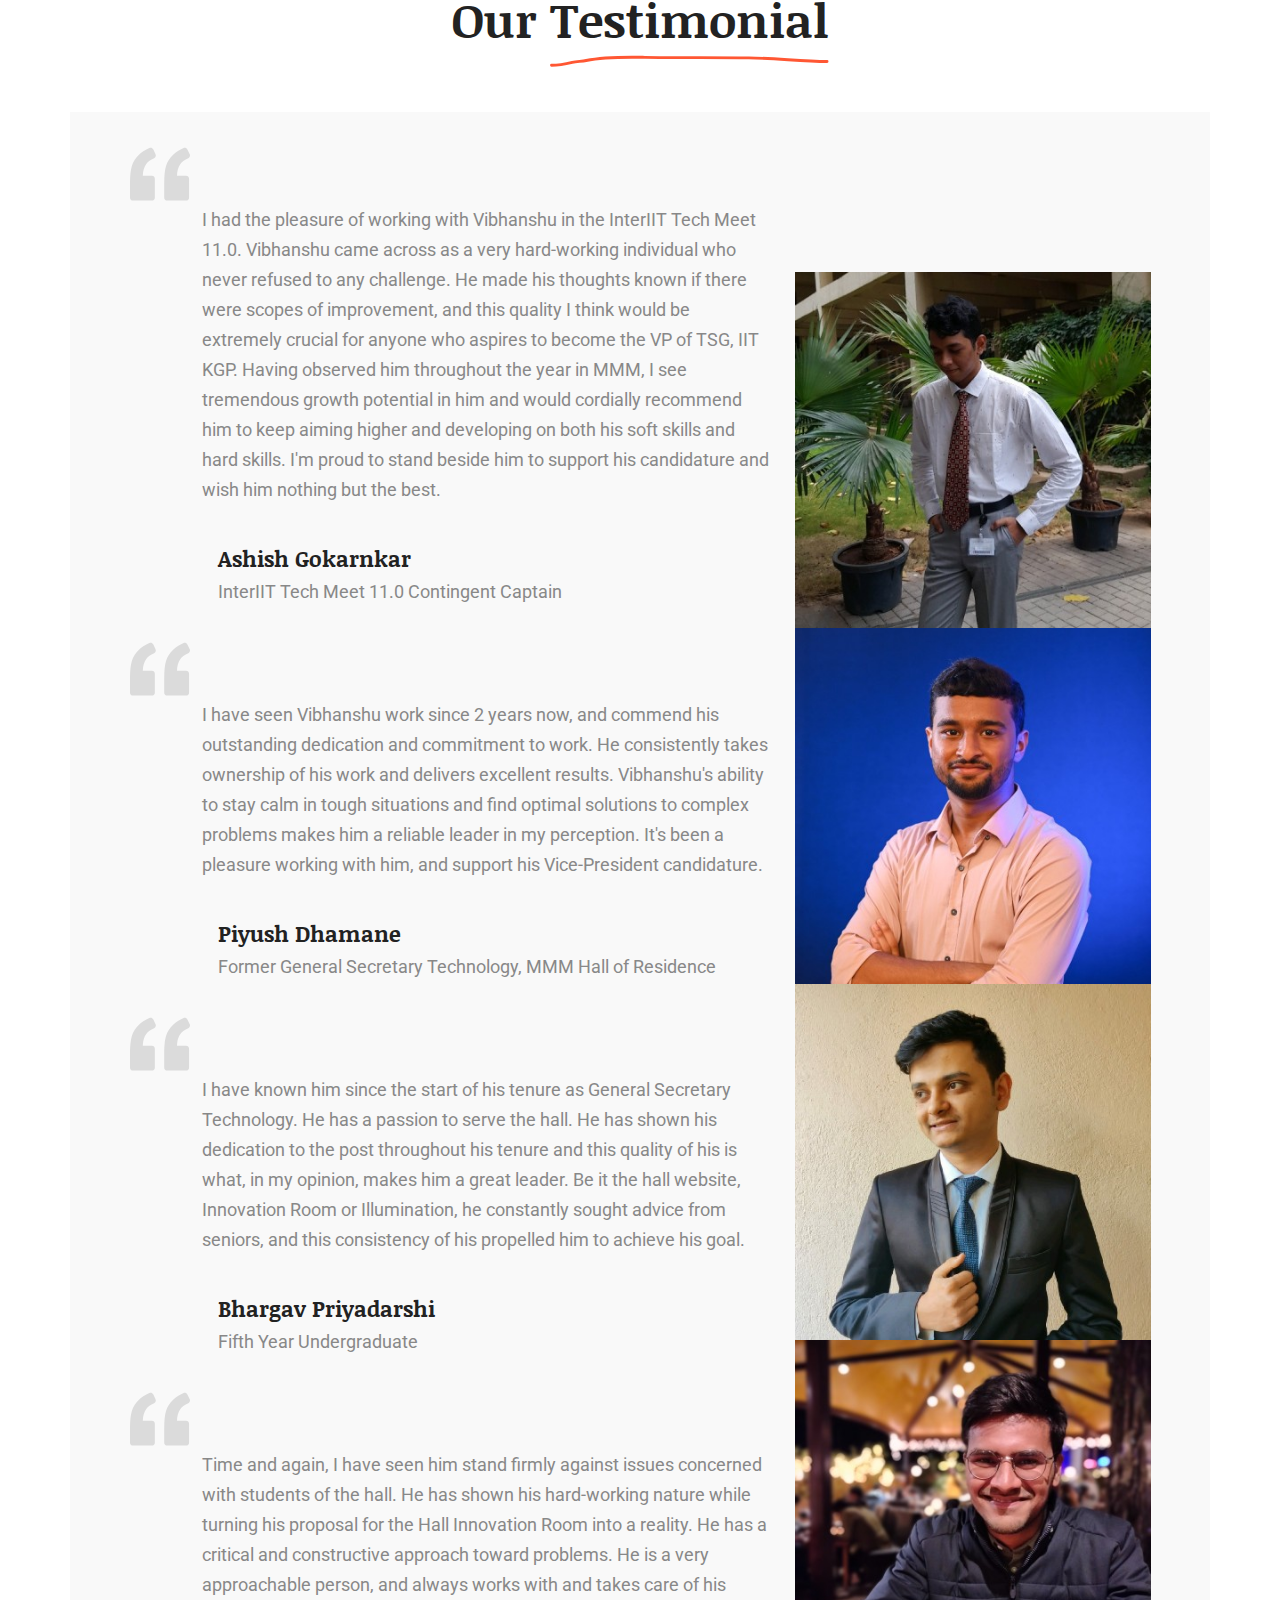
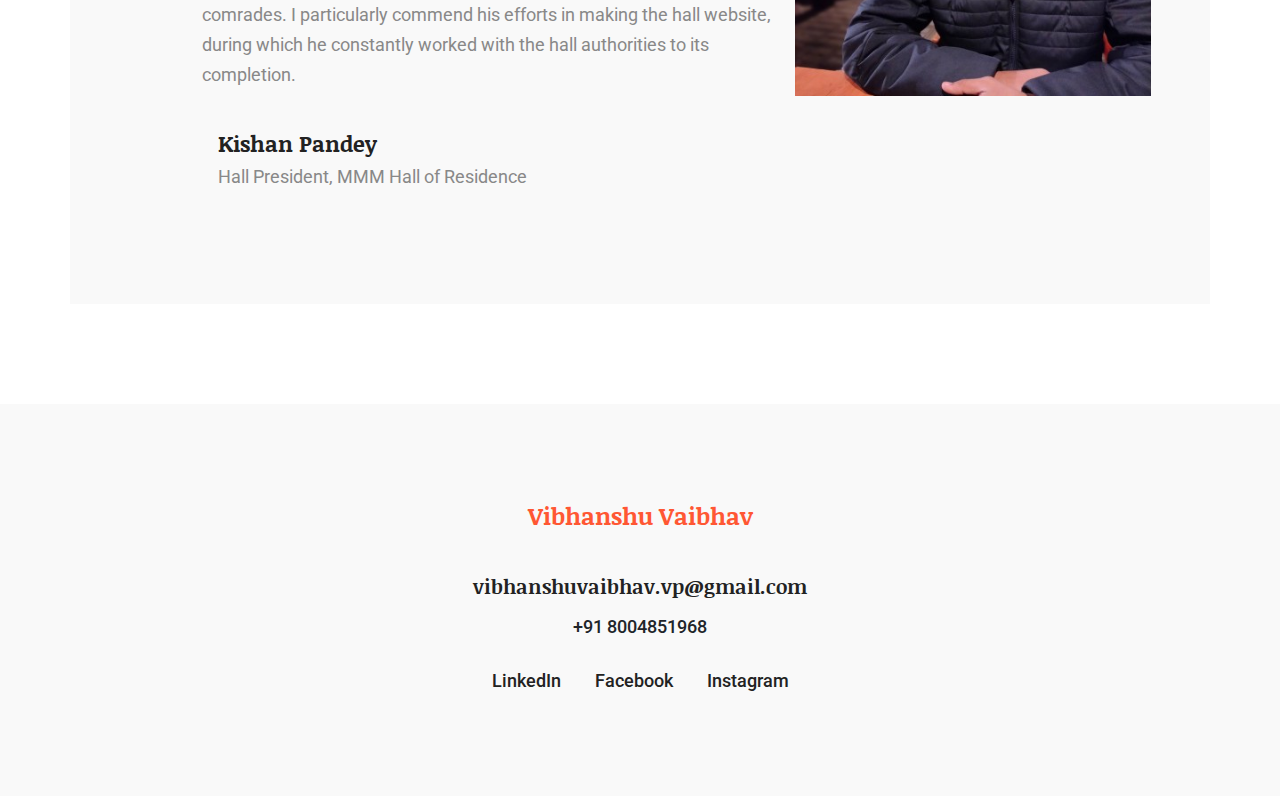
==== commit 9f002b8c: "Merge pull request #7 from Chaitanya-Srinivas/main" ====
--- a/theme/index.html
+++ b/theme/index.html
@@ -33,8 +33,8 @@
   <!-- <link rel="shortcut icon" href="images/favicon.ico" type="image/x-icon">
   <link rel="icon" href="images/favicon.ico" type="image/x-icon"> -->
 
-  <link rel="shortcut icon" href="images/favicon.png" type="image/x-icon">
-  <link rel="shortcut icon" href="images/favicon.png" type="image/x-icon">
+  <link rel="shortcut icon" href="images/VV for VP.png" type="image/x-icon">
+  <link rel="shortcut icon" href="images/VV for VP.png" type="image/x-icon">
 
 
 
@@ -54,7 +54,7 @@
   <nav class="navbar navbar-expand-lg">
     <div class="container">
       <a class="navbar-brand" href="index.html">
-        <i class="far fa-envelope"></i>hellorick.developer
+        <img src="./images/VV for VP.png" class="vv" />
       </a>
       <button class="navbar-toggler" type="button" data-bs-toggle="collapse" data-bs-target="#navbarSupportedContent"
         aria-controls="navbarSupportedContent" aria-expanded="false" aria-label="Toggle navigation">
@@ -552,7 +552,7 @@
 <!--================== Testimonial Section End ==================-->
 
 <!--================== Project Section Start ==================-->
-<section class="projects section pt-0">
+<!-- <section class="projects section pt-0">
   <div class="container">
     <div class="row mb-5 text-center">
       <div class="col-lg-6 col-12 mx-auto ">
@@ -636,7 +636,7 @@
     </div>
   </div>
   </div>
-</section>
+</section> -->
 <!--================== Project Section End ==================-->
 
 
--- a/theme/css/style.css
+++ b/theme/css/style.css
@@ -2888,6 +2888,10 @@
   font-weight: bold;
   
 }
+.vv{
+  width:5vw;
+  height:8vh;
+}
 @media (max-width:920px){
   .sloke{
     line-height: 4vh;
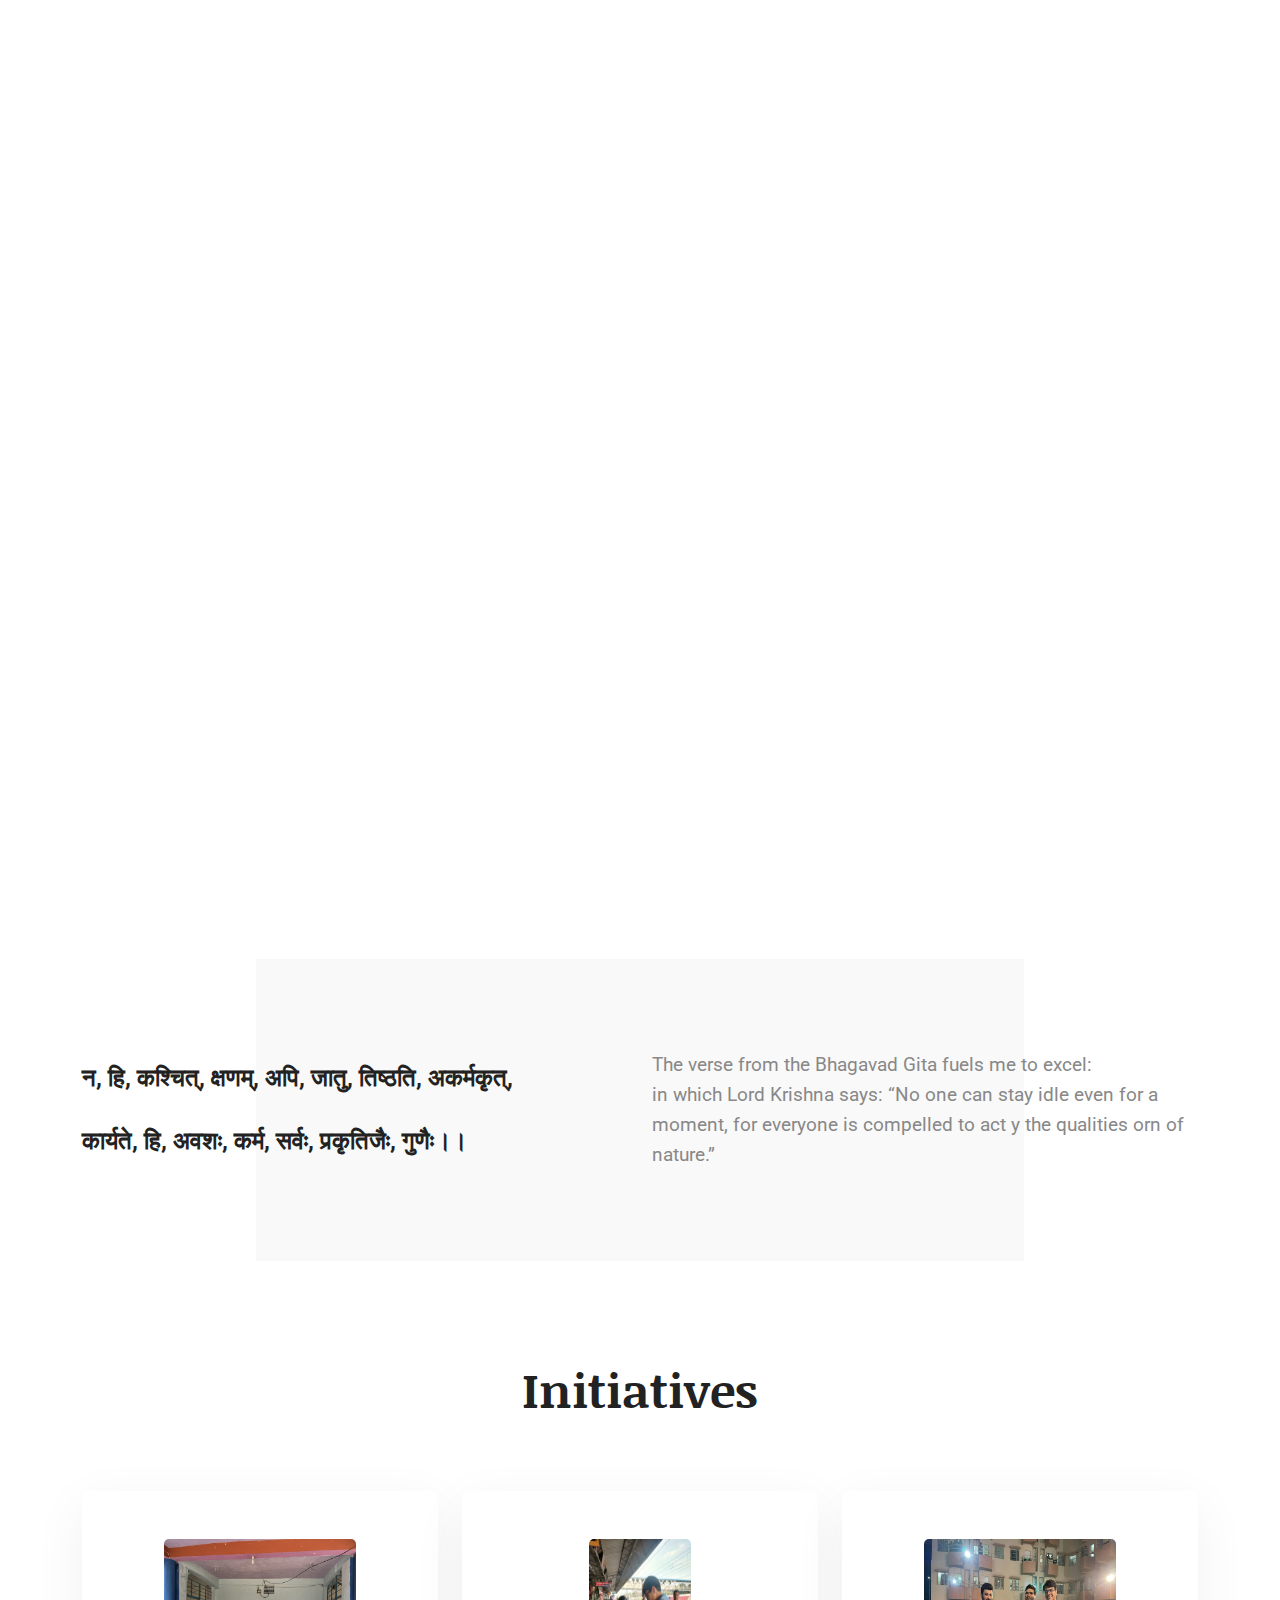
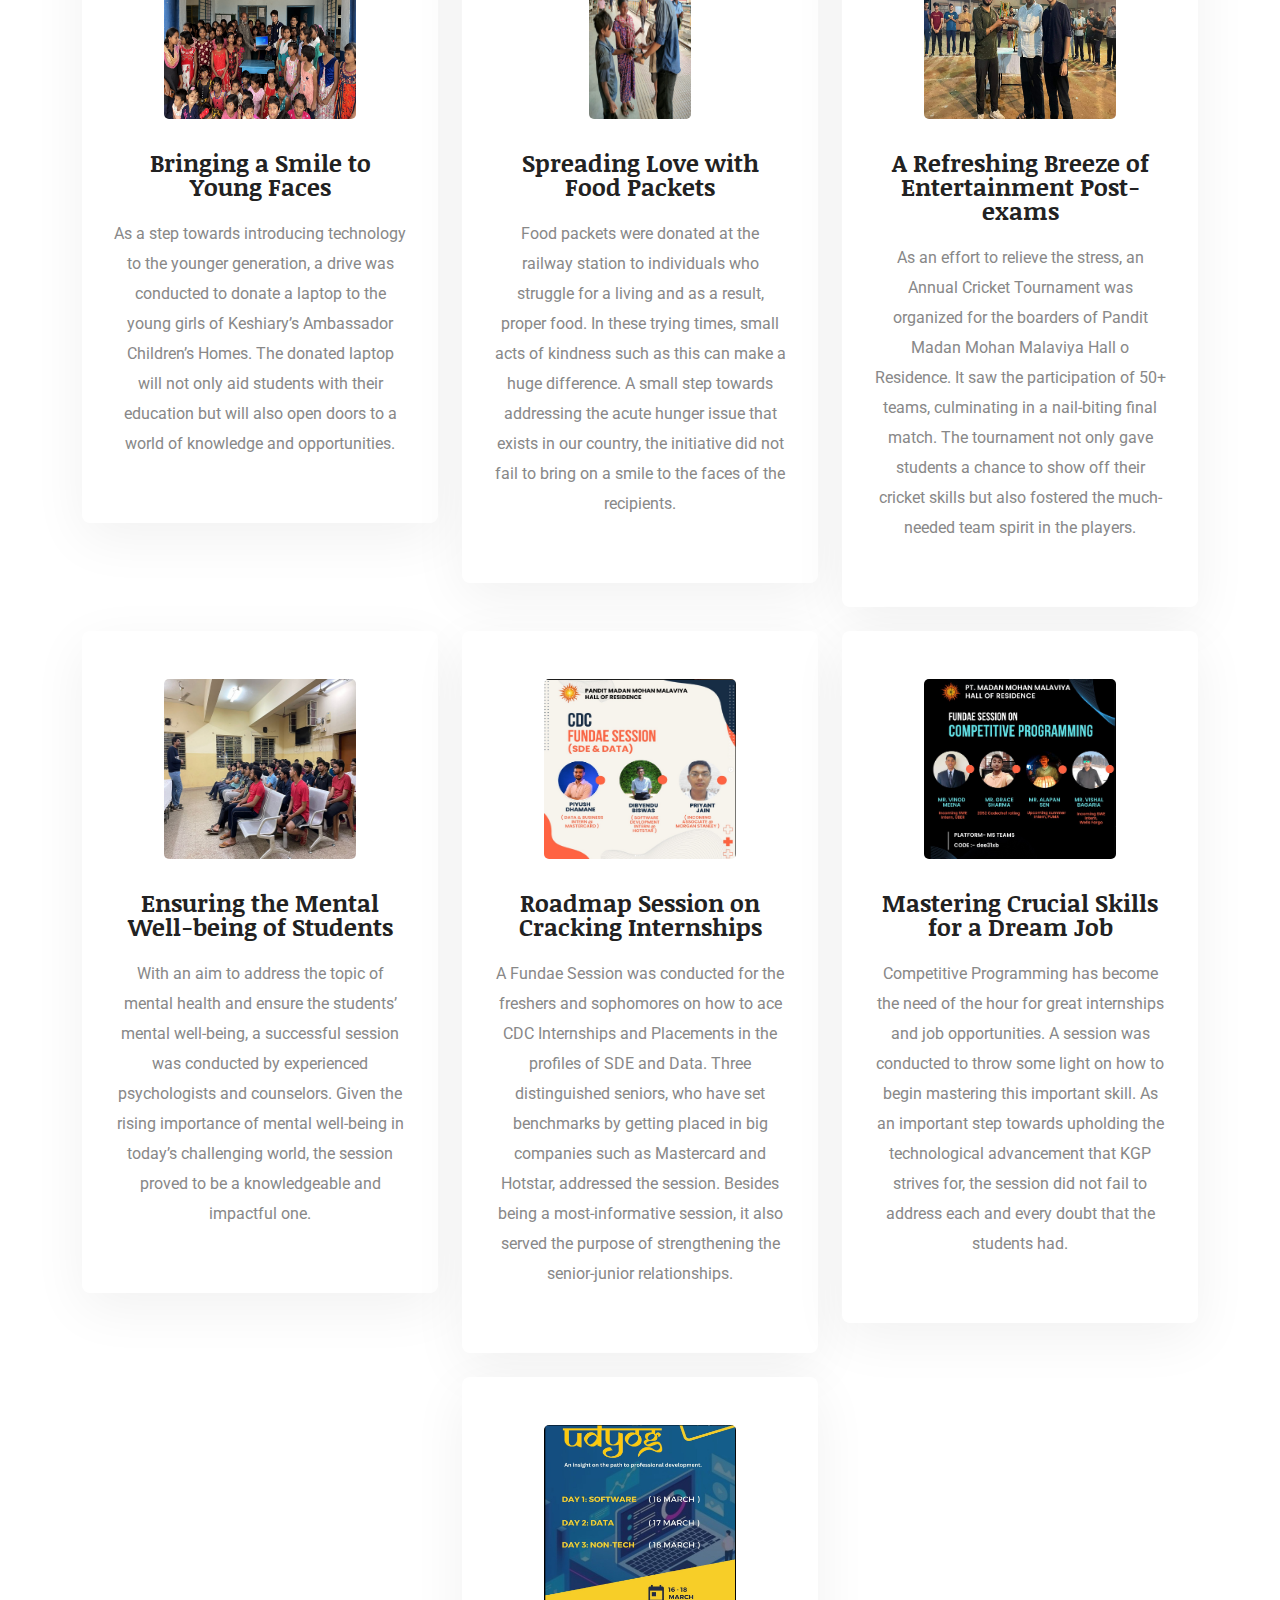
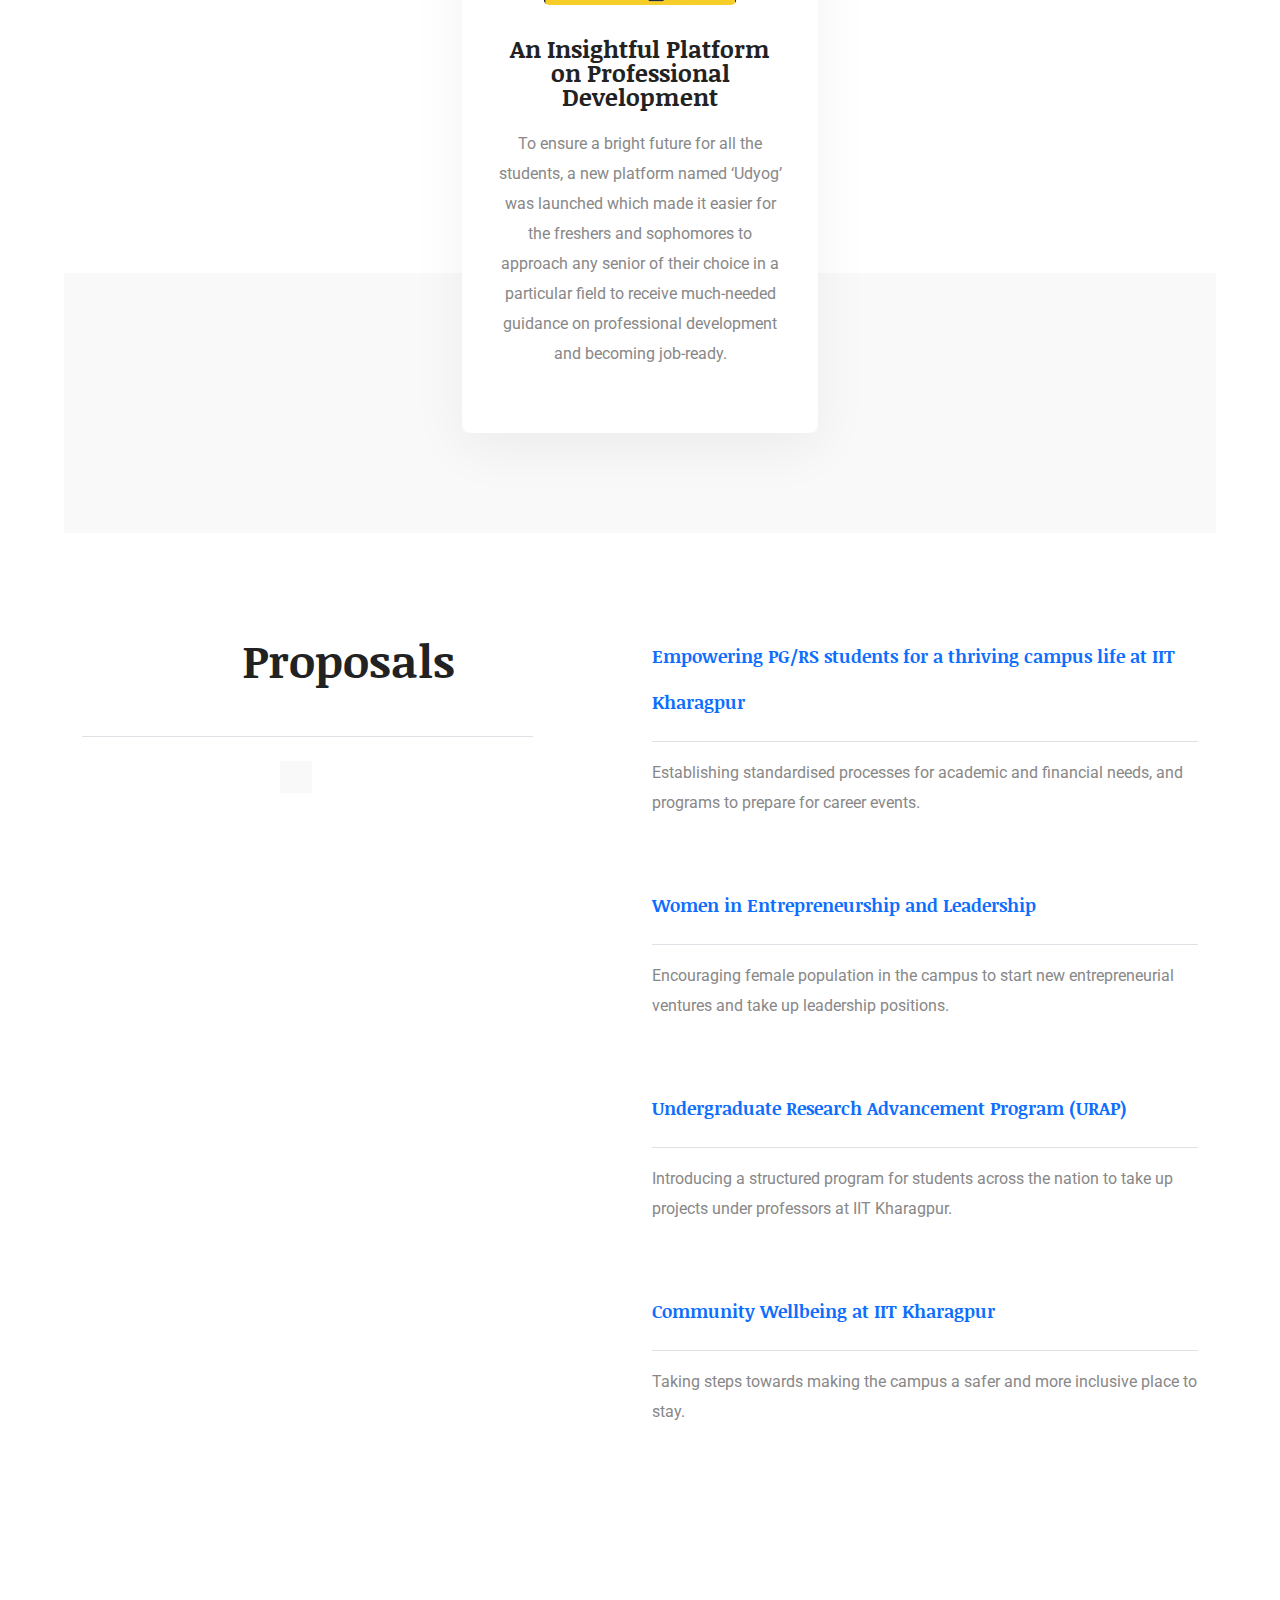
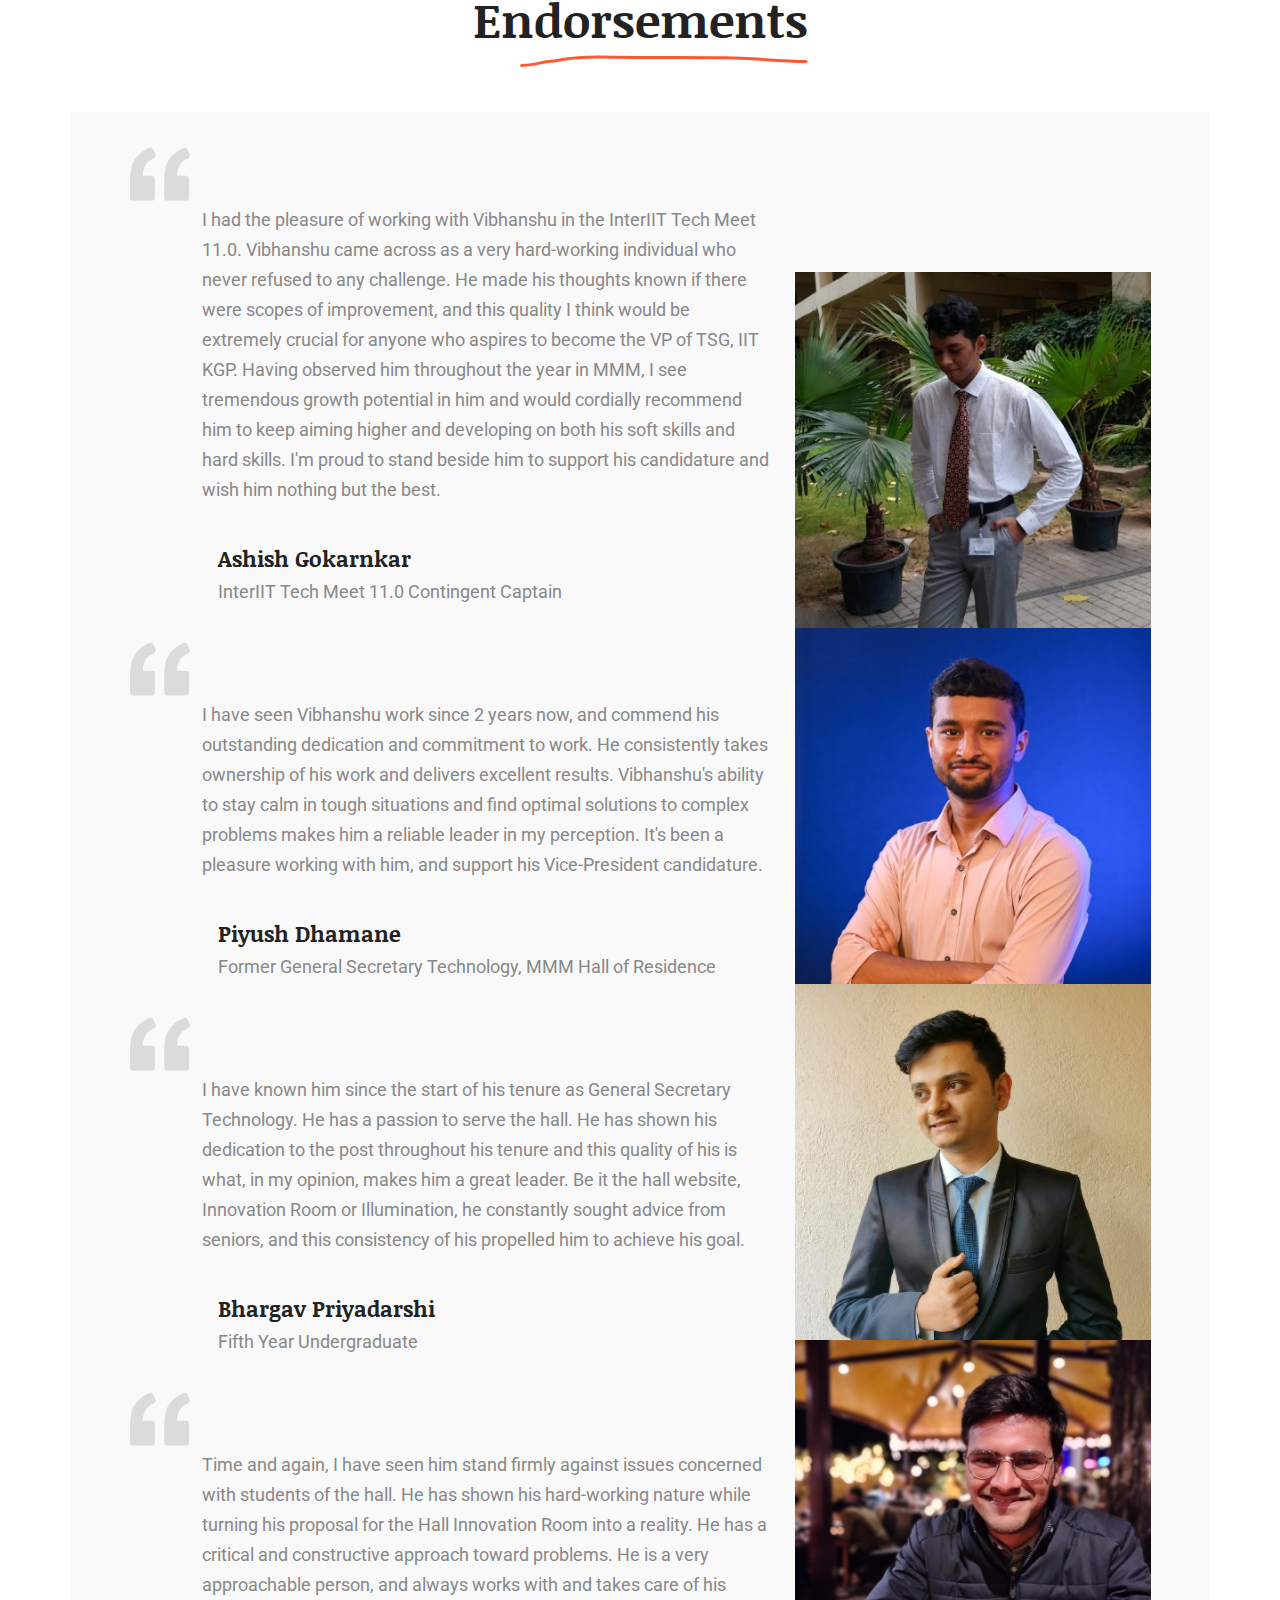
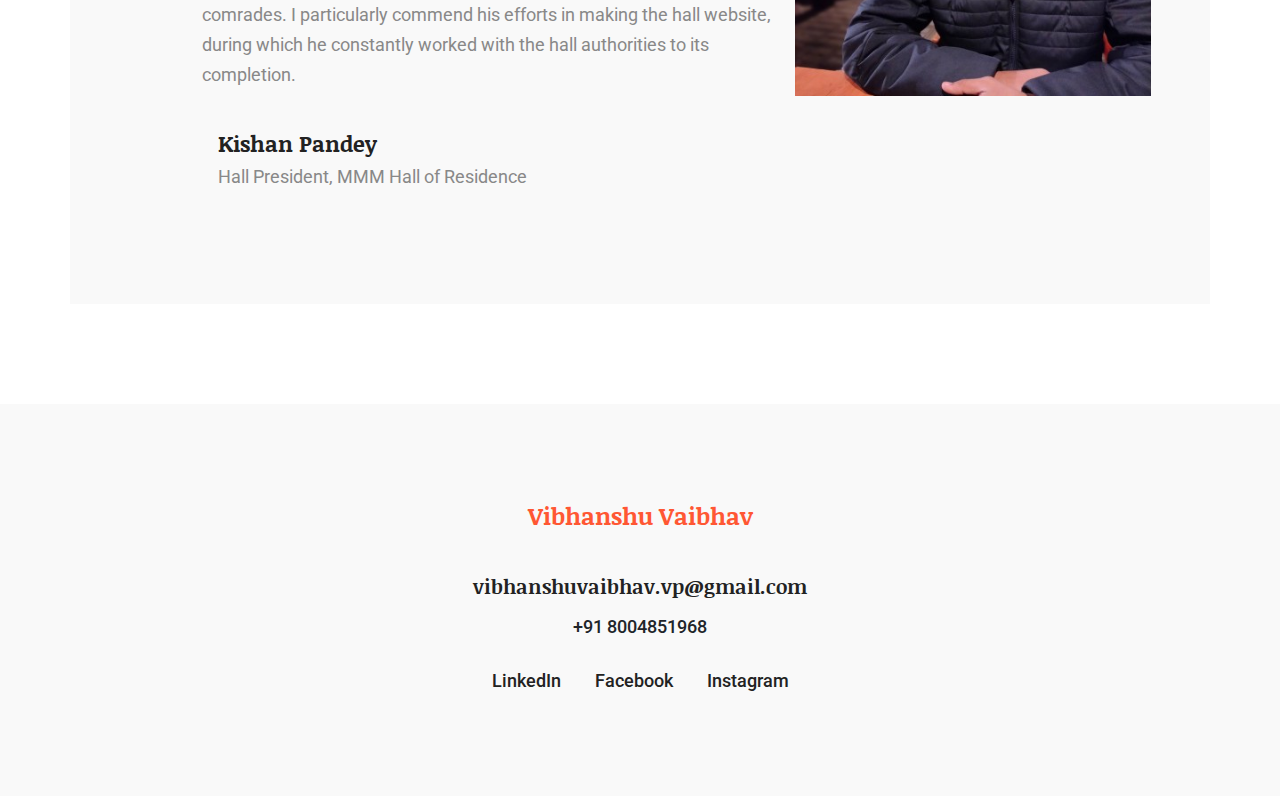
==== commit a1a633e1: "index changes" ====
--- a/theme/index.html
+++ b/theme/index.html
@@ -65,13 +65,13 @@
           <li class="nav-item">
             <a class="nav-link active" aria-current="page" href="index.html">Home</a>
           </li>
-          <li class="nav-item">
+          <!-- <li class="nav-item">
             <a class="nav-link @@about" href="about.html">About</a>
-          </li>
+          </li> -->
           <!-- <li class="nav-item">
             <a class="nav-link @@portfolio" href="portfolio.html">Portfolio</a>
           </li> -->
-          <li class="nav-item dropdown">
+          <!-- <li class="nav-item dropdown">
             <a class="nav-link dropdown-toggle @@portfolio @@portfolio-single" href="#" id="navbarDropdown" role="button" data-bs-toggle="dropdown" aria-expanded="false">
               Portfolio
             </a>
@@ -79,9 +79,9 @@
               <li><a class="dropdown-item @@portfolio" href="portfolio.html">Portfolio</a></li>
               <li><a class="dropdown-item @@portfolio-single" href="portfolio-single.html">Portfolio single</a></li>
             </ul>
-          </li>
+          </li> -->
          
-          <li class="nav-item dropdown">
+          <!-- <li class="nav-item dropdown">
             <a class="nav-link dropdown-toggle @@blog @@blog-single" href="#" id="navbarDropdown" role="button" data-bs-toggle="dropdown" aria-expanded="false">
               Blog
             </a>
@@ -89,10 +89,10 @@
               <li><a class="dropdown-item @@blog" href="blog.html">blog </a></li>
               <li><a class="dropdown-item @@blog-single" href="blog-single.html">blog single</a></li>
             </ul>
-          </li>
-          <li class="nav-item">
+          </li> -->
+          <!-- <li class="nav-item">
             <a class="nav-link @@contact" href="contact.html">Contact</a>
-          </li>
+          </li> -->
         </ul>
       </div>
     </div>
@@ -421,7 +421,7 @@
     <div class="row mb-3  text-center">
       <div class="col-lg-6 col-12 mx-auto ">
         <div class="section-title mb-md-5">
-          <h2>Our <strong>Testimonial
+          <h2> <strong>Endorsements
               <svg width="288" height="20" viewBox="0 0 288 20" fill="none" xmlns="http://www.w3.org/2000/svg">
                 <path
                   d="M1.5542 13.3865C8.73165 13.3396 16.0446 12.002 22.9875 10.3399C27.8345 9.17953 32.4949 9.48038 37.3191 8.46843C57.1014 4.31885 77.8606 4.85593 97.98 5.19219C133.674 5.78877 169.523 5.16219 205.291 5.76C232.293 6.2113 259.037 9.10976 285.99 9.56025"
